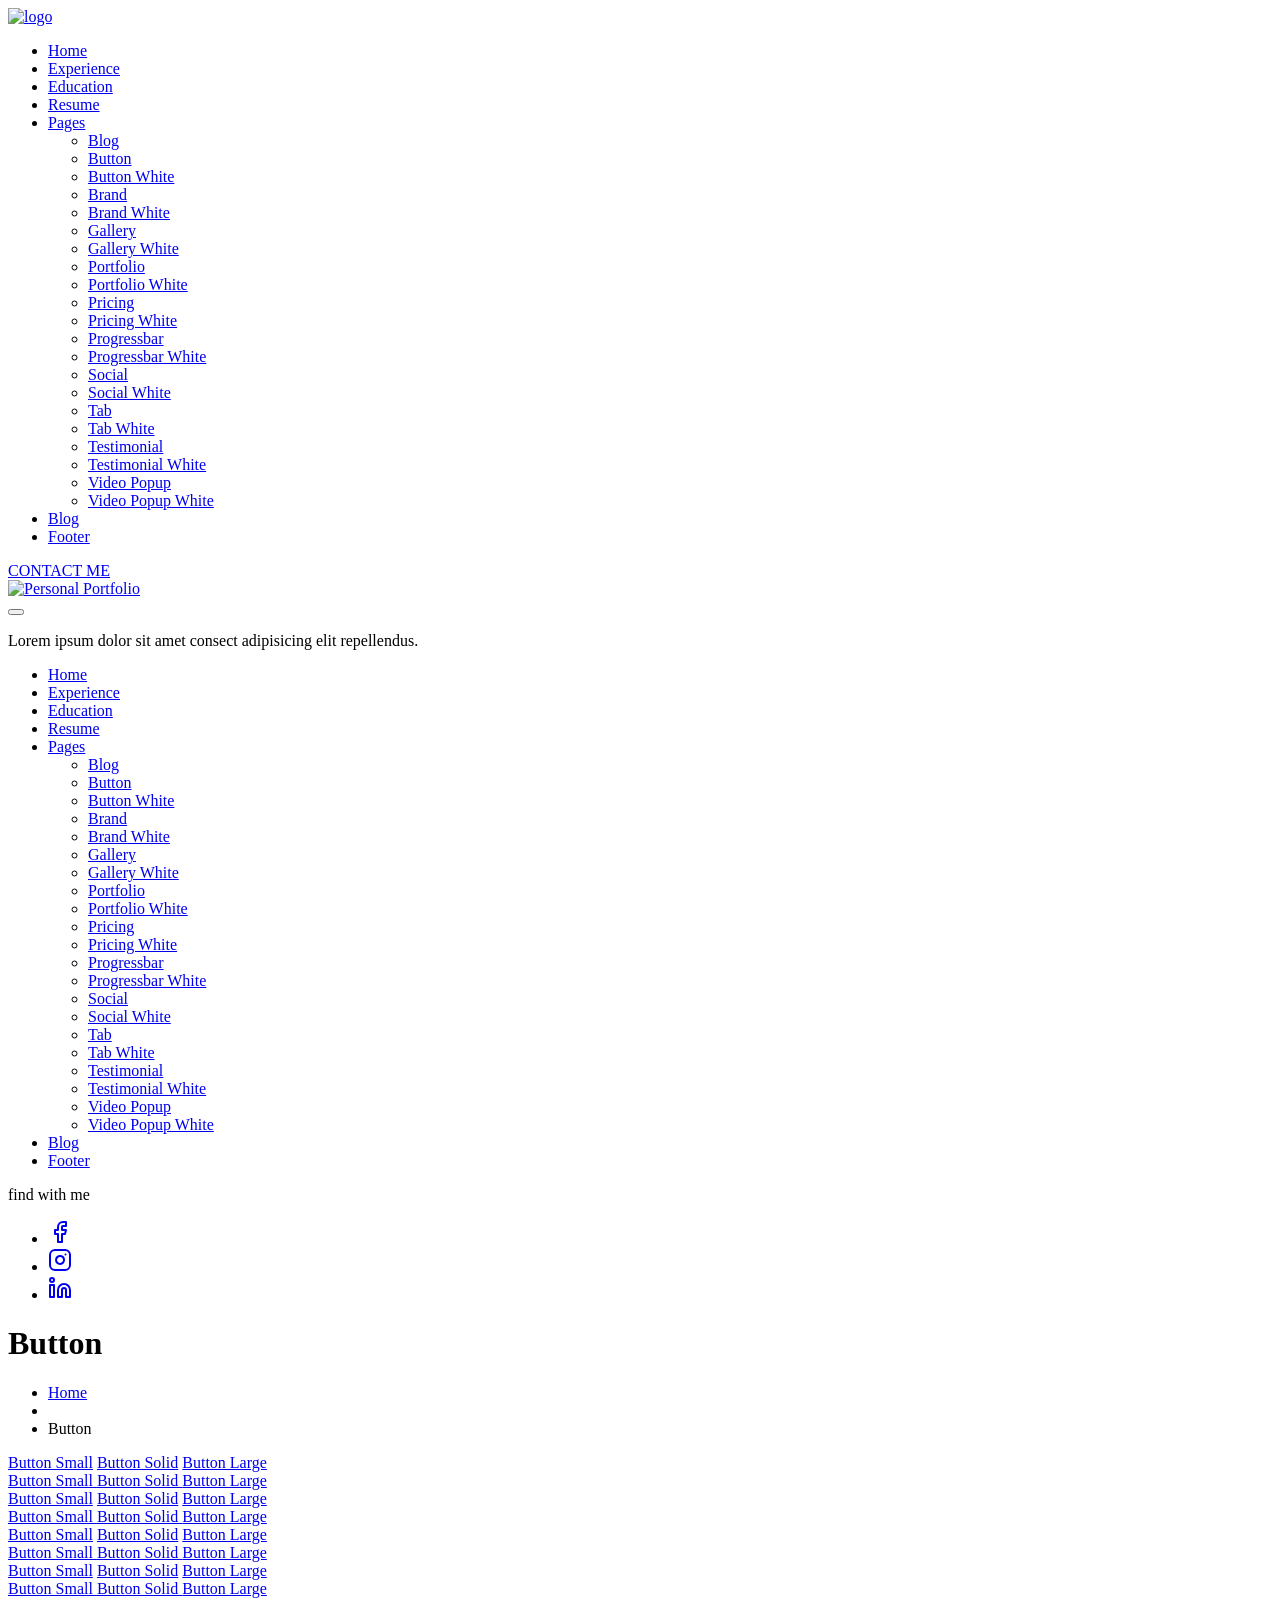
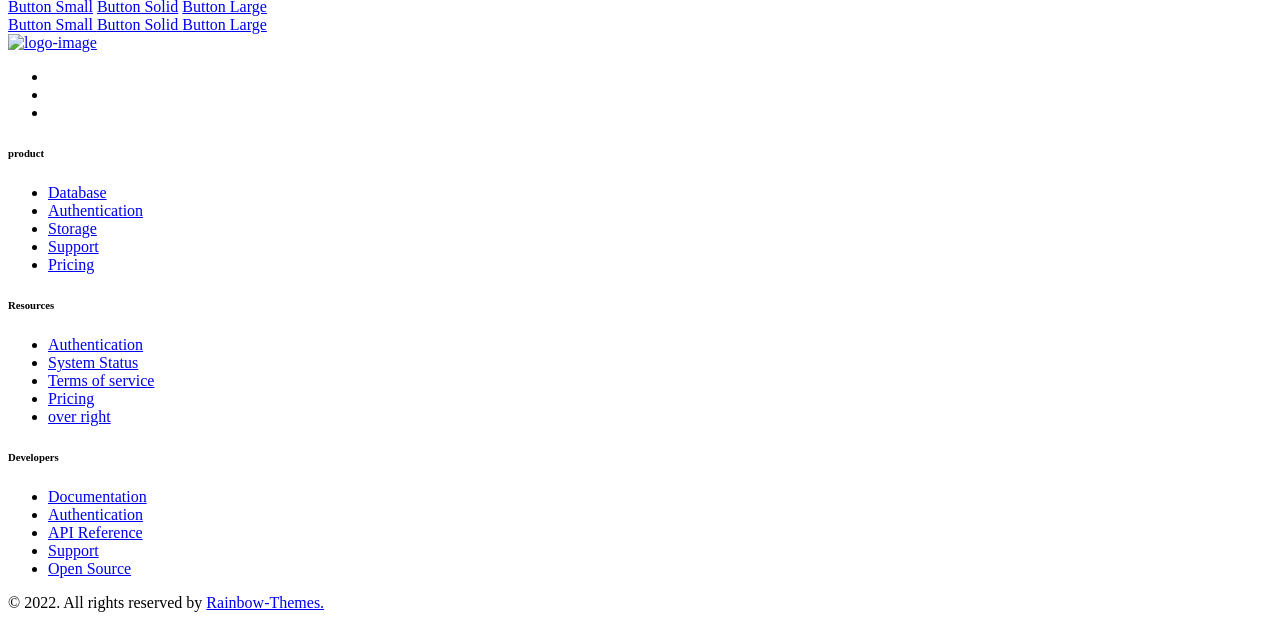
==== button-white.html @ b1fb0fa2 "Add files via upload" ====
<!DOCTYPE html>
<html lang="en">

<head>
    <meta charset="utf-8">
    <meta http-equiv="x-ua-compatible" content="ie=edge">
    <title>Button || Inbio - Personal Portfolio Bootstrap-5 Template</title>
    <meta name="robots" content="noindex, follow" />
    <meta name="description" content="">
    <meta name="viewport" content="width=device-width, initial-scale=1, shrink-to-fit=no">
    <!-- Favicon -->
    <link rel="shortcut icon" type="image/x-icon" href="assets/images/favicon.ico">
    <!-- CSS 
    ============================================ -->
    <link rel="stylesheet" href="assets/css/vendor/bootstrap.min.css">
    <link rel="stylesheet" href="assets/css/vendor/slick.css">
    <link rel="stylesheet" href="assets/css/vendor/slick-theme.css">
    <link rel="stylesheet" href="assets/css/vendor/aos.css">
    <link rel="stylesheet" href="assets/css/plugins/feature.css">
    <!-- Style css -->
    <link rel="stylesheet" href="assets/css/style.css">
</head>

<body class="white-version">
    <!-- Start Header -->
    <header class="rn-header haeder-default inbio-default-header">
        <div class="header-wrapper rn-popup-mobile-menu m--0 row align-items-center">
            <!-- Start Header Left -->
            <div class="col-lg-2 col-6">
                <div class="header-left">
                    <div class="logo">
                        <a href="index.html">
                            <img src="assets/images/logo/logo-dark.png" alt="logo">
                        </a>
                    </div>
                </div>
            </div>
            <!-- End Header Left -->
            <!-- Start Header Center -->
            <div class="col-lg-10 col-6">
                <div class="header-center">
                    <nav class="mainmenu-nav d-none d-xl-block">
                        <!-- Start Mainmanu Nav -->
                        <ul class="primary-menu">
                            <li class="nav-item"><a class="nav-link" href="#">Home</a></li>
                            <li class="nav-item"><a class="nav-link" href="#">Experience</a>
                            </li>
                            <li class="nav-item"><a class="nav-link" href="#">Education</a>
                            </li>
                            <li class="nav-item"><a class="nav-link" href="#">Resume</a></li>
                            <li class="nav-item has-droupdown"><a class="nav-link" href="#">Pages</a>
                                <ul class="submenu">
                                    <li><a href="blog.html">Blog</a></li>
                                    <li><a href="button.html">Button</a></li>
                                    <li><a href="button-white.html">Button White</a></li>
                                    <li><a href="brand.html">Brand</a></li>
                                    <li><a href="brand-white-version.html">Brand White</a></li>
                                    <li><a href="gallery.html">Gallery</a></li>
                                    <li><a href="gallery-white-version.html">Gallery White</a></li>
                                    <li><a href="portfolio.html">Portfolio</a></li>
                                    <li><a href="portfolio-white-version.html">Portfolio White</a></li>
                                    <li><a href="pricing.html">Pricing</a></li>
                                    <li><a href="pricing-white-version.html">Pricing White</a></li>
                                    <li><a href="progressbar.html">Progressbar</a></li>
                                    <li><a href="progressbar-white-version.html">Progressbar White</a></li>
                                    <li><a href="social-icones.html">Social</a></li>
                                    <li><a href="social-icones-white-version.html">Social White</a></li>
                                    <li><a href="tab.html">Tab</a></li>
                                    <li><a href="tab-white-version.html">Tab White</a></li>
                                    <li><a href="testimonial.html">Testimonial</a></li>
                                    <li><a href="testimonial-white-version.html">Testimonial White</a></li>
                                    <li><a href="vedio-popup.html">Video Popup</a></li>
                                    <li><a href="vedio-popup-white-version.html">Video Popup White</a></li>
                                </ul>
                            </li>
                            <li class="nav-item"><a class="nav-link" href="#">Blog</a></li>
                            <li class="nav-item"><a class="nav-link" href="#">Footer</a></li>
                        </ul>
                        <!-- End Mainmanu Nav -->
                    </nav>
                    <!-- Start Header Right  -->
                    <div class="header-right">
                        <a class="rn-btn" href="#contacts"><span>CONTACT ME</span></a>

                        <div class="hamberger-menu d-block d-xl-none">
                            <i id="menuBtn" class="feather-menu humberger-menu"></i>
                        </div>

                        <div class="close-menu d-block">
                            <span class="closeTrigger">
                            <i data-feather="x"></i>
                        </span>
                        </div>
                    </div>
                    <!-- End Header Right  -->

                </div>
            </div>
            <!-- End Header Center -->
        </div>
    </header>
    <!-- End Header Area -->

    <!-- Start Popup Mobile Menu  -->
    <div class="popup-mobile-menu">
        <div class="inner">
            <div class="menu-top">
                <div class="menu-header">
                    <a class="logo" href="index.html">
                        <img src="assets/images/logo/logos-circle.png" alt="Personal Portfolio">
                    </a>
                    <div class="close-button">
                        <button class="close-menu-activation close"><i data-feather="x"></i></button>
                    </div>
                </div>
                <p class="discription">Lorem ipsum dolor sit amet consect adipisicing elit repellendus.
                </p>
            </div>
            <div class="content">
                <ul class="primary-menu">
                    <li><a class="nav-link" href="#">Home</a></li>
                    <li><a class="nav-link" href="#">Experience</a></li>
                    <li><a class="nav-link" href="#">Education</a></li>
                    <li><a class="nav-link" href="#">Resume</a></li>
                    <li class="has-droupdown"><a class="nav-link" href="#">Pages</a>
                        <ul class="submenu">
                            <li><a href="blog.html">Blog</a></li>
                            <li><a href="button.html">Button</a></li>
                            <li><a href="button-white.html">Button White</a></li>
                            <li><a href="brand.html">Brand</a></li>
                            <li><a href="brand-white-version.html">Brand White</a></li>
                            <li><a href="gallery.html">Gallery</a></li>
                            <li><a href="gallery-white-version.html">Gallery White</a></li>
                            <li><a href="portfolio.html">Portfolio</a></li>
                            <li><a href="portfolio-white-version.html">Portfolio White</a></li>
                            <li><a href="pricing.html">Pricing</a></li>
                            <li><a href="pricing-white-version.html">Pricing White</a></li>
                            <li><a href="progressbar.html">Progressbar</a></li>
                            <li><a href="progressbar-white-version.html">Progressbar White</a></li>
                            <li><a href="social-icones.html">Social</a></li>
                            <li><a href="social-icones-white-version.html">Social White</a></li>
                            <li><a href="tab.html">Tab</a></li>
                            <li><a href="tab-white-version.html">Tab White</a></li>
                            <li><a href="testimonial.html">Testimonial</a></li>
                            <li><a href="testimonial-white-version.html">Testimonial White</a></li>
                            <li><a href="vedio-popup.html">Video Popup</a></li>
                            <li><a href="vedio-popup-white-version.html">Video Popup White</a></li>
                        </ul>
                    </li>
                    <li><a class="nav-link" href="#">Blog</a></li>
                    <li><a class="nav-link" href="#">Footer</a></li>
                </ul>
                <!-- social sharea area -->
                <div class="social-share-style-1 mt--40">
                    <span class="title">find with me</span>
                    <ul class="social-share d-flex liststyle">
                        <li class="facebook"><a href="#"><svg xmlns="http://www.w3.org/2000/svg" width="24" height="24" viewBox="0 0 24 24" fill="none" stroke="currentColor" stroke-width="2" stroke-linecap="round" stroke-linejoin="round" class="feather feather-facebook">
                                    <path d="M18 2h-3a5 5 0 0 0-5 5v3H7v4h3v8h4v-8h3l1-4h-4V7a1 1 0 0 1 1-1h3z"></path>
                                </svg></a>
                        </li>
                        <li class="instagram"><a href="#"><svg xmlns="http://www.w3.org/2000/svg" width="24" height="24" viewBox="0 0 24 24" fill="none" stroke="currentColor" stroke-width="2" stroke-linecap="round" stroke-linejoin="round" class="feather feather-instagram">
                                    <rect x="2" y="2" width="20" height="20" rx="5" ry="5"></rect>
                                    <path d="M16 11.37A4 4 0 1 1 12.63 8 4 4 0 0 1 16 11.37z"></path>
                                    <line x1="17.5" y1="6.5" x2="17.51" y2="6.5"></line>
                                </svg></a>
                        </li>
                        <li class="linkedin"><a href="#"><svg xmlns="http://www.w3.org/2000/svg" width="24" height="24" viewBox="0 0 24 24" fill="none" stroke="currentColor" stroke-width="2" stroke-linecap="round" stroke-linejoin="round" class="feather feather-linkedin">
                                    <path d="M16 8a6 6 0 0 1 6 6v7h-4v-7a2 2 0 0 0-2-2 2 2 0 0 0-2 2v7h-4v-7a6 6 0 0 1 6-6z">
                                    </path>
                                    <rect x="2" y="9" width="4" height="12"></rect>
                                    <circle cx="4" cy="4" r="2"></circle>
                                </svg></a>
                        </li>
                    </ul>
                </div>
                <!-- end -->
            </div>
        </div>
    </div>


    <main class="main-page-wrapper">

        <!-- Start bread vrumb area -->
        <div class="breadcrumb-area rn-section-gap breadcrumb-style-one">
            <div class="plr--85">
                <div class="row">
                    <div class="col-lg-12">
                        <div class="breadcrumb-inner">
                            <h1 class="title">Button</h1>
                            <ul class="page-list">
                                <li><a href="index.html">Home</a></li>
                                <li class="separator"></li>
                                <li class="current-page">Button</li>
                            </ul>
                        </div>
                    </div>
                </div>
            </div>
        </div>
        <!-- Start bread vrumb area -->

        <!-- Start Button Style one -->
        <div class="button-area button-style-one rn-section-gap ">
            <div class="container">
                <div class="row">
                    <div class="col-lg-12">
                        <div class="button-group text-center">
                            <a class="rn-btn btn-small" href="#">Button Small</a>
                            <a class="rn-btn" href="#">Button Solid</a>
                            <a class="rn-btn btn-large" href="#">Button Large</a>
                        </div>
                        <div class="button-group text-center">
                            <a class="rn-btn btn-small" href="#">Button Small <i class="feather-loader"></i></a>
                            <a class="rn-btn" href="#">Button Solid <i class="feather-loader"></i></a>
                            <a class="rn-btn btn-large" href="#">Button Large <i class="feather-loader"></i></a>
                        </div>
                    </div>
                </div>
            </div>
        </div>
        <!-- Start Button Style one -->

        <!-- Start Button Style two border -->
        <div class="button-area button-style-one rn-section-gap section-separator">
            <div class="container">
                <div class="row">
                    <div class="col-lg-12">
                        <div class="button-group text-center">
                            <a class="rn-btn border-button btn-small" href="#">Button Small</a>
                            <a class="rn-btn border-button" href="#">Button Solid</a>
                            <a class="rn-btn border-button btn-large" href="#">Button Large</a>
                        </div>
                        <div class="button-group text-center">
                            <a class="rn-btn border-button btn-small" href="#">Button Small <i class="feather-loader"></i></a>
                            <a class="rn-btn border-button" href="#">Button Solid <i class="feather-loader"></i></a>
                            <a class="rn-btn border-button btn-large" href="#">Button Large <i class="feather-loader"></i></a>
                        </div>
                    </div>
                </div>
            </div>
        </div>
        <!-- Start Button Style two -->

        <!-- Start Button Style one -->
        <div class="button-area button-style-underline rn-section-gap section-separator ">
            <div class="container">
                <div class="row">
                    <div class="col-lg-12">
                        <div class="button-group text-center">
                            <a class="rn-btn-ulderline btn-small" href="#">Button Small</a>
                            <a class="rn-btn-ulderline" href="#">Button Solid</a>
                            <a class="rn-btn-ulderline btn-large" href="#">Button Large</a>
                        </div>
                        <div class="button-group text-center">
                            <a class="rn-btn-ulderline btn-small" href="#">Button Small <i class="feather-loader"></i></a>
                            <a class="rn-btn-ulderline" href="#">Button Solid <i class="feather-loader"></i></a>
                            <a class="rn-btn-ulderline btn-large" href="#">Button Large <i class="feather-loader"></i></a>
                        </div>
                    </div>
                </div>
            </div>
        </div>
        <!-- Start Button Style two -->

        <!-- Start Button Style one -->
        <div class="button-area button-style-one button-style-border-radius rn-section-gap section-separator ">
            <div class="container">
                <div class="row">
                    <div class="col-lg-12">
                        <div class="button-group text-center">
                            <a class="rn-btn btn-small" href="#">Button Small</a>
                            <a class="rn-btn" href="#">Button Solid</a>
                            <a class="rn-btn btn-large" href="#">Button Large</a>
                        </div>
                        <div class="button-group text-center">
                            <a class="rn-btn btn-small" href="#">Button Small <i class="feather-loader"></i></a>
                            <a class="rn-btn" href="#">Button Solid <i class="feather-loader"></i></a>
                            <a class="rn-btn btn-large" href="#">Button Large <i class="feather-loader"></i></a>
                        </div>
                    </div>
                </div>
            </div>
        </div>
        <!-- Start Button Style two -->

        <!-- Start Button Style one -->
        <div class="button-area button-style-one button-style-border-radius rn-section-gap section-separator ">
            <div class="container">
                <div class="row">
                    <div class="col-lg-12">
                        <div class="button-group text-center">
                            <a class="rn-btn border-button btn-small" href="#">Button Small</a>
                            <a class="rn-btn border-button" href="#">Button Solid</a>
                            <a class="rn-btn border-button btn-large" href="#">Button Large</a>
                        </div>
                        <div class="button-group text-center">
                            <a class="rn-btn border-button btn-small" href="#">Button Small <i class="feather-loader"></i></a>
                            <a class="rn-btn border-button" href="#">Button Solid <i class="feather-loader"></i></a>
                            <a class="rn-btn border-button btn-large" href="#">Button Large <i class="feather-loader"></i></a>
                        </div>
                    </div>
                </div>
            </div>
        </div>
        <!-- Start Button Style two -->



        <!-- Back to  top Start -->
        <div class="backto-top">
            <div>
                <i data-feather="arrow-up"></i>
            </div>
        </div>
        <!-- Back to top end -->




        <!-- Rn footer area Start -->
        <div id="footer" class="rn-footer-area footer-style-2 rn-section-gapTop section-separator">
            <div class="container pb--80 pb_sm--40 plr_sm--20">
                <div class="row">
                    <div class="col-xl-3 col-12 col-lg-3 col-md-6 col-sm-6 col-12">
                        <div class="logo-thumbnail">
                            <a href="#"><img src="assets/images/logo/logo-dark.png" alt="logo-image"></a>
                        </div>
                        <div class="social-icone-wrapper">
                            <ul class="social-share d-flex liststyle">
                                <li class="facebook"><a href="#"><i data-feather="linkedin"></i></a>
                                </li>
                                <li class="instagram"><a href="#"><i data-feather="instagram"></i></a>
                                </li>
                                <li class="linkedin"><a href="#"><i data-feather="twitter"></i></a>
                                </li>
                            </ul>
                        </div>
                    </div>
                    <div class="col-sl-3 col-12 mt_sm--20 col-lg-3 col-md-6 col-sm-6 col-12">
                        <div class="menu-wrapper">
                            <div class="menu-title">
                                <h6>product</h6>
                            </div>
                            <ul class="menu-footer">
                                <li><a href="#">Database</a></li>
                                <li><a href="#">Authentication</a></li>
                                <li><a href="#">Storage</a></li>
                                <li><a href="#">Support</a></li>
                                <li><a href="#">Pricing</a></li>
                            </ul>
                        </div>
                    </div>
                    <div class="col-sl-3 col-12 mt_sm--20 col-lg-3 col-md-6 col-sm-6 col-12">
                        <div class="menu-wrapper">
                            <div class="menu-title">
                                <h6>Resources</h6>
                            </div>
                            <ul class="menu-footer">
                                <li><a href="#">Authentication</a></li>
                                <li><a href="#">System Status</a></li>
                                <li><a href="#">Terms of service</a></li>
                                <li><a href="#">Pricing</a></li>
                                <li><a href="#">over right</a></li>
                            </ul>
                        </div>
                    </div>
                    <div class="col-sl-3 col-12 mt_sm--20 col-lg-3 col-md-6 col-sm-6 col-12">
                        <div class="menu-wrapper">
                            <div class="menu-title">
                                <h6>Developers</h6>
                            </div>
                            <ul class="menu-footer">
                                <li><a href="#">Documentation</a></li>
                                <li><a href="#">Authentication</a></li>
                                <li><a href="#">API Reference</a></li>
                                <li><a href="#">Support</a></li>
                                <li><a href="#">Open Source</a></li>
                            </ul>
                        </div>
                    </div>
                </div>
            </div>
            <div class="copyright text-center ptb--40 section-separator">
                <p class="description">© 2022. All rights reserved by <a target="_blank" href="https://themeforest.net/user/rainbow-themes/portfolio">Rainbow-Themes.</a></p>
            </div>
        </div>
        <!-- Rn footer area end -->
    </main>


    <!-- JS ============================================ -->
    <script src="assets/js/vendor/jquery.js"></script>
    <script src="assets/js/vendor/modernizer.min.js"></script>
    <script src="assets/js/vendor/feather.min.js"></script>
    <script src="assets/js/vendor/slick.min.js"></script>
    <script src="assets/js/vendor/bootstrap.js"></script>
    <script src="assets/js/vendor/text-type.js"></script>
    <script src="assets/js/vendor/wow.js"></script>
    <script src="assets/js/vendor/aos.js"></script>
    <script src="assets/js/vendor/particles.js"></script>
    <script src="assets/js/vendor/jquery-one-page-nav.js"></script>
    <!-- main JS -->
    <script src="assets/js/main.js"></script>
</body>

</html>
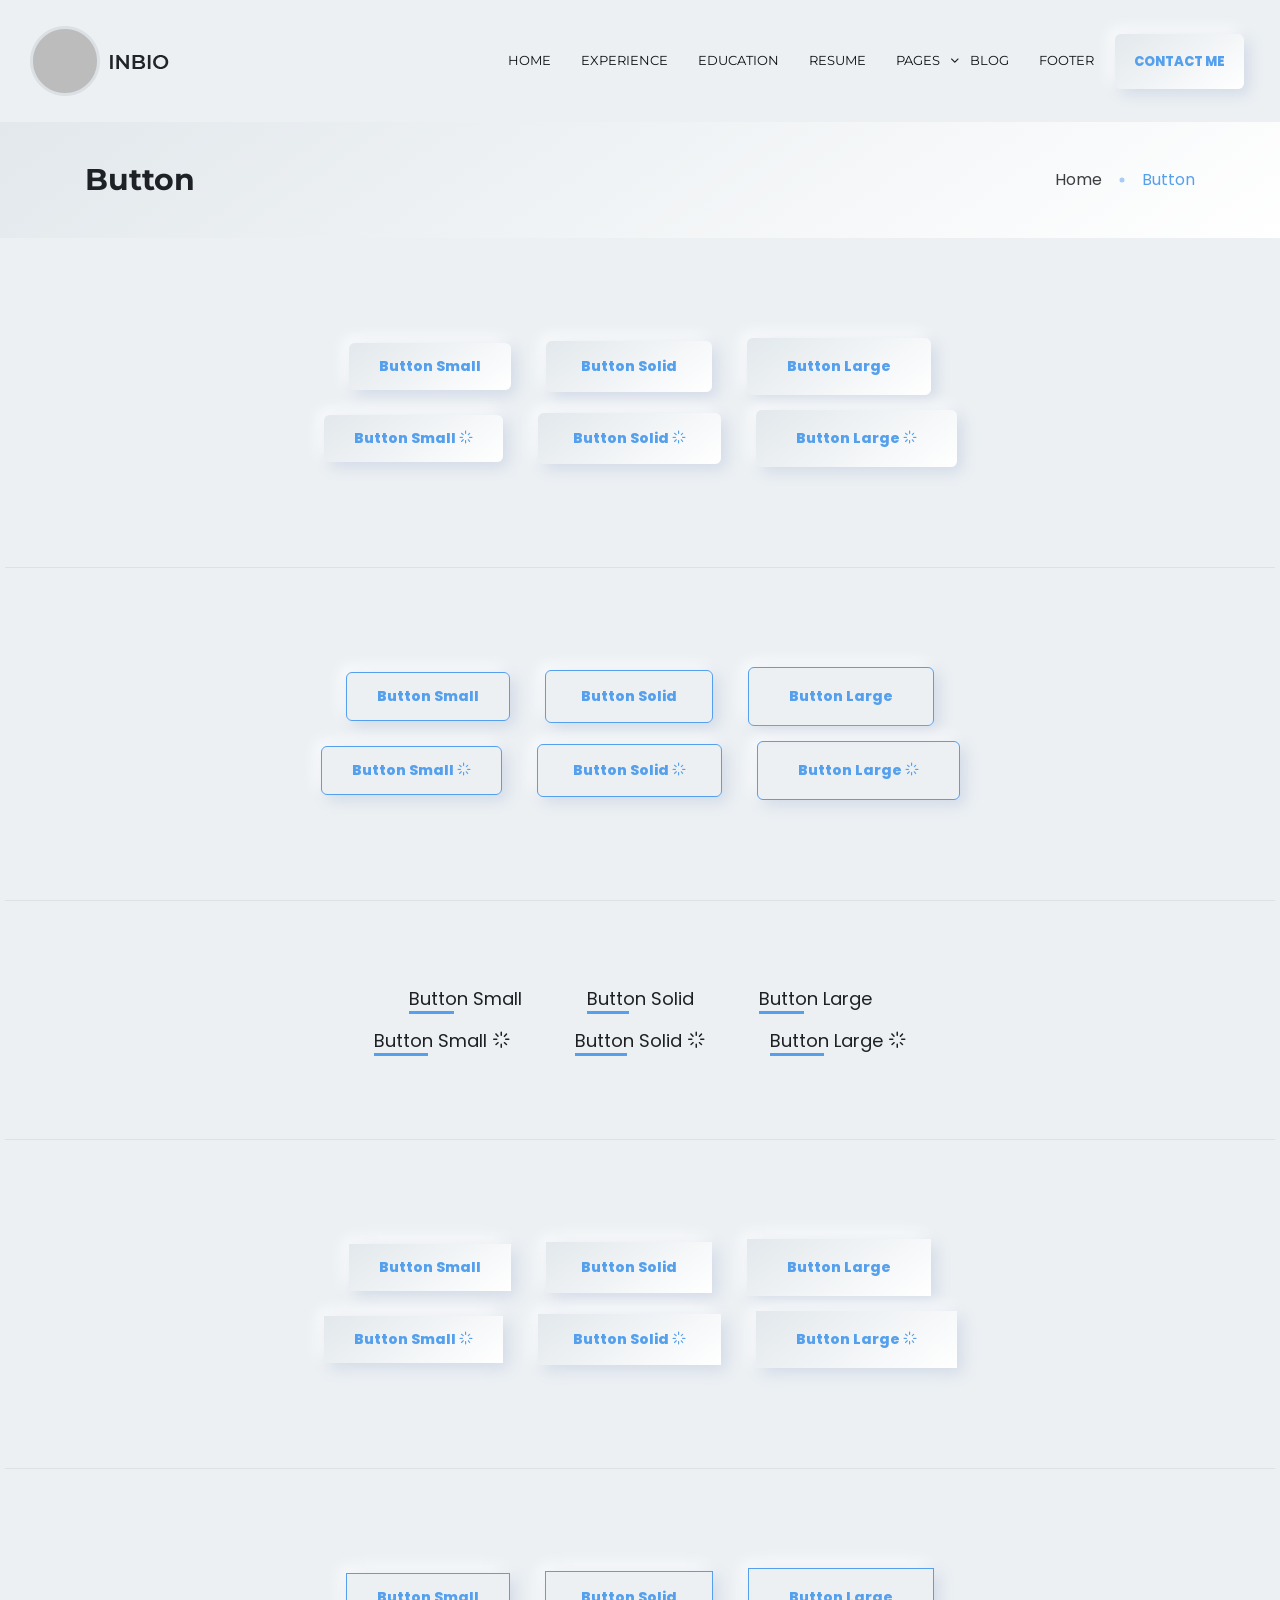
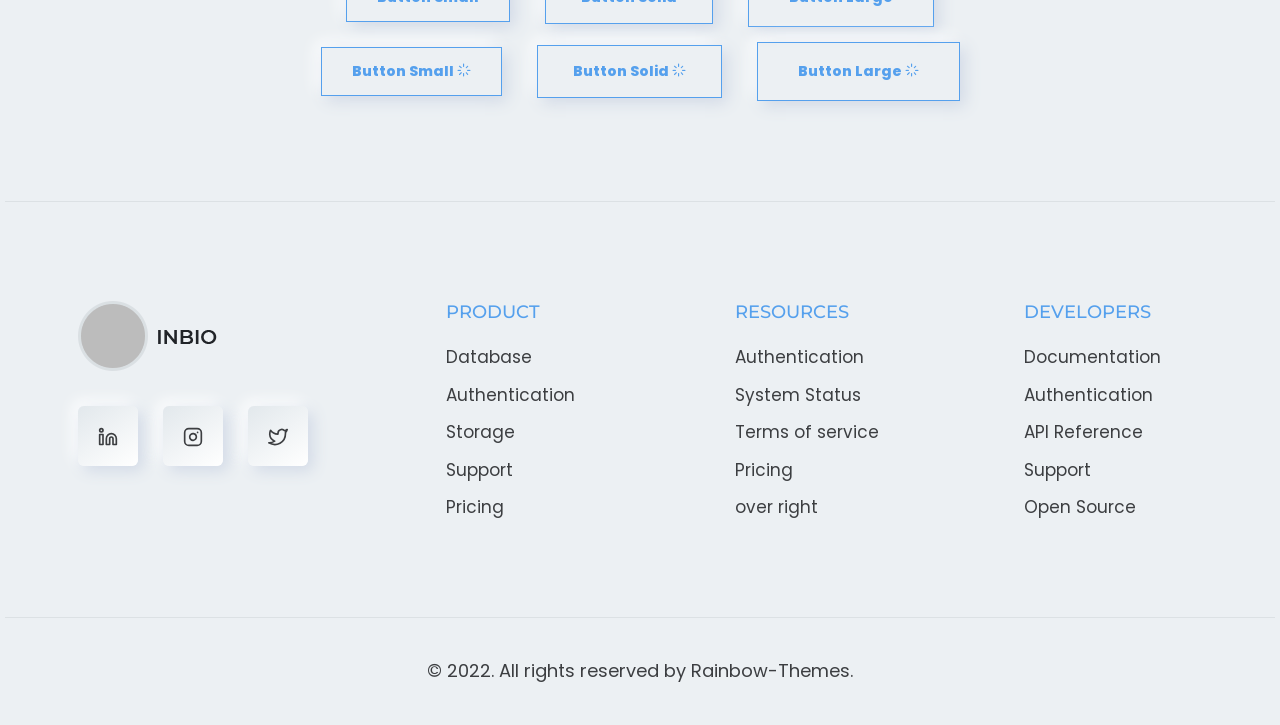
==== commit 922dfae8: "Updating "portfolio" with "experience"" ====
--- a/button-white.html
+++ b/button-white.html
@@ -4,7 +4,7 @@
 <head>
     <meta charset="utf-8">
     <meta http-equiv="x-ua-compatible" content="ie=edge">
-    <title>Button || Inbio - Personal Portfolio Bootstrap-5 Template</title>
+    <title>Button || Inbio - Personal Experience Bootstrap-5 Template</title>
     <meta name="robots" content="noindex, follow" />
     <meta name="description" content="">
     <meta name="viewport" content="width=device-width, initial-scale=1, shrink-to-fit=no">
@@ -57,8 +57,8 @@
                                     <li><a href="brand-white-version.html">Brand White</a></li>
                                     <li><a href="gallery.html">Gallery</a></li>
                                     <li><a href="gallery-white-version.html">Gallery White</a></li>
-                                    <li><a href="portfolio.html">Portfolio</a></li>
-                                    <li><a href="portfolio-white-version.html">Portfolio White</a></li>
+                                    <li><a href="experience.html">Experience</a></li>
+                                    <li><a href="experience-white-version.html">Experience White</a></li>
                                     <li><a href="pricing.html">Pricing</a></li>
                                     <li><a href="pricing-white-version.html">Pricing White</a></li>
                                     <li><a href="progressbar.html">Progressbar</a></li>
@@ -107,7 +107,7 @@
             <div class="menu-top">
                 <div class="menu-header">
                     <a class="logo" href="index.html">
-                        <img src="assets/images/logo/logos-circle.png" alt="Personal Portfolio">
+                        <img src="assets/images/logo/logos-circle.png" alt="Personal Experience">
                     </a>
                     <div class="close-button">
                         <button class="close-menu-activation close"><i data-feather="x"></i></button>
@@ -131,8 +131,8 @@
                             <li><a href="brand-white-version.html">Brand White</a></li>
                             <li><a href="gallery.html">Gallery</a></li>
                             <li><a href="gallery-white-version.html">Gallery White</a></li>
-                            <li><a href="portfolio.html">Portfolio</a></li>
-                            <li><a href="portfolio-white-version.html">Portfolio White</a></li>
+                            <li><a href="experience.html">Experience</a></li>
+                            <li><a href="experience-white-version.html">Experience White</a></li>
                             <li><a href="pricing.html">Pricing</a></li>
                             <li><a href="pricing-white-version.html">Pricing White</a></li>
                             <li><a href="progressbar.html">Progressbar</a></li>
@@ -382,7 +382,7 @@
                 </div>
             </div>
             <div class="copyright text-center ptb--40 section-separator">
-                <p class="description">© 2022. All rights reserved by <a target="_blank" href="https://themeforest.net/user/rainbow-themes/portfolio">Rainbow-Themes.</a></p>
+                <p class="description">© 2022. All rights reserved by <a target="_blank" href="https://themeforest.net/user/rainbow-themes/experience">Rainbow-Themes.</a></p>
             </div>
         </div>
         <!-- Rn footer area end -->
--- a/assets/css/plugins/feature.css
+++ b/assets/css/plugins/feature.css
@@ -0,0 +1,1083 @@
+@font-face {
+    font-family: 'Feather';
+    src: url('../../fonts/Feather.ttf?sdxovp') format('truetype'), url('../../fonts/Feather.woff?sdxovp') format('woff'), url('../../fonts/Feather.svg?sdxovp#Feather') format('svg');
+    font-weight: normal;
+    font-style: normal
+}
+
+[class^="feather-"],
+[class*=" feather-"] {
+    font-family: 'feather' !important;
+    speak: none;
+    font-style: normal;
+    font-weight: normal;
+    font-variant: normal;
+    text-transform: none;
+    line-height: 1;
+    -webkit-font-smoothing: antialiased;
+    -moz-osx-font-smoothing: grayscale
+}
+
+.feather-activity:before {
+    content: "\e900"
+}
+
+.feather-airplay:before {
+    content: "\e901"
+}
+
+.feather-alecirclert-:before {
+    content: "\e902"
+}
+
+.feather-alert-octagon:before {
+    content: "\e903"
+}
+
+.feather-alert-triangle:before {
+    content: "\e904"
+}
+
+.feather-align-center:before {
+    content: "\e905"
+}
+
+.feather-align-justify:before {
+    content: "\e906"
+}
+
+.feather-align-left:before {
+    content: "\e907"
+}
+
+.feather-align-right:before {
+    content: "\e908"
+}
+
+.feather-anchor:before {
+    content: "\e909"
+}
+
+.feather-aperture:before {
+    content: "\e90a"
+}
+
+.feather-archive:before {
+    content: "\e90b"
+}
+
+.feather-arrow-down:before {
+    content: "\e90c"
+}
+
+.feather-arrow-down-circle:before {
+    content: "\e90d"
+}
+
+.feather-arrow-down-left:before {
+    content: "\e90e"
+}
+
+.feather-arrow-down-right:before {
+    content: "\e90f"
+}
+
+.feather-arrow-left:before {
+    content: "\e910"
+}
+
+.feather-arrow-left-circle:before {
+    content: "\e911"
+}
+
+.feather-arrow-right:before {
+    content: "\e912"
+}
+
+.feather-arrow-right-circle:before {
+    content: "\e913"
+}
+
+.feather-arrow-up:before {
+    content: "\e914"
+}
+
+.feather-arrow-up-circle:before {
+    content: "\e915"
+}
+
+.feather-arrow-up-left:before {
+    content: "\e916"
+}
+
+.feather-arrow-up-right:before {
+    content: "\e917"
+}
+
+.feather-at-sign:before {
+    content: "\e918"
+}
+
+.feather-award:before {
+    content: "\e919"
+}
+
+.feather-bar-chart:before {
+    content: "\e91a"
+}
+
+.feather-bar-chart-2:before {
+    content: "\e91b"
+}
+
+.feather-battery:before {
+    content: "\e91c"
+}
+
+.feather-battery-charging:before {
+    content: "\e91d"
+}
+
+.feather-bell:before {
+    content: "\e91e"
+}
+
+.feather-bell-off:before {
+    content: "\e91f"
+}
+
+.feather-bluetooth:before {
+    content: "\e920"
+}
+
+.feather-bold:before {
+    content: "\e921"
+}
+
+.feather-book:before {
+    content: "\e922"
+}
+
+.feather-book-open:before {
+    content: "\e923"
+}
+
+.feather-bookmark:before {
+    content: "\e924"
+}
+
+.feather-box:before {
+    content: "\e925"
+}
+
+.feather-briefcase:before {
+    content: "\e926"
+}
+
+.feather-calendar:before {
+    content: "\e927"
+}
+
+.feather-camera:before {
+    content: "\e928"
+}
+
+.feather-camera-off:before {
+    content: "\e929"
+}
+
+.feather-cast:before {
+    content: "\e92a"
+}
+
+.feather-check:before {
+    content: "\e92b"
+}
+
+.feather-check-circle:before {
+    content: "\e92c"
+}
+
+.feather-check-square:before {
+    content: "\e92d"
+}
+
+.feather-chevron-down:before {
+    content: "\e92e"
+}
+
+.feather-chevron-left:before {
+    content: "\e92f"
+}
+
+.feather-chevron-right:before {
+    content: "\e930"
+}
+
+.feather-chevron-up:before {
+    content: "\e931"
+}
+
+.feather-chevrons-down:before {
+    content: "\e932"
+}
+
+.feather-chevrons-left:before {
+    content: "\e933"
+}
+
+.feather-chevrons-right:before {
+    content: "\e934"
+}
+
+.feather-chevrons-up:before {
+    content: "\e935"
+}
+
+.feather-chrome:before {
+    content: "\e936"
+}
+
+.feather-circle:before {
+    content: "\e937"
+}
+
+.feather-clipboard:before {
+    content: "\e938"
+}
+
+.feather-clock:before {
+    content: "\e939"
+}
+
+.feather-cloud:before {
+    content: "\e93a"
+}
+
+.feather-cloud-drizzle:before {
+    content: "\e93b"
+}
+
+.feather-cloud-lightning:before {
+    content: "\e93c"
+}
+
+.feather-cloud-off:before {
+    content: "\e93d"
+}
+
+.feather-cloud-rain:before {
+    content: "\e93e"
+}
+
+.feather-cloud-snow:before {
+    content: "\e93f"
+}
+
+.feather-code:before {
+    content: "\e940"
+}
+
+.feather-codepen:before {
+    content: "\e941"
+}
+
+.feather-command:before {
+    content: "\e942"
+}
+
+.feather-compass:before {
+    content: "\e943"
+}
+
+.feather-copy:before {
+    content: "\e944"
+}
+
+.feather-corner-down-left:before {
+    content: "\e945"
+}
+
+.feather-corner-down-right:before {
+    content: "\e946"
+}
+
+.feather-corner-left-down:before {
+    content: "\e947"
+}
+
+.feather-corner-left-up:before {
+    content: "\e948"
+}
+
+.feather-corner-right-down:before {
+    content: "\e949"
+}
+
+.feather-corner-right-up:before {
+    content: "\e94a"
+}
+
+.feather-corner-up-left:before {
+    content: "\e94b"
+}
+
+.feather-corner-up-right:before {
+    content: "\e94c"
+}
+
+.feather-cpu:before {
+    content: "\e94d"
+}
+
+.feather-credit-card:before {
+    content: "\e94e"
+}
+
+.feather-crop:before {
+    content: "\e94f"
+}
+
+.feather-crosshair:before {
+    content: "\e950"
+}
+
+.feather-database:before {
+    content: "\e951"
+}
+
+.feather-delete:before {
+    content: "\e952"
+}
+
+.feather-disc:before {
+    content: "\e953"
+}
+
+.feather-dollar-sign:before {
+    content: "\e954"
+}
+
+.feather-download:before {
+    content: "\e955"
+}
+
+.feather-download-cloud:before {
+    content: "\e956"
+}
+
+.feather-droplet:before {
+    content: "\e957"
+}
+
+.feather-edit:before {
+    content: "\e958"
+}
+
+.feather-edit-2:before {
+    content: "\e959"
+}
+
+.feather-edit-3:before {
+    content: "\e95a"
+}
+
+.feather-external-link:before {
+    content: "\e95b"
+}
+
+.feather-eye:before {
+    content: "\e95c"
+}
+
+.feather-eye-off:before {
+    content: "\e95d"
+}
+
+.feather-facebook:before {
+    content: "\e95e"
+}
+
+.feather-fast-forward:before {
+    content: "\e95f"
+}
+
+.feather-feather:before {
+    content: "\e960"
+}
+
+.feather-file:before {
+    content: "\e961"
+}
+
+.feather-file-minus:before {
+    content: "\e962"
+}
+
+.feather-file-plus:before {
+    content: "\e963"
+}
+
+.feather-file-text:before {
+    content: "\e964"
+}
+
+.feather-film:before {
+    content: "\e965"
+}
+
+.feather-filter:before {
+    content: "\e966"
+}
+
+.feather-flag:before {
+    content: "\e967"
+}
+
+.feather-folder:before {
+    content: "\e968"
+}
+
+.feather-folder-minus:before {
+    content: "\e969"
+}
+
+.feather-folder-plus:before {
+    content: "\e96a"
+}
+
+.feather-gift:before {
+    content: "\e96b"
+}
+
+.feather-git-branch:before {
+    content: "\e96c"
+}
+
+.feather-git-commit:before {
+    content: "\e96d"
+}
+
+.feather-git-merge:before {
+    content: "\e96e"
+}
+
+.feather-git-pull-request:before {
+    content: "\e96f"
+}
+
+.feather-github:before {
+    content: "\e970"
+}
+
+.feather-gitlab:before {
+    content: "\e971"
+}
+
+.feather-globe:before {
+    content: "\e972"
+}
+
+.feather-grid:before {
+    content: "\e973"
+}
+
+.feather-hard-drive:before {
+    content: "\e974"
+}
+
+.feather-hash:before {
+    content: "\e975"
+}
+
+.feather-headphones:before {
+    content: "\e976"
+}
+
+.feather-heart:before {
+    content: "\e977"
+}
+
+.feather-help-circle:before {
+    content: "\e978"
+}
+
+.feather-home:before {
+    content: "\e979"
+}
+
+.feather-image:before {
+    content: "\e97a"
+}
+
+.feather-inbox:before {
+    content: "\e97b"
+}
+
+.feather-info:before {
+    content: "\e97c"
+}
+
+.feather-instagram:before {
+    content: "\e97d"
+}
+
+.feather-italic:before {
+    content: "\e97e"
+}
+
+.feather-layers:before {
+    content: "\e97f"
+}
+
+.feather-layout:before {
+    content: "\e980"
+}
+
+.feather-life-buoy:before {
+    content: "\e981"
+}
+
+.feather-link:before {
+    content: "\e982"
+}
+
+.feather-link-2:before {
+    content: "\e983"
+}
+
+.feather-linkedin:before {
+    content: "\e984"
+}
+
+.feather-list:before {
+    content: "\e985"
+}
+
+.feather-loader:before {
+    content: "\e986"
+}
+
+.feather-lock:before {
+    content: "\e987"
+}
+
+.feather-log-in:before {
+    content: "\e988"
+}
+
+.feather-log-out:before {
+    content: "\e989"
+}
+
+.feather-mail:before {
+    content: "\e98a"
+}
+
+.feather-map:before {
+    content: "\e98b"
+}
+
+.feather-map-pin:before {
+    content: "\e98c"
+}
+
+.feather-maximize:before {
+    content: "\e98d"
+}
+
+.feather-maximize-2:before {
+    content: "\e98e"
+}
+
+.feather-menu:before {
+    content: "\e98f"
+}
+
+.feather-message-circle:before {
+    content: "\e990"
+}
+
+.feather-message-square:before {
+    content: "\e991"
+}
+
+.feather-mic:before {
+    content: "\e992"
+}
+
+.feather-mic-off:before {
+    content: "\e993"
+}
+
+.feather-minimize:before {
+    content: "\e994"
+}
+
+.feather-minimize-2:before {
+    content: "\e995"
+}
+
+.feather-minus:before {
+    content: "\e996"
+}
+
+.feather-minus-circle:before {
+    content: "\e997"
+}
+
+.feather-minus-square:before {
+    content: "\e998"
+}
+
+.feather-monitor:before {
+    content: "\e999"
+}
+
+.feather-moon:before {
+    content: "\e99a"
+}
+
+.feather-more-horizontal:before {
+    content: "\e99b"
+}
+
+.feather-more-vertical:before {
+    content: "\e99c"
+}
+
+.feather-move:before {
+    content: "\e99d"
+}
+
+.feather-music:before {
+    content: "\e99e"
+}
+
+.feather-navigation:before {
+    content: "\e99f"
+}
+
+.feather-navigation-2:before {
+    content: "\e9a0"
+}
+
+.feather-octagon:before {
+    content: "\e9a1"
+}
+
+.feather-package:before {
+    content: "\e9a2"
+}
+
+.feather-paperclip:before {
+    content: "\e9a3"
+}
+
+.feather-pause:before {
+    content: "\e9a4"
+}
+
+.feather-pause-circle:before {
+    content: "\e9a5"
+}
+
+.feather-percent:before {
+    content: "\e9a6"
+}
+
+.feather-phone:before {
+    content: "\e9a7"
+}
+
+.feather-phone-call:before {
+    content: "\e9a8"
+}
+
+.feather-phone-forwarded:before {
+    content: "\e9a9"
+}
+
+.feather-phone-incoming:before {
+    content: "\e9aa"
+}
+
+.feather-phone-missed:before {
+    content: "\e9ab"
+}
+
+.feather-phone-off:before {
+    content: "\e9ac"
+}
+
+.feather-phone-outgoing:before {
+    content: "\e9ad"
+}
+
+.feather-pie-chart:before {
+    content: "\e9ae"
+}
+
+.feather-play:before {
+    content: "\e9af"
+}
+
+.feather-play-circle:before {
+    content: "\e9b0"
+}
+
+.feather-plus:before {
+    content: "\e9b1"
+}
+
+.feather-plus-circle:before {
+    content: "\e9b2"
+}
+
+.feather-plus-square:before {
+    content: "\e9b3"
+}
+
+.feather-pocket:before {
+    content: "\e9b4"
+}
+
+.feather-power:before {
+    content: "\e9b5"
+}
+
+.feather-printer:before {
+    content: "\e9b6"
+}
+
+.feather-radio:before {
+    content: "\e9b7"
+}
+
+.feather-refresh-ccw:before {
+    content: "\e9b8"
+}
+
+.feather-refresh-cw:before {
+    content: "\e9b9"
+}
+
+.feather-repeat:before {
+    content: "\e9ba"
+}
+
+.feather-rewind:before {
+    content: "\e9bb"
+}
+
+.feather-rotate-ccw:before {
+    content: "\e9bc"
+}
+
+.feather-rotate-cw:before {
+    content: "\e9bd"
+}
+
+.feather-rss:before {
+    content: "\e9be"
+}
+
+.feather-save:before {
+    content: "\e9bf"
+}
+
+.feather-scissors:before {
+    content: "\e9c0"
+}
+
+.feather-search:before {
+    content: "\e9c1"
+}
+
+.feather-send:before {
+    content: "\e9c2"
+}
+
+.feather-server:before {
+    content: "\e9c3"
+}
+
+.feather-settings:before {
+    content: "\e9c4"
+}
+
+.feather-share:before {
+    content: "\e9c5"
+}
+
+.feather-share-2:before {
+    content: "\e9c6"
+}
+
+.feather-shield:before {
+    content: "\e9c7"
+}
+
+.feather-shield-off:before {
+    content: "\e9c8"
+}
+
+.feather-shopping-bag:before {
+    content: "\e9c9"
+}
+
+.feather-shopping-cart:before {
+    content: "\e9ca"
+}
+
+.feather-shuffle:before {
+    content: "\e9cb"
+}
+
+.feather-sidebar:before {
+    content: "\e9cc"
+}
+
+.feather-skip-back:before {
+    content: "\e9cd"
+}
+
+.feather-skip-forward:before {
+    content: "\e9ce"
+}
+
+.feather-slack:before {
+    content: "\e9cf"
+}
+
+.feather-slash:before {
+    content: "\e9d0"
+}
+
+.feather-sliders:before {
+    content: "\e9d1"
+}
+
+.feather-smartphone:before {
+    content: "\e9d2"
+}
+
+.feather-speaker:before {
+    content: "\e9d3"
+}
+
+.feather-square:before {
+    content: "\e9d4"
+}
+
+.feather-star:before {
+    content: "\e9d5"
+}
+
+.feather-stop-circle:before {
+    content: "\e9d6"
+}
+
+.feather-sun:before {
+    content: "\e9d7"
+}
+
+.feather-sunrise:before {
+    content: "\e9d8"
+}
+
+.feather-sunset:before {
+    content: "\e9d9"
+}
+
+.feather-tablet:before {
+    content: "\e9da"
+}
+
+.feather-tag:before {
+    content: "\e9db"
+}
+
+.feather-target:before {
+    content: "\e9dc"
+}
+
+.feather-terminal:before {
+    content: "\e9dd"
+}
+
+.feather-thermometer:before {
+    content: "\e9de"
+}
+
+.feather-thumbs-down:before {
+    content: "\e9df"
+}
+
+.feather-thumbs-up:before {
+    content: "\e9e0"
+}
+
+.feather-toggle-left:before {
+    content: "\e9e1"
+}
+
+.feather-toggle-right:before {
+    content: "\e9e2"
+}
+
+.feather-trash:before {
+    content: "\e9e3"
+}
+
+.feather-trash-2:before {
+    content: "\e9e4"
+}
+
+.feather-trending-down:before {
+    content: "\e9e5"
+}
+
+.feather-trending-up:before {
+    content: "\e9e6"
+}
+
+.feather-triangle:before {
+    content: "\e9e7"
+}
+
+.feather-truck:before {
+    content: "\e9e8"
+}
+
+.feather-tv:before {
+    content: "\e9e9"
+}
+
+.feather-twitter:before {
+    content: "\e9ea"
+}
+
+.feather-type:before {
+    content: "\e9eb"
+}
+
+.feather-umbrella:before {
+    content: "\e9ec"
+}
+
+.feather-underline:before {
+    content: "\e9ed"
+}
+
+.feather-unlock:before {
+    content: "\e9ee"
+}
+
+.feather-upload:before {
+    content: "\e9ef"
+}
+
+.feather-upload-cloud:before {
+    content: "\e9f0"
+}
+
+.feather-user:before {
+    content: "\e9f1"
+}
+
+.feather-user-check:before {
+    content: "\e9f2"
+}
+
+.feather-user-minus:before {
+    content: "\e9f3"
+}
+
+.feather-user-plus:before {
+    content: "\e9f4"
+}
+
+.feather-user-x:before {
+    content: "\e9f5"
+}
+
+.feather-users:before {
+    content: "\e9f6"
+}
+
+.feather-video:before {
+    content: "\e9f7"
+}
+
+.feather-video-off:before {
+    content: "\e9f8"
+}
+
+.feather-voicemail:before {
+    content: "\e9f9"
+}
+
+.feather-volume:before {
+    content: "\e9fa"
+}
+
+.feather-volume-1:before {
+    content: "\e9fb"
+}
+
+.feather-volume-2:before {
+    content: "\e9fc"
+}
+
+.feather-volume-x:before {
+    content: "\e9fd"
+}
+
+.feather-watch:before {
+    content: "\e9fe"
+}
+
+.feather-wifi:before {
+    content: "\e9ff"
+}
+
+.feather-wifi-off:before {
+    content: "\ea00"
+}
+
+.feather-wind:before {
+    content: "\ea01"
+}
+
+.feather-x:before {
+    content: "\ea02"
+}
+
+.feather-x-circle:before {
+    content: "\ea03"
+}
+
+.feather-x-square:before {
+    content: "\ea04"
+}
+
+.feather-youtube:before {
+    content: "\ea05"
+}
+
+.feather-zap:before {
+    content: "\ea06"
+}
+
+.feather-zap-off:before {
+    content: "\ea07"
+}
+
+.feather-zoom-in:before {
+    content: "\ea08"
+}
+
+.feather-zoom-out:before {
+    content: "\ea09"
+}
--- a/assets/css/style.css
+++ b/assets/css/style.css
@@ -0,0 +1,19693 @@
+@charset "UTF-8";
+/*---------------------------
+ CSS Index  
+****************************
+
+01. Variables
+02. Typography
+03. Spacing
+04. Reset
+05. Forms
+06. Shortcode
+07. Common
+08. Animations
+09. Text Animation
+10. Header
+11. Nav
+12. Mobilemenu
+13. Rightdemo
+14. Button
+15. Accordion
+16. Section Title
+17. Banner
+18. Service
+19. Modal
+20. Skill
+21. Progressbar
+22. Testimonial
+23. Clients
+24. Pricing
+25. Contact
+26. About
+27. Brand
+28. Footer
+29. Experience
+30. Slickstyle
+31. Home Classic
+32. White Version
+----------------------------*/
+/* Default  */
+@import url("https://fonts.googleapis.com/css2?family=Montserrat:wght@200;300;400;500;600;700&display=swap");
+@import url("https://fonts.googleapis.com/css2?family=Poppins:wght@200;300;400;500;600;700&display=swap");
+:root {
+  --color-primary: #55a0ed;
+  --color-secondary: #f4f5f6;
+  --color-tertiary: #0d1013;
+  --color-gray: #f6f6f6;
+  --color-subtitle: #55a0ed;
+  --background-color-1: linear-gradient(145deg, #1e2024, #23272b);
+  --background-color-2: #212428;
+  --shadow-1: 10px 10px 19px #1c1e22,
+      -10px -10px 19px #262a2e;
+  --shadow-2: inset 21px 21px 19px #181a1d, inset -21px -21px 19px #202225;
+  --inner-shadow: 1px 4px 2px -3px rgba(0, 0, 0, 0.7) inset, -1px -3px 3px -2px rgba(255, 255, 255, 0.2) inset;
+  --shadow-white-3: 5px 5px 15px #D1D9E6, -5px -5px 15px #ffffff;
+  --gradient-box-w: linear-gradient(145deg, #e2e8ec, #ffffff);
+  --gradient-red-hover: linear-gradient(145deg, #55a0ed, #55a0ed);
+  --color-heading: #ffffff;
+  --color-heading-wv: #1e2125;
+  --color-body: #878e99;
+  --color-body-white: #3c3e41;
+  --color-lightn: #c4cfde;
+  --color-midgray: #878787;
+  --color-light: #E4E6EA;
+  --color-lighter: #CED0D4;
+  --color-lightest: #F0F2F5;
+  --color-border: #E6E6E6;
+  --color-white: #ffffff;
+  --color-white-75: rgba(255, 255, 255, 0.75);
+  --color-success: #3EB75E;
+  --color-danger: #FF0003;
+  --color-warning: #FF8F3C;
+  --color-info: #1BA2DB;
+  --color-facebook: #3B5997;
+  --color-twitter: #1BA1F2;
+  --color-youtube: #ED4141;
+  --color-linkedin: #0077B5;
+  --color-pinterest: #E60022;
+  --color-instagram: #C231A1;
+  --color-vimeo: #00ADEF;
+  --color-twitch: #6441A3;
+  --color-discord: #7289da;
+  --p-light: 300;
+  --p-regular: 400;
+  --p-medium: 500;
+  --p-semi-bold: 600;
+  --p-bold: 700;
+  --p-extra-bold: 800;
+  --p-black: 900;
+  --s-light: 300;
+  --s-regular: 400;
+  --s-medium: 500;
+  --s-semi-bold: 600;
+  --s-bold: 700;
+  --s-extra-bold: 800;
+  --s-black: 900;
+  --transition: 0.4s;
+  --font-primary: "Poppins", sans-serif;
+  --font-secondary: "Montserrat", sans-serif;
+  --font-size-b1: 18px;
+  --font-size-b2: 22px;
+  --font-size-b3: 14px;
+  --line-height-b1: 1.50;
+  --line-height-b2: 1.6;
+  --line-height-b3: 1.7;
+  --h1: 70px;
+  --h2: 60px;
+  --h3: 50px;
+  --h4: 40px;
+  --h5: 30px;
+  --h6: 20px;
+}
+
+* {
+  box-sizing: border-box;
+}
+
+html {
+  margin: 0;
+  padding: 0;
+  font-size: 10px;
+  overflow: hidden;
+  overflow-y: auto;
+  scroll-behavior: smooth;
+}
+
+body {
+  font-size: var(--font-size-b1);
+  line-height: var(--line-height-b1);
+  -webkit-font-smoothing: antialiased;
+  -moz-osx-font-smoothing: grayscale;
+  font-family: var(--font-primary);
+  color: var(--color-body);
+  font-weight: var(--p-regular);
+}
+@media only screen and (min-width: 992px) and (max-width: 1199px) {
+  body {
+    overflow: hidden;
+  }
+}
+@media only screen and (min-width: 768px) and (max-width: 991px) {
+  body {
+    overflow: hidden;
+  }
+}
+@media only screen and (max-width: 767px) {
+  body {
+    overflow: hidden;
+  }
+}
+
+h1,
+h2,
+h3,
+h4,
+h5,
+h6,
+.h1,
+.h2,
+.h3,
+.h4,
+.h5,
+.h6,
+address,
+p,
+pre,
+blockquote,
+menu,
+ol,
+ul,
+table,
+hr {
+  margin: 0;
+  margin-bottom: 20px;
+}
+
+h1,
+h2,
+h3,
+h4,
+h5,
+h6,
+.h1,
+.h2,
+.h3,
+.h4,
+.h5,
+.h6 {
+  word-break: break-word;
+  font-family: var(--font-secondary);
+  line-height: 1.4074;
+  color: var(--color-heading);
+}
+
+h1,
+.h1 {
+  font-size: var(--h1);
+  line-height: 1.19;
+  font-weight: 700;
+}
+
+h2,
+.h2 {
+  font-size: var(--h2);
+  line-height: 1.23;
+}
+
+h3,
+.h3 {
+  font-size: var(--h3);
+  line-height: 1.14;
+}
+
+h4,
+.h4 {
+  font-size: var(--h4);
+  line-height: 1.25;
+}
+
+h5,
+.h5 {
+  font-size: var(--h5);
+  line-height: 1.24;
+}
+
+h6,
+.h6 {
+  font-size: var(--h6);
+  line-height: 1.25;
+}
+
+h1 a,
+h2 a,
+h3 a,
+h4 a,
+h5 a,
+h6 a,
+.h1 a,
+.h2 a,
+.h3 a,
+.h4 a,
+.h5 a,
+.h6 a {
+  color: inherit;
+}
+
+.bg-color-tertiary h1,
+.bg-color-tertiary h2,
+.bg-color-tertiary h3,
+.bg-color-tertiary h4,
+.bg-color-tertiary h5,
+.bg-color-tertiary h6,
+.bg-color-tertiary .h1,
+.bg-color-tertiary .h2,
+.bg-color-tertiary .h3,
+.bg-color-tertiary .h4,
+.bg-color-tertiary .h5,
+.bg-color-tertiary .h6 {
+  color: #fff;
+}
+.bg-color-tertiary p {
+  color: #6c7279;
+}
+.bg-color-tertiary a {
+  color: #6c7279;
+}
+
+@media only screen and (min-width: 768px) and (max-width: 991px) {
+  h1,
+.h1 {
+    font-size: 38px;
+  }
+
+  h2,
+.h2 {
+    font-size: 32px;
+  }
+
+  h3,
+.h3 {
+    font-size: 28px;
+  }
+
+  h4,
+.h4 {
+    font-size: 24px;
+  }
+
+  h5,
+.h5 {
+    font-size: 18px;
+  }
+}
+@media only screen and (max-width: 767px) {
+  h1,
+.h1 {
+    font-size: 34px;
+  }
+
+  h2,
+.h2 {
+    font-size: 28px;
+  }
+
+  h3,
+.h3 {
+    font-size: 24px;
+  }
+
+  h4,
+.h4 {
+    font-size: 20px;
+  }
+
+  h5,
+.h5 {
+    font-size: 16px;
+  }
+}
+h1,
+.h1,
+h2,
+.h2,
+h3,
+.h3 {
+  font-weight: var(--s-bold);
+}
+
+h4,
+.h4,
+h5,
+.h5 {
+  font-weight: var(--s-bold);
+}
+
+h6,
+.h6 {
+  font-weight: var(--s-bold);
+}
+
+p {
+  font-size: var(--font-size-b2);
+  line-height: var(--line-height-b2);
+  font-weight: var(--p-regular);
+  color: var(--color-body);
+  margin: 0 0 40px;
+}
+p.b1 {
+  font-size: var(--font-size-b1);
+  line-height: var(--line-height-b1);
+}
+p.b3 {
+  font-size: var(--font-size-b3);
+  line-height: var(--line-height-b3);
+}
+@media only screen and (max-width: 767px) {
+  p {
+    margin: 0 0 20px;
+    font-size: var(--font-size-b2);
+    line-height: var(--line-height-b2);
+  }
+}
+p.has-large-font-size {
+  line-height: 1.5;
+  font-size: 36px;
+}
+p.has-medium-font-size {
+  font-size: 24px;
+  line-height: 36px;
+}
+p.has-small-font-size {
+  font-size: 13px;
+}
+p.has-very-light-gray-color {
+  color: var(--color-white);
+}
+p.has-background {
+  padding: 20px 30px;
+}
+p.b1 {
+  font-size: var(--font-size-b1);
+  line-height: var(--line-height-b1);
+}
+p.b2 {
+  font-size: var(--font-size-b2);
+  line-height: var(--line-height-b2);
+}
+p.b3 {
+  font-size: var(--font-size-b3);
+  line-height: var(--line-height-b3);
+}
+p:last-child {
+  margin-bottom: 0;
+}
+
+.b1 {
+  font-size: var(--font-size-b1);
+  line-height: var(--line-height-b1);
+}
+
+.b2 {
+  font-size: var(--font-size-b2);
+  line-height: var(--line-height-b2);
+}
+
+.b3 {
+  font-size: var(--font-size-b3);
+  line-height: var(--line-height-b3);
+}
+
+.b4 {
+  font-size: var(--font-size-b4);
+  line-height: var(--line-height-b4);
+}
+
+table {
+  border-collapse: collapse;
+  border-spacing: 0;
+  margin: 0 0 20px;
+  width: 100%;
+}
+
+table a,
+table a:link,
+table a:visited {
+  text-decoration: none;
+}
+
+cite,
+.wp-block-pullquote cite,
+.wp-block-pullquote.is-style-solid-color blockquote cite,
+.wp-block-quote cite {
+  color: var(--color-heading);
+}
+
+var {
+  font-family: "Poppins", sans-serif;
+}
+
+/*---------------------------
+	List Style 
+---------------------------*/
+ul,
+ol {
+  padding-left: 18px;
+}
+
+ul {
+  list-style: square;
+  margin-bottom: 30px;
+  padding-left: 20px;
+}
+ul.liststyle.bullet li {
+  font-size: 18px;
+  line-height: 30px;
+  color: var(--color-body);
+  position: relative;
+  padding-left: 30px;
+}
+@media only screen and (max-width: 767px) {
+  ul.liststyle.bullet li {
+    padding-left: 19px;
+  }
+}
+ul.liststyle.bullet li::before {
+  position: absolute;
+  content: "";
+  width: 6px;
+  height: 6px;
+  border-radius: 100%;
+  background: var(--color-body);
+  left: 0;
+  top: 10px;
+}
+ul.liststyle.bullet li + li {
+  margin-top: 8px;
+}
+ul li {
+  font-size: var(--font-size-b1);
+  line-height: var(--line-height-b1);
+  margin-top: 10px;
+  margin-bottom: 10px;
+  color: var(--color-body);
+}
+ul li a {
+  text-decoration: none;
+  color: var(--color-gray);
+}
+ul li a:hover {
+  color: var(--color-primary);
+}
+ul ul {
+  margin-bottom: 0;
+}
+
+ol {
+  margin-bottom: 30px;
+}
+ol li {
+  font-size: var(--font-size-b1);
+  line-height: var(--line-height-b1);
+  color: var(--color-body);
+  margin-top: 10px;
+  margin-bottom: 10px;
+}
+ol li a {
+  color: var(--color-heading);
+  text-decoration: none;
+}
+ol li a:hover {
+  color: var(--color-primary);
+}
+ol ul {
+  padding-left: 30px;
+}
+
+/*=========================
+    Section Separation 
+==========================*/
+.slick-dotted.slick-slider {
+  margin-bottom: 0;
+}
+
+.mb_dec--25 {
+  margin-bottom: -25px;
+}
+
+.mb_dec--30 {
+  margin-bottom: -30px;
+}
+
+.m--0 {
+  margin: 0;
+}
+
+.rn-section-gap {
+  padding: 100px 0;
+}
+@media only screen and (min-width: 768px) and (max-width: 991px) {
+  .rn-section-gap {
+    padding: 80px 0;
+  }
+}
+@media only screen and (max-width: 767px) {
+  .rn-section-gap {
+    padding: 80px 0;
+  }
+}
+
+.rn-section-gapBottom {
+  padding-bottom: 100px;
+}
+@media only screen and (min-width: 768px) and (max-width: 991px) {
+  .rn-section-gapBottom {
+    padding-bottom: 80px;
+  }
+}
+@media only screen and (max-width: 767px) {
+  .rn-section-gapBottom {
+    padding-bottom: 80px;
+  }
+}
+
+.rn-section-gapTop {
+  padding-top: 100px;
+}
+@media only screen and (min-width: 768px) and (max-width: 991px) {
+  .rn-section-gapTop {
+    padding-top: 80px;
+  }
+}
+@media only screen and (max-width: 767px) {
+  .rn-section-gapTop {
+    padding-top: 80px;
+  }
+}
+
+.pl--0 {
+  padding-left: 0 !important;
+}
+
+.pr--0 {
+  padding-right: 0 !important;
+}
+
+.pt--0 {
+  padding-top: 0 !important;
+}
+
+.pb--0 {
+  padding-bottom: 0 !important;
+}
+
+.mr--0 {
+  margin-right: 0 !important;
+}
+
+.ml--0 {
+  margin-left: 0 !important;
+}
+
+.mt--0 {
+  margin-top: 0 !important;
+}
+
+.mb--0 {
+  margin-bottom: 0 !important;
+}
+
+.ptb--5 {
+  padding: 5px 0 !important;
+}
+
+.plr--5 {
+  padding: 0 5px !important;
+}
+
+.pt--5 {
+  padding-top: 5px !important;
+}
+
+.pb--5 {
+  padding-bottom: 5px !important;
+}
+
+.pl--5 {
+  padding-left: 5px !important;
+}
+
+.pr--5 {
+  padding-right: 5px !important;
+}
+
+.mt--5 {
+  margin-top: 5px !important;
+}
+
+.mb--5 {
+  margin-bottom: 5px !important;
+}
+
+.mr--5 {
+  margin-right: 5px !important;
+}
+
+.ml--5 {
+  margin-left: 5px !important;
+}
+
+.ptb--10 {
+  padding: 10px 0 !important;
+}
+
+.plr--10 {
+  padding: 0 10px !important;
+}
+
+.pt--10 {
+  padding-top: 10px !important;
+}
+
+.pb--10 {
+  padding-bottom: 10px !important;
+}
+
+.pl--10 {
+  padding-left: 10px !important;
+}
+
+.pr--10 {
+  padding-right: 10px !important;
+}
+
+.mt--10 {
+  margin-top: 10px !important;
+}
+
+.mb--10 {
+  margin-bottom: 10px !important;
+}
+
+.mr--10 {
+  margin-right: 10px !important;
+}
+
+.ml--10 {
+  margin-left: 10px !important;
+}
+
+.ptb--15 {
+  padding: 15px 0 !important;
+}
+
+.plr--15 {
+  padding: 0 15px !important;
+}
+
+.pt--15 {
+  padding-top: 15px !important;
+}
+
+.pb--15 {
+  padding-bottom: 15px !important;
+}
+
+.pl--15 {
+  padding-left: 15px !important;
+}
+
+.pr--15 {
+  padding-right: 15px !important;
+}
+
+.mt--15 {
+  margin-top: 15px !important;
+}
+
+.mb--15 {
+  margin-bottom: 15px !important;
+}
+
+.mr--15 {
+  margin-right: 15px !important;
+}
+
+.ml--15 {
+  margin-left: 15px !important;
+}
+
+.ptb--20 {
+  padding: 20px 0 !important;
+}
+
+.plr--20 {
+  padding: 0 20px !important;
+}
+
+.pt--20 {
+  padding-top: 20px !important;
+}
+
+.pb--20 {
+  padding-bottom: 20px !important;
+}
+
+.pl--20 {
+  padding-left: 20px !important;
+}
+
+.pr--20 {
+  padding-right: 20px !important;
+}
+
+.mt--20 {
+  margin-top: 20px !important;
+}
+
+.mb--20 {
+  margin-bottom: 20px !important;
+}
+
+.mr--20 {
+  margin-right: 20px !important;
+}
+
+.ml--20 {
+  margin-left: 20px !important;
+}
+
+.ptb--25 {
+  padding: 25px 0 !important;
+}
+
+.plr--25 {
+  padding: 0 25px !important;
+}
+
+.pt--25 {
+  padding-top: 25px !important;
+}
+
+.pb--25 {
+  padding-bottom: 25px !important;
+}
+
+.pl--25 {
+  padding-left: 25px !important;
+}
+
+.pr--25 {
+  padding-right: 25px !important;
+}
+
+.mt--25 {
+  margin-top: 25px !important;
+}
+
+.mb--25 {
+  margin-bottom: 25px !important;
+}
+
+.mr--25 {
+  margin-right: 25px !important;
+}
+
+.ml--25 {
+  margin-left: 25px !important;
+}
+
+.ptb--30 {
+  padding: 30px 0 !important;
+}
+
+.plr--30 {
+  padding: 0 30px !important;
+}
+
+.pt--30 {
+  padding-top: 30px !important;
+}
+
+.pb--30 {
+  padding-bottom: 30px !important;
+}
+
+.pl--30 {
+  padding-left: 30px !important;
+}
+
+.pr--30 {
+  padding-right: 30px !important;
+}
+
+.mt--30 {
+  margin-top: 30px !important;
+}
+
+.mb--30 {
+  margin-bottom: 30px !important;
+}
+
+.mr--30 {
+  margin-right: 30px !important;
+}
+
+.ml--30 {
+  margin-left: 30px !important;
+}
+
+.ptb--35 {
+  padding: 35px 0 !important;
+}
+
+.plr--35 {
+  padding: 0 35px !important;
+}
+
+.pt--35 {
+  padding-top: 35px !important;
+}
+
+.pb--35 {
+  padding-bottom: 35px !important;
+}
+
+.pl--35 {
+  padding-left: 35px !important;
+}
+
+.pr--35 {
+  padding-right: 35px !important;
+}
+
+.mt--35 {
+  margin-top: 35px !important;
+}
+
+.mb--35 {
+  margin-bottom: 35px !important;
+}
+
+.mr--35 {
+  margin-right: 35px !important;
+}
+
+.ml--35 {
+  margin-left: 35px !important;
+}
+
+.ptb--40 {
+  padding: 40px 0 !important;
+}
+
+.plr--40 {
+  padding: 0 40px !important;
+}
+
+.pt--40 {
+  padding-top: 40px !important;
+}
+
+.pb--40 {
+  padding-bottom: 40px !important;
+}
+
+.pl--40 {
+  padding-left: 40px !important;
+}
+
+.pr--40 {
+  padding-right: 40px !important;
+}
+
+.mt--40 {
+  margin-top: 40px !important;
+}
+
+.mb--40 {
+  margin-bottom: 40px !important;
+}
+
+.mr--40 {
+  margin-right: 40px !important;
+}
+
+.ml--40 {
+  margin-left: 40px !important;
+}
+
+.ptb--45 {
+  padding: 45px 0 !important;
+}
+
+.plr--45 {
+  padding: 0 45px !important;
+}
+
+.pt--45 {
+  padding-top: 45px !important;
+}
+
+.pb--45 {
+  padding-bottom: 45px !important;
+}
+
+.pl--45 {
+  padding-left: 45px !important;
+}
+
+.pr--45 {
+  padding-right: 45px !important;
+}
+
+.mt--45 {
+  margin-top: 45px !important;
+}
+
+.mb--45 {
+  margin-bottom: 45px !important;
+}
+
+.mr--45 {
+  margin-right: 45px !important;
+}
+
+.ml--45 {
+  margin-left: 45px !important;
+}
+
+.ptb--50 {
+  padding: 50px 0 !important;
+}
+
+.plr--50 {
+  padding: 0 50px !important;
+}
+
+.pt--50 {
+  padding-top: 50px !important;
+}
+
+.pb--50 {
+  padding-bottom: 50px !important;
+}
+
+.pl--50 {
+  padding-left: 50px !important;
+}
+
+.pr--50 {
+  padding-right: 50px !important;
+}
+
+.mt--50 {
+  margin-top: 50px !important;
+}
+
+.mb--50 {
+  margin-bottom: 50px !important;
+}
+
+.mr--50 {
+  margin-right: 50px !important;
+}
+
+.ml--50 {
+  margin-left: 50px !important;
+}
+
+.ptb--55 {
+  padding: 55px 0 !important;
+}
+
+.plr--55 {
+  padding: 0 55px !important;
+}
+
+.pt--55 {
+  padding-top: 55px !important;
+}
+
+.pb--55 {
+  padding-bottom: 55px !important;
+}
+
+.pl--55 {
+  padding-left: 55px !important;
+}
+
+.pr--55 {
+  padding-right: 55px !important;
+}
+
+.mt--55 {
+  margin-top: 55px !important;
+}
+
+.mb--55 {
+  margin-bottom: 55px !important;
+}
+
+.mr--55 {
+  margin-right: 55px !important;
+}
+
+.ml--55 {
+  margin-left: 55px !important;
+}
+
+.ptb--60 {
+  padding: 60px 0 !important;
+}
+
+.plr--60 {
+  padding: 0 60px !important;
+}
+
+.pt--60 {
+  padding-top: 60px !important;
+}
+
+.pb--60 {
+  padding-bottom: 60px !important;
+}
+
+.pl--60 {
+  padding-left: 60px !important;
+}
+
+.pr--60 {
+  padding-right: 60px !important;
+}
+
+.mt--60 {
+  margin-top: 60px !important;
+}
+
+.mb--60 {
+  margin-bottom: 60px !important;
+}
+
+.mr--60 {
+  margin-right: 60px !important;
+}
+
+.ml--60 {
+  margin-left: 60px !important;
+}
+
+.ptb--65 {
+  padding: 65px 0 !important;
+}
+
+.plr--65 {
+  padding: 0 65px !important;
+}
+
+.pt--65 {
+  padding-top: 65px !important;
+}
+
+.pb--65 {
+  padding-bottom: 65px !important;
+}
+
+.pl--65 {
+  padding-left: 65px !important;
+}
+
+.pr--65 {
+  padding-right: 65px !important;
+}
+
+.mt--65 {
+  margin-top: 65px !important;
+}
+
+.mb--65 {
+  margin-bottom: 65px !important;
+}
+
+.mr--65 {
+  margin-right: 65px !important;
+}
+
+.ml--65 {
+  margin-left: 65px !important;
+}
+
+.ptb--70 {
+  padding: 70px 0 !important;
+}
+
+.plr--70 {
+  padding: 0 70px !important;
+}
+
+.pt--70 {
+  padding-top: 70px !important;
+}
+
+.pb--70 {
+  padding-bottom: 70px !important;
+}
+
+.pl--70 {
+  padding-left: 70px !important;
+}
+
+.pr--70 {
+  padding-right: 70px !important;
+}
+
+.mt--70 {
+  margin-top: 70px !important;
+}
+
+.mb--70 {
+  margin-bottom: 70px !important;
+}
+
+.mr--70 {
+  margin-right: 70px !important;
+}
+
+.ml--70 {
+  margin-left: 70px !important;
+}
+
+.ptb--75 {
+  padding: 75px 0 !important;
+}
+
+.plr--75 {
+  padding: 0 75px !important;
+}
+
+.pt--75 {
+  padding-top: 75px !important;
+}
+
+.pb--75 {
+  padding-bottom: 75px !important;
+}
+
+.pl--75 {
+  padding-left: 75px !important;
+}
+
+.pr--75 {
+  padding-right: 75px !important;
+}
+
+.mt--75 {
+  margin-top: 75px !important;
+}
+
+.mb--75 {
+  margin-bottom: 75px !important;
+}
+
+.mr--75 {
+  margin-right: 75px !important;
+}
+
+.ml--75 {
+  margin-left: 75px !important;
+}
+
+.ptb--80 {
+  padding: 80px 0 !important;
+}
+
+.plr--80 {
+  padding: 0 80px !important;
+}
+
+.pt--80 {
+  padding-top: 80px !important;
+}
+
+.pb--80 {
+  padding-bottom: 80px !important;
+}
+
+.pl--80 {
+  padding-left: 80px !important;
+}
+
+.pr--80 {
+  padding-right: 80px !important;
+}
+
+.mt--80 {
+  margin-top: 80px !important;
+}
+
+.mb--80 {
+  margin-bottom: 80px !important;
+}
+
+.mr--80 {
+  margin-right: 80px !important;
+}
+
+.ml--80 {
+  margin-left: 80px !important;
+}
+
+.ptb--85 {
+  padding: 85px 0 !important;
+}
+
+.plr--85 {
+  padding: 0 85px !important;
+}
+
+.pt--85 {
+  padding-top: 85px !important;
+}
+
+.pb--85 {
+  padding-bottom: 85px !important;
+}
+
+.pl--85 {
+  padding-left: 85px !important;
+}
+
+.pr--85 {
+  padding-right: 85px !important;
+}
+
+.mt--85 {
+  margin-top: 85px !important;
+}
+
+.mb--85 {
+  margin-bottom: 85px !important;
+}
+
+.mr--85 {
+  margin-right: 85px !important;
+}
+
+.ml--85 {
+  margin-left: 85px !important;
+}
+
+.ptb--90 {
+  padding: 90px 0 !important;
+}
+
+.plr--90 {
+  padding: 0 90px !important;
+}
+
+.pt--90 {
+  padding-top: 90px !important;
+}
+
+.pb--90 {
+  padding-bottom: 90px !important;
+}
+
+.pl--90 {
+  padding-left: 90px !important;
+}
+
+.pr--90 {
+  padding-right: 90px !important;
+}
+
+.mt--90 {
+  margin-top: 90px !important;
+}
+
+.mb--90 {
+  margin-bottom: 90px !important;
+}
+
+.mr--90 {
+  margin-right: 90px !important;
+}
+
+.ml--90 {
+  margin-left: 90px !important;
+}
+
+.ptb--95 {
+  padding: 95px 0 !important;
+}
+
+.plr--95 {
+  padding: 0 95px !important;
+}
+
+.pt--95 {
+  padding-top: 95px !important;
+}
+
+.pb--95 {
+  padding-bottom: 95px !important;
+}
+
+.pl--95 {
+  padding-left: 95px !important;
+}
+
+.pr--95 {
+  padding-right: 95px !important;
+}
+
+.mt--95 {
+  margin-top: 95px !important;
+}
+
+.mb--95 {
+  margin-bottom: 95px !important;
+}
+
+.mr--95 {
+  margin-right: 95px !important;
+}
+
+.ml--95 {
+  margin-left: 95px !important;
+}
+
+.ptb--100 {
+  padding: 100px 0 !important;
+}
+
+.plr--100 {
+  padding: 0 100px !important;
+}
+
+.pt--100 {
+  padding-top: 100px !important;
+}
+
+.pb--100 {
+  padding-bottom: 100px !important;
+}
+
+.pl--100 {
+  padding-left: 100px !important;
+}
+
+.pr--100 {
+  padding-right: 100px !important;
+}
+
+.mt--100 {
+  margin-top: 100px !important;
+}
+
+.mb--100 {
+  margin-bottom: 100px !important;
+}
+
+.mr--100 {
+  margin-right: 100px !important;
+}
+
+.ml--100 {
+  margin-left: 100px !important;
+}
+
+.ptb--105 {
+  padding: 105px 0 !important;
+}
+
+.plr--105 {
+  padding: 0 105px !important;
+}
+
+.pt--105 {
+  padding-top: 105px !important;
+}
+
+.pb--105 {
+  padding-bottom: 105px !important;
+}
+
+.pl--105 {
+  padding-left: 105px !important;
+}
+
+.pr--105 {
+  padding-right: 105px !important;
+}
+
+.mt--105 {
+  margin-top: 105px !important;
+}
+
+.mb--105 {
+  margin-bottom: 105px !important;
+}
+
+.mr--105 {
+  margin-right: 105px !important;
+}
+
+.ml--105 {
+  margin-left: 105px !important;
+}
+
+.ptb--110 {
+  padding: 110px 0 !important;
+}
+
+.plr--110 {
+  padding: 0 110px !important;
+}
+
+.pt--110 {
+  padding-top: 110px !important;
+}
+
+.pb--110 {
+  padding-bottom: 110px !important;
+}
+
+.pl--110 {
+  padding-left: 110px !important;
+}
+
+.pr--110 {
+  padding-right: 110px !important;
+}
+
+.mt--110 {
+  margin-top: 110px !important;
+}
+
+.mb--110 {
+  margin-bottom: 110px !important;
+}
+
+.mr--110 {
+  margin-right: 110px !important;
+}
+
+.ml--110 {
+  margin-left: 110px !important;
+}
+
+.ptb--115 {
+  padding: 115px 0 !important;
+}
+
+.plr--115 {
+  padding: 0 115px !important;
+}
+
+.pt--115 {
+  padding-top: 115px !important;
+}
+
+.pb--115 {
+  padding-bottom: 115px !important;
+}
+
+.pl--115 {
+  padding-left: 115px !important;
+}
+
+.pr--115 {
+  padding-right: 115px !important;
+}
+
+.mt--115 {
+  margin-top: 115px !important;
+}
+
+.mb--115 {
+  margin-bottom: 115px !important;
+}
+
+.mr--115 {
+  margin-right: 115px !important;
+}
+
+.ml--115 {
+  margin-left: 115px !important;
+}
+
+.ptb--120 {
+  padding: 120px 0 !important;
+}
+
+.plr--120 {
+  padding: 0 120px !important;
+}
+
+.pt--120 {
+  padding-top: 120px !important;
+}
+
+.pb--120 {
+  padding-bottom: 120px !important;
+}
+
+.pl--120 {
+  padding-left: 120px !important;
+}
+
+.pr--120 {
+  padding-right: 120px !important;
+}
+
+.mt--120 {
+  margin-top: 120px !important;
+}
+
+.mb--120 {
+  margin-bottom: 120px !important;
+}
+
+.mr--120 {
+  margin-right: 120px !important;
+}
+
+.ml--120 {
+  margin-left: 120px !important;
+}
+
+.ptb--125 {
+  padding: 125px 0 !important;
+}
+
+.plr--125 {
+  padding: 0 125px !important;
+}
+
+.pt--125 {
+  padding-top: 125px !important;
+}
+
+.pb--125 {
+  padding-bottom: 125px !important;
+}
+
+.pl--125 {
+  padding-left: 125px !important;
+}
+
+.pr--125 {
+  padding-right: 125px !important;
+}
+
+.mt--125 {
+  margin-top: 125px !important;
+}
+
+.mb--125 {
+  margin-bottom: 125px !important;
+}
+
+.mr--125 {
+  margin-right: 125px !important;
+}
+
+.ml--125 {
+  margin-left: 125px !important;
+}
+
+.ptb--130 {
+  padding: 130px 0 !important;
+}
+
+.plr--130 {
+  padding: 0 130px !important;
+}
+
+.pt--130 {
+  padding-top: 130px !important;
+}
+
+.pb--130 {
+  padding-bottom: 130px !important;
+}
+
+.pl--130 {
+  padding-left: 130px !important;
+}
+
+.pr--130 {
+  padding-right: 130px !important;
+}
+
+.mt--130 {
+  margin-top: 130px !important;
+}
+
+.mb--130 {
+  margin-bottom: 130px !important;
+}
+
+.mr--130 {
+  margin-right: 130px !important;
+}
+
+.ml--130 {
+  margin-left: 130px !important;
+}
+
+.ptb--135 {
+  padding: 135px 0 !important;
+}
+
+.plr--135 {
+  padding: 0 135px !important;
+}
+
+.pt--135 {
+  padding-top: 135px !important;
+}
+
+.pb--135 {
+  padding-bottom: 135px !important;
+}
+
+.pl--135 {
+  padding-left: 135px !important;
+}
+
+.pr--135 {
+  padding-right: 135px !important;
+}
+
+.mt--135 {
+  margin-top: 135px !important;
+}
+
+.mb--135 {
+  margin-bottom: 135px !important;
+}
+
+.mr--135 {
+  margin-right: 135px !important;
+}
+
+.ml--135 {
+  margin-left: 135px !important;
+}
+
+.ptb--140 {
+  padding: 140px 0 !important;
+}
+
+.plr--140 {
+  padding: 0 140px !important;
+}
+
+.pt--140 {
+  padding-top: 140px !important;
+}
+
+.pb--140 {
+  padding-bottom: 140px !important;
+}
+
+.pl--140 {
+  padding-left: 140px !important;
+}
+
+.pr--140 {
+  padding-right: 140px !important;
+}
+
+.mt--140 {
+  margin-top: 140px !important;
+}
+
+.mb--140 {
+  margin-bottom: 140px !important;
+}
+
+.mr--140 {
+  margin-right: 140px !important;
+}
+
+.ml--140 {
+  margin-left: 140px !important;
+}
+
+.ptb--145 {
+  padding: 145px 0 !important;
+}
+
+.plr--145 {
+  padding: 0 145px !important;
+}
+
+.pt--145 {
+  padding-top: 145px !important;
+}
+
+.pb--145 {
+  padding-bottom: 145px !important;
+}
+
+.pl--145 {
+  padding-left: 145px !important;
+}
+
+.pr--145 {
+  padding-right: 145px !important;
+}
+
+.mt--145 {
+  margin-top: 145px !important;
+}
+
+.mb--145 {
+  margin-bottom: 145px !important;
+}
+
+.mr--145 {
+  margin-right: 145px !important;
+}
+
+.ml--145 {
+  margin-left: 145px !important;
+}
+
+.ptb--150 {
+  padding: 150px 0 !important;
+}
+
+.plr--150 {
+  padding: 0 150px !important;
+}
+
+.pt--150 {
+  padding-top: 150px !important;
+}
+
+.pb--150 {
+  padding-bottom: 150px !important;
+}
+
+.pl--150 {
+  padding-left: 150px !important;
+}
+
+.pr--150 {
+  padding-right: 150px !important;
+}
+
+.mt--150 {
+  margin-top: 150px !important;
+}
+
+.mb--150 {
+  margin-bottom: 150px !important;
+}
+
+.mr--150 {
+  margin-right: 150px !important;
+}
+
+.ml--150 {
+  margin-left: 150px !important;
+}
+
+.ptb--155 {
+  padding: 155px 0 !important;
+}
+
+.plr--155 {
+  padding: 0 155px !important;
+}
+
+.pt--155 {
+  padding-top: 155px !important;
+}
+
+.pb--155 {
+  padding-bottom: 155px !important;
+}
+
+.pl--155 {
+  padding-left: 155px !important;
+}
+
+.pr--155 {
+  padding-right: 155px !important;
+}
+
+.mt--155 {
+  margin-top: 155px !important;
+}
+
+.mb--155 {
+  margin-bottom: 155px !important;
+}
+
+.mr--155 {
+  margin-right: 155px !important;
+}
+
+.ml--155 {
+  margin-left: 155px !important;
+}
+
+.ptb--160 {
+  padding: 160px 0 !important;
+}
+
+.plr--160 {
+  padding: 0 160px !important;
+}
+
+.pt--160 {
+  padding-top: 160px !important;
+}
+
+.pb--160 {
+  padding-bottom: 160px !important;
+}
+
+.pl--160 {
+  padding-left: 160px !important;
+}
+
+.pr--160 {
+  padding-right: 160px !important;
+}
+
+.mt--160 {
+  margin-top: 160px !important;
+}
+
+.mb--160 {
+  margin-bottom: 160px !important;
+}
+
+.mr--160 {
+  margin-right: 160px !important;
+}
+
+.ml--160 {
+  margin-left: 160px !important;
+}
+
+.ptb--165 {
+  padding: 165px 0 !important;
+}
+
+.plr--165 {
+  padding: 0 165px !important;
+}
+
+.pt--165 {
+  padding-top: 165px !important;
+}
+
+.pb--165 {
+  padding-bottom: 165px !important;
+}
+
+.pl--165 {
+  padding-left: 165px !important;
+}
+
+.pr--165 {
+  padding-right: 165px !important;
+}
+
+.mt--165 {
+  margin-top: 165px !important;
+}
+
+.mb--165 {
+  margin-bottom: 165px !important;
+}
+
+.mr--165 {
+  margin-right: 165px !important;
+}
+
+.ml--165 {
+  margin-left: 165px !important;
+}
+
+.ptb--170 {
+  padding: 170px 0 !important;
+}
+
+.plr--170 {
+  padding: 0 170px !important;
+}
+
+.pt--170 {
+  padding-top: 170px !important;
+}
+
+.pb--170 {
+  padding-bottom: 170px !important;
+}
+
+.pl--170 {
+  padding-left: 170px !important;
+}
+
+.pr--170 {
+  padding-right: 170px !important;
+}
+
+.mt--170 {
+  margin-top: 170px !important;
+}
+
+.mb--170 {
+  margin-bottom: 170px !important;
+}
+
+.mr--170 {
+  margin-right: 170px !important;
+}
+
+.ml--170 {
+  margin-left: 170px !important;
+}
+
+.ptb--175 {
+  padding: 175px 0 !important;
+}
+
+.plr--175 {
+  padding: 0 175px !important;
+}
+
+.pt--175 {
+  padding-top: 175px !important;
+}
+
+.pb--175 {
+  padding-bottom: 175px !important;
+}
+
+.pl--175 {
+  padding-left: 175px !important;
+}
+
+.pr--175 {
+  padding-right: 175px !important;
+}
+
+.mt--175 {
+  margin-top: 175px !important;
+}
+
+.mb--175 {
+  margin-bottom: 175px !important;
+}
+
+.mr--175 {
+  margin-right: 175px !important;
+}
+
+.ml--175 {
+  margin-left: 175px !important;
+}
+
+.ptb--180 {
+  padding: 180px 0 !important;
+}
+
+.plr--180 {
+  padding: 0 180px !important;
+}
+
+.pt--180 {
+  padding-top: 180px !important;
+}
+
+.pb--180 {
+  padding-bottom: 180px !important;
+}
+
+.pl--180 {
+  padding-left: 180px !important;
+}
+
+.pr--180 {
+  padding-right: 180px !important;
+}
+
+.mt--180 {
+  margin-top: 180px !important;
+}
+
+.mb--180 {
+  margin-bottom: 180px !important;
+}
+
+.mr--180 {
+  margin-right: 180px !important;
+}
+
+.ml--180 {
+  margin-left: 180px !important;
+}
+
+.ptb--185 {
+  padding: 185px 0 !important;
+}
+
+.plr--185 {
+  padding: 0 185px !important;
+}
+
+.pt--185 {
+  padding-top: 185px !important;
+}
+
+.pb--185 {
+  padding-bottom: 185px !important;
+}
+
+.pl--185 {
+  padding-left: 185px !important;
+}
+
+.pr--185 {
+  padding-right: 185px !important;
+}
+
+.mt--185 {
+  margin-top: 185px !important;
+}
+
+.mb--185 {
+  margin-bottom: 185px !important;
+}
+
+.mr--185 {
+  margin-right: 185px !important;
+}
+
+.ml--185 {
+  margin-left: 185px !important;
+}
+
+.ptb--190 {
+  padding: 190px 0 !important;
+}
+
+.plr--190 {
+  padding: 0 190px !important;
+}
+
+.pt--190 {
+  padding-top: 190px !important;
+}
+
+.pb--190 {
+  padding-bottom: 190px !important;
+}
+
+.pl--190 {
+  padding-left: 190px !important;
+}
+
+.pr--190 {
+  padding-right: 190px !important;
+}
+
+.mt--190 {
+  margin-top: 190px !important;
+}
+
+.mb--190 {
+  margin-bottom: 190px !important;
+}
+
+.mr--190 {
+  margin-right: 190px !important;
+}
+
+.ml--190 {
+  margin-left: 190px !important;
+}
+
+.ptb--195 {
+  padding: 195px 0 !important;
+}
+
+.plr--195 {
+  padding: 0 195px !important;
+}
+
+.pt--195 {
+  padding-top: 195px !important;
+}
+
+.pb--195 {
+  padding-bottom: 195px !important;
+}
+
+.pl--195 {
+  padding-left: 195px !important;
+}
+
+.pr--195 {
+  padding-right: 195px !important;
+}
+
+.mt--195 {
+  margin-top: 195px !important;
+}
+
+.mb--195 {
+  margin-bottom: 195px !important;
+}
+
+.mr--195 {
+  margin-right: 195px !important;
+}
+
+.ml--195 {
+  margin-left: 195px !important;
+}
+
+.ptb--200 {
+  padding: 200px 0 !important;
+}
+
+.plr--200 {
+  padding: 0 200px !important;
+}
+
+.pt--200 {
+  padding-top: 200px !important;
+}
+
+.pb--200 {
+  padding-bottom: 200px !important;
+}
+
+.pl--200 {
+  padding-left: 200px !important;
+}
+
+.pr--200 {
+  padding-right: 200px !important;
+}
+
+.mt--200 {
+  margin-top: 200px !important;
+}
+
+.mb--200 {
+  margin-bottom: 200px !important;
+}
+
+.mr--200 {
+  margin-right: 200px !important;
+}
+
+.ml--200 {
+  margin-left: 200px !important;
+}
+
+@media only screen and (min-width: 1200px) and (max-width: 1599px) {
+  .ptb_lp--5 {
+    padding: 5px 0;
+  }
+
+  .plr_lp--5 {
+    padding: 0 5px;
+  }
+
+  .pt_lp--5 {
+    padding-top: 5px;
+  }
+
+  .pb_lp--5 {
+    padding-bottom: 5px;
+  }
+
+  .pl_lp--5 {
+    padding-left: 5px;
+  }
+
+  .pr_lp--5 {
+    padding-right: 5px;
+  }
+
+  .mt_lp--5 {
+    margin-top: 5px;
+  }
+
+  .mb_lp--5 {
+    margin-bottom: 5px;
+  }
+
+  .ptb_lp--10 {
+    padding: 10px 0;
+  }
+
+  .plr_lp--10 {
+    padding: 0 10px;
+  }
+
+  .pt_lp--10 {
+    padding-top: 10px;
+  }
+
+  .pb_lp--10 {
+    padding-bottom: 10px;
+  }
+
+  .pl_lp--10 {
+    padding-left: 10px;
+  }
+
+  .pr_lp--10 {
+    padding-right: 10px;
+  }
+
+  .mt_lp--10 {
+    margin-top: 10px;
+  }
+
+  .mb_lp--10 {
+    margin-bottom: 10px;
+  }
+
+  .ptb_lp--15 {
+    padding: 15px 0;
+  }
+
+  .plr_lp--15 {
+    padding: 0 15px;
+  }
+
+  .pt_lp--15 {
+    padding-top: 15px;
+  }
+
+  .pb_lp--15 {
+    padding-bottom: 15px;
+  }
+
+  .pl_lp--15 {
+    padding-left: 15px;
+  }
+
+  .pr_lp--15 {
+    padding-right: 15px;
+  }
+
+  .mt_lp--15 {
+    margin-top: 15px;
+  }
+
+  .mb_lp--15 {
+    margin-bottom: 15px;
+  }
+
+  .ptb_lp--20 {
+    padding: 20px 0;
+  }
+
+  .plr_lp--20 {
+    padding: 0 20px;
+  }
+
+  .pt_lp--20 {
+    padding-top: 20px;
+  }
+
+  .pb_lp--20 {
+    padding-bottom: 20px;
+  }
+
+  .pl_lp--20 {
+    padding-left: 20px;
+  }
+
+  .pr_lp--20 {
+    padding-right: 20px;
+  }
+
+  .mt_lp--20 {
+    margin-top: 20px;
+  }
+
+  .mb_lp--20 {
+    margin-bottom: 20px;
+  }
+
+  .ptb_lp--25 {
+    padding: 25px 0;
+  }
+
+  .plr_lp--25 {
+    padding: 0 25px;
+  }
+
+  .pt_lp--25 {
+    padding-top: 25px;
+  }
+
+  .pb_lp--25 {
+    padding-bottom: 25px;
+  }
+
+  .pl_lp--25 {
+    padding-left: 25px;
+  }
+
+  .pr_lp--25 {
+    padding-right: 25px;
+  }
+
+  .mt_lp--25 {
+    margin-top: 25px;
+  }
+
+  .mb_lp--25 {
+    margin-bottom: 25px;
+  }
+
+  .ptb_lp--30 {
+    padding: 30px 0;
+  }
+
+  .plr_lp--30 {
+    padding: 0 30px;
+  }
+
+  .pt_lp--30 {
+    padding-top: 30px;
+  }
+
+  .pb_lp--30 {
+    padding-bottom: 30px;
+  }
+
+  .pl_lp--30 {
+    padding-left: 30px;
+  }
+
+  .pr_lp--30 {
+    padding-right: 30px;
+  }
+
+  .mt_lp--30 {
+    margin-top: 30px;
+  }
+
+  .mb_lp--30 {
+    margin-bottom: 30px;
+  }
+
+  .ptb_lp--35 {
+    padding: 35px 0;
+  }
+
+  .plr_lp--35 {
+    padding: 0 35px;
+  }
+
+  .pt_lp--35 {
+    padding-top: 35px;
+  }
+
+  .pb_lp--35 {
+    padding-bottom: 35px;
+  }
+
+  .pl_lp--35 {
+    padding-left: 35px;
+  }
+
+  .pr_lp--35 {
+    padding-right: 35px;
+  }
+
+  .mt_lp--35 {
+    margin-top: 35px;
+  }
+
+  .mb_lp--35 {
+    margin-bottom: 35px;
+  }
+
+  .ptb_lp--40 {
+    padding: 40px 0;
+  }
+
+  .plr_lp--40 {
+    padding: 0 40px;
+  }
+
+  .pt_lp--40 {
+    padding-top: 40px;
+  }
+
+  .pb_lp--40 {
+    padding-bottom: 40px;
+  }
+
+  .pl_lp--40 {
+    padding-left: 40px;
+  }
+
+  .pr_lp--40 {
+    padding-right: 40px;
+  }
+
+  .mt_lp--40 {
+    margin-top: 40px;
+  }
+
+  .mb_lp--40 {
+    margin-bottom: 40px;
+  }
+
+  .ptb_lp--45 {
+    padding: 45px 0;
+  }
+
+  .plr_lp--45 {
+    padding: 0 45px;
+  }
+
+  .pt_lp--45 {
+    padding-top: 45px;
+  }
+
+  .pb_lp--45 {
+    padding-bottom: 45px;
+  }
+
+  .pl_lp--45 {
+    padding-left: 45px;
+  }
+
+  .pr_lp--45 {
+    padding-right: 45px;
+  }
+
+  .mt_lp--45 {
+    margin-top: 45px;
+  }
+
+  .mb_lp--45 {
+    margin-bottom: 45px;
+  }
+
+  .ptb_lp--50 {
+    padding: 50px 0;
+  }
+
+  .plr_lp--50 {
+    padding: 0 50px;
+  }
+
+  .pt_lp--50 {
+    padding-top: 50px;
+  }
+
+  .pb_lp--50 {
+    padding-bottom: 50px;
+  }
+
+  .pl_lp--50 {
+    padding-left: 50px;
+  }
+
+  .pr_lp--50 {
+    padding-right: 50px;
+  }
+
+  .mt_lp--50 {
+    margin-top: 50px;
+  }
+
+  .mb_lp--50 {
+    margin-bottom: 50px;
+  }
+
+  .ptb_lp--55 {
+    padding: 55px 0;
+  }
+
+  .plr_lp--55 {
+    padding: 0 55px;
+  }
+
+  .pt_lp--55 {
+    padding-top: 55px;
+  }
+
+  .pb_lp--55 {
+    padding-bottom: 55px;
+  }
+
+  .pl_lp--55 {
+    padding-left: 55px;
+  }
+
+  .pr_lp--55 {
+    padding-right: 55px;
+  }
+
+  .mt_lp--55 {
+    margin-top: 55px;
+  }
+
+  .mb_lp--55 {
+    margin-bottom: 55px;
+  }
+
+  .ptb_lp--60 {
+    padding: 60px 0;
+  }
+
+  .plr_lp--60 {
+    padding: 0 60px;
+  }
+
+  .pt_lp--60 {
+    padding-top: 60px;
+  }
+
+  .pb_lp--60 {
+    padding-bottom: 60px;
+  }
+
+  .pl_lp--60 {
+    padding-left: 60px;
+  }
+
+  .pr_lp--60 {
+    padding-right: 60px;
+  }
+
+  .mt_lp--60 {
+    margin-top: 60px;
+  }
+
+  .mb_lp--60 {
+    margin-bottom: 60px;
+  }
+
+  .ptb_lp--65 {
+    padding: 65px 0;
+  }
+
+  .plr_lp--65 {
+    padding: 0 65px;
+  }
+
+  .pt_lp--65 {
+    padding-top: 65px;
+  }
+
+  .pb_lp--65 {
+    padding-bottom: 65px;
+  }
+
+  .pl_lp--65 {
+    padding-left: 65px;
+  }
+
+  .pr_lp--65 {
+    padding-right: 65px;
+  }
+
+  .mt_lp--65 {
+    margin-top: 65px;
+  }
+
+  .mb_lp--65 {
+    margin-bottom: 65px;
+  }
+
+  .ptb_lp--70 {
+    padding: 70px 0;
+  }
+
+  .plr_lp--70 {
+    padding: 0 70px;
+  }
+
+  .pt_lp--70 {
+    padding-top: 70px;
+  }
+
+  .pb_lp--70 {
+    padding-bottom: 70px;
+  }
+
+  .pl_lp--70 {
+    padding-left: 70px;
+  }
+
+  .pr_lp--70 {
+    padding-right: 70px;
+  }
+
+  .mt_lp--70 {
+    margin-top: 70px;
+  }
+
+  .mb_lp--70 {
+    margin-bottom: 70px;
+  }
+
+  .ptb_lp--75 {
+    padding: 75px 0;
+  }
+
+  .plr_lp--75 {
+    padding: 0 75px;
+  }
+
+  .pt_lp--75 {
+    padding-top: 75px;
+  }
+
+  .pb_lp--75 {
+    padding-bottom: 75px;
+  }
+
+  .pl_lp--75 {
+    padding-left: 75px;
+  }
+
+  .pr_lp--75 {
+    padding-right: 75px;
+  }
+
+  .mt_lp--75 {
+    margin-top: 75px;
+  }
+
+  .mb_lp--75 {
+    margin-bottom: 75px;
+  }
+
+  .ptb_lp--80 {
+    padding: 80px 0;
+  }
+
+  .plr_lp--80 {
+    padding: 0 80px;
+  }
+
+  .pt_lp--80 {
+    padding-top: 80px;
+  }
+
+  .pb_lp--80 {
+    padding-bottom: 80px;
+  }
+
+  .pl_lp--80 {
+    padding-left: 80px;
+  }
+
+  .pr_lp--80 {
+    padding-right: 80px;
+  }
+
+  .mt_lp--80 {
+    margin-top: 80px;
+  }
+
+  .mb_lp--80 {
+    margin-bottom: 80px;
+  }
+
+  .ptb_lp--85 {
+    padding: 85px 0;
+  }
+
+  .plr_lp--85 {
+    padding: 0 85px;
+  }
+
+  .pt_lp--85 {
+    padding-top: 85px;
+  }
+
+  .pb_lp--85 {
+    padding-bottom: 85px;
+  }
+
+  .pl_lp--85 {
+    padding-left: 85px;
+  }
+
+  .pr_lp--85 {
+    padding-right: 85px;
+  }
+
+  .mt_lp--85 {
+    margin-top: 85px;
+  }
+
+  .mb_lp--85 {
+    margin-bottom: 85px;
+  }
+
+  .ptb_lp--90 {
+    padding: 90px 0;
+  }
+
+  .plr_lp--90 {
+    padding: 0 90px;
+  }
+
+  .pt_lp--90 {
+    padding-top: 90px;
+  }
+
+  .pb_lp--90 {
+    padding-bottom: 90px;
+  }
+
+  .pl_lp--90 {
+    padding-left: 90px;
+  }
+
+  .pr_lp--90 {
+    padding-right: 90px;
+  }
+
+  .mt_lp--90 {
+    margin-top: 90px;
+  }
+
+  .mb_lp--90 {
+    margin-bottom: 90px;
+  }
+
+  .ptb_lp--95 {
+    padding: 95px 0;
+  }
+
+  .plr_lp--95 {
+    padding: 0 95px;
+  }
+
+  .pt_lp--95 {
+    padding-top: 95px;
+  }
+
+  .pb_lp--95 {
+    padding-bottom: 95px;
+  }
+
+  .pl_lp--95 {
+    padding-left: 95px;
+  }
+
+  .pr_lp--95 {
+    padding-right: 95px;
+  }
+
+  .mt_lp--95 {
+    margin-top: 95px;
+  }
+
+  .mb_lp--95 {
+    margin-bottom: 95px;
+  }
+
+  .ptb_lp--100 {
+    padding: 100px 0;
+  }
+
+  .plr_lp--100 {
+    padding: 0 100px;
+  }
+
+  .pt_lp--100 {
+    padding-top: 100px;
+  }
+
+  .pb_lp--100 {
+    padding-bottom: 100px;
+  }
+
+  .pl_lp--100 {
+    padding-left: 100px;
+  }
+
+  .pr_lp--100 {
+    padding-right: 100px;
+  }
+
+  .mt_lp--100 {
+    margin-top: 100px;
+  }
+
+  .mb_lp--100 {
+    margin-bottom: 100px;
+  }
+}
+@media only screen and (min-width: 992px) and (max-width: 1199px) {
+  .ptb_lg--5 {
+    padding: 5px 0 !important;
+  }
+
+  .plr_lg--5 {
+    padding: 0 5px !important;
+  }
+
+  .pt_lg--5 {
+    padding-top: 5px !important;
+  }
+
+  .pb_lg--5 {
+    padding-bottom: 5px !important;
+  }
+
+  .pl_lg--5 {
+    padding-left: 5px !important;
+  }
+
+  .pr_lg--5 {
+    padding-right: 5px !important;
+  }
+
+  .mt_lg--5 {
+    margin-top: 5px !important;
+  }
+
+  .mb_lg--5 {
+    margin-bottom: 5px !important;
+  }
+
+  .ml_lg--5 {
+    margin-left: 5px !important;
+  }
+
+  .ptb_lg--10 {
+    padding: 10px 0 !important;
+  }
+
+  .plr_lg--10 {
+    padding: 0 10px !important;
+  }
+
+  .pt_lg--10 {
+    padding-top: 10px !important;
+  }
+
+  .pb_lg--10 {
+    padding-bottom: 10px !important;
+  }
+
+  .pl_lg--10 {
+    padding-left: 10px !important;
+  }
+
+  .pr_lg--10 {
+    padding-right: 10px !important;
+  }
+
+  .mt_lg--10 {
+    margin-top: 10px !important;
+  }
+
+  .mb_lg--10 {
+    margin-bottom: 10px !important;
+  }
+
+  .ml_lg--10 {
+    margin-left: 10px !important;
+  }
+
+  .ptb_lg--15 {
+    padding: 15px 0 !important;
+  }
+
+  .plr_lg--15 {
+    padding: 0 15px !important;
+  }
+
+  .pt_lg--15 {
+    padding-top: 15px !important;
+  }
+
+  .pb_lg--15 {
+    padding-bottom: 15px !important;
+  }
+
+  .pl_lg--15 {
+    padding-left: 15px !important;
+  }
+
+  .pr_lg--15 {
+    padding-right: 15px !important;
+  }
+
+  .mt_lg--15 {
+    margin-top: 15px !important;
+  }
+
+  .mb_lg--15 {
+    margin-bottom: 15px !important;
+  }
+
+  .ml_lg--15 {
+    margin-left: 15px !important;
+  }
+
+  .ptb_lg--20 {
+    padding: 20px 0 !important;
+  }
+
+  .plr_lg--20 {
+    padding: 0 20px !important;
+  }
+
+  .pt_lg--20 {
+    padding-top: 20px !important;
+  }
+
+  .pb_lg--20 {
+    padding-bottom: 20px !important;
+  }
+
+  .pl_lg--20 {
+    padding-left: 20px !important;
+  }
+
+  .pr_lg--20 {
+    padding-right: 20px !important;
+  }
+
+  .mt_lg--20 {
+    margin-top: 20px !important;
+  }
+
+  .mb_lg--20 {
+    margin-bottom: 20px !important;
+  }
+
+  .ml_lg--20 {
+    margin-left: 20px !important;
+  }
+
+  .ptb_lg--25 {
+    padding: 25px 0 !important;
+  }
+
+  .plr_lg--25 {
+    padding: 0 25px !important;
+  }
+
+  .pt_lg--25 {
+    padding-top: 25px !important;
+  }
+
+  .pb_lg--25 {
+    padding-bottom: 25px !important;
+  }
+
+  .pl_lg--25 {
+    padding-left: 25px !important;
+  }
+
+  .pr_lg--25 {
+    padding-right: 25px !important;
+  }
+
+  .mt_lg--25 {
+    margin-top: 25px !important;
+  }
+
+  .mb_lg--25 {
+    margin-bottom: 25px !important;
+  }
+
+  .ml_lg--25 {
+    margin-left: 25px !important;
+  }
+
+  .ptb_lg--30 {
+    padding: 30px 0 !important;
+  }
+
+  .plr_lg--30 {
+    padding: 0 30px !important;
+  }
+
+  .pt_lg--30 {
+    padding-top: 30px !important;
+  }
+
+  .pb_lg--30 {
+    padding-bottom: 30px !important;
+  }
+
+  .pl_lg--30 {
+    padding-left: 30px !important;
+  }
+
+  .pr_lg--30 {
+    padding-right: 30px !important;
+  }
+
+  .mt_lg--30 {
+    margin-top: 30px !important;
+  }
+
+  .mb_lg--30 {
+    margin-bottom: 30px !important;
+  }
+
+  .ml_lg--30 {
+    margin-left: 30px !important;
+  }
+
+  .ptb_lg--35 {
+    padding: 35px 0 !important;
+  }
+
+  .plr_lg--35 {
+    padding: 0 35px !important;
+  }
+
+  .pt_lg--35 {
+    padding-top: 35px !important;
+  }
+
+  .pb_lg--35 {
+    padding-bottom: 35px !important;
+  }
+
+  .pl_lg--35 {
+    padding-left: 35px !important;
+  }
+
+  .pr_lg--35 {
+    padding-right: 35px !important;
+  }
+
+  .mt_lg--35 {
+    margin-top: 35px !important;
+  }
+
+  .mb_lg--35 {
+    margin-bottom: 35px !important;
+  }
+
+  .ml_lg--35 {
+    margin-left: 35px !important;
+  }
+
+  .ptb_lg--40 {
+    padding: 40px 0 !important;
+  }
+
+  .plr_lg--40 {
+    padding: 0 40px !important;
+  }
+
+  .pt_lg--40 {
+    padding-top: 40px !important;
+  }
+
+  .pb_lg--40 {
+    padding-bottom: 40px !important;
+  }
+
+  .pl_lg--40 {
+    padding-left: 40px !important;
+  }
+
+  .pr_lg--40 {
+    padding-right: 40px !important;
+  }
+
+  .mt_lg--40 {
+    margin-top: 40px !important;
+  }
+
+  .mb_lg--40 {
+    margin-bottom: 40px !important;
+  }
+
+  .ml_lg--40 {
+    margin-left: 40px !important;
+  }
+
+  .ptb_lg--45 {
+    padding: 45px 0 !important;
+  }
+
+  .plr_lg--45 {
+    padding: 0 45px !important;
+  }
+
+  .pt_lg--45 {
+    padding-top: 45px !important;
+  }
+
+  .pb_lg--45 {
+    padding-bottom: 45px !important;
+  }
+
+  .pl_lg--45 {
+    padding-left: 45px !important;
+  }
+
+  .pr_lg--45 {
+    padding-right: 45px !important;
+  }
+
+  .mt_lg--45 {
+    margin-top: 45px !important;
+  }
+
+  .mb_lg--45 {
+    margin-bottom: 45px !important;
+  }
+
+  .ml_lg--45 {
+    margin-left: 45px !important;
+  }
+
+  .ptb_lg--50 {
+    padding: 50px 0 !important;
+  }
+
+  .plr_lg--50 {
+    padding: 0 50px !important;
+  }
+
+  .pt_lg--50 {
+    padding-top: 50px !important;
+  }
+
+  .pb_lg--50 {
+    padding-bottom: 50px !important;
+  }
+
+  .pl_lg--50 {
+    padding-left: 50px !important;
+  }
+
+  .pr_lg--50 {
+    padding-right: 50px !important;
+  }
+
+  .mt_lg--50 {
+    margin-top: 50px !important;
+  }
+
+  .mb_lg--50 {
+    margin-bottom: 50px !important;
+  }
+
+  .ml_lg--50 {
+    margin-left: 50px !important;
+  }
+
+  .ptb_lg--55 {
+    padding: 55px 0 !important;
+  }
+
+  .plr_lg--55 {
+    padding: 0 55px !important;
+  }
+
+  .pt_lg--55 {
+    padding-top: 55px !important;
+  }
+
+  .pb_lg--55 {
+    padding-bottom: 55px !important;
+  }
+
+  .pl_lg--55 {
+    padding-left: 55px !important;
+  }
+
+  .pr_lg--55 {
+    padding-right: 55px !important;
+  }
+
+  .mt_lg--55 {
+    margin-top: 55px !important;
+  }
+
+  .mb_lg--55 {
+    margin-bottom: 55px !important;
+  }
+
+  .ml_lg--55 {
+    margin-left: 55px !important;
+  }
+
+  .ptb_lg--60 {
+    padding: 60px 0 !important;
+  }
+
+  .plr_lg--60 {
+    padding: 0 60px !important;
+  }
+
+  .pt_lg--60 {
+    padding-top: 60px !important;
+  }
+
+  .pb_lg--60 {
+    padding-bottom: 60px !important;
+  }
+
+  .pl_lg--60 {
+    padding-left: 60px !important;
+  }
+
+  .pr_lg--60 {
+    padding-right: 60px !important;
+  }
+
+  .mt_lg--60 {
+    margin-top: 60px !important;
+  }
+
+  .mb_lg--60 {
+    margin-bottom: 60px !important;
+  }
+
+  .ml_lg--60 {
+    margin-left: 60px !important;
+  }
+
+  .ptb_lg--65 {
+    padding: 65px 0 !important;
+  }
+
+  .plr_lg--65 {
+    padding: 0 65px !important;
+  }
+
+  .pt_lg--65 {
+    padding-top: 65px !important;
+  }
+
+  .pb_lg--65 {
+    padding-bottom: 65px !important;
+  }
+
+  .pl_lg--65 {
+    padding-left: 65px !important;
+  }
+
+  .pr_lg--65 {
+    padding-right: 65px !important;
+  }
+
+  .mt_lg--65 {
+    margin-top: 65px !important;
+  }
+
+  .mb_lg--65 {
+    margin-bottom: 65px !important;
+  }
+
+  .ml_lg--65 {
+    margin-left: 65px !important;
+  }
+
+  .ptb_lg--70 {
+    padding: 70px 0 !important;
+  }
+
+  .plr_lg--70 {
+    padding: 0 70px !important;
+  }
+
+  .pt_lg--70 {
+    padding-top: 70px !important;
+  }
+
+  .pb_lg--70 {
+    padding-bottom: 70px !important;
+  }
+
+  .pl_lg--70 {
+    padding-left: 70px !important;
+  }
+
+  .pr_lg--70 {
+    padding-right: 70px !important;
+  }
+
+  .mt_lg--70 {
+    margin-top: 70px !important;
+  }
+
+  .mb_lg--70 {
+    margin-bottom: 70px !important;
+  }
+
+  .ml_lg--70 {
+    margin-left: 70px !important;
+  }
+
+  .ptb_lg--75 {
+    padding: 75px 0 !important;
+  }
+
+  .plr_lg--75 {
+    padding: 0 75px !important;
+  }
+
+  .pt_lg--75 {
+    padding-top: 75px !important;
+  }
+
+  .pb_lg--75 {
+    padding-bottom: 75px !important;
+  }
+
+  .pl_lg--75 {
+    padding-left: 75px !important;
+  }
+
+  .pr_lg--75 {
+    padding-right: 75px !important;
+  }
+
+  .mt_lg--75 {
+    margin-top: 75px !important;
+  }
+
+  .mb_lg--75 {
+    margin-bottom: 75px !important;
+  }
+
+  .ml_lg--75 {
+    margin-left: 75px !important;
+  }
+
+  .ptb_lg--80 {
+    padding: 80px 0 !important;
+  }
+
+  .plr_lg--80 {
+    padding: 0 80px !important;
+  }
+
+  .pt_lg--80 {
+    padding-top: 80px !important;
+  }
+
+  .pb_lg--80 {
+    padding-bottom: 80px !important;
+  }
+
+  .pl_lg--80 {
+    padding-left: 80px !important;
+  }
+
+  .pr_lg--80 {
+    padding-right: 80px !important;
+  }
+
+  .mt_lg--80 {
+    margin-top: 80px !important;
+  }
+
+  .mb_lg--80 {
+    margin-bottom: 80px !important;
+  }
+
+  .ml_lg--80 {
+    margin-left: 80px !important;
+  }
+
+  .ptb_lg--85 {
+    padding: 85px 0 !important;
+  }
+
+  .plr_lg--85 {
+    padding: 0 85px !important;
+  }
+
+  .pt_lg--85 {
+    padding-top: 85px !important;
+  }
+
+  .pb_lg--85 {
+    padding-bottom: 85px !important;
+  }
+
+  .pl_lg--85 {
+    padding-left: 85px !important;
+  }
+
+  .pr_lg--85 {
+    padding-right: 85px !important;
+  }
+
+  .mt_lg--85 {
+    margin-top: 85px !important;
+  }
+
+  .mb_lg--85 {
+    margin-bottom: 85px !important;
+  }
+
+  .ml_lg--85 {
+    margin-left: 85px !important;
+  }
+
+  .ptb_lg--90 {
+    padding: 90px 0 !important;
+  }
+
+  .plr_lg--90 {
+    padding: 0 90px !important;
+  }
+
+  .pt_lg--90 {
+    padding-top: 90px !important;
+  }
+
+  .pb_lg--90 {
+    padding-bottom: 90px !important;
+  }
+
+  .pl_lg--90 {
+    padding-left: 90px !important;
+  }
+
+  .pr_lg--90 {
+    padding-right: 90px !important;
+  }
+
+  .mt_lg--90 {
+    margin-top: 90px !important;
+  }
+
+  .mb_lg--90 {
+    margin-bottom: 90px !important;
+  }
+
+  .ml_lg--90 {
+    margin-left: 90px !important;
+  }
+
+  .ptb_lg--95 {
+    padding: 95px 0 !important;
+  }
+
+  .plr_lg--95 {
+    padding: 0 95px !important;
+  }
+
+  .pt_lg--95 {
+    padding-top: 95px !important;
+  }
+
+  .pb_lg--95 {
+    padding-bottom: 95px !important;
+  }
+
+  .pl_lg--95 {
+    padding-left: 95px !important;
+  }
+
+  .pr_lg--95 {
+    padding-right: 95px !important;
+  }
+
+  .mt_lg--95 {
+    margin-top: 95px !important;
+  }
+
+  .mb_lg--95 {
+    margin-bottom: 95px !important;
+  }
+
+  .ml_lg--95 {
+    margin-left: 95px !important;
+  }
+
+  .ptb_lg--100 {
+    padding: 100px 0 !important;
+  }
+
+  .plr_lg--100 {
+    padding: 0 100px !important;
+  }
+
+  .pt_lg--100 {
+    padding-top: 100px !important;
+  }
+
+  .pb_lg--100 {
+    padding-bottom: 100px !important;
+  }
+
+  .pl_lg--100 {
+    padding-left: 100px !important;
+  }
+
+  .pr_lg--100 {
+    padding-right: 100px !important;
+  }
+
+  .mt_lg--100 {
+    margin-top: 100px !important;
+  }
+
+  .mb_lg--100 {
+    margin-bottom: 100px !important;
+  }
+
+  .ml_lg--100 {
+    margin-left: 100px !important;
+  }
+}
+@media only screen and (min-width: 768px) and (max-width: 991px) {
+  .ptb_md--0 {
+    padding: 0 !important;
+  }
+
+  .pl_md--0 {
+    padding-left: 0 !important;
+  }
+
+  .pr_md--0 {
+    padding-right: 0 !important;
+  }
+
+  .pt_md--0 {
+    padding-top: 0 !important;
+  }
+
+  .pb_md--0 {
+    padding-bottom: 0 !important;
+  }
+
+  .mr_md--0 {
+    margin-right: 0 !important;
+  }
+
+  .ml_md--0 {
+    margin-left: 0 !important;
+  }
+
+  .mt_md--0 {
+    margin-top: 0 !important;
+  }
+
+  .mb_md--0 {
+    margin-bottom: 0 !important;
+  }
+
+  .ptb_md--250 {
+    padding: 250px 0 !important;
+  }
+
+  .ptb_md--5 {
+    padding: 5px 0 !important;
+  }
+
+  .plr_md--5 {
+    padding: 0 5px !important;
+  }
+
+  .pt_md--5 {
+    padding-top: 5px !important;
+  }
+
+  .pb_md--5 {
+    padding-bottom: 5px !important;
+  }
+
+  .pl_md--5 {
+    padding-left: 5px !important;
+  }
+
+  .pr_md--5 {
+    padding-right: 5px !important;
+  }
+
+  .mt_md--5 {
+    margin-top: 5px !important;
+  }
+
+  .mb_md--5 {
+    margin-bottom: 5px !important;
+  }
+
+  .ptb_md--10 {
+    padding: 10px 0 !important;
+  }
+
+  .plr_md--10 {
+    padding: 0 10px !important;
+  }
+
+  .pt_md--10 {
+    padding-top: 10px !important;
+  }
+
+  .pb_md--10 {
+    padding-bottom: 10px !important;
+  }
+
+  .pl_md--10 {
+    padding-left: 10px !important;
+  }
+
+  .pr_md--10 {
+    padding-right: 10px !important;
+  }
+
+  .mt_md--10 {
+    margin-top: 10px !important;
+  }
+
+  .mb_md--10 {
+    margin-bottom: 10px !important;
+  }
+
+  .ptb_md--15 {
+    padding: 15px 0 !important;
+  }
+
+  .plr_md--15 {
+    padding: 0 15px !important;
+  }
+
+  .pt_md--15 {
+    padding-top: 15px !important;
+  }
+
+  .pb_md--15 {
+    padding-bottom: 15px !important;
+  }
+
+  .pl_md--15 {
+    padding-left: 15px !important;
+  }
+
+  .pr_md--15 {
+    padding-right: 15px !important;
+  }
+
+  .mt_md--15 {
+    margin-top: 15px !important;
+  }
+
+  .mb_md--15 {
+    margin-bottom: 15px !important;
+  }
+
+  .ptb_md--20 {
+    padding: 20px 0 !important;
+  }
+
+  .plr_md--20 {
+    padding: 0 20px !important;
+  }
+
+  .pt_md--20 {
+    padding-top: 20px !important;
+  }
+
+  .pb_md--20 {
+    padding-bottom: 20px !important;
+  }
+
+  .pl_md--20 {
+    padding-left: 20px !important;
+  }
+
+  .pr_md--20 {
+    padding-right: 20px !important;
+  }
+
+  .mt_md--20 {
+    margin-top: 20px !important;
+  }
+
+  .mb_md--20 {
+    margin-bottom: 20px !important;
+  }
+
+  .ptb_md--25 {
+    padding: 25px 0 !important;
+  }
+
+  .plr_md--25 {
+    padding: 0 25px !important;
+  }
+
+  .pt_md--25 {
+    padding-top: 25px !important;
+  }
+
+  .pb_md--25 {
+    padding-bottom: 25px !important;
+  }
+
+  .pl_md--25 {
+    padding-left: 25px !important;
+  }
+
+  .pr_md--25 {
+    padding-right: 25px !important;
+  }
+
+  .mt_md--25 {
+    margin-top: 25px !important;
+  }
+
+  .mb_md--25 {
+    margin-bottom: 25px !important;
+  }
+
+  .ptb_md--30 {
+    padding: 30px 0 !important;
+  }
+
+  .plr_md--30 {
+    padding: 0 30px !important;
+  }
+
+  .pt_md--30 {
+    padding-top: 30px !important;
+  }
+
+  .pb_md--30 {
+    padding-bottom: 30px !important;
+  }
+
+  .pl_md--30 {
+    padding-left: 30px !important;
+  }
+
+  .pr_md--30 {
+    padding-right: 30px !important;
+  }
+
+  .mt_md--30 {
+    margin-top: 30px !important;
+  }
+
+  .mb_md--30 {
+    margin-bottom: 30px !important;
+  }
+
+  .ptb_md--35 {
+    padding: 35px 0 !important;
+  }
+
+  .plr_md--35 {
+    padding: 0 35px !important;
+  }
+
+  .pt_md--35 {
+    padding-top: 35px !important;
+  }
+
+  .pb_md--35 {
+    padding-bottom: 35px !important;
+  }
+
+  .pl_md--35 {
+    padding-left: 35px !important;
+  }
+
+  .pr_md--35 {
+    padding-right: 35px !important;
+  }
+
+  .mt_md--35 {
+    margin-top: 35px !important;
+  }
+
+  .mb_md--35 {
+    margin-bottom: 35px !important;
+  }
+
+  .ptb_md--40 {
+    padding: 40px 0 !important;
+  }
+
+  .plr_md--40 {
+    padding: 0 40px !important;
+  }
+
+  .pt_md--40 {
+    padding-top: 40px !important;
+  }
+
+  .pb_md--40 {
+    padding-bottom: 40px !important;
+  }
+
+  .pl_md--40 {
+    padding-left: 40px !important;
+  }
+
+  .pr_md--40 {
+    padding-right: 40px !important;
+  }
+
+  .mt_md--40 {
+    margin-top: 40px !important;
+  }
+
+  .mb_md--40 {
+    margin-bottom: 40px !important;
+  }
+
+  .ptb_md--45 {
+    padding: 45px 0 !important;
+  }
+
+  .plr_md--45 {
+    padding: 0 45px !important;
+  }
+
+  .pt_md--45 {
+    padding-top: 45px !important;
+  }
+
+  .pb_md--45 {
+    padding-bottom: 45px !important;
+  }
+
+  .pl_md--45 {
+    padding-left: 45px !important;
+  }
+
+  .pr_md--45 {
+    padding-right: 45px !important;
+  }
+
+  .mt_md--45 {
+    margin-top: 45px !important;
+  }
+
+  .mb_md--45 {
+    margin-bottom: 45px !important;
+  }
+
+  .ptb_md--50 {
+    padding: 50px 0 !important;
+  }
+
+  .plr_md--50 {
+    padding: 0 50px !important;
+  }
+
+  .pt_md--50 {
+    padding-top: 50px !important;
+  }
+
+  .pb_md--50 {
+    padding-bottom: 50px !important;
+  }
+
+  .pl_md--50 {
+    padding-left: 50px !important;
+  }
+
+  .pr_md--50 {
+    padding-right: 50px !important;
+  }
+
+  .mt_md--50 {
+    margin-top: 50px !important;
+  }
+
+  .mb_md--50 {
+    margin-bottom: 50px !important;
+  }
+
+  .ptb_md--55 {
+    padding: 55px 0 !important;
+  }
+
+  .plr_md--55 {
+    padding: 0 55px !important;
+  }
+
+  .pt_md--55 {
+    padding-top: 55px !important;
+  }
+
+  .pb_md--55 {
+    padding-bottom: 55px !important;
+  }
+
+  .pl_md--55 {
+    padding-left: 55px !important;
+  }
+
+  .pr_md--55 {
+    padding-right: 55px !important;
+  }
+
+  .mt_md--55 {
+    margin-top: 55px !important;
+  }
+
+  .mb_md--55 {
+    margin-bottom: 55px !important;
+  }
+
+  .ptb_md--60 {
+    padding: 60px 0 !important;
+  }
+
+  .plr_md--60 {
+    padding: 0 60px !important;
+  }
+
+  .pt_md--60 {
+    padding-top: 60px !important;
+  }
+
+  .pb_md--60 {
+    padding-bottom: 60px !important;
+  }
+
+  .pl_md--60 {
+    padding-left: 60px !important;
+  }
+
+  .pr_md--60 {
+    padding-right: 60px !important;
+  }
+
+  .mt_md--60 {
+    margin-top: 60px !important;
+  }
+
+  .mb_md--60 {
+    margin-bottom: 60px !important;
+  }
+
+  .ptb_md--65 {
+    padding: 65px 0 !important;
+  }
+
+  .plr_md--65 {
+    padding: 0 65px !important;
+  }
+
+  .pt_md--65 {
+    padding-top: 65px !important;
+  }
+
+  .pb_md--65 {
+    padding-bottom: 65px !important;
+  }
+
+  .pl_md--65 {
+    padding-left: 65px !important;
+  }
+
+  .pr_md--65 {
+    padding-right: 65px !important;
+  }
+
+  .mt_md--65 {
+    margin-top: 65px !important;
+  }
+
+  .mb_md--65 {
+    margin-bottom: 65px !important;
+  }
+
+  .ptb_md--70 {
+    padding: 70px 0 !important;
+  }
+
+  .plr_md--70 {
+    padding: 0 70px !important;
+  }
+
+  .pt_md--70 {
+    padding-top: 70px !important;
+  }
+
+  .pb_md--70 {
+    padding-bottom: 70px !important;
+  }
+
+  .pl_md--70 {
+    padding-left: 70px !important;
+  }
+
+  .pr_md--70 {
+    padding-right: 70px !important;
+  }
+
+  .mt_md--70 {
+    margin-top: 70px !important;
+  }
+
+  .mb_md--70 {
+    margin-bottom: 70px !important;
+  }
+
+  .ptb_md--75 {
+    padding: 75px 0 !important;
+  }
+
+  .plr_md--75 {
+    padding: 0 75px !important;
+  }
+
+  .pt_md--75 {
+    padding-top: 75px !important;
+  }
+
+  .pb_md--75 {
+    padding-bottom: 75px !important;
+  }
+
+  .pl_md--75 {
+    padding-left: 75px !important;
+  }
+
+  .pr_md--75 {
+    padding-right: 75px !important;
+  }
+
+  .mt_md--75 {
+    margin-top: 75px !important;
+  }
+
+  .mb_md--75 {
+    margin-bottom: 75px !important;
+  }
+
+  .ptb_md--80 {
+    padding: 80px 0 !important;
+  }
+
+  .plr_md--80 {
+    padding: 0 80px !important;
+  }
+
+  .pt_md--80 {
+    padding-top: 80px !important;
+  }
+
+  .pb_md--80 {
+    padding-bottom: 80px !important;
+  }
+
+  .pl_md--80 {
+    padding-left: 80px !important;
+  }
+
+  .pr_md--80 {
+    padding-right: 80px !important;
+  }
+
+  .mt_md--80 {
+    margin-top: 80px !important;
+  }
+
+  .mb_md--80 {
+    margin-bottom: 80px !important;
+  }
+
+  .ptb_md--85 {
+    padding: 85px 0 !important;
+  }
+
+  .plr_md--85 {
+    padding: 0 85px !important;
+  }
+
+  .pt_md--85 {
+    padding-top: 85px !important;
+  }
+
+  .pb_md--85 {
+    padding-bottom: 85px !important;
+  }
+
+  .pl_md--85 {
+    padding-left: 85px !important;
+  }
+
+  .pr_md--85 {
+    padding-right: 85px !important;
+  }
+
+  .mt_md--85 {
+    margin-top: 85px !important;
+  }
+
+  .mb_md--85 {
+    margin-bottom: 85px !important;
+  }
+
+  .ptb_md--90 {
+    padding: 90px 0 !important;
+  }
+
+  .plr_md--90 {
+    padding: 0 90px !important;
+  }
+
+  .pt_md--90 {
+    padding-top: 90px !important;
+  }
+
+  .pb_md--90 {
+    padding-bottom: 90px !important;
+  }
+
+  .pl_md--90 {
+    padding-left: 90px !important;
+  }
+
+  .pr_md--90 {
+    padding-right: 90px !important;
+  }
+
+  .mt_md--90 {
+    margin-top: 90px !important;
+  }
+
+  .mb_md--90 {
+    margin-bottom: 90px !important;
+  }
+
+  .ptb_md--95 {
+    padding: 95px 0 !important;
+  }
+
+  .plr_md--95 {
+    padding: 0 95px !important;
+  }
+
+  .pt_md--95 {
+    padding-top: 95px !important;
+  }
+
+  .pb_md--95 {
+    padding-bottom: 95px !important;
+  }
+
+  .pl_md--95 {
+    padding-left: 95px !important;
+  }
+
+  .pr_md--95 {
+    padding-right: 95px !important;
+  }
+
+  .mt_md--95 {
+    margin-top: 95px !important;
+  }
+
+  .mb_md--95 {
+    margin-bottom: 95px !important;
+  }
+
+  .ptb_md--100 {
+    padding: 100px 0 !important;
+  }
+
+  .plr_md--100 {
+    padding: 0 100px !important;
+  }
+
+  .pt_md--100 {
+    padding-top: 100px !important;
+  }
+
+  .pb_md--100 {
+    padding-bottom: 100px !important;
+  }
+
+  .pl_md--100 {
+    padding-left: 100px !important;
+  }
+
+  .pr_md--100 {
+    padding-right: 100px !important;
+  }
+
+  .mt_md--100 {
+    margin-top: 100px !important;
+  }
+
+  .mb_md--100 {
+    margin-bottom: 100px !important;
+  }
+}
+@media only screen and (max-width: 767px) {
+  .ptb_sm--250 {
+    padding: 250px 0 !important;
+  }
+
+  .ptb_sm--0 {
+    padding: 0 !important;
+  }
+
+  .pl_sm--0 {
+    padding-left: 0 !important;
+  }
+
+  .pr_sm--0 {
+    padding-right: 0 !important;
+  }
+
+  .pt_sm--0 {
+    padding-top: 0 !important;
+  }
+
+  .pb_sm--0 {
+    padding-bottom: 0 !important;
+  }
+
+  .mr_sm--0 {
+    margin-right: 0 !important;
+  }
+
+  .ml_sm--0 {
+    margin-left: 0 !important;
+  }
+
+  .mt_sm--0 {
+    margin-top: 0 !important;
+  }
+
+  .mb_sm--0 {
+    margin-bottom: 0 !important;
+  }
+
+  .pt_sm--150 {
+    padding-top: 150px !important;
+  }
+
+  .pb_sm--110 {
+    padding-bottom: 110px !important;
+  }
+
+  .ptb_sm--5 {
+    padding: 5px 0 !important;
+  }
+
+  .plr_sm--5 {
+    padding: 0 5px !important;
+  }
+
+  .pt_sm--5 {
+    padding-top: 5px !important;
+  }
+
+  .pb_sm--5 {
+    padding-bottom: 5px !important;
+  }
+
+  .pl_sm--5 {
+    padding-left: 5px !important;
+  }
+
+  .pr_sm--5 {
+    padding-right: 5px !important;
+  }
+
+  .mt_sm--5 {
+    margin-top: 5px !important;
+  }
+
+  .ml_sm--5 {
+    margin-left: 5px !important;
+  }
+
+  .mr_sm--5 {
+    margin-right: 5px !important;
+  }
+
+  .mb_sm--5 {
+    margin-bottom: 5px !important;
+  }
+
+  .ptb_sm--10 {
+    padding: 10px 0 !important;
+  }
+
+  .plr_sm--10 {
+    padding: 0 10px !important;
+  }
+
+  .pt_sm--10 {
+    padding-top: 10px !important;
+  }
+
+  .pb_sm--10 {
+    padding-bottom: 10px !important;
+  }
+
+  .pl_sm--10 {
+    padding-left: 10px !important;
+  }
+
+  .pr_sm--10 {
+    padding-right: 10px !important;
+  }
+
+  .mt_sm--10 {
+    margin-top: 10px !important;
+  }
+
+  .ml_sm--10 {
+    margin-left: 10px !important;
+  }
+
+  .mr_sm--10 {
+    margin-right: 10px !important;
+  }
+
+  .mb_sm--10 {
+    margin-bottom: 10px !important;
+  }
+
+  .ptb_sm--15 {
+    padding: 15px 0 !important;
+  }
+
+  .plr_sm--15 {
+    padding: 0 15px !important;
+  }
+
+  .pt_sm--15 {
+    padding-top: 15px !important;
+  }
+
+  .pb_sm--15 {
+    padding-bottom: 15px !important;
+  }
+
+  .pl_sm--15 {
+    padding-left: 15px !important;
+  }
+
+  .pr_sm--15 {
+    padding-right: 15px !important;
+  }
+
+  .mt_sm--15 {
+    margin-top: 15px !important;
+  }
+
+  .ml_sm--15 {
+    margin-left: 15px !important;
+  }
+
+  .mr_sm--15 {
+    margin-right: 15px !important;
+  }
+
+  .mb_sm--15 {
+    margin-bottom: 15px !important;
+  }
+
+  .ptb_sm--20 {
+    padding: 20px 0 !important;
+  }
+
+  .plr_sm--20 {
+    padding: 0 20px !important;
+  }
+
+  .pt_sm--20 {
+    padding-top: 20px !important;
+  }
+
+  .pb_sm--20 {
+    padding-bottom: 20px !important;
+  }
+
+  .pl_sm--20 {
+    padding-left: 20px !important;
+  }
+
+  .pr_sm--20 {
+    padding-right: 20px !important;
+  }
+
+  .mt_sm--20 {
+    margin-top: 20px !important;
+  }
+
+  .ml_sm--20 {
+    margin-left: 20px !important;
+  }
+
+  .mr_sm--20 {
+    margin-right: 20px !important;
+  }
+
+  .mb_sm--20 {
+    margin-bottom: 20px !important;
+  }
+
+  .ptb_sm--25 {
+    padding: 25px 0 !important;
+  }
+
+  .plr_sm--25 {
+    padding: 0 25px !important;
+  }
+
+  .pt_sm--25 {
+    padding-top: 25px !important;
+  }
+
+  .pb_sm--25 {
+    padding-bottom: 25px !important;
+  }
+
+  .pl_sm--25 {
+    padding-left: 25px !important;
+  }
+
+  .pr_sm--25 {
+    padding-right: 25px !important;
+  }
+
+  .mt_sm--25 {
+    margin-top: 25px !important;
+  }
+
+  .ml_sm--25 {
+    margin-left: 25px !important;
+  }
+
+  .mr_sm--25 {
+    margin-right: 25px !important;
+  }
+
+  .mb_sm--25 {
+    margin-bottom: 25px !important;
+  }
+
+  .ptb_sm--30 {
+    padding: 30px 0 !important;
+  }
+
+  .plr_sm--30 {
+    padding: 0 30px !important;
+  }
+
+  .pt_sm--30 {
+    padding-top: 30px !important;
+  }
+
+  .pb_sm--30 {
+    padding-bottom: 30px !important;
+  }
+
+  .pl_sm--30 {
+    padding-left: 30px !important;
+  }
+
+  .pr_sm--30 {
+    padding-right: 30px !important;
+  }
+
+  .mt_sm--30 {
+    margin-top: 30px !important;
+  }
+
+  .ml_sm--30 {
+    margin-left: 30px !important;
+  }
+
+  .mr_sm--30 {
+    margin-right: 30px !important;
+  }
+
+  .mb_sm--30 {
+    margin-bottom: 30px !important;
+  }
+
+  .ptb_sm--35 {
+    padding: 35px 0 !important;
+  }
+
+  .plr_sm--35 {
+    padding: 0 35px !important;
+  }
+
+  .pt_sm--35 {
+    padding-top: 35px !important;
+  }
+
+  .pb_sm--35 {
+    padding-bottom: 35px !important;
+  }
+
+  .pl_sm--35 {
+    padding-left: 35px !important;
+  }
+
+  .pr_sm--35 {
+    padding-right: 35px !important;
+  }
+
+  .mt_sm--35 {
+    margin-top: 35px !important;
+  }
+
+  .ml_sm--35 {
+    margin-left: 35px !important;
+  }
+
+  .mr_sm--35 {
+    margin-right: 35px !important;
+  }
+
+  .mb_sm--35 {
+    margin-bottom: 35px !important;
+  }
+
+  .ptb_sm--40 {
+    padding: 40px 0 !important;
+  }
+
+  .plr_sm--40 {
+    padding: 0 40px !important;
+  }
+
+  .pt_sm--40 {
+    padding-top: 40px !important;
+  }
+
+  .pb_sm--40 {
+    padding-bottom: 40px !important;
+  }
+
+  .pl_sm--40 {
+    padding-left: 40px !important;
+  }
+
+  .pr_sm--40 {
+    padding-right: 40px !important;
+  }
+
+  .mt_sm--40 {
+    margin-top: 40px !important;
+  }
+
+  .ml_sm--40 {
+    margin-left: 40px !important;
+  }
+
+  .mr_sm--40 {
+    margin-right: 40px !important;
+  }
+
+  .mb_sm--40 {
+    margin-bottom: 40px !important;
+  }
+
+  .ptb_sm--45 {
+    padding: 45px 0 !important;
+  }
+
+  .plr_sm--45 {
+    padding: 0 45px !important;
+  }
+
+  .pt_sm--45 {
+    padding-top: 45px !important;
+  }
+
+  .pb_sm--45 {
+    padding-bottom: 45px !important;
+  }
+
+  .pl_sm--45 {
+    padding-left: 45px !important;
+  }
+
+  .pr_sm--45 {
+    padding-right: 45px !important;
+  }
+
+  .mt_sm--45 {
+    margin-top: 45px !important;
+  }
+
+  .ml_sm--45 {
+    margin-left: 45px !important;
+  }
+
+  .mr_sm--45 {
+    margin-right: 45px !important;
+  }
+
+  .mb_sm--45 {
+    margin-bottom: 45px !important;
+  }
+
+  .ptb_sm--50 {
+    padding: 50px 0 !important;
+  }
+
+  .plr_sm--50 {
+    padding: 0 50px !important;
+  }
+
+  .pt_sm--50 {
+    padding-top: 50px !important;
+  }
+
+  .pb_sm--50 {
+    padding-bottom: 50px !important;
+  }
+
+  .pl_sm--50 {
+    padding-left: 50px !important;
+  }
+
+  .pr_sm--50 {
+    padding-right: 50px !important;
+  }
+
+  .mt_sm--50 {
+    margin-top: 50px !important;
+  }
+
+  .ml_sm--50 {
+    margin-left: 50px !important;
+  }
+
+  .mr_sm--50 {
+    margin-right: 50px !important;
+  }
+
+  .mb_sm--50 {
+    margin-bottom: 50px !important;
+  }
+
+  .ptb_sm--55 {
+    padding: 55px 0 !important;
+  }
+
+  .plr_sm--55 {
+    padding: 0 55px !important;
+  }
+
+  .pt_sm--55 {
+    padding-top: 55px !important;
+  }
+
+  .pb_sm--55 {
+    padding-bottom: 55px !important;
+  }
+
+  .pl_sm--55 {
+    padding-left: 55px !important;
+  }
+
+  .pr_sm--55 {
+    padding-right: 55px !important;
+  }
+
+  .mt_sm--55 {
+    margin-top: 55px !important;
+  }
+
+  .ml_sm--55 {
+    margin-left: 55px !important;
+  }
+
+  .mr_sm--55 {
+    margin-right: 55px !important;
+  }
+
+  .mb_sm--55 {
+    margin-bottom: 55px !important;
+  }
+
+  .ptb_sm--60 {
+    padding: 60px 0 !important;
+  }
+
+  .plr_sm--60 {
+    padding: 0 60px !important;
+  }
+
+  .pt_sm--60 {
+    padding-top: 60px !important;
+  }
+
+  .pb_sm--60 {
+    padding-bottom: 60px !important;
+  }
+
+  .pl_sm--60 {
+    padding-left: 60px !important;
+  }
+
+  .pr_sm--60 {
+    padding-right: 60px !important;
+  }
+
+  .mt_sm--60 {
+    margin-top: 60px !important;
+  }
+
+  .ml_sm--60 {
+    margin-left: 60px !important;
+  }
+
+  .mr_sm--60 {
+    margin-right: 60px !important;
+  }
+
+  .mb_sm--60 {
+    margin-bottom: 60px !important;
+  }
+
+  .ptb_sm--65 {
+    padding: 65px 0 !important;
+  }
+
+  .plr_sm--65 {
+    padding: 0 65px !important;
+  }
+
+  .pt_sm--65 {
+    padding-top: 65px !important;
+  }
+
+  .pb_sm--65 {
+    padding-bottom: 65px !important;
+  }
+
+  .pl_sm--65 {
+    padding-left: 65px !important;
+  }
+
+  .pr_sm--65 {
+    padding-right: 65px !important;
+  }
+
+  .mt_sm--65 {
+    margin-top: 65px !important;
+  }
+
+  .ml_sm--65 {
+    margin-left: 65px !important;
+  }
+
+  .mr_sm--65 {
+    margin-right: 65px !important;
+  }
+
+  .mb_sm--65 {
+    margin-bottom: 65px !important;
+  }
+
+  .ptb_sm--70 {
+    padding: 70px 0 !important;
+  }
+
+  .plr_sm--70 {
+    padding: 0 70px !important;
+  }
+
+  .pt_sm--70 {
+    padding-top: 70px !important;
+  }
+
+  .pb_sm--70 {
+    padding-bottom: 70px !important;
+  }
+
+  .pl_sm--70 {
+    padding-left: 70px !important;
+  }
+
+  .pr_sm--70 {
+    padding-right: 70px !important;
+  }
+
+  .mt_sm--70 {
+    margin-top: 70px !important;
+  }
+
+  .ml_sm--70 {
+    margin-left: 70px !important;
+  }
+
+  .mr_sm--70 {
+    margin-right: 70px !important;
+  }
+
+  .mb_sm--70 {
+    margin-bottom: 70px !important;
+  }
+
+  .ptb_sm--75 {
+    padding: 75px 0 !important;
+  }
+
+  .plr_sm--75 {
+    padding: 0 75px !important;
+  }
+
+  .pt_sm--75 {
+    padding-top: 75px !important;
+  }
+
+  .pb_sm--75 {
+    padding-bottom: 75px !important;
+  }
+
+  .pl_sm--75 {
+    padding-left: 75px !important;
+  }
+
+  .pr_sm--75 {
+    padding-right: 75px !important;
+  }
+
+  .mt_sm--75 {
+    margin-top: 75px !important;
+  }
+
+  .ml_sm--75 {
+    margin-left: 75px !important;
+  }
+
+  .mr_sm--75 {
+    margin-right: 75px !important;
+  }
+
+  .mb_sm--75 {
+    margin-bottom: 75px !important;
+  }
+
+  .ptb_sm--80 {
+    padding: 80px 0 !important;
+  }
+
+  .plr_sm--80 {
+    padding: 0 80px !important;
+  }
+
+  .pt_sm--80 {
+    padding-top: 80px !important;
+  }
+
+  .pb_sm--80 {
+    padding-bottom: 80px !important;
+  }
+
+  .pl_sm--80 {
+    padding-left: 80px !important;
+  }
+
+  .pr_sm--80 {
+    padding-right: 80px !important;
+  }
+
+  .mt_sm--80 {
+    margin-top: 80px !important;
+  }
+
+  .ml_sm--80 {
+    margin-left: 80px !important;
+  }
+
+  .mr_sm--80 {
+    margin-right: 80px !important;
+  }
+
+  .mb_sm--80 {
+    margin-bottom: 80px !important;
+  }
+
+  .ptb_sm--85 {
+    padding: 85px 0 !important;
+  }
+
+  .plr_sm--85 {
+    padding: 0 85px !important;
+  }
+
+  .pt_sm--85 {
+    padding-top: 85px !important;
+  }
+
+  .pb_sm--85 {
+    padding-bottom: 85px !important;
+  }
+
+  .pl_sm--85 {
+    padding-left: 85px !important;
+  }
+
+  .pr_sm--85 {
+    padding-right: 85px !important;
+  }
+
+  .mt_sm--85 {
+    margin-top: 85px !important;
+  }
+
+  .ml_sm--85 {
+    margin-left: 85px !important;
+  }
+
+  .mr_sm--85 {
+    margin-right: 85px !important;
+  }
+
+  .mb_sm--85 {
+    margin-bottom: 85px !important;
+  }
+
+  .ptb_sm--90 {
+    padding: 90px 0 !important;
+  }
+
+  .plr_sm--90 {
+    padding: 0 90px !important;
+  }
+
+  .pt_sm--90 {
+    padding-top: 90px !important;
+  }
+
+  .pb_sm--90 {
+    padding-bottom: 90px !important;
+  }
+
+  .pl_sm--90 {
+    padding-left: 90px !important;
+  }
+
+  .pr_sm--90 {
+    padding-right: 90px !important;
+  }
+
+  .mt_sm--90 {
+    margin-top: 90px !important;
+  }
+
+  .ml_sm--90 {
+    margin-left: 90px !important;
+  }
+
+  .mr_sm--90 {
+    margin-right: 90px !important;
+  }
+
+  .mb_sm--90 {
+    margin-bottom: 90px !important;
+  }
+
+  .ptb_sm--95 {
+    padding: 95px 0 !important;
+  }
+
+  .plr_sm--95 {
+    padding: 0 95px !important;
+  }
+
+  .pt_sm--95 {
+    padding-top: 95px !important;
+  }
+
+  .pb_sm--95 {
+    padding-bottom: 95px !important;
+  }
+
+  .pl_sm--95 {
+    padding-left: 95px !important;
+  }
+
+  .pr_sm--95 {
+    padding-right: 95px !important;
+  }
+
+  .mt_sm--95 {
+    margin-top: 95px !important;
+  }
+
+  .ml_sm--95 {
+    margin-left: 95px !important;
+  }
+
+  .mr_sm--95 {
+    margin-right: 95px !important;
+  }
+
+  .mb_sm--95 {
+    margin-bottom: 95px !important;
+  }
+
+  .ptb_sm--100 {
+    padding: 100px 0 !important;
+  }
+
+  .plr_sm--100 {
+    padding: 0 100px !important;
+  }
+
+  .pt_sm--100 {
+    padding-top: 100px !important;
+  }
+
+  .pb_sm--100 {
+    padding-bottom: 100px !important;
+  }
+
+  .pl_sm--100 {
+    padding-left: 100px !important;
+  }
+
+  .pr_sm--100 {
+    padding-right: 100px !important;
+  }
+
+  .mt_sm--100 {
+    margin-top: 100px !important;
+  }
+
+  .ml_sm--100 {
+    margin-left: 100px !important;
+  }
+
+  .mr_sm--100 {
+    margin-right: 100px !important;
+  }
+
+  .mb_sm--100 {
+    margin-bottom: 100px !important;
+  }
+
+  .pl_sm--0 {
+    padding-left: 0;
+  }
+
+  .pr_sm--0 {
+    padding-right: 0;
+  }
+
+  .pt_sm--0 {
+    padding-top: 0;
+  }
+
+  .pb_sm--0 {
+    padding-bottom: 0;
+  }
+
+  .mr_sm--0 {
+    margin-right: 0;
+  }
+
+  .ml_sm--0 {
+    margin-left: 0;
+  }
+
+  .mt_sm--0 {
+    margin-top: 0;
+  }
+
+  .mb_sm--0 {
+    margin-bottom: 0;
+  }
+}
+@media only screen and (max-width: 575px) {
+  .ptb_mobile--5 {
+    padding: 5px 0 !important;
+  }
+
+  .plr_mobile--5 {
+    padding: 0 5px !important;
+  }
+
+  .pt_mobile--5 {
+    padding-top: 5px !important;
+  }
+
+  .pb_mobile--5 {
+    padding-bottom: 5px !important;
+  }
+
+  .pl_mobile--5 {
+    padding-left: 5px !important;
+  }
+
+  .pr_mobile--5 {
+    padding-right: 5px !important;
+  }
+
+  .mt_mobile--5 {
+    margin-top: 5px !important;
+  }
+
+  .mb_mobile--5 {
+    margin-bottom: 5px !important;
+  }
+
+  .ptb_mobile--10 {
+    padding: 10px 0 !important;
+  }
+
+  .plr_mobile--10 {
+    padding: 0 10px !important;
+  }
+
+  .pt_mobile--10 {
+    padding-top: 10px !important;
+  }
+
+  .pb_mobile--10 {
+    padding-bottom: 10px !important;
+  }
+
+  .pl_mobile--10 {
+    padding-left: 10px !important;
+  }
+
+  .pr_mobile--10 {
+    padding-right: 10px !important;
+  }
+
+  .mt_mobile--10 {
+    margin-top: 10px !important;
+  }
+
+  .mb_mobile--10 {
+    margin-bottom: 10px !important;
+  }
+
+  .ptb_mobile--15 {
+    padding: 15px 0 !important;
+  }
+
+  .plr_mobile--15 {
+    padding: 0 15px !important;
+  }
+
+  .pt_mobile--15 {
+    padding-top: 15px !important;
+  }
+
+  .pb_mobile--15 {
+    padding-bottom: 15px !important;
+  }
+
+  .pl_mobile--15 {
+    padding-left: 15px !important;
+  }
+
+  .pr_mobile--15 {
+    padding-right: 15px !important;
+  }
+
+  .mt_mobile--15 {
+    margin-top: 15px !important;
+  }
+
+  .mb_mobile--15 {
+    margin-bottom: 15px !important;
+  }
+
+  .ptb_mobile--20 {
+    padding: 20px 0 !important;
+  }
+
+  .plr_mobile--20 {
+    padding: 0 20px !important;
+  }
+
+  .pt_mobile--20 {
+    padding-top: 20px !important;
+  }
+
+  .pb_mobile--20 {
+    padding-bottom: 20px !important;
+  }
+
+  .pl_mobile--20 {
+    padding-left: 20px !important;
+  }
+
+  .pr_mobile--20 {
+    padding-right: 20px !important;
+  }
+
+  .mt_mobile--20 {
+    margin-top: 20px !important;
+  }
+
+  .mb_mobile--20 {
+    margin-bottom: 20px !important;
+  }
+
+  .ptb_mobile--25 {
+    padding: 25px 0 !important;
+  }
+
+  .plr_mobile--25 {
+    padding: 0 25px !important;
+  }
+
+  .pt_mobile--25 {
+    padding-top: 25px !important;
+  }
+
+  .pb_mobile--25 {
+    padding-bottom: 25px !important;
+  }
+
+  .pl_mobile--25 {
+    padding-left: 25px !important;
+  }
+
+  .pr_mobile--25 {
+    padding-right: 25px !important;
+  }
+
+  .mt_mobile--25 {
+    margin-top: 25px !important;
+  }
+
+  .mb_mobile--25 {
+    margin-bottom: 25px !important;
+  }
+
+  .ptb_mobile--30 {
+    padding: 30px 0 !important;
+  }
+
+  .plr_mobile--30 {
+    padding: 0 30px !important;
+  }
+
+  .pt_mobile--30 {
+    padding-top: 30px !important;
+  }
+
+  .pb_mobile--30 {
+    padding-bottom: 30px !important;
+  }
+
+  .pl_mobile--30 {
+    padding-left: 30px !important;
+  }
+
+  .pr_mobile--30 {
+    padding-right: 30px !important;
+  }
+
+  .mt_mobile--30 {
+    margin-top: 30px !important;
+  }
+
+  .mb_mobile--30 {
+    margin-bottom: 30px !important;
+  }
+
+  .ptb_mobile--35 {
+    padding: 35px 0 !important;
+  }
+
+  .plr_mobile--35 {
+    padding: 0 35px !important;
+  }
+
+  .pt_mobile--35 {
+    padding-top: 35px !important;
+  }
+
+  .pb_mobile--35 {
+    padding-bottom: 35px !important;
+  }
+
+  .pl_mobile--35 {
+    padding-left: 35px !important;
+  }
+
+  .pr_mobile--35 {
+    padding-right: 35px !important;
+  }
+
+  .mt_mobile--35 {
+    margin-top: 35px !important;
+  }
+
+  .mb_mobile--35 {
+    margin-bottom: 35px !important;
+  }
+
+  .ptb_mobile--40 {
+    padding: 40px 0 !important;
+  }
+
+  .plr_mobile--40 {
+    padding: 0 40px !important;
+  }
+
+  .pt_mobile--40 {
+    padding-top: 40px !important;
+  }
+
+  .pb_mobile--40 {
+    padding-bottom: 40px !important;
+  }
+
+  .pl_mobile--40 {
+    padding-left: 40px !important;
+  }
+
+  .pr_mobile--40 {
+    padding-right: 40px !important;
+  }
+
+  .mt_mobile--40 {
+    margin-top: 40px !important;
+  }
+
+  .mb_mobile--40 {
+    margin-bottom: 40px !important;
+  }
+
+  .ptb_mobile--45 {
+    padding: 45px 0 !important;
+  }
+
+  .plr_mobile--45 {
+    padding: 0 45px !important;
+  }
+
+  .pt_mobile--45 {
+    padding-top: 45px !important;
+  }
+
+  .pb_mobile--45 {
+    padding-bottom: 45px !important;
+  }
+
+  .pl_mobile--45 {
+    padding-left: 45px !important;
+  }
+
+  .pr_mobile--45 {
+    padding-right: 45px !important;
+  }
+
+  .mt_mobile--45 {
+    margin-top: 45px !important;
+  }
+
+  .mb_mobile--45 {
+    margin-bottom: 45px !important;
+  }
+
+  .ptb_mobile--50 {
+    padding: 50px 0 !important;
+  }
+
+  .plr_mobile--50 {
+    padding: 0 50px !important;
+  }
+
+  .pt_mobile--50 {
+    padding-top: 50px !important;
+  }
+
+  .pb_mobile--50 {
+    padding-bottom: 50px !important;
+  }
+
+  .pl_mobile--50 {
+    padding-left: 50px !important;
+  }
+
+  .pr_mobile--50 {
+    padding-right: 50px !important;
+  }
+
+  .mt_mobile--50 {
+    margin-top: 50px !important;
+  }
+
+  .mb_mobile--50 {
+    margin-bottom: 50px !important;
+  }
+
+  .ptb_mobile--55 {
+    padding: 55px 0 !important;
+  }
+
+  .plr_mobile--55 {
+    padding: 0 55px !important;
+  }
+
+  .pt_mobile--55 {
+    padding-top: 55px !important;
+  }
+
+  .pb_mobile--55 {
+    padding-bottom: 55px !important;
+  }
+
+  .pl_mobile--55 {
+    padding-left: 55px !important;
+  }
+
+  .pr_mobile--55 {
+    padding-right: 55px !important;
+  }
+
+  .mt_mobile--55 {
+    margin-top: 55px !important;
+  }
+
+  .mb_mobile--55 {
+    margin-bottom: 55px !important;
+  }
+
+  .ptb_mobile--60 {
+    padding: 60px 0 !important;
+  }
+
+  .plr_mobile--60 {
+    padding: 0 60px !important;
+  }
+
+  .pt_mobile--60 {
+    padding-top: 60px !important;
+  }
+
+  .pb_mobile--60 {
+    padding-bottom: 60px !important;
+  }
+
+  .pl_mobile--60 {
+    padding-left: 60px !important;
+  }
+
+  .pr_mobile--60 {
+    padding-right: 60px !important;
+  }
+
+  .mt_mobile--60 {
+    margin-top: 60px !important;
+  }
+
+  .mb_mobile--60 {
+    margin-bottom: 60px !important;
+  }
+
+  .ptb_mobile--65 {
+    padding: 65px 0 !important;
+  }
+
+  .plr_mobile--65 {
+    padding: 0 65px !important;
+  }
+
+  .pt_mobile--65 {
+    padding-top: 65px !important;
+  }
+
+  .pb_mobile--65 {
+    padding-bottom: 65px !important;
+  }
+
+  .pl_mobile--65 {
+    padding-left: 65px !important;
+  }
+
+  .pr_mobile--65 {
+    padding-right: 65px !important;
+  }
+
+  .mt_mobile--65 {
+    margin-top: 65px !important;
+  }
+
+  .mb_mobile--65 {
+    margin-bottom: 65px !important;
+  }
+
+  .ptb_mobile--70 {
+    padding: 70px 0 !important;
+  }
+
+  .plr_mobile--70 {
+    padding: 0 70px !important;
+  }
+
+  .pt_mobile--70 {
+    padding-top: 70px !important;
+  }
+
+  .pb_mobile--70 {
+    padding-bottom: 70px !important;
+  }
+
+  .pl_mobile--70 {
+    padding-left: 70px !important;
+  }
+
+  .pr_mobile--70 {
+    padding-right: 70px !important;
+  }
+
+  .mt_mobile--70 {
+    margin-top: 70px !important;
+  }
+
+  .mb_mobile--70 {
+    margin-bottom: 70px !important;
+  }
+
+  .ptb_mobile--75 {
+    padding: 75px 0 !important;
+  }
+
+  .plr_mobile--75 {
+    padding: 0 75px !important;
+  }
+
+  .pt_mobile--75 {
+    padding-top: 75px !important;
+  }
+
+  .pb_mobile--75 {
+    padding-bottom: 75px !important;
+  }
+
+  .pl_mobile--75 {
+    padding-left: 75px !important;
+  }
+
+  .pr_mobile--75 {
+    padding-right: 75px !important;
+  }
+
+  .mt_mobile--75 {
+    margin-top: 75px !important;
+  }
+
+  .mb_mobile--75 {
+    margin-bottom: 75px !important;
+  }
+
+  .ptb_mobile--80 {
+    padding: 80px 0 !important;
+  }
+
+  .plr_mobile--80 {
+    padding: 0 80px !important;
+  }
+
+  .pt_mobile--80 {
+    padding-top: 80px !important;
+  }
+
+  .pb_mobile--80 {
+    padding-bottom: 80px !important;
+  }
+
+  .pl_mobile--80 {
+    padding-left: 80px !important;
+  }
+
+  .pr_mobile--80 {
+    padding-right: 80px !important;
+  }
+
+  .mt_mobile--80 {
+    margin-top: 80px !important;
+  }
+
+  .mb_mobile--80 {
+    margin-bottom: 80px !important;
+  }
+
+  .ptb_mobile--85 {
+    padding: 85px 0 !important;
+  }
+
+  .plr_mobile--85 {
+    padding: 0 85px !important;
+  }
+
+  .pt_mobile--85 {
+    padding-top: 85px !important;
+  }
+
+  .pb_mobile--85 {
+    padding-bottom: 85px !important;
+  }
+
+  .pl_mobile--85 {
+    padding-left: 85px !important;
+  }
+
+  .pr_mobile--85 {
+    padding-right: 85px !important;
+  }
+
+  .mt_mobile--85 {
+    margin-top: 85px !important;
+  }
+
+  .mb_mobile--85 {
+    margin-bottom: 85px !important;
+  }
+
+  .ptb_mobile--90 {
+    padding: 90px 0 !important;
+  }
+
+  .plr_mobile--90 {
+    padding: 0 90px !important;
+  }
+
+  .pt_mobile--90 {
+    padding-top: 90px !important;
+  }
+
+  .pb_mobile--90 {
+    padding-bottom: 90px !important;
+  }
+
+  .pl_mobile--90 {
+    padding-left: 90px !important;
+  }
+
+  .pr_mobile--90 {
+    padding-right: 90px !important;
+  }
+
+  .mt_mobile--90 {
+    margin-top: 90px !important;
+  }
+
+  .mb_mobile--90 {
+    margin-bottom: 90px !important;
+  }
+
+  .ptb_mobile--95 {
+    padding: 95px 0 !important;
+  }
+
+  .plr_mobile--95 {
+    padding: 0 95px !important;
+  }
+
+  .pt_mobile--95 {
+    padding-top: 95px !important;
+  }
+
+  .pb_mobile--95 {
+    padding-bottom: 95px !important;
+  }
+
+  .pl_mobile--95 {
+    padding-left: 95px !important;
+  }
+
+  .pr_mobile--95 {
+    padding-right: 95px !important;
+  }
+
+  .mt_mobile--95 {
+    margin-top: 95px !important;
+  }
+
+  .mb_mobile--95 {
+    margin-bottom: 95px !important;
+  }
+
+  .ptb_mobile--100 {
+    padding: 100px 0 !important;
+  }
+
+  .plr_mobile--100 {
+    padding: 0 100px !important;
+  }
+
+  .pt_mobile--100 {
+    padding-top: 100px !important;
+  }
+
+  .pb_mobile--100 {
+    padding-bottom: 100px !important;
+  }
+
+  .pl_mobile--100 {
+    padding-left: 100px !important;
+  }
+
+  .pr_mobile--100 {
+    padding-right: 100px !important;
+  }
+
+  .mt_mobile--100 {
+    margin-top: 100px !important;
+  }
+
+  .mb_mobile--100 {
+    margin-bottom: 100px !important;
+  }
+}
+.slick-gutter-5 {
+  margin-left: -5px;
+  margin-right: -5px;
+}
+.slick-gutter-5 .slick-slide {
+  padding-left: 5px;
+  padding-right: 5px;
+}
+
+.slick-gutter-10 {
+  margin-left: -10px;
+  margin-right: -10px;
+}
+.slick-gutter-10 .slick-slide {
+  padding-left: 10px;
+  padding-right: 10px;
+}
+
+.slick-gutter-15 {
+  margin-left: -15px;
+  margin-right: -15px;
+}
+.slick-gutter-15 .slick-slide {
+  padding-left: 15px;
+  padding-right: 15px;
+}
+
+.slick-gutter-20 {
+  margin-left: -20px;
+  margin-right: -20px;
+}
+.slick-gutter-20 .slick-slide {
+  padding-left: 20px;
+  padding-right: 20px;
+}
+
+.slick-gutter-25 {
+  margin-left: -25px;
+  margin-right: -25px;
+}
+.slick-gutter-25 .slick-slide {
+  padding-left: 25px;
+  padding-right: 25px;
+}
+
+.slick-gutter-30 {
+  margin-left: -30px;
+  margin-right: -30px;
+}
+.slick-gutter-30 .slick-slide {
+  padding-left: 30px;
+  padding-right: 30px;
+}
+
+.slick-gutter-35 {
+  margin-left: -35px;
+  margin-right: -35px;
+}
+.slick-gutter-35 .slick-slide {
+  padding-left: 35px;
+  padding-right: 35px;
+}
+
+.slick-gutter-40 {
+  margin-left: -40px;
+  margin-right: -40px;
+}
+.slick-gutter-40 .slick-slide {
+  padding-left: 40px;
+  padding-right: 40px;
+}
+
+.slick-gutter-45 {
+  margin-left: -45px;
+  margin-right: -45px;
+}
+.slick-gutter-45 .slick-slide {
+  padding-left: 45px;
+  padding-right: 45px;
+}
+
+.slick-gutter-50 {
+  margin-left: -50px;
+  margin-right: -50px;
+}
+.slick-gutter-50 .slick-slide {
+  padding-left: 50px;
+  padding-right: 50px;
+}
+
+.slick-gutter-55 {
+  margin-left: -55px;
+  margin-right: -55px;
+}
+.slick-gutter-55 .slick-slide {
+  padding-left: 55px;
+  padding-right: 55px;
+}
+
+.slick-gutter-60 {
+  margin-left: -60px;
+  margin-right: -60px;
+}
+.slick-gutter-60 .slick-slide {
+  padding-left: 60px;
+  padding-right: 60px;
+}
+
+.slick-gutter-65 {
+  margin-left: -65px;
+  margin-right: -65px;
+}
+.slick-gutter-65 .slick-slide {
+  padding-left: 65px;
+  padding-right: 65px;
+}
+
+.slick-gutter-70 {
+  margin-left: -70px;
+  margin-right: -70px;
+}
+.slick-gutter-70 .slick-slide {
+  padding-left: 70px;
+  padding-right: 70px;
+}
+
+.slick-gutter-75 {
+  margin-left: -75px;
+  margin-right: -75px;
+}
+.slick-gutter-75 .slick-slide {
+  padding-left: 75px;
+  padding-right: 75px;
+}
+
+.slick-gutter-80 {
+  margin-left: -80px;
+  margin-right: -80px;
+}
+.slick-gutter-80 .slick-slide {
+  padding-left: 80px;
+  padding-right: 80px;
+}
+
+.slick-gutter-85 {
+  margin-left: -85px;
+  margin-right: -85px;
+}
+.slick-gutter-85 .slick-slide {
+  padding-left: 85px;
+  padding-right: 85px;
+}
+
+.slick-gutter-90 {
+  margin-left: -90px;
+  margin-right: -90px;
+}
+.slick-gutter-90 .slick-slide {
+  padding-left: 90px;
+  padding-right: 90px;
+}
+
+.slick-gutter-95 {
+  margin-left: -95px;
+  margin-right: -95px;
+}
+.slick-gutter-95 .slick-slide {
+  padding-left: 95px;
+  padding-right: 95px;
+}
+
+.slick-gutter-100 {
+  margin-left: -100px;
+  margin-right: -100px;
+}
+.slick-gutter-100 .slick-slide {
+  padding-left: 100px;
+  padding-right: 100px;
+}
+
+.mt-dec-30 {
+  margin-top: -30px !important;
+}
+
+.mt_dec--30 {
+  margin-top: -30px !important;
+}
+
+.mt-dec-100 {
+  margin-top: -100px !important;
+}
+
+@media only screen and (max-width: 479px) {
+  .small-margin-pricing {
+    margin-bottom: 25px !important;
+  }
+}
+
+@media only screen and (max-width: 479px) {
+  .contact-input {
+    margin-bottom: 35px;
+  }
+}
+
+@media only screen and (min-width: 768px) and (max-width: 991px) {
+  .mb_dec--35 {
+    margin-bottom: -50px;
+  }
+}
+
+@media only screen and (max-width: 767px) {
+  .mb_dec--35 {
+    margin-bottom: -75px;
+  }
+}
+@media only screen and (max-width: 575px) {
+  .mb_dec--35 {
+    margin-bottom: 0;
+  }
+}
+
+@media only screen and (max-width: 575px) {
+  .mt-contact-sm {
+    margin-top: 30px !important;
+  }
+}
+
+@media only screen and (min-width: 992px) and (max-width: 1199px) {
+  .testimonial-pb {
+    padding-bottom: 35px;
+  }
+}
+
+@media only screen and (min-width: 768px) and (max-width: 991px) {
+  .contact-input {
+    padding-bottom: 30px;
+  }
+}
+@media only screen and (max-width: 767px) {
+  .contact-input {
+    padding-bottom: 30px;
+  }
+}
+
+.pb_xl--130 {
+  padding-bottom: 130px;
+}
+@media only screen and (max-width: 1199px) {
+  .pb_xl--130 {
+    padding-bottom: 110px;
+  }
+}
+
+@media only screen and (max-width: 1199px) {
+  .mt_experience {
+    margin-top: -10px;
+  }
+}
+
+.row {
+  margin-right: -15px;
+  margin-left: -15px;
+}
+
+.row > [class*=col] {
+  padding-left: 15px;
+  padding-right: 15px;
+}
+
+* {
+  -webkit-box-sizing: border-box;
+  -moz-box-sizing: border-box;
+  box-sizing: border-box;
+}
+
+article,
+aside,
+details,
+figcaption,
+figure,
+footer,
+header,
+nav,
+section,
+summary {
+  display: block;
+}
+
+audio,
+canvas,
+video {
+  display: inline-block;
+}
+
+audio:not([controls]) {
+  display: none;
+  height: 0;
+}
+
+[hidden] {
+  display: none;
+}
+
+a {
+  color: var(--color-heading);
+  text-decoration: none;
+  outline: none;
+}
+
+a:hover,
+a:focus,
+a:active {
+  text-decoration: none;
+  outline: none;
+  color: var(--color-primary);
+}
+
+a:focus {
+  outline: none;
+}
+
+address {
+  margin: 0 0 24px;
+}
+
+abbr[title] {
+  border-bottom: 1px dotted;
+}
+
+b,
+strong {
+  font-weight: bold;
+}
+
+mark {
+  background: var(--color-primary);
+  color: #ffffff;
+}
+
+code,
+kbd,
+pre,
+samp {
+  font-size: var(--font-size-b3);
+  -webkit-hyphens: none;
+  -moz-hyphens: none;
+  -ms-hyphens: none;
+  hyphens: none;
+  color: var(--color-primary);
+}
+
+kbd,
+ins {
+  color: #ffffff;
+}
+
+pre {
+  font-family: "Raleway", sans-serif;
+  font-size: var(--font-size-b3);
+  margin: 10px 0;
+  overflow: auto;
+  padding: 20px;
+  white-space: pre;
+  white-space: pre-wrap;
+  word-wrap: break-word;
+  color: var(--color-body);
+  background: var(--color-lighter);
+}
+
+small {
+  font-size: smaller;
+}
+
+sub,
+sup {
+  font-size: 75%;
+  line-height: 0;
+  position: relative;
+  vertical-align: baseline;
+}
+
+sup {
+  top: -0.5em;
+}
+
+sub {
+  bottom: -0.25em;
+}
+
+dl {
+  margin-top: 0;
+  margin-bottom: 10px;
+}
+
+dd {
+  margin: 0 15px 15px;
+}
+
+dt {
+  font-weight: bold;
+  color: var(--color-heading);
+}
+
+menu,
+ol,
+ul {
+  margin: 16px 0;
+  padding: 0 0 0 40px;
+}
+
+nav ul,
+nav ol {
+  list-style: none;
+  list-style-image: none;
+}
+
+li > ul,
+li > ol {
+  margin: 0;
+}
+
+ol ul {
+  margin-bottom: 0;
+}
+
+img {
+  -ms-interpolation-mode: bicubic;
+  border: 0;
+  vertical-align: middle;
+  max-width: 100%;
+  height: auto;
+}
+
+svg:not(:root) {
+  overflow: hidden;
+}
+
+figure {
+  margin: 0;
+}
+
+form {
+  margin: 0;
+}
+
+fieldset {
+  border: 1px solid var(--color-border);
+  margin: 0 2px;
+  min-width: inherit;
+  padding: 0.35em 0.625em 0.75em;
+}
+
+legend {
+  border: 0;
+  padding: 0;
+  white-space: normal;
+}
+
+button,
+input,
+select,
+textarea {
+  font-size: 100%;
+  margin: 0;
+  max-width: 100%;
+  vertical-align: baseline;
+}
+
+button,
+input {
+  line-height: normal;
+}
+
+button,
+html input[type=button],
+input[type=reset],
+input[type=submit] {
+  -webkit-appearance: button;
+  -moz-appearance: button;
+  appearance: button;
+  cursor: pointer;
+}
+
+button[disabled],
+input[disabled] {
+  cursor: default;
+}
+
+input[type=checkbox],
+input[type=radio] {
+  padding: 0;
+}
+
+input[type=search] {
+  -webkit-appearance: textfield;
+  -moz-appearance: textfield;
+  appearance: textfield;
+  appearance: textfield;
+  padding-right: 2px;
+  width: 270px;
+}
+
+input[type=search]::-webkit-search-decoration {
+  -webkit-appearance: none;
+  appearance: none;
+}
+
+button::-moz-focus-inner,
+input::-moz-focus-inner {
+  border: 0;
+  padding: 0;
+}
+
+textarea {
+  overflow: auto;
+  vertical-align: top;
+}
+
+caption,
+th,
+td {
+  font-weight: normal;
+}
+
+th {
+  font-weight: 500;
+  text-transform: uppercase;
+}
+
+td,
+.wp-block-calendar tfoot td {
+  border: 1px solid var(--color-border);
+  padding: 7px 10px;
+}
+
+del {
+  color: #333;
+}
+
+ins {
+  background: rgba(255, 47, 47, 0.4);
+  text-decoration: none;
+}
+
+hr {
+  background-size: 4px 4px;
+  border: 0;
+  height: 1px;
+  margin: 0 0 24px;
+}
+
+table a,
+table a:link,
+table a:visited {
+  text-decoration: underline;
+}
+
+dt {
+  font-weight: bold;
+  margin-bottom: 10px;
+}
+
+dd {
+  margin: 0 15px 15px;
+}
+
+caption {
+  caption-side: top;
+}
+
+kbd {
+  background: var(--heading-color);
+}
+
+dfn,
+cite,
+em {
+  font-style: italic;
+}
+
+/* BlockQuote  */
+blockquote,
+q {
+  -webkit-hyphens: none;
+  -moz-hyphens: none;
+  -ms-hyphens: none;
+  hyphens: none;
+  quotes: none;
+}
+
+blockquote:before,
+blockquote:after,
+q:before,
+q:after {
+  content: "";
+  content: none;
+}
+
+blockquote {
+  font-size: var(--font-size-b1);
+  font-style: italic;
+  font-weight: var(--p-light);
+  margin: 24px 40px;
+}
+
+blockquote blockquote {
+  margin-right: 0;
+}
+
+blockquote cite,
+blockquote small {
+  font-size: var(--font-size-b3);
+  font-weight: normal;
+}
+
+blockquote strong,
+blockquote b {
+  font-weight: 700;
+}
+
+/* ========= Forms Styles ========= */
+input,
+button,
+select,
+textarea {
+  background: transparent;
+  border: 1px solid var(--color-border);
+  transition: all 0.4s ease-out 0s;
+  color: var(--color-body);
+  width: 100%;
+}
+input:focus, input:active,
+button:focus,
+button:active,
+select:focus,
+select:active,
+textarea:focus,
+textarea:active {
+  outline: none;
+  border-color: var(--color-primary);
+}
+
+button,
+[type=button],
+[type=reset],
+[type=submit] {
+  -webkit-appearance: button;
+}
+
+input {
+  height: 40px;
+  padding: 0 15px;
+}
+
+select {
+  transition: 0.3s;
+  height: 40px;
+  padding: 0 20px;
+  outline: none;
+  color: var(--color-body);
+  -moz-appearance: none;
+  -webkit-appearance: none;
+  appearance: none;
+  border: 1px solid var(--color-border);
+  border-radius: 4px;
+  background: url(../images/icons/arrow-icon.png) 95% center no-repeat transparent;
+  padding-right: 32px;
+}
+
+input[type=text],
+input[type=password],
+input[type=email],
+input[type=number],
+input[type=tel],
+textarea {
+  font-size: var(--font-size-b2);
+  font-weight: 400;
+  height: auto;
+  line-height: 28px;
+  background: transparent;
+  -webkit-box-shadow: none;
+  box-shadow: none;
+  padding: 0 15px;
+  outline: none;
+  border: var(--border-width) solid var(--color-border);
+  border-radius: var(--radius);
+  /* -- Placeholder -- */
+}
+input[type=text]::placeholder,
+input[type=password]::placeholder,
+input[type=email]::placeholder,
+input[type=number]::placeholder,
+input[type=tel]::placeholder,
+textarea::placeholder {
+  color: var(--body-color);
+  /* Firefox */
+  opacity: 1;
+}
+input[type=text]:-ms-input-placeholder,
+input[type=password]:-ms-input-placeholder,
+input[type=email]:-ms-input-placeholder,
+input[type=number]:-ms-input-placeholder,
+input[type=tel]:-ms-input-placeholder,
+textarea:-ms-input-placeholder {
+  /* Internet Explorer 10-11 */
+  color: var(--body-color);
+}
+input[type=text]::-ms-input-placeholder,
+input[type=password]::-ms-input-placeholder,
+input[type=email]::-ms-input-placeholder,
+input[type=number]::-ms-input-placeholder,
+input[type=tel]::-ms-input-placeholder,
+textarea::-ms-input-placeholder {
+  /* Microsoft Edge */
+  color: var(--body-color);
+}
+input[type=text].p-holder__active, .input-active input[type=text], input[type=text].input-active,
+input[type=password].p-holder__active,
+.input-active input[type=password],
+input[type=password].input-active,
+input[type=email].p-holder__active,
+.input-active input[type=email],
+input[type=email].input-active,
+input[type=number].p-holder__active,
+.input-active input[type=number],
+input[type=number].input-active,
+input[type=tel].p-holder__active,
+.input-active input[type=tel],
+input[type=tel].input-active,
+textarea.p-holder__active,
+textarea.input-active {
+  border-color: var(--color-primary);
+  /* -- Placeholder -- */
+}
+input[type=text].p-holder__active::placeholder, .input-active input[type=text]::placeholder, input[type=text].input-active::placeholder,
+input[type=password].p-holder__active::placeholder,
+.input-active input[type=password]::placeholder,
+input[type=password].input-active::placeholder,
+input[type=email].p-holder__active::placeholder,
+.input-active input[type=email]::placeholder,
+input[type=email].input-active::placeholder,
+input[type=number].p-holder__active::placeholder,
+.input-active input[type=number]::placeholder,
+input[type=number].input-active::placeholder,
+input[type=tel].p-holder__active::placeholder,
+.input-active input[type=tel]::placeholder,
+input[type=tel].input-active::placeholder,
+textarea.p-holder__active::placeholder,
+textarea.input-active::placeholder {
+  color: var(--color-primary);
+  /* Firefox */
+  opacity: 1;
+}
+input[type=text].p-holder__active:-ms-input-placeholder, .input-active input[type=text]:-ms-input-placeholder, input[type=text].input-active:-ms-input-placeholder,
+input[type=password].p-holder__active:-ms-input-placeholder,
+.input-active input[type=password]:-ms-input-placeholder,
+input[type=password].input-active:-ms-input-placeholder,
+input[type=email].p-holder__active:-ms-input-placeholder,
+.input-active input[type=email]:-ms-input-placeholder,
+input[type=email].input-active:-ms-input-placeholder,
+input[type=number].p-holder__active:-ms-input-placeholder,
+.input-active input[type=number]:-ms-input-placeholder,
+input[type=number].input-active:-ms-input-placeholder,
+input[type=tel].p-holder__active:-ms-input-placeholder,
+.input-active input[type=tel]:-ms-input-placeholder,
+input[type=tel].input-active:-ms-input-placeholder,
+textarea.p-holder__active:-ms-input-placeholder,
+textarea.input-active:-ms-input-placeholder {
+  /* Internet Explorer 10-11 */
+  color: var(--color-primary);
+}
+input[type=text].p-holder__active::-ms-input-placeholder, .input-active input[type=text]::-ms-input-placeholder, input[type=text].input-active::-ms-input-placeholder,
+input[type=password].p-holder__active::-ms-input-placeholder,
+.input-active input[type=password]::-ms-input-placeholder,
+input[type=password].input-active::-ms-input-placeholder,
+input[type=email].p-holder__active::-ms-input-placeholder,
+.input-active input[type=email]::-ms-input-placeholder,
+input[type=email].input-active::-ms-input-placeholder,
+input[type=number].p-holder__active::-ms-input-placeholder,
+.input-active input[type=number]::-ms-input-placeholder,
+input[type=number].input-active::-ms-input-placeholder,
+input[type=tel].p-holder__active::-ms-input-placeholder,
+.input-active input[type=tel]::-ms-input-placeholder,
+input[type=tel].input-active::-ms-input-placeholder,
+textarea.p-holder__active::-ms-input-placeholder,
+textarea.input-active::-ms-input-placeholder {
+  /* Microsoft Edge */
+  color: var(--color-primary);
+}
+input[type=text].p-holder__error, .input-error input[type=text], input[type=text].input-error,
+input[type=password].p-holder__error,
+.input-error input[type=password],
+input[type=password].input-error,
+input[type=email].p-holder__error,
+.input-error input[type=email],
+input[type=email].input-error,
+input[type=number].p-holder__error,
+.input-error input[type=number],
+input[type=number].input-error,
+input[type=tel].p-holder__error,
+.input-error input[type=tel],
+input[type=tel].input-error,
+textarea.p-holder__error,
+textarea.input-error {
+  border-color: #f4282d;
+  /* -- Placeholder -- */
+}
+input[type=text].p-holder__error::placeholder, .input-error input[type=text]::placeholder, input[type=text].input-error::placeholder,
+input[type=password].p-holder__error::placeholder,
+.input-error input[type=password]::placeholder,
+input[type=password].input-error::placeholder,
+input[type=email].p-holder__error::placeholder,
+.input-error input[type=email]::placeholder,
+input[type=email].input-error::placeholder,
+input[type=number].p-holder__error::placeholder,
+.input-error input[type=number]::placeholder,
+input[type=number].input-error::placeholder,
+input[type=tel].p-holder__error::placeholder,
+.input-error input[type=tel]::placeholder,
+input[type=tel].input-error::placeholder,
+textarea.p-holder__error::placeholder,
+textarea.input-error::placeholder {
+  color: #f4282d;
+  /* Firefox */
+  opacity: 1;
+}
+input[type=text].p-holder__error:-ms-input-placeholder, .input-error input[type=text]:-ms-input-placeholder, input[type=text].input-error:-ms-input-placeholder,
+input[type=password].p-holder__error:-ms-input-placeholder,
+.input-error input[type=password]:-ms-input-placeholder,
+input[type=password].input-error:-ms-input-placeholder,
+input[type=email].p-holder__error:-ms-input-placeholder,
+.input-error input[type=email]:-ms-input-placeholder,
+input[type=email].input-error:-ms-input-placeholder,
+input[type=number].p-holder__error:-ms-input-placeholder,
+.input-error input[type=number]:-ms-input-placeholder,
+input[type=number].input-error:-ms-input-placeholder,
+input[type=tel].p-holder__error:-ms-input-placeholder,
+.input-error input[type=tel]:-ms-input-placeholder,
+input[type=tel].input-error:-ms-input-placeholder,
+textarea.p-holder__error:-ms-input-placeholder,
+textarea.input-error:-ms-input-placeholder {
+  /* Internet Explorer 10-11 */
+  color: #f4282d;
+}
+input[type=text].p-holder__error::-ms-input-placeholder, .input-error input[type=text]::-ms-input-placeholder, input[type=text].input-error::-ms-input-placeholder,
+input[type=password].p-holder__error::-ms-input-placeholder,
+.input-error input[type=password]::-ms-input-placeholder,
+input[type=password].input-error::-ms-input-placeholder,
+input[type=email].p-holder__error::-ms-input-placeholder,
+.input-error input[type=email]::-ms-input-placeholder,
+input[type=email].input-error::-ms-input-placeholder,
+input[type=number].p-holder__error::-ms-input-placeholder,
+.input-error input[type=number]::-ms-input-placeholder,
+input[type=number].input-error::-ms-input-placeholder,
+input[type=tel].p-holder__error::-ms-input-placeholder,
+.input-error input[type=tel]::-ms-input-placeholder,
+input[type=tel].input-error::-ms-input-placeholder,
+textarea.p-holder__error::-ms-input-placeholder,
+textarea.input-error::-ms-input-placeholder {
+  /* Microsoft Edge */
+  color: #f4282d;
+}
+input[type=text].p-holder__error:focus, .input-error input[type=text]:focus, input[type=text].input-error:focus,
+input[type=password].p-holder__error:focus,
+.input-error input[type=password]:focus,
+input[type=password].input-error:focus,
+input[type=email].p-holder__error:focus,
+.input-error input[type=email]:focus,
+input[type=email].input-error:focus,
+input[type=number].p-holder__error:focus,
+.input-error input[type=number]:focus,
+input[type=number].input-error:focus,
+input[type=tel].p-holder__error:focus,
+.input-error input[type=tel]:focus,
+input[type=tel].input-error:focus,
+textarea.p-holder__error:focus,
+textarea.input-error:focus {
+  border-color: #f4282d;
+}
+input[type=text]:focus,
+input[type=password]:focus,
+input[type=email]:focus,
+input[type=number]:focus,
+input[type=tel]:focus,
+textarea:focus {
+  border-color: var(--color-primary);
+}
+
+input[type=checkbox],
+input[type=radio] {
+  opacity: 0;
+  position: absolute;
+}
+input[type=checkbox] ~ label,
+input[type=radio] ~ label {
+  position: relative;
+  font-size: 12px;
+  line-height: 17px;
+  color: var(--color-gray);
+  font-weight: 400;
+  padding-left: 20px;
+  cursor: pointer;
+}
+input[type=checkbox] ~ label::before,
+input[type=radio] ~ label::before {
+  content: " ";
+  position: absolute;
+  top: 2px;
+  left: 0;
+  width: 16px;
+  height: 16px;
+  background-color: #000;
+  border: 2px solid #000;
+  border-radius: 2px;
+  transition: all 0.3s;
+}
+input[type=checkbox] ~ label::after,
+input[type=radio] ~ label::after {
+  content: " ";
+  position: absolute;
+  top: 5px;
+  left: 2px;
+  width: 11px;
+  height: 7px;
+  background-color: transparent;
+  border-bottom: 2px solid #fff;
+  border-left: 2px solid #fff;
+  border-radius: 2px;
+  transform: rotate(-45deg);
+  opacity: 0;
+  transition: all 0.3s;
+}
+input[type=checkbox]:checked ~ label::after,
+input[type=radio]:checked ~ label::after {
+  opacity: 1;
+}
+
+input[type=radio] ~ label::before {
+  border-radius: 50%;
+}
+input[type=radio] ~ label::after {
+  width: 8px;
+  height: 8px;
+  left: 3px;
+  background: #fff;
+  border-radius: 50%;
+}
+
+.form-group {
+  margin-bottom: 20px;
+}
+.form-group label {
+  margin-bottom: 6px;
+  font-size: 14px;
+  line-height: 22px;
+  font-weight: 500;
+}
+.form-group input {
+  border: 0 none;
+  border-radius: 4px;
+  height: 50px;
+  font-size: var(--font-size-b2);
+  transition: var(--transition);
+  padding: 0 20px;
+  background-color: var(--color-lightest);
+  border: 1px solid transparent;
+  transition: var(--transition);
+}
+.form-group input:focus {
+  border-color: var(--color-primary);
+  box-shadow: none;
+}
+.form-group textarea {
+  min-height: 160px;
+  border: 0 none;
+  border-radius: 4px;
+  resize: none;
+  padding: 15px;
+  font-size: var(--font-size-b2);
+  transition: var(--transition);
+  background-color: var(--color-lightest);
+  border: 1px solid transparent;
+}
+.form-group textarea:focus {
+  border-color: var(--color-primary);
+}
+
+input[type=submit] {
+  width: auto;
+  padding: 0 30px;
+  border-radius: 500px;
+  display: inline-block;
+  font-weight: 500;
+  transition: 0.3s;
+  height: 60px;
+  background: var(--color-primary);
+  color: var(--color-white);
+  font-weight: var(--p-medium);
+  font-size: var(--font-size-b2);
+  line-height: var(--line-height-b3);
+  height: 50px;
+  border: 2px solid var(--color-primary);
+  transition: var(--transition);
+}
+input[type=submit]:hover {
+  background: transparent;
+  color: var(--color-primary);
+  transform: translateY(-5px);
+}
+
+/*==============================
+ *  Utilities
+=================================*/
+/* 
+font-family: 'Red Hat Display', sans-serif;
+*/
+.clearfix:before,
+.clearfix:after {
+  content: " ";
+  display: table;
+}
+
+.clearfix:after {
+  clear: both;
+}
+
+.fix {
+  overflow: hidden;
+}
+
+.slick-initialized .slick-slide {
+  margin-bottom: -10px;
+}
+
+/*===============================
+    Background Color 
+=================================*/
+.bg-color-primary {
+  background: var(--color-primary);
+}
+
+.bg-color-secondary {
+  background: var(--color-secondary);
+}
+
+.bg-color-tertiary {
+  background: var(--color-tertiary);
+}
+
+.bg-color-gray {
+  background: var(--color-gray);
+}
+
+.bg-color-white {
+  background: #FFFFFF;
+}
+
+.bg-color-black {
+  background: #1A1A1A;
+}
+
+.bg-color-extra03 {
+  background: var(--color-extra03);
+}
+
+/*===========================
+Background Image 
+=============================*/
+.bg_image {
+  background-repeat: no-repeat;
+  background-size: cover;
+  background-position: center center;
+}
+
+.bg_image--1 {
+  background-image: url(../images/bg/bg-image-1.jpg);
+}
+
+.bg_image--2 {
+  background-image: url(../images/bg/bg-image-2.jpg);
+}
+
+.bg_image--3 {
+  background-image: url(../images/bg/bg-image-3.jpg);
+}
+
+.bg_image--4 {
+  background-image: url(../images/bg/bg-image-4.jpg);
+}
+
+.bg_image--5 {
+  background-image: url(../images/bg/bg-image-5.jpg);
+}
+
+.bg_image--6 {
+  background-image: url(../images/bg/bg-image-6.jpg);
+}
+
+.bg_image--7 {
+  background-image: url(../images/bg/bg-image-7.jpg);
+}
+
+.bg_image--8 {
+  background-image: url(../images/bg/bg-image-8.jpg);
+}
+
+.bg_image--9 {
+  background-image: url(../images/bg/bg-image-9.jpg);
+}
+
+.bg_image--10 {
+  background-image: url(../images/bg/bg-image-10.jpg);
+}
+
+.bg_image--11 {
+  background-image: url(../images/bg/bg-image-11.jpg);
+}
+
+.bg_image--12 {
+  background-image: url(../images/bg/bg-image-12.jpg);
+}
+
+.bg_image--13 {
+  background-image: url(../images/bg/bg-image-13.jpg);
+}
+
+.bg_image--14 {
+  background-image: url(../images/bg/bg-image-14.jpg);
+}
+
+.bg_image--15 {
+  background-image: url(../images/bg/bg-image-15.jpg);
+}
+
+.bg_image--16 {
+  background-image: url(../images/bg/bg-image-16.jpg);
+}
+
+.bg_image--17 {
+  background-image: url(../images/bg/bg-image-17.jpg);
+}
+
+.bg_image--18 {
+  background-image: url(../images/bg/bg-image-18.jpg);
+}
+
+.bg_image--19 {
+  background-image: url(../images/bg/bg-image-19.jpg);
+}
+
+.bg_image--20 {
+  background-image: url(../images/bg/bg-image-20.jpg);
+}
+
+.bg_image--21 {
+  background-image: url(../images/bg/bg-image-21.jpg);
+}
+
+.bg_image--22 {
+  background-image: url(../images/bg/bg-image-22.jpg);
+}
+
+.bg_image--23 {
+  background-image: url(../images/bg/bg-image-23.jpg);
+}
+
+.bg_image--24 {
+  background-image: url(../images/bg/bg-image-24.jpg);
+}
+
+.bg_image--25 {
+  background-image: url(../images/bg/bg-image-25.jpg);
+}
+
+.bg_image--26 {
+  background-image: url(../images/bg/bg-image-26.jpg);
+}
+
+.bg_image--27 {
+  background-image: url(../images/bg/bg-image-27.jpg);
+}
+
+.bg_image--28 {
+  background-image: url(../images/bg/bg-image-28.jpg);
+}
+
+.bg_image--29 {
+  background-image: url(../images/bg/bg-image-29.jpg);
+}
+
+.bg_image--30 {
+  background-image: url(../images/bg/bg-image-30.jpg);
+}
+
+.bg_image--31 {
+  background-image: url(../images/bg/bg-image-31.jpg);
+}
+
+.bg_image--32 {
+  background-image: url(../images/bg/bg-image-32.jpg);
+}
+
+.bg_image--33 {
+  background-image: url(../images/bg/bg-image-33.jpg);
+}
+
+.bg_image--34 {
+  background-image: url(../images/bg/bg-image-34.jpg);
+}
+
+.bg_image--35 {
+  background-image: url(../images/bg/bg-image-35.jpg);
+}
+
+.bg_image--36 {
+  background-image: url(../images/bg/bg-image-36.jpg);
+}
+
+.bg_image--37 {
+  background-image: url(../images/bg/bg-image-37.jpg);
+}
+
+.bg_image--38 {
+  background-image: url(../images/bg/bg-image-38.jpg);
+}
+
+.bg_image--39 {
+  background-image: url(../images/bg/bg-image-39.jpg);
+}
+
+.bg_image--40 {
+  background-image: url(../images/bg/bg-image-40.jpg);
+}
+.bg_image--multimedia01 {
+  background-image: url(../images/bg/bg-image-multimedia01.jpg);
+}
+
+/* Height and width */
+.fullscreen {
+  min-height: 100vh;
+  width: 100%;
+}
+
+/*===================
+Custom Row
+======================*/
+.row--0 {
+  margin-left: 0px;
+  margin-right: 0px;
+}
+.row--0 > [class*=col] {
+  padding-left: 0px;
+  padding-right: 0px;
+}
+
+.row--5 {
+  margin-left: -5px;
+  margin-right: -5px;
+}
+.row--5 > [class*=col] {
+  padding-left: 5px;
+  padding-right: 5px;
+}
+
+.row--10 {
+  margin-left: -10px;
+  margin-right: -10px;
+}
+.row--10 > [class*=col] {
+  padding-left: 10px;
+  padding-right: 10px;
+}
+
+.row--20 {
+  margin-left: -20px;
+  margin-right: -20px;
+}
+@media only screen and (min-width: 1200px) and (max-width: 1599px) {
+  .row--20 {
+    margin-left: -15px;
+    margin-right: -15px;
+  }
+}
+@media only screen and (min-width: 992px) and (max-width: 1199px) {
+  .row--20 {
+    margin-left: -15px;
+    margin-right: -15px;
+  }
+}
+@media only screen and (min-width: 768px) and (max-width: 991px) {
+  .row--20 {
+    margin-left: -15px;
+    margin-right: -15px;
+  }
+}
+@media only screen and (max-width: 767px) {
+  .row--20 {
+    margin-left: -15px !important;
+    margin-right: -15px !important;
+  }
+}
+.row--20 > [class*=col], .row--20 > [class*=col-] {
+  padding-left: 20px;
+  padding-right: 20px;
+}
+@media only screen and (min-width: 1200px) and (max-width: 1599px) {
+  .row--20 > [class*=col], .row--20 > [class*=col-] {
+    padding-left: 15px;
+    padding-right: 15px;
+  }
+}
+@media only screen and (min-width: 992px) and (max-width: 1199px) {
+  .row--20 > [class*=col], .row--20 > [class*=col-] {
+    padding-left: 15px;
+    padding-right: 15px;
+  }
+}
+@media only screen and (min-width: 768px) and (max-width: 991px) {
+  .row--20 > [class*=col], .row--20 > [class*=col-] {
+    padding-left: 15px !important;
+    padding-right: 15px !important;
+  }
+}
+@media only screen and (max-width: 767px) {
+  .row--20 > [class*=col], .row--20 > [class*=col-] {
+    padding-left: 15px !important;
+    padding-right: 15px !important;
+  }
+}
+
+.row--25 {
+  margin-left: -25px;
+  margin-right: -25px;
+}
+@media only screen and (min-width: 1200px) and (max-width: 1599px) {
+  .row--25 {
+    margin-left: -15px;
+    margin-right: -15px;
+  }
+}
+@media only screen and (min-width: 992px) and (max-width: 1199px) {
+  .row--25 {
+    margin-left: -15px;
+    margin-right: -15px;
+  }
+}
+@media only screen and (min-width: 768px) and (max-width: 991px) {
+  .row--25 {
+    margin-left: -15px;
+    margin-right: -15px;
+  }
+}
+@media only screen and (max-width: 767px) {
+  .row--25 {
+    margin-left: -15px !important;
+    margin-right: -15px !important;
+  }
+}
+.row--25 > [class*=col], .row--25 > [class*=col-] {
+  padding-left: 25px;
+  padding-right: 25px;
+}
+@media only screen and (min-width: 1200px) and (max-width: 1599px) {
+  .row--25 > [class*=col], .row--25 > [class*=col-] {
+    padding-left: 15px;
+    padding-right: 15px;
+  }
+}
+@media only screen and (min-width: 992px) and (max-width: 1199px) {
+  .row--25 > [class*=col], .row--25 > [class*=col-] {
+    padding-left: 15px;
+    padding-right: 15px;
+  }
+}
+@media only screen and (min-width: 768px) and (max-width: 991px) {
+  .row--25 > [class*=col], .row--25 > [class*=col-] {
+    padding-left: 15px !important;
+    padding-right: 15px !important;
+  }
+}
+@media only screen and (max-width: 767px) {
+  .row--25 > [class*=col], .row--25 > [class*=col-] {
+    padding-left: 15px !important;
+    padding-right: 15px !important;
+  }
+}
+
+.row--30 {
+  margin-left: -30px;
+  margin-right: -30px;
+}
+@media only screen and (min-width: 1200px) and (max-width: 1599px) {
+  .row--30 {
+    margin-left: -15px;
+    margin-right: -15px;
+  }
+}
+@media only screen and (min-width: 992px) and (max-width: 1199px) {
+  .row--30 {
+    margin-left: -15px;
+    margin-right: -15px;
+  }
+}
+@media only screen and (min-width: 768px) and (max-width: 991px) {
+  .row--30 {
+    margin-left: -15px;
+    margin-right: -15px;
+  }
+}
+@media only screen and (max-width: 767px) {
+  .row--30 {
+    margin-left: -15px !important;
+    margin-right: -15px !important;
+  }
+}
+.row--30 > [class*=col], .row--30 > [class*=col-] {
+  padding-left: 30px;
+  padding-right: 30px;
+}
+@media only screen and (min-width: 1200px) and (max-width: 1599px) {
+  .row--30 > [class*=col], .row--30 > [class*=col-] {
+    padding-left: 15px;
+    padding-right: 15px;
+  }
+}
+@media only screen and (min-width: 992px) and (max-width: 1199px) {
+  .row--30 > [class*=col], .row--30 > [class*=col-] {
+    padding-left: 15px;
+    padding-right: 15px;
+  }
+}
+@media only screen and (min-width: 768px) and (max-width: 991px) {
+  .row--30 > [class*=col], .row--30 > [class*=col-] {
+    padding-left: 15px !important;
+    padding-right: 15px !important;
+  }
+}
+@media only screen and (max-width: 767px) {
+  .row--30 > [class*=col], .row--30 > [class*=col-] {
+    padding-left: 15px !important;
+    padding-right: 15px !important;
+  }
+}
+
+.row--45 {
+  margin-left: -45px;
+  margin-right: -45px;
+}
+@media only screen and (min-width: 1200px) and (max-width: 1599px) {
+  .row--45 {
+    margin-left: -15px;
+    margin-right: -15px;
+  }
+}
+@media only screen and (min-width: 992px) and (max-width: 1199px) {
+  .row--45 {
+    margin-left: -15px;
+    margin-right: -15px;
+  }
+}
+@media only screen and (min-width: 768px) and (max-width: 991px) {
+  .row--45 {
+    margin-left: -15px;
+    margin-right: -15px;
+  }
+}
+@media only screen and (max-width: 767px) {
+  .row--45 {
+    margin-left: -15px !important;
+    margin-right: -15px !important;
+  }
+}
+.row--45 > [class*=col], .row--45 > [class*=col-] {
+  padding-left: 45px;
+  padding-right: 45px;
+}
+@media only screen and (min-width: 1200px) and (max-width: 1599px) {
+  .row--45 > [class*=col], .row--45 > [class*=col-] {
+    padding-left: 15px;
+    padding-right: 15px;
+  }
+}
+@media only screen and (min-width: 992px) and (max-width: 1199px) {
+  .row--45 > [class*=col], .row--45 > [class*=col-] {
+    padding-left: 15px;
+    padding-right: 15px;
+  }
+}
+@media only screen and (min-width: 768px) and (max-width: 991px) {
+  .row--45 > [class*=col], .row--45 > [class*=col-] {
+    padding-left: 15px !important;
+    padding-right: 15px !important;
+  }
+}
+@media only screen and (max-width: 767px) {
+  .row--45 > [class*=col], .row--45 > [class*=col-] {
+    padding-left: 15px !important;
+    padding-right: 15px !important;
+  }
+}
+
+.row--40 {
+  margin-left: -40px;
+  margin-right: -40px;
+}
+@media only screen and (min-width: 1200px) and (max-width: 1599px) {
+  .row--40 {
+    margin-left: -15px;
+    margin-right: -15px;
+  }
+}
+@media only screen and (min-width: 992px) and (max-width: 1199px) {
+  .row--40 {
+    margin-left: -15px;
+    margin-right: -15px;
+  }
+}
+@media only screen and (min-width: 768px) and (max-width: 991px) {
+  .row--40 {
+    margin-left: -15px;
+    margin-right: -15px;
+  }
+}
+@media only screen and (max-width: 767px) {
+  .row--40 {
+    margin-left: -15px !important;
+    margin-right: -15px !important;
+  }
+}
+.row--40 > [class*=col], .row--40 > [class*=col-] {
+  padding-left: 40px;
+  padding-right: 40px;
+}
+@media only screen and (min-width: 1200px) and (max-width: 1599px) {
+  .row--40 > [class*=col], .row--40 > [class*=col-] {
+    padding-left: 15px;
+    padding-right: 15px;
+  }
+}
+@media only screen and (min-width: 992px) and (max-width: 1199px) {
+  .row--40 > [class*=col], .row--40 > [class*=col-] {
+    padding-left: 15px;
+    padding-right: 15px;
+  }
+}
+@media only screen and (min-width: 768px) and (max-width: 991px) {
+  .row--40 > [class*=col], .row--40 > [class*=col-] {
+    padding-left: 15px !important;
+    padding-right: 15px !important;
+  }
+}
+@media only screen and (max-width: 767px) {
+  .row--40 > [class*=col], .row--40 > [class*=col-] {
+    padding-left: 15px !important;
+    padding-right: 15px !important;
+  }
+}
+
+.row--60 {
+  margin-left: -60px;
+  margin-right: -60px;
+}
+@media only screen and (min-width: 1200px) and (max-width: 1599px) {
+  .row--60 {
+    margin-left: -15px;
+    margin-right: -15px;
+  }
+}
+@media only screen and (min-width: 992px) and (max-width: 1199px) {
+  .row--60 {
+    margin-left: -15px;
+    margin-right: -15px;
+  }
+}
+@media only screen and (min-width: 768px) and (max-width: 991px) {
+  .row--60 {
+    margin-left: -15px;
+    margin-right: -15px;
+  }
+}
+@media only screen and (max-width: 767px) {
+  .row--60 {
+    margin-left: -15px !important;
+    margin-right: -15px !important;
+  }
+}
+.row--60 > [class*=col], .row--60 > [class*=col-] {
+  padding-left: 60px;
+  padding-right: 60px;
+}
+@media only screen and (min-width: 1200px) and (max-width: 1599px) {
+  .row--60 > [class*=col], .row--60 > [class*=col-] {
+    padding-left: 15px;
+    padding-right: 15px;
+  }
+}
+@media only screen and (min-width: 992px) and (max-width: 1199px) {
+  .row--60 > [class*=col], .row--60 > [class*=col-] {
+    padding-left: 15px;
+    padding-right: 15px;
+  }
+}
+@media only screen and (min-width: 768px) and (max-width: 991px) {
+  .row--60 > [class*=col], .row--60 > [class*=col-] {
+    padding-left: 15px !important;
+    padding-right: 15px !important;
+  }
+}
+@media only screen and (max-width: 767px) {
+  .row--60 > [class*=col], .row--60 > [class*=col-] {
+    padding-left: 15px !important;
+    padding-right: 15px !important;
+  }
+}
+
+/*===========================
+    Input Placeholder
+=============================*/
+input:-moz-placeholder,
+textarea:-moz-placeholder {
+  opacity: 1;
+  -ms-filter: "progid:DXImageTransform.Microsoft.Alpha(Opacity=100)";
+}
+
+input::-webkit-input-placeholder,
+textarea::-webkit-input-placeholder {
+  opacity: 1;
+  -ms-filter: "progid:DXImageTransform.Microsoft.Alpha(Opacity=100)";
+}
+
+input::-moz-placeholder,
+textarea::-moz-placeholder {
+  opacity: 1;
+  -ms-filter: "progid:DXImageTransform.Microsoft.Alpha(Opacity=100)";
+}
+
+input:-ms-input-placeholder,
+textarea:-ms-input-placeholder {
+  opacity: 1;
+  -ms-filter: "progid:DXImageTransform.Microsoft.Alpha(Opacity=100)";
+}
+
+/*=============================
+	Overlay styles 
+==============================*/
+[data-overlay],
+[data-black-overlay],
+[data-white-overlay] {
+  position: relative;
+  z-index: 2;
+}
+
+[data-overlay] > div,
+[data-overlay] > *,
+[data-black-overlay] > div,
+[data-black-overlay] > *,
+[data-white-overlay] > div,
+[data-white-overlay] > * {
+  position: relative;
+  z-index: 2;
+}
+
+[data-overlay]:before,
+[data-black-overlay]:before,
+[data-white-overlay]:before {
+  content: "";
+  position: absolute;
+  left: 0;
+  top: 0;
+  height: 100%;
+  width: 100%;
+  z-index: -1;
+}
+
+[data-overlay]:before {
+  background: var(--color-primary);
+}
+
+[data-black-overlay]:before {
+  background-color: #130d0d;
+}
+
+[data-white-overlay]:before {
+  background-color: #ffffff;
+}
+
+[data-overlay="1"]:before,
+[data-black-overlay="1"]:before,
+[data-white-overlay="1"]:before {
+  opacity: 0.1;
+}
+
+[data-overlay="2"]:before,
+[data-black-overlay="2"]:before,
+[data-white-overlay="2"]:before {
+  opacity: 0.2;
+}
+
+[data-overlay="3"]:before,
+[data-black-overlay="3"]:before,
+[data-white-overlay="3"]:before {
+  opacity: 0.3;
+}
+
+[data-overlay="4"]:before,
+[data-black-overlay="4"]:before,
+[data-white-overlay="4"]:before {
+  opacity: 0.4;
+}
+
+[data-overlay="5"]:before,
+[data-black-overlay="5"]:before,
+[data-white-overlay="5"]:before {
+  opacity: 0.5;
+}
+
+[data-overlay="6"]:before,
+[data-black-overlay="6"]:before,
+[data-white-overlay="6"]:before {
+  opacity: 0.6;
+}
+
+[data-overlay="7"]:before,
+[data-black-overlay="7"]:before,
+[data-white-overlay="7"]:before {
+  opacity: 0.7;
+}
+
+[data-overlay="8"]:before,
+[data-black-overlay="8"]:before,
+[data-white-overlay="8"]:before {
+  opacity: 0.8;
+}
+
+[data-overlay="9"]:before,
+[data-black-overlay="9"]:before,
+[data-white-overlay="9"]:before {
+  opacity: 0.9;
+}
+
+[data-overlay="10"]:before,
+[data-black-overlay="10"]:before,
+[data-white-overlay="10"]:before {
+  opacity: 1;
+}
+
+/*------------------------------
+    Scroll Up 
+--------------------------------*/
+#scrollUp {
+  width: 70px;
+  height: 80px;
+  right: 100px;
+  bottom: 60px;
+  text-align: center;
+  z-index: 9811 !important;
+  text-decoration: none;
+  background: #fff;
+  line-height: 80px;
+  color: #757589;
+  font-size: 15px;
+  font-weight: 400;
+  transition: var(--transition);
+  display: inline-block;
+  background: #ffffff;
+}
+@media only screen and (min-width: 768px) and (max-width: 991px) {
+  #scrollUp {
+    right: 20px;
+    bottom: 40px;
+  }
+}
+@media only screen and (max-width: 767px) {
+  #scrollUp {
+    right: 20px;
+    bottom: 40px;
+  }
+}
+#scrollUp::before {
+  width: 100%;
+  height: 100%;
+  left: 0;
+  bottom: 0;
+  background: rgba(0, 2, 72, 0.1);
+  content: "";
+  position: absolute;
+  z-index: -1;
+  transform-style: preserve-3d;
+  transform: rotateY(-10deg);
+  filter: blur(50px);
+}
+#scrollUp::after {
+  background: #ffffff;
+  position: absolute;
+  content: "";
+  top: 0;
+  bottom: 0;
+  left: 0;
+  right: 0;
+  width: 100%;
+  height: 100%;
+  z-index: -1;
+  transform-style: preserve-3d;
+  transform: rotateY(-10deg);
+}
+@media only screen and (max-width: 767px) {
+  #scrollUp {
+    right: 20px;
+    bottom: 30px;
+    width: 50px;
+    height: 60px;
+    line-height: 60px;
+  }
+}
+#scrollUp span.text {
+  position: relative;
+  display: inline-block;
+  margin-top: 7px;
+}
+@media only screen and (max-width: 767px) {
+  #scrollUp span.text {
+    margin-top: 3px;
+  }
+}
+#scrollUp span.text::after {
+  width: 0;
+  height: 0;
+  border-style: solid;
+  border-width: 0 5px 7px 5px;
+  border-color: transparent transparent var(--color-primary) transparent;
+  position: absolute;
+  content: "";
+  left: 50%;
+  top: 21%;
+  transform: translateX(-50%);
+}
+#scrollUp:hover span.text {
+  color: var(--color-primary);
+}
+
+/*--------------------
+    Contact Form 
+----------------------*/
+.form-message {
+  margin-bottom: 0;
+  text-align: center;
+}
+.form-message.error {
+  margin-top: 20px;
+  color: #f80707;
+}
+.form-message.success {
+  margin-top: 20px;
+  color: #0d8d2d;
+}
+
+/*---------------------------
+    Banner Area Styles 
+-----------------------------*/
+.template-color-2 {
+  background: #1D1E24;
+}
+
+.border-none {
+  border: none !important;
+}
+
+.h-100 {
+  height: 100%;
+}
+
+.liststyle {
+  padding: 0;
+  list-style: none;
+}
+
+.color-white {
+  color: var(--color-white) !important;
+}
+
+.hover-effect-gradient {
+  position: relative;
+  z-index: 1;
+}
+.hover-effect-gradient::before {
+  content: "";
+  position: absolute;
+  transition: var(--transition);
+  width: 100%;
+  height: 100%;
+  border-radius: 6px;
+  top: 0;
+  left: 0;
+  background: linear-gradient(to right bottom, #212428, #16181c);
+  opacity: 0;
+  z-index: -1;
+}
+.hover-effect-gradient:hover::before {
+  opacity: 1;
+}
+
+.video-play-button {
+  position: absolute;
+  z-index: 10;
+  top: 50%;
+  left: 50%;
+  transform: translateX(-50%) translateY(-50%);
+  box-sizing: content-box;
+  display: block;
+  width: 32px;
+  height: 44px;
+  border-radius: 50%;
+  padding: 18px 20px 18px 28px;
+}
+
+.video-play-button:before {
+  content: "";
+  position: absolute;
+  z-index: 0;
+  left: 50%;
+  top: 50%;
+  transform: translateX(-50%) translateY(-50%);
+  display: block;
+  width: 120px;
+  height: 120px;
+  background: #212428;
+  border-radius: 50%;
+  box-shadow: var(--shadow-1);
+}
+
+.video-play-button:after {
+  content: "";
+  position: absolute;
+  z-index: 1;
+  left: 50%;
+  top: 50%;
+  transform: translateX(-50%) translateY(-50%);
+  display: block;
+  width: 80px;
+  height: 80px;
+  background: #212428;
+  border-radius: 50%;
+  transition: all 200ms;
+  box-shadow: var(--shadow-1);
+}
+
+.video-play-button:hover:after {
+  background-color: #212428;
+}
+
+.video-play-button img {
+  position: relative;
+  z-index: 3;
+  max-width: 100%;
+  width: auto;
+  height: auto;
+}
+
+.video-play-button span {
+  display: block;
+  position: relative;
+  z-index: 3;
+  width: 0;
+  height: 0;
+  border-left: 27px solid #fff;
+  border-top: 17px solid transparent;
+  border-bottom: 17px solid transparent;
+  top: 50%;
+  transform: translate(-50%, -50%);
+  left: 50%;
+}
+
+@keyframes pulse-border {
+  0% {
+    transform: translateX(-50%) translateY(-50%) translateZ(0) scale(1);
+    opacity: 1;
+  }
+  100% {
+    transform: translateX(-50%) translateY(-50%) translateZ(0) scale(1.5);
+    opacity: 1;
+  }
+}
+.video-overlay {
+  position: fixed;
+  z-index: -1;
+  top: 0;
+  bottom: 0;
+  left: 0;
+  right: 0;
+  background: rgba(0, 0, 0, 0.8);
+  opacity: 0;
+  transition: all ease 500ms;
+}
+
+.video-overlay.open {
+  position: fixed;
+  z-index: 1000;
+  opacity: 1;
+}
+
+.video-overlay-close {
+  position: absolute;
+  z-index: 1000;
+  top: 15px;
+  right: 20px;
+  font-size: 36px;
+  line-height: 1;
+  font-weight: 400;
+  color: #fff;
+  text-decoration: none;
+  cursor: pointer;
+  transition: all 200ms;
+}
+
+.video-overlay-close:hover {
+  color: #fa183d;
+}
+
+.video-overlay iframe {
+  position: absolute;
+  top: 50%;
+  left: 50%;
+  transform: translateX(-50%) translateY(-50%);
+  /* width: 90%; */
+  /* height: auto; */
+  box-shadow: 0 0 15px rgba(0, 0, 0, 0.75);
+}
+
+.box-wrapper .backto-top > div {
+  bottom: 45px;
+  right: 45px;
+}
+
+.social-share-style-1.single-page-icone {
+  border-top: none;
+  margin-top: 0 !important;
+  padding-top: 0;
+}
+.social-share-style-1 .title {
+  font-size: 14px;
+  text-transform: uppercase;
+  letter-spacing: 2px;
+  font-weight: 500;
+  color: var(--color-lightn);
+  display: inline-block;
+  margin-bottom: 20px;
+}
+.social-share-style-1 .social-share {
+  margin: 0;
+  flex-wrap: wrap;
+}
+.social-share-style-1 .social-share li {
+  margin: 0 25px 25px 0;
+}
+.social-share-style-1 .social-share li a {
+  display: inline-block;
+  width: 60px;
+  height: 60px;
+  line-height: 60px;
+  text-align: center;
+  font-size: 14px;
+  letter-spacing: 2px;
+  text-transform: uppercase;
+  border-radius: 6px;
+  transition: var(--transition);
+  background: var(--background-color-1);
+  position: relative;
+  z-index: 1;
+  box-shadow: var(--shadow-1);
+}
+.social-share-style-1 .social-share li a.only-border {
+  background: transparent;
+  border: 1px solid rgba(255, 1, 79, 0.5294117647);
+}
+.social-share-style-1 .social-share li a.only-border::before {
+  display: none;
+}
+.social-share-style-1 .social-share li a.border-white {
+  background: transparent;
+  border: 1px solid #433888 !important;
+}
+.social-share-style-1 .social-share li a.border-white::before {
+  display: none;
+}
+.social-share-style-1 .social-share li a.border-none {
+  border-radius: 0;
+}
+.social-share-style-1 .social-share li a.border-none::before {
+  border-radius: 0;
+}
+.social-share-style-1 .social-share li a.circle {
+  border-radius: 50%;
+}
+.social-share-style-1 .social-share li a.circle::before {
+  border-radius: 50%;
+}
+.social-share-style-1 .social-share li a::before {
+  content: "";
+  position: absolute;
+  transition: var(--transition);
+  width: 100%;
+  height: 100%;
+  border-radius: 6px;
+  top: 0;
+  left: 0;
+  background: linear-gradient(to right bottom, #212428, #16181c);
+  opacity: 0;
+  z-index: -1;
+}
+.social-share-style-1 .social-share li a:hover {
+  transform: translateY(-5px);
+}
+.social-share-style-1 .social-share li a:hover::before {
+  opacity: 1;
+}
+.social-share-style-1 .social-share li a svg {
+  color: var(--color-lightn);
+  transition: var(--transition);
+  stroke-width: 2;
+  position: relative;
+  z-index: 2;
+  width: 20px;
+}
+
+ul.slick-dots {
+  width: auto;
+  top: auto;
+  z-index: 3;
+  position: absolute;
+  left: 50%;
+  display: flex !important;
+  align-items: center;
+  justify-content: center;
+  transform: translateX(-50%);
+  bottom: -40px;
+}
+ul.slick-dots li {
+  width: auto;
+  height: auto;
+  padding: 10px;
+  margin: 0;
+}
+ul.slick-dots li.slick-active button {
+  background: var(--color-primary);
+}
+ul.slick-dots li button {
+  font-size: 0;
+  line-height: 0;
+  width: 11px;
+  height: 11px;
+  padding: 0;
+  cursor: pointer;
+  border: 0;
+  background: var(--background-color-1);
+  box-shadow: var(--inner-shadow);
+  border-radius: 50%;
+  transition: var(--transition);
+}
+
+.background-primary {
+  background: #212428;
+}
+
+.mt-dec-50 {
+  margin-top: -50px !important;
+}
+
+.rn-video-popup-area .thumbnail {
+  padding: 30px;
+  background: var(--background-color-1);
+  box-shadow: var(--shadow-1);
+  border-radius: 15px;
+}
+.rn-video-popup-area .thumbnail img {
+  border-radius: 8px;
+  object-fit: cover;
+}
+
+.color-body-white {
+  color: var(--color-body-white) !important;
+}
+
+.w-100 {
+  width: 100%;
+}
+
+.color-lightn {
+  color: var(--color-lightn) !important;
+}
+
+.border-style {
+  border: 1px solid rgba(0, 0, 0, 0.2509803922) !important;
+}
+
+.padding-none {
+  padding: 0 !important;
+}
+
+.flex-basis-style-1 {
+  flex-basis: 25% !important;
+}
+
+.tab-content-wrapper .tab-navigation-button {
+  background: #212428;
+  margin: 0;
+  box-shadow: none;
+  padding: 20px 15px;
+}
+@media only screen and (max-width: 1199px) {
+  .tab-content-wrapper .tab-navigation-button.tab-smlg {
+    display: flex;
+    flex-direction: row !important;
+    margin-bottom: 30px;
+    padding: 10px 15px;
+    flex-wrap: wrap;
+  }
+}
+@media only screen and (max-width: 575px) {
+  .tab-content-wrapper .tab-navigation-button.tab-smlg {
+    border-bottom: 0;
+    border-radius: 0;
+    padding: 0.5rem 0.9375rem;
+    position: fixed;
+    bottom: -30px;
+    left: 0;
+    width: 100%;
+    z-index: 10;
+    justify-content: space-between;
+  }
+}
+.tab-content-wrapper .tab-content {
+  padding: 45px 25px;
+  background: #212428;
+  border-radius: 10px;
+}
+
+.bg-image-area-fitness {
+  height: 650px;
+}
+
+.sticky-top.rbt-sticky-top-adjust-three {
+  padding: 0 !important;
+  margin: 0 !important;
+}
+
+/*!
+Animate.css - http://daneden.me/animate
+Version - 3.4.0
+Licensed under the MIT license - http://opensource.org/licenses/MIT
+
+Copyright (c) 2015 Daniel Eden
+*/
+.animated {
+  -webkit-animation-duration: 1s;
+  animation-duration: 1s;
+  -webkit-animation-fill-mode: both;
+  animation-fill-mode: both;
+}
+
+.animated.infinite {
+  -webkit-animation-iteration-count: infinite;
+  animation-iteration-count: infinite;
+}
+
+.animated.hinge {
+  -webkit-animation-duration: 2s;
+  animation-duration: 2s;
+}
+
+.animated.bounceIn,
+.animated.bounceOut {
+  -webkit-animation-duration: 0.75s;
+  animation-duration: 0.75s;
+}
+
+.animated.flipOutX,
+.animated.flipOutY {
+  -webkit-animation-duration: 0.75s;
+  animation-duration: 0.75s;
+}
+
+@-webkit-keyframes bounce {
+  from, 20%, 53%, 80%, to {
+    -webkit-animation-timing-function: cubic-bezier(0.215, 0.61, 0.355, 1);
+    animation-timing-function: cubic-bezier(0.215, 0.61, 0.355, 1);
+    -webkit-transform: translate3d(0, 0, 0);
+    transform: translate3d(0, 0, 0);
+  }
+  40%, 43% {
+    -webkit-animation-timing-function: cubic-bezier(0.755, 0.05, 0.855, 0.06);
+    animation-timing-function: cubic-bezier(0.755, 0.05, 0.855, 0.06);
+    -webkit-transform: translate3d(0, -30px, 0);
+    transform: translate3d(0, -30px, 0);
+  }
+  70% {
+    -webkit-animation-timing-function: cubic-bezier(0.755, 0.05, 0.855, 0.06);
+    animation-timing-function: cubic-bezier(0.755, 0.05, 0.855, 0.06);
+    -webkit-transform: translate3d(0, -15px, 0);
+    transform: translate3d(0, -15px, 0);
+  }
+  90% {
+    -webkit-transform: translate3d(0, -4px, 0);
+    transform: translate3d(0, -4px, 0);
+  }
+}
+@keyframes bounce {
+  from, 20%, 53%, 80%, to {
+    -webkit-animation-timing-function: cubic-bezier(0.215, 0.61, 0.355, 1);
+    animation-timing-function: cubic-bezier(0.215, 0.61, 0.355, 1);
+    -webkit-transform: translate3d(0, 0, 0);
+    transform: translate3d(0, 0, 0);
+  }
+  40%, 43% {
+    -webkit-animation-timing-function: cubic-bezier(0.755, 0.05, 0.855, 0.06);
+    animation-timing-function: cubic-bezier(0.755, 0.05, 0.855, 0.06);
+    -webkit-transform: translate3d(0, -30px, 0);
+    transform: translate3d(0, -30px, 0);
+  }
+  70% {
+    -webkit-animation-timing-function: cubic-bezier(0.755, 0.05, 0.855, 0.06);
+    animation-timing-function: cubic-bezier(0.755, 0.05, 0.855, 0.06);
+    -webkit-transform: translate3d(0, -15px, 0);
+    transform: translate3d(0, -15px, 0);
+  }
+  90% {
+    -webkit-transform: translate3d(0, -4px, 0);
+    transform: translate3d(0, -4px, 0);
+  }
+}
+.bounce {
+  -webkit-animation-name: bounce;
+  animation-name: bounce;
+  -webkit-transform-origin: center bottom;
+  transform-origin: center bottom;
+}
+
+@-webkit-keyframes flash {
+  from, 50%, to {
+    opacity: 1;
+  }
+  25%, 75% {
+    opacity: 0;
+  }
+}
+@keyframes flash {
+  from, 50%, to {
+    opacity: 1;
+  }
+  25%, 75% {
+    opacity: 0;
+  }
+}
+.flash {
+  -webkit-animation-name: flash;
+  animation-name: flash;
+}
+
+/* originally authored by Nick Pettit - https://github.com/nickpettit/glide */
+@-webkit-keyframes pulse {
+  from {
+    -webkit-transform: scale3d(1, 1, 1);
+    transform: scale3d(1, 1, 1);
+  }
+  50% {
+    -webkit-transform: scale3d(1.05, 1.05, 1.05);
+    transform: scale3d(1.05, 1.05, 1.05);
+  }
+  to {
+    -webkit-transform: scale3d(1, 1, 1);
+    transform: scale3d(1, 1, 1);
+  }
+}
+@keyframes pulse {
+  from {
+    -webkit-transform: scale3d(1, 1, 1);
+    transform: scale3d(1, 1, 1);
+  }
+  50% {
+    -webkit-transform: scale3d(1.05, 1.05, 1.05);
+    transform: scale3d(1.05, 1.05, 1.05);
+  }
+  to {
+    -webkit-transform: scale3d(1, 1, 1);
+    transform: scale3d(1, 1, 1);
+  }
+}
+.pulse {
+  -webkit-animation-name: pulse;
+  animation-name: pulse;
+}
+
+@-webkit-keyframes rubberBand {
+  from {
+    -webkit-transform: scale3d(1, 1, 1);
+    transform: scale3d(1, 1, 1);
+  }
+  30% {
+    -webkit-transform: scale3d(1.25, 0.75, 1);
+    transform: scale3d(1.25, 0.75, 1);
+  }
+  40% {
+    -webkit-transform: scale3d(0.75, 1.25, 1);
+    transform: scale3d(0.75, 1.25, 1);
+  }
+  50% {
+    -webkit-transform: scale3d(1.15, 0.85, 1);
+    transform: scale3d(1.15, 0.85, 1);
+  }
+  65% {
+    -webkit-transform: scale3d(0.95, 1.05, 1);
+    transform: scale3d(0.95, 1.05, 1);
+  }
+  75% {
+    -webkit-transform: scale3d(1.05, 0.95, 1);
+    transform: scale3d(1.05, 0.95, 1);
+  }
+  to {
+    -webkit-transform: scale3d(1, 1, 1);
+    transform: scale3d(1, 1, 1);
+  }
+}
+@keyframes rubberBand {
+  from {
+    -webkit-transform: scale3d(1, 1, 1);
+    transform: scale3d(1, 1, 1);
+  }
+  30% {
+    -webkit-transform: scale3d(1.25, 0.75, 1);
+    transform: scale3d(1.25, 0.75, 1);
+  }
+  40% {
+    -webkit-transform: scale3d(0.75, 1.25, 1);
+    transform: scale3d(0.75, 1.25, 1);
+  }
+  50% {
+    -webkit-transform: scale3d(1.15, 0.85, 1);
+    transform: scale3d(1.15, 0.85, 1);
+  }
+  65% {
+    -webkit-transform: scale3d(0.95, 1.05, 1);
+    transform: scale3d(0.95, 1.05, 1);
+  }
+  75% {
+    -webkit-transform: scale3d(1.05, 0.95, 1);
+    transform: scale3d(1.05, 0.95, 1);
+  }
+  to {
+    -webkit-transform: scale3d(1, 1, 1);
+    transform: scale3d(1, 1, 1);
+  }
+}
+.rubberBand {
+  -webkit-animation-name: rubberBand;
+  animation-name: rubberBand;
+}
+
+@-webkit-keyframes shake {
+  from, to {
+    -webkit-transform: translate3d(0, 0, 0);
+    transform: translate3d(0, 0, 0);
+  }
+  10%, 30%, 50%, 70%, 90% {
+    -webkit-transform: translate3d(-10px, 0, 0);
+    transform: translate3d(-10px, 0, 0);
+  }
+  20%, 40%, 60%, 80% {
+    -webkit-transform: translate3d(10px, 0, 0);
+    transform: translate3d(10px, 0, 0);
+  }
+}
+@keyframes shake {
+  from, to {
+    -webkit-transform: translate3d(0, 0, 0);
+    transform: translate3d(0, 0, 0);
+  }
+  10%, 30%, 50%, 70%, 90% {
+    -webkit-transform: translate3d(-10px, 0, 0);
+    transform: translate3d(-10px, 0, 0);
+  }
+  20%, 40%, 60%, 80% {
+    -webkit-transform: translate3d(10px, 0, 0);
+    transform: translate3d(10px, 0, 0);
+  }
+}
+.shake {
+  -webkit-animation-name: shake;
+  animation-name: shake;
+}
+
+@-webkit-keyframes swing {
+  20% {
+    -webkit-transform: rotate3d(0, 0, 1, 15deg);
+    transform: rotate3d(0, 0, 1, 15deg);
+  }
+  40% {
+    -webkit-transform: rotate3d(0, 0, 1, -10deg);
+    transform: rotate3d(0, 0, 1, -10deg);
+  }
+  60% {
+    -webkit-transform: rotate3d(0, 0, 1, 5deg);
+    transform: rotate3d(0, 0, 1, 5deg);
+  }
+  80% {
+    -webkit-transform: rotate3d(0, 0, 1, -5deg);
+    transform: rotate3d(0, 0, 1, -5deg);
+  }
+  to {
+    -webkit-transform: rotate3d(0, 0, 1, 0deg);
+    transform: rotate3d(0, 0, 1, 0deg);
+  }
+}
+@keyframes swing {
+  20% {
+    -webkit-transform: rotate3d(0, 0, 1, 15deg);
+    transform: rotate3d(0, 0, 1, 15deg);
+  }
+  40% {
+    -webkit-transform: rotate3d(0, 0, 1, -10deg);
+    transform: rotate3d(0, 0, 1, -10deg);
+  }
+  60% {
+    -webkit-transform: rotate3d(0, 0, 1, 5deg);
+    transform: rotate3d(0, 0, 1, 5deg);
+  }
+  80% {
+    -webkit-transform: rotate3d(0, 0, 1, -5deg);
+    transform: rotate3d(0, 0, 1, -5deg);
+  }
+  to {
+    -webkit-transform: rotate3d(0, 0, 1, 0deg);
+    transform: rotate3d(0, 0, 1, 0deg);
+  }
+}
+.swing {
+  -webkit-transform-origin: top center;
+  transform-origin: top center;
+  -webkit-animation-name: swing;
+  animation-name: swing;
+}
+
+@-webkit-keyframes tada {
+  from {
+    -webkit-transform: scale3d(1, 1, 1);
+    transform: scale3d(1, 1, 1);
+  }
+  10%, 20% {
+    -webkit-transform: scale3d(0.9, 0.9, 0.9) rotate3d(0, 0, 1, -3deg);
+    transform: scale3d(0.9, 0.9, 0.9) rotate3d(0, 0, 1, -3deg);
+  }
+  30%, 50%, 70%, 90% {
+    -webkit-transform: scale3d(1.1, 1.1, 1.1) rotate3d(0, 0, 1, 3deg);
+    transform: scale3d(1.1, 1.1, 1.1) rotate3d(0, 0, 1, 3deg);
+  }
+  40%, 60%, 80% {
+    -webkit-transform: scale3d(1.1, 1.1, 1.1) rotate3d(0, 0, 1, -3deg);
+    transform: scale3d(1.1, 1.1, 1.1) rotate3d(0, 0, 1, -3deg);
+  }
+  to {
+    -webkit-transform: scale3d(1, 1, 1);
+    transform: scale3d(1, 1, 1);
+  }
+}
+@keyframes tada {
+  from {
+    -webkit-transform: scale3d(1, 1, 1);
+    transform: scale3d(1, 1, 1);
+  }
+  10%, 20% {
+    -webkit-transform: scale3d(0.9, 0.9, 0.9) rotate3d(0, 0, 1, -3deg);
+    transform: scale3d(0.9, 0.9, 0.9) rotate3d(0, 0, 1, -3deg);
+  }
+  30%, 50%, 70%, 90% {
+    -webkit-transform: scale3d(1.1, 1.1, 1.1) rotate3d(0, 0, 1, 3deg);
+    transform: scale3d(1.1, 1.1, 1.1) rotate3d(0, 0, 1, 3deg);
+  }
+  40%, 60%, 80% {
+    -webkit-transform: scale3d(1.1, 1.1, 1.1) rotate3d(0, 0, 1, -3deg);
+    transform: scale3d(1.1, 1.1, 1.1) rotate3d(0, 0, 1, -3deg);
+  }
+  to {
+    -webkit-transform: scale3d(1, 1, 1);
+    transform: scale3d(1, 1, 1);
+  }
+}
+.tada {
+  -webkit-animation-name: tada;
+  animation-name: tada;
+}
+
+/* originally authored by Nick Pettit - https://github.com/nickpettit/glide */
+@-webkit-keyframes wobble {
+  from {
+    -webkit-transform: none;
+    transform: none;
+  }
+  15% {
+    -webkit-transform: translate3d(-25%, 0, 0) rotate3d(0, 0, 1, -5deg);
+    transform: translate3d(-25%, 0, 0) rotate3d(0, 0, 1, -5deg);
+  }
+  30% {
+    -webkit-transform: translate3d(20%, 0, 0) rotate3d(0, 0, 1, 3deg);
+    transform: translate3d(20%, 0, 0) rotate3d(0, 0, 1, 3deg);
+  }
+  45% {
+    -webkit-transform: translate3d(-15%, 0, 0) rotate3d(0, 0, 1, -3deg);
+    transform: translate3d(-15%, 0, 0) rotate3d(0, 0, 1, -3deg);
+  }
+  60% {
+    -webkit-transform: translate3d(10%, 0, 0) rotate3d(0, 0, 1, 2deg);
+    transform: translate3d(10%, 0, 0) rotate3d(0, 0, 1, 2deg);
+  }
+  75% {
+    -webkit-transform: translate3d(-5%, 0, 0) rotate3d(0, 0, 1, -1deg);
+    transform: translate3d(-5%, 0, 0) rotate3d(0, 0, 1, -1deg);
+  }
+  to {
+    -webkit-transform: none;
+    transform: none;
+  }
+}
+@keyframes wobble {
+  from {
+    -webkit-transform: none;
+    transform: none;
+  }
+  15% {
+    -webkit-transform: translate3d(-25%, 0, 0) rotate3d(0, 0, 1, -5deg);
+    transform: translate3d(-25%, 0, 0) rotate3d(0, 0, 1, -5deg);
+  }
+  30% {
+    -webkit-transform: translate3d(20%, 0, 0) rotate3d(0, 0, 1, 3deg);
+    transform: translate3d(20%, 0, 0) rotate3d(0, 0, 1, 3deg);
+  }
+  45% {
+    -webkit-transform: translate3d(-15%, 0, 0) rotate3d(0, 0, 1, -3deg);
+    transform: translate3d(-15%, 0, 0) rotate3d(0, 0, 1, -3deg);
+  }
+  60% {
+    -webkit-transform: translate3d(10%, 0, 0) rotate3d(0, 0, 1, 2deg);
+    transform: translate3d(10%, 0, 0) rotate3d(0, 0, 1, 2deg);
+  }
+  75% {
+    -webkit-transform: translate3d(-5%, 0, 0) rotate3d(0, 0, 1, -1deg);
+    transform: translate3d(-5%, 0, 0) rotate3d(0, 0, 1, -1deg);
+  }
+  to {
+    -webkit-transform: none;
+    transform: none;
+  }
+}
+.wobble {
+  -webkit-animation-name: wobble;
+  animation-name: wobble;
+}
+
+@-webkit-keyframes jello {
+  from, 11.1%, to {
+    -webkit-transform: none;
+    transform: none;
+  }
+  22.2% {
+    -webkit-transform: skewX(-12.5deg) skewY(-12.5deg);
+    transform: skewX(-12.5deg) skewY(-12.5deg);
+  }
+  33.3% {
+    -webkit-transform: skewX(6.25deg) skewY(6.25deg);
+    transform: skewX(6.25deg) skewY(6.25deg);
+  }
+  44.4% {
+    -webkit-transform: skewX(-3.125deg) skewY(-3.125deg);
+    transform: skewX(-3.125deg) skewY(-3.125deg);
+  }
+  55.5% {
+    -webkit-transform: skewX(1.5625deg) skewY(1.5625deg);
+    transform: skewX(1.5625deg) skewY(1.5625deg);
+  }
+  66.6% {
+    -webkit-transform: skewX(-0.78125deg) skewY(-0.78125deg);
+    transform: skewX(-0.78125deg) skewY(-0.78125deg);
+  }
+  77.7% {
+    -webkit-transform: skewX(0.390625deg) skewY(0.390625deg);
+    transform: skewX(0.390625deg) skewY(0.390625deg);
+  }
+  88.8% {
+    -webkit-transform: skewX(-0.1953125deg) skewY(-0.1953125deg);
+    transform: skewX(-0.1953125deg) skewY(-0.1953125deg);
+  }
+}
+@keyframes jello {
+  from, 11.1%, to {
+    -webkit-transform: none;
+    transform: none;
+  }
+  22.2% {
+    -webkit-transform: skewX(-12.5deg) skewY(-12.5deg);
+    transform: skewX(-12.5deg) skewY(-12.5deg);
+  }
+  33.3% {
+    -webkit-transform: skewX(6.25deg) skewY(6.25deg);
+    transform: skewX(6.25deg) skewY(6.25deg);
+  }
+  44.4% {
+    -webkit-transform: skewX(-3.125deg) skewY(-3.125deg);
+    transform: skewX(-3.125deg) skewY(-3.125deg);
+  }
+  55.5% {
+    -webkit-transform: skewX(1.5625deg) skewY(1.5625deg);
+    transform: skewX(1.5625deg) skewY(1.5625deg);
+  }
+  66.6% {
+    -webkit-transform: skewX(-0.78125deg) skewY(-0.78125deg);
+    transform: skewX(-0.78125deg) skewY(-0.78125deg);
+  }
+  77.7% {
+    -webkit-transform: skewX(0.390625deg) skewY(0.390625deg);
+    transform: skewX(0.390625deg) skewY(0.390625deg);
+  }
+  88.8% {
+    -webkit-transform: skewX(-0.1953125deg) skewY(-0.1953125deg);
+    transform: skewX(-0.1953125deg) skewY(-0.1953125deg);
+  }
+}
+.jello {
+  -webkit-animation-name: jello;
+  animation-name: jello;
+  -webkit-transform-origin: center;
+  transform-origin: center;
+}
+
+@-webkit-keyframes bounceIn {
+  from, 20%, 40%, 60%, 80%, to {
+    -webkit-animation-timing-function: cubic-bezier(0.215, 0.61, 0.355, 1);
+    animation-timing-function: cubic-bezier(0.215, 0.61, 0.355, 1);
+  }
+  0% {
+    opacity: 0;
+    -webkit-transform: scale3d(0.3, 0.3, 0.3);
+    transform: scale3d(0.3, 0.3, 0.3);
+  }
+  20% {
+    -webkit-transform: scale3d(1.1, 1.1, 1.1);
+    transform: scale3d(1.1, 1.1, 1.1);
+  }
+  40% {
+    -webkit-transform: scale3d(0.9, 0.9, 0.9);
+    transform: scale3d(0.9, 0.9, 0.9);
+  }
+  60% {
+    opacity: 1;
+    -webkit-transform: scale3d(1.03, 1.03, 1.03);
+    transform: scale3d(1.03, 1.03, 1.03);
+  }
+  80% {
+    -webkit-transform: scale3d(0.97, 0.97, 0.97);
+    transform: scale3d(0.97, 0.97, 0.97);
+  }
+  to {
+    opacity: 1;
+    -webkit-transform: scale3d(1, 1, 1);
+    transform: scale3d(1, 1, 1);
+  }
+}
+@keyframes bounceIn {
+  from, 20%, 40%, 60%, 80%, to {
+    -webkit-animation-timing-function: cubic-bezier(0.215, 0.61, 0.355, 1);
+    animation-timing-function: cubic-bezier(0.215, 0.61, 0.355, 1);
+  }
+  0% {
+    opacity: 0;
+    -webkit-transform: scale3d(0.3, 0.3, 0.3);
+    transform: scale3d(0.3, 0.3, 0.3);
+  }
+  20% {
+    -webkit-transform: scale3d(1.1, 1.1, 1.1);
+    transform: scale3d(1.1, 1.1, 1.1);
+  }
+  40% {
+    -webkit-transform: scale3d(0.9, 0.9, 0.9);
+    transform: scale3d(0.9, 0.9, 0.9);
+  }
+  60% {
+    opacity: 1;
+    -webkit-transform: scale3d(1.03, 1.03, 1.03);
+    transform: scale3d(1.03, 1.03, 1.03);
+  }
+  80% {
+    -webkit-transform: scale3d(0.97, 0.97, 0.97);
+    transform: scale3d(0.97, 0.97, 0.97);
+  }
+  to {
+    opacity: 1;
+    -webkit-transform: scale3d(1, 1, 1);
+    transform: scale3d(1, 1, 1);
+  }
+}
+.bounceIn {
+  -webkit-animation-name: bounceIn;
+  animation-name: bounceIn;
+}
+
+@-webkit-keyframes bounceInDown {
+  from, 60%, 75%, 90%, to {
+    -webkit-animation-timing-function: cubic-bezier(0.215, 0.61, 0.355, 1);
+    animation-timing-function: cubic-bezier(0.215, 0.61, 0.355, 1);
+  }
+  0% {
+    opacity: 0;
+    -webkit-transform: translate3d(0, -3000px, 0);
+    transform: translate3d(0, -3000px, 0);
+  }
+  60% {
+    opacity: 1;
+    -webkit-transform: translate3d(0, 25px, 0);
+    transform: translate3d(0, 25px, 0);
+  }
+  75% {
+    -webkit-transform: translate3d(0, -10px, 0);
+    transform: translate3d(0, -10px, 0);
+  }
+  90% {
+    -webkit-transform: translate3d(0, 5px, 0);
+    transform: translate3d(0, 5px, 0);
+  }
+  to {
+    -webkit-transform: none;
+    transform: none;
+  }
+}
+@keyframes bounceInDown {
+  from, 60%, 75%, 90%, to {
+    -webkit-animation-timing-function: cubic-bezier(0.215, 0.61, 0.355, 1);
+    animation-timing-function: cubic-bezier(0.215, 0.61, 0.355, 1);
+  }
+  0% {
+    opacity: 0;
+    -webkit-transform: translate3d(0, -3000px, 0);
+    transform: translate3d(0, -3000px, 0);
+  }
+  60% {
+    opacity: 1;
+    -webkit-transform: translate3d(0, 25px, 0);
+    transform: translate3d(0, 25px, 0);
+  }
+  75% {
+    -webkit-transform: translate3d(0, -10px, 0);
+    transform: translate3d(0, -10px, 0);
+  }
+  90% {
+    -webkit-transform: translate3d(0, 5px, 0);
+    transform: translate3d(0, 5px, 0);
+  }
+  to {
+    -webkit-transform: none;
+    transform: none;
+  }
+}
+.bounceInDown {
+  -webkit-animation-name: bounceInDown;
+  animation-name: bounceInDown;
+}
+
+@-webkit-keyframes bounceInLeft {
+  from, 60%, 75%, 90%, to {
+    -webkit-animation-timing-function: cubic-bezier(0.215, 0.61, 0.355, 1);
+    animation-timing-function: cubic-bezier(0.215, 0.61, 0.355, 1);
+  }
+  0% {
+    opacity: 0;
+    -webkit-transform: translate3d(-3000px, 0, 0);
+    transform: translate3d(-3000px, 0, 0);
+  }
+  60% {
+    opacity: 1;
+    -webkit-transform: translate3d(25px, 0, 0);
+    transform: translate3d(25px, 0, 0);
+  }
+  75% {
+    -webkit-transform: translate3d(-10px, 0, 0);
+    transform: translate3d(-10px, 0, 0);
+  }
+  90% {
+    -webkit-transform: translate3d(5px, 0, 0);
+    transform: translate3d(5px, 0, 0);
+  }
+  to {
+    -webkit-transform: none;
+    transform: none;
+  }
+}
+@keyframes bounceInLeft {
+  from, 60%, 75%, 90%, to {
+    -webkit-animation-timing-function: cubic-bezier(0.215, 0.61, 0.355, 1);
+    animation-timing-function: cubic-bezier(0.215, 0.61, 0.355, 1);
+  }
+  0% {
+    opacity: 0;
+    -webkit-transform: translate3d(-3000px, 0, 0);
+    transform: translate3d(-3000px, 0, 0);
+  }
+  60% {
+    opacity: 1;
+    -webkit-transform: translate3d(25px, 0, 0);
+    transform: translate3d(25px, 0, 0);
+  }
+  75% {
+    -webkit-transform: translate3d(-10px, 0, 0);
+    transform: translate3d(-10px, 0, 0);
+  }
+  90% {
+    -webkit-transform: translate3d(5px, 0, 0);
+    transform: translate3d(5px, 0, 0);
+  }
+  to {
+    -webkit-transform: none;
+    transform: none;
+  }
+}
+.bounceInLeft {
+  -webkit-animation-name: bounceInLeft;
+  animation-name: bounceInLeft;
+}
+
+@-webkit-keyframes bounceInRight {
+  from, 60%, 75%, 90%, to {
+    -webkit-animation-timing-function: cubic-bezier(0.215, 0.61, 0.355, 1);
+    animation-timing-function: cubic-bezier(0.215, 0.61, 0.355, 1);
+  }
+  from {
+    opacity: 0;
+    -webkit-transform: translate3d(3000px, 0, 0);
+    transform: translate3d(3000px, 0, 0);
+  }
+  60% {
+    opacity: 1;
+    -webkit-transform: translate3d(-25px, 0, 0);
+    transform: translate3d(-25px, 0, 0);
+  }
+  75% {
+    -webkit-transform: translate3d(10px, 0, 0);
+    transform: translate3d(10px, 0, 0);
+  }
+  90% {
+    -webkit-transform: translate3d(-5px, 0, 0);
+    transform: translate3d(-5px, 0, 0);
+  }
+  to {
+    -webkit-transform: none;
+    transform: none;
+  }
+}
+@keyframes bounceInRight {
+  from, 60%, 75%, 90%, to {
+    -webkit-animation-timing-function: cubic-bezier(0.215, 0.61, 0.355, 1);
+    animation-timing-function: cubic-bezier(0.215, 0.61, 0.355, 1);
+  }
+  from {
+    opacity: 0;
+    -webkit-transform: translate3d(3000px, 0, 0);
+    transform: translate3d(3000px, 0, 0);
+  }
+  60% {
+    opacity: 1;
+    -webkit-transform: translate3d(-25px, 0, 0);
+    transform: translate3d(-25px, 0, 0);
+  }
+  75% {
+    -webkit-transform: translate3d(10px, 0, 0);
+    transform: translate3d(10px, 0, 0);
+  }
+  90% {
+    -webkit-transform: translate3d(-5px, 0, 0);
+    transform: translate3d(-5px, 0, 0);
+  }
+  to {
+    -webkit-transform: none;
+    transform: none;
+  }
+}
+.bounceInRight {
+  -webkit-animation-name: bounceInRight;
+  animation-name: bounceInRight;
+}
+
+@-webkit-keyframes bounceInUp {
+  from, 60%, 75%, 90%, to {
+    -webkit-animation-timing-function: cubic-bezier(0.215, 0.61, 0.355, 1);
+    animation-timing-function: cubic-bezier(0.215, 0.61, 0.355, 1);
+  }
+  from {
+    opacity: 0;
+    -webkit-transform: translate3d(0, 3000px, 0);
+    transform: translate3d(0, 3000px, 0);
+  }
+  60% {
+    opacity: 1;
+    -webkit-transform: translate3d(0, -20px, 0);
+    transform: translate3d(0, -20px, 0);
+  }
+  75% {
+    -webkit-transform: translate3d(0, 10px, 0);
+    transform: translate3d(0, 10px, 0);
+  }
+  90% {
+    -webkit-transform: translate3d(0, -5px, 0);
+    transform: translate3d(0, -5px, 0);
+  }
+  to {
+    -webkit-transform: translate3d(0, 0, 0);
+    transform: translate3d(0, 0, 0);
+  }
+}
+@keyframes bounceInUp {
+  from, 60%, 75%, 90%, to {
+    -webkit-animation-timing-function: cubic-bezier(0.215, 0.61, 0.355, 1);
+    animation-timing-function: cubic-bezier(0.215, 0.61, 0.355, 1);
+  }
+  from {
+    opacity: 0;
+    -webkit-transform: translate3d(0, 3000px, 0);
+    transform: translate3d(0, 3000px, 0);
+  }
+  60% {
+    opacity: 1;
+    -webkit-transform: translate3d(0, -20px, 0);
+    transform: translate3d(0, -20px, 0);
+  }
+  75% {
+    -webkit-transform: translate3d(0, 10px, 0);
+    transform: translate3d(0, 10px, 0);
+  }
+  90% {
+    -webkit-transform: translate3d(0, -5px, 0);
+    transform: translate3d(0, -5px, 0);
+  }
+  to {
+    -webkit-transform: translate3d(0, 0, 0);
+    transform: translate3d(0, 0, 0);
+  }
+}
+.bounceInUp {
+  -webkit-animation-name: bounceInUp;
+  animation-name: bounceInUp;
+}
+
+@-webkit-keyframes bounceOut {
+  20% {
+    -webkit-transform: scale3d(0.9, 0.9, 0.9);
+    transform: scale3d(0.9, 0.9, 0.9);
+  }
+  50%, 55% {
+    opacity: 1;
+    -webkit-transform: scale3d(1.1, 1.1, 1.1);
+    transform: scale3d(1.1, 1.1, 1.1);
+  }
+  to {
+    opacity: 0;
+    -webkit-transform: scale3d(0.3, 0.3, 0.3);
+    transform: scale3d(0.3, 0.3, 0.3);
+  }
+}
+@keyframes bounceOut {
+  20% {
+    -webkit-transform: scale3d(0.9, 0.9, 0.9);
+    transform: scale3d(0.9, 0.9, 0.9);
+  }
+  50%, 55% {
+    opacity: 1;
+    -webkit-transform: scale3d(1.1, 1.1, 1.1);
+    transform: scale3d(1.1, 1.1, 1.1);
+  }
+  to {
+    opacity: 0;
+    -webkit-transform: scale3d(0.3, 0.3, 0.3);
+    transform: scale3d(0.3, 0.3, 0.3);
+  }
+}
+.bounceOut {
+  -webkit-animation-name: bounceOut;
+  animation-name: bounceOut;
+}
+
+@-webkit-keyframes bounceOutDown {
+  20% {
+    -webkit-transform: translate3d(0, 10px, 0);
+    transform: translate3d(0, 10px, 0);
+  }
+  40%, 45% {
+    opacity: 1;
+    -webkit-transform: translate3d(0, -20px, 0);
+    transform: translate3d(0, -20px, 0);
+  }
+  to {
+    opacity: 0;
+    -webkit-transform: translate3d(0, 2000px, 0);
+    transform: translate3d(0, 2000px, 0);
+  }
+}
+@keyframes bounceOutDown {
+  20% {
+    -webkit-transform: translate3d(0, 10px, 0);
+    transform: translate3d(0, 10px, 0);
+  }
+  40%, 45% {
+    opacity: 1;
+    -webkit-transform: translate3d(0, -20px, 0);
+    transform: translate3d(0, -20px, 0);
+  }
+  to {
+    opacity: 0;
+    -webkit-transform: translate3d(0, 2000px, 0);
+    transform: translate3d(0, 2000px, 0);
+  }
+}
+.bounceOutDown {
+  -webkit-animation-name: bounceOutDown;
+  animation-name: bounceOutDown;
+}
+
+@-webkit-keyframes bounceOutLeft {
+  20% {
+    opacity: 1;
+    -webkit-transform: translate3d(20px, 0, 0);
+    transform: translate3d(20px, 0, 0);
+  }
+  to {
+    opacity: 0;
+    -webkit-transform: translate3d(-2000px, 0, 0);
+    transform: translate3d(-2000px, 0, 0);
+  }
+}
+@keyframes bounceOutLeft {
+  20% {
+    opacity: 1;
+    -webkit-transform: translate3d(20px, 0, 0);
+    transform: translate3d(20px, 0, 0);
+  }
+  to {
+    opacity: 0;
+    -webkit-transform: translate3d(-2000px, 0, 0);
+    transform: translate3d(-2000px, 0, 0);
+  }
+}
+.bounceOutLeft {
+  -webkit-animation-name: bounceOutLeft;
+  animation-name: bounceOutLeft;
+}
+
+@-webkit-keyframes bounceOutRight {
+  20% {
+    opacity: 1;
+    -webkit-transform: translate3d(-20px, 0, 0);
+    transform: translate3d(-20px, 0, 0);
+  }
+  to {
+    opacity: 0;
+    -webkit-transform: translate3d(2000px, 0, 0);
+    transform: translate3d(2000px, 0, 0);
+  }
+}
+@keyframes bounceOutRight {
+  20% {
+    opacity: 1;
+    -webkit-transform: translate3d(-20px, 0, 0);
+    transform: translate3d(-20px, 0, 0);
+  }
+  to {
+    opacity: 0;
+    -webkit-transform: translate3d(2000px, 0, 0);
+    transform: translate3d(2000px, 0, 0);
+  }
+}
+.bounceOutRight {
+  -webkit-animation-name: bounceOutRight;
+  animation-name: bounceOutRight;
+}
+
+@-webkit-keyframes bounceOutUp {
+  20% {
+    -webkit-transform: translate3d(0, -10px, 0);
+    transform: translate3d(0, -10px, 0);
+  }
+  40%, 45% {
+    opacity: 1;
+    -webkit-transform: translate3d(0, 20px, 0);
+    transform: translate3d(0, 20px, 0);
+  }
+  to {
+    opacity: 0;
+    -webkit-transform: translate3d(0, -2000px, 0);
+    transform: translate3d(0, -2000px, 0);
+  }
+}
+@keyframes bounceOutUp {
+  20% {
+    -webkit-transform: translate3d(0, -10px, 0);
+    transform: translate3d(0, -10px, 0);
+  }
+  40%, 45% {
+    opacity: 1;
+    -webkit-transform: translate3d(0, 20px, 0);
+    transform: translate3d(0, 20px, 0);
+  }
+  to {
+    opacity: 0;
+    -webkit-transform: translate3d(0, -2000px, 0);
+    transform: translate3d(0, -2000px, 0);
+  }
+}
+.bounceOutUp {
+  -webkit-animation-name: bounceOutUp;
+  animation-name: bounceOutUp;
+}
+
+@-webkit-keyframes fadeIn {
+  from {
+    opacity: 0;
+  }
+  to {
+    opacity: 1;
+  }
+}
+@keyframes fadeIn {
+  from {
+    opacity: 0;
+  }
+  to {
+    opacity: 1;
+  }
+}
+.fadeIn {
+  -webkit-animation-name: fadeIn;
+  animation-name: fadeIn;
+}
+
+@-webkit-keyframes fadeInDown {
+  from {
+    opacity: 0;
+    -webkit-transform: translate3d(0, -100%, 0);
+    transform: translate3d(0, -100%, 0);
+  }
+  to {
+    opacity: 1;
+    -webkit-transform: none;
+    transform: none;
+  }
+}
+@keyframes fadeInDown {
+  from {
+    opacity: 0;
+    -webkit-transform: translate3d(0, -100%, 0);
+    transform: translate3d(0, -100%, 0);
+  }
+  to {
+    opacity: 1;
+    -webkit-transform: none;
+    transform: none;
+  }
+}
+.fadeInDown {
+  -webkit-animation-name: fadeInDown;
+  animation-name: fadeInDown;
+}
+
+@-webkit-keyframes fadeInDownBig {
+  from {
+    opacity: 0;
+    -webkit-transform: translate3d(0, -2000px, 0);
+    transform: translate3d(0, -2000px, 0);
+  }
+  to {
+    opacity: 1;
+    -webkit-transform: none;
+    transform: none;
+  }
+}
+@keyframes fadeInDownBig {
+  from {
+    opacity: 0;
+    -webkit-transform: translate3d(0, -2000px, 0);
+    transform: translate3d(0, -2000px, 0);
+  }
+  to {
+    opacity: 1;
+    -webkit-transform: none;
+    transform: none;
+  }
+}
+.fadeInDownBig {
+  -webkit-animation-name: fadeInDownBig;
+  animation-name: fadeInDownBig;
+}
+
+@-webkit-keyframes fadeInLeft {
+  from {
+    opacity: 0;
+    -webkit-transform: translate3d(-100%, 0, 0);
+    transform: translate3d(-100%, 0, 0);
+  }
+  to {
+    opacity: 1;
+    -webkit-transform: none;
+    transform: none;
+  }
+}
+@keyframes fadeInLeft {
+  from {
+    opacity: 0;
+    -webkit-transform: translate3d(-100%, 0, 0);
+    transform: translate3d(-100%, 0, 0);
+  }
+  to {
+    opacity: 1;
+    -webkit-transform: none;
+    transform: none;
+  }
+}
+.fadeInLeft {
+  -webkit-animation-name: fadeInLeft;
+  animation-name: fadeInLeft;
+}
+
+@-webkit-keyframes fadeInLeftBig {
+  from {
+    opacity: 0;
+    -webkit-transform: translate3d(-2000px, 0, 0);
+    transform: translate3d(-2000px, 0, 0);
+  }
+  to {
+    opacity: 1;
+    -webkit-transform: none;
+    transform: none;
+  }
+}
+@keyframes fadeInLeftBig {
+  from {
+    opacity: 0;
+    -webkit-transform: translate3d(-2000px, 0, 0);
+    transform: translate3d(-2000px, 0, 0);
+  }
+  to {
+    opacity: 1;
+    -webkit-transform: none;
+    transform: none;
+  }
+}
+.fadeInLeftBig {
+  -webkit-animation-name: fadeInLeftBig;
+  animation-name: fadeInLeftBig;
+}
+
+@-webkit-keyframes fadeInRight {
+  from {
+    opacity: 0;
+    -webkit-transform: translate3d(100%, 0, 0);
+    transform: translate3d(100%, 0, 0);
+  }
+  to {
+    opacity: 1;
+    -webkit-transform: none;
+    transform: none;
+  }
+}
+@keyframes fadeInRight {
+  from {
+    opacity: 0;
+    -webkit-transform: translate3d(100%, 0, 0);
+    transform: translate3d(100%, 0, 0);
+  }
+  to {
+    opacity: 1;
+    -webkit-transform: none;
+    transform: none;
+  }
+}
+.fadeInRight {
+  -webkit-animation-name: fadeInRight;
+  animation-name: fadeInRight;
+}
+
+@-webkit-keyframes fadeInRightBig {
+  from {
+    opacity: 0;
+    -webkit-transform: translate3d(2000px, 0, 0);
+    transform: translate3d(2000px, 0, 0);
+  }
+  to {
+    opacity: 1;
+    -webkit-transform: none;
+    transform: none;
+  }
+}
+@keyframes fadeInRightBig {
+  from {
+    opacity: 0;
+    -webkit-transform: translate3d(2000px, 0, 0);
+    transform: translate3d(2000px, 0, 0);
+  }
+  to {
+    opacity: 1;
+    -webkit-transform: none;
+    transform: none;
+  }
+}
+.fadeInRightBig {
+  -webkit-animation-name: fadeInRightBig;
+  animation-name: fadeInRightBig;
+}
+
+@-webkit-keyframes fadeInUp {
+  from {
+    opacity: 0;
+    -webkit-transform: translate3d(0, 100%, 0);
+    transform: translate3d(0, 100%, 0);
+  }
+  to {
+    opacity: 1;
+    -webkit-transform: none;
+    transform: none;
+  }
+}
+@keyframes fadeInUp {
+  from {
+    opacity: 0;
+    -webkit-transform: translate3d(0, 100%, 0);
+    transform: translate3d(0, 100%, 0);
+  }
+  to {
+    opacity: 1;
+    -webkit-transform: none;
+    transform: none;
+  }
+}
+.fadeInUp {
+  -webkit-animation-name: fadeInUp;
+  animation-name: fadeInUp;
+}
+
+@-webkit-keyframes fadeInUpBig {
+  from {
+    opacity: 0;
+    -webkit-transform: translate3d(0, 2000px, 0);
+    transform: translate3d(0, 2000px, 0);
+  }
+  to {
+    opacity: 1;
+    -webkit-transform: none;
+    transform: none;
+  }
+}
+@keyframes fadeInUpBig {
+  from {
+    opacity: 0;
+    -webkit-transform: translate3d(0, 2000px, 0);
+    transform: translate3d(0, 2000px, 0);
+  }
+  to {
+    opacity: 1;
+    -webkit-transform: none;
+    transform: none;
+  }
+}
+.fadeInUpBig {
+  -webkit-animation-name: fadeInUpBig;
+  animation-name: fadeInUpBig;
+}
+
+@-webkit-keyframes fadeOut {
+  from {
+    opacity: 1;
+  }
+  to {
+    opacity: 0;
+  }
+}
+@keyframes fadeOut {
+  from {
+    opacity: 1;
+  }
+  to {
+    opacity: 0;
+  }
+}
+.fadeOut {
+  -webkit-animation-name: fadeOut;
+  animation-name: fadeOut;
+}
+
+@-webkit-keyframes fadeOutDown {
+  from {
+    opacity: 1;
+  }
+  to {
+    opacity: 0;
+    -webkit-transform: translate3d(0, 100%, 0);
+    transform: translate3d(0, 100%, 0);
+  }
+}
+@keyframes fadeOutDown {
+  from {
+    opacity: 1;
+  }
+  to {
+    opacity: 0;
+    -webkit-transform: translate3d(0, 100%, 0);
+    transform: translate3d(0, 100%, 0);
+  }
+}
+.fadeOutDown {
+  -webkit-animation-name: fadeOutDown;
+  animation-name: fadeOutDown;
+}
+
+@-webkit-keyframes fadeOutDownBig {
+  from {
+    opacity: 1;
+  }
+  to {
+    opacity: 0;
+    -webkit-transform: translate3d(0, 2000px, 0);
+    transform: translate3d(0, 2000px, 0);
+  }
+}
+@keyframes fadeOutDownBig {
+  from {
+    opacity: 1;
+  }
+  to {
+    opacity: 0;
+    -webkit-transform: translate3d(0, 2000px, 0);
+    transform: translate3d(0, 2000px, 0);
+  }
+}
+.fadeOutDownBig {
+  -webkit-animation-name: fadeOutDownBig;
+  animation-name: fadeOutDownBig;
+}
+
+@-webkit-keyframes fadeOutLeft {
+  from {
+    opacity: 1;
+  }
+  to {
+    opacity: 0;
+    -webkit-transform: translate3d(-100%, 0, 0);
+    transform: translate3d(-100%, 0, 0);
+  }
+}
+@keyframes fadeOutLeft {
+  from {
+    opacity: 1;
+  }
+  to {
+    opacity: 0;
+    -webkit-transform: translate3d(-100%, 0, 0);
+    transform: translate3d(-100%, 0, 0);
+  }
+}
+.fadeOutLeft {
+  -webkit-animation-name: fadeOutLeft;
+  animation-name: fadeOutLeft;
+}
+
+@-webkit-keyframes fadeOutLeftBig {
+  from {
+    opacity: 1;
+  }
+  to {
+    opacity: 0;
+    -webkit-transform: translate3d(-2000px, 0, 0);
+    transform: translate3d(-2000px, 0, 0);
+  }
+}
+@keyframes fadeOutLeftBig {
+  from {
+    opacity: 1;
+  }
+  to {
+    opacity: 0;
+    -webkit-transform: translate3d(-2000px, 0, 0);
+    transform: translate3d(-2000px, 0, 0);
+  }
+}
+.fadeOutLeftBig {
+  -webkit-animation-name: fadeOutLeftBig;
+  animation-name: fadeOutLeftBig;
+}
+
+@-webkit-keyframes fadeOutRight {
+  from {
+    opacity: 1;
+  }
+  to {
+    opacity: 0;
+    -webkit-transform: translate3d(100%, 0, 0);
+    transform: translate3d(100%, 0, 0);
+  }
+}
+@keyframes fadeOutRight {
+  from {
+    opacity: 1;
+  }
+  to {
+    opacity: 0;
+    -webkit-transform: translate3d(100%, 0, 0);
+    transform: translate3d(100%, 0, 0);
+  }
+}
+.fadeOutRight {
+  -webkit-animation-name: fadeOutRight;
+  animation-name: fadeOutRight;
+}
+
+@-webkit-keyframes fadeOutRightBig {
+  from {
+    opacity: 1;
+  }
+  to {
+    opacity: 0;
+    -webkit-transform: translate3d(2000px, 0, 0);
+    transform: translate3d(2000px, 0, 0);
+  }
+}
+@keyframes fadeOutRightBig {
+  from {
+    opacity: 1;
+  }
+  to {
+    opacity: 0;
+    -webkit-transform: translate3d(2000px, 0, 0);
+    transform: translate3d(2000px, 0, 0);
+  }
+}
+.fadeOutRightBig {
+  -webkit-animation-name: fadeOutRightBig;
+  animation-name: fadeOutRightBig;
+}
+
+@-webkit-keyframes fadeOutUp {
+  from {
+    opacity: 1;
+  }
+  to {
+    opacity: 0;
+    -webkit-transform: translate3d(0, -100%, 0);
+    transform: translate3d(0, -100%, 0);
+  }
+}
+@keyframes fadeOutUp {
+  from {
+    opacity: 1;
+  }
+  to {
+    opacity: 0;
+    -webkit-transform: translate3d(0, -100%, 0);
+    transform: translate3d(0, -100%, 0);
+  }
+}
+.fadeOutUp {
+  -webkit-animation-name: fadeOutUp;
+  animation-name: fadeOutUp;
+}
+
+@-webkit-keyframes fadeOutUpBig {
+  from {
+    opacity: 1;
+  }
+  to {
+    opacity: 0;
+    -webkit-transform: translate3d(0, -2000px, 0);
+    transform: translate3d(0, -2000px, 0);
+  }
+}
+@keyframes fadeOutUpBig {
+  from {
+    opacity: 1;
+  }
+  to {
+    opacity: 0;
+    -webkit-transform: translate3d(0, -2000px, 0);
+    transform: translate3d(0, -2000px, 0);
+  }
+}
+.fadeOutUpBig {
+  -webkit-animation-name: fadeOutUpBig;
+  animation-name: fadeOutUpBig;
+}
+
+@-webkit-keyframes flip {
+  from {
+    -webkit-transform: perspective(400px) rotate3d(0, 1, 0, -360deg);
+    transform: perspective(400px) rotate3d(0, 1, 0, -360deg);
+    -webkit-animation-timing-function: ease-out;
+    animation-timing-function: ease-out;
+  }
+  40% {
+    -webkit-transform: perspective(400px) translate3d(0, 0, 150px) rotate3d(0, 1, 0, -190deg);
+    transform: perspective(400px) translate3d(0, 0, 150px) rotate3d(0, 1, 0, -190deg);
+    -webkit-animation-timing-function: ease-out;
+    animation-timing-function: ease-out;
+  }
+  50% {
+    -webkit-transform: perspective(400px) translate3d(0, 0, 150px) rotate3d(0, 1, 0, -170deg);
+    transform: perspective(400px) translate3d(0, 0, 150px) rotate3d(0, 1, 0, -170deg);
+    -webkit-animation-timing-function: ease-in;
+    animation-timing-function: ease-in;
+  }
+  80% {
+    -webkit-transform: perspective(400px) scale3d(0.95, 0.95, 0.95);
+    transform: perspective(400px) scale3d(0.95, 0.95, 0.95);
+    -webkit-animation-timing-function: ease-in;
+    animation-timing-function: ease-in;
+  }
+  to {
+    -webkit-transform: perspective(400px);
+    transform: perspective(400px);
+    -webkit-animation-timing-function: ease-in;
+    animation-timing-function: ease-in;
+  }
+}
+@keyframes flip {
+  from {
+    -webkit-transform: perspective(400px) rotate3d(0, 1, 0, -360deg);
+    transform: perspective(400px) rotate3d(0, 1, 0, -360deg);
+    -webkit-animation-timing-function: ease-out;
+    animation-timing-function: ease-out;
+  }
+  40% {
+    -webkit-transform: perspective(400px) translate3d(0, 0, 150px) rotate3d(0, 1, 0, -190deg);
+    transform: perspective(400px) translate3d(0, 0, 150px) rotate3d(0, 1, 0, -190deg);
+    -webkit-animation-timing-function: ease-out;
+    animation-timing-function: ease-out;
+  }
+  50% {
+    -webkit-transform: perspective(400px) translate3d(0, 0, 150px) rotate3d(0, 1, 0, -170deg);
+    transform: perspective(400px) translate3d(0, 0, 150px) rotate3d(0, 1, 0, -170deg);
+    -webkit-animation-timing-function: ease-in;
+    animation-timing-function: ease-in;
+  }
+  80% {
+    -webkit-transform: perspective(400px) scale3d(0.95, 0.95, 0.95);
+    transform: perspective(400px) scale3d(0.95, 0.95, 0.95);
+    -webkit-animation-timing-function: ease-in;
+    animation-timing-function: ease-in;
+  }
+  to {
+    -webkit-transform: perspective(400px);
+    transform: perspective(400px);
+    -webkit-animation-timing-function: ease-in;
+    animation-timing-function: ease-in;
+  }
+}
+.animated.flip {
+  -webkit-backface-visibility: visible;
+  backface-visibility: visible;
+  -webkit-animation-name: flip;
+  animation-name: flip;
+}
+
+@-webkit-keyframes flipInX {
+  from {
+    -webkit-transform: perspective(400px) rotate3d(1, 0, 0, 90deg);
+    transform: perspective(400px) rotate3d(1, 0, 0, 90deg);
+    -webkit-animation-timing-function: ease-in;
+    animation-timing-function: ease-in;
+    opacity: 0;
+  }
+  40% {
+    -webkit-transform: perspective(400px) rotate3d(1, 0, 0, -20deg);
+    transform: perspective(400px) rotate3d(1, 0, 0, -20deg);
+    -webkit-animation-timing-function: ease-in;
+    animation-timing-function: ease-in;
+  }
+  60% {
+    -webkit-transform: perspective(400px) rotate3d(1, 0, 0, 10deg);
+    transform: perspective(400px) rotate3d(1, 0, 0, 10deg);
+    opacity: 1;
+  }
+  80% {
+    -webkit-transform: perspective(400px) rotate3d(1, 0, 0, -5deg);
+    transform: perspective(400px) rotate3d(1, 0, 0, -5deg);
+  }
+  to {
+    -webkit-transform: perspective(400px);
+    transform: perspective(400px);
+  }
+}
+@keyframes flipInX {
+  from {
+    -webkit-transform: perspective(400px) rotate3d(1, 0, 0, 90deg);
+    transform: perspective(400px) rotate3d(1, 0, 0, 90deg);
+    -webkit-animation-timing-function: ease-in;
+    animation-timing-function: ease-in;
+    opacity: 0;
+  }
+  40% {
+    -webkit-transform: perspective(400px) rotate3d(1, 0, 0, -20deg);
+    transform: perspective(400px) rotate3d(1, 0, 0, -20deg);
+    -webkit-animation-timing-function: ease-in;
+    animation-timing-function: ease-in;
+  }
+  60% {
+    -webkit-transform: perspective(400px) rotate3d(1, 0, 0, 10deg);
+    transform: perspective(400px) rotate3d(1, 0, 0, 10deg);
+    opacity: 1;
+  }
+  80% {
+    -webkit-transform: perspective(400px) rotate3d(1, 0, 0, -5deg);
+    transform: perspective(400px) rotate3d(1, 0, 0, -5deg);
+  }
+  to {
+    -webkit-transform: perspective(400px);
+    transform: perspective(400px);
+  }
+}
+.flipInX {
+  -webkit-backface-visibility: visible !important;
+  backface-visibility: visible !important;
+  -webkit-animation-name: flipInX;
+  animation-name: flipInX;
+}
+
+@-webkit-keyframes flipInY {
+  from {
+    -webkit-transform: perspective(400px) rotate3d(0, 1, 0, 90deg);
+    transform: perspective(400px) rotate3d(0, 1, 0, 90deg);
+    -webkit-animation-timing-function: ease-in;
+    animation-timing-function: ease-in;
+    opacity: 0;
+  }
+  40% {
+    -webkit-transform: perspective(400px) rotate3d(0, 1, 0, -20deg);
+    transform: perspective(400px) rotate3d(0, 1, 0, -20deg);
+    -webkit-animation-timing-function: ease-in;
+    animation-timing-function: ease-in;
+  }
+  60% {
+    -webkit-transform: perspective(400px) rotate3d(0, 1, 0, 10deg);
+    transform: perspective(400px) rotate3d(0, 1, 0, 10deg);
+    opacity: 1;
+  }
+  80% {
+    -webkit-transform: perspective(400px) rotate3d(0, 1, 0, -5deg);
+    transform: perspective(400px) rotate3d(0, 1, 0, -5deg);
+  }
+  to {
+    -webkit-transform: perspective(400px);
+    transform: perspective(400px);
+  }
+}
+@keyframes flipInY {
+  from {
+    -webkit-transform: perspective(400px) rotate3d(0, 1, 0, 90deg);
+    transform: perspective(400px) rotate3d(0, 1, 0, 90deg);
+    -webkit-animation-timing-function: ease-in;
+    animation-timing-function: ease-in;
+    opacity: 0;
+  }
+  40% {
+    -webkit-transform: perspective(400px) rotate3d(0, 1, 0, -20deg);
+    transform: perspective(400px) rotate3d(0, 1, 0, -20deg);
+    -webkit-animation-timing-function: ease-in;
+    animation-timing-function: ease-in;
+  }
+  60% {
+    -webkit-transform: perspective(400px) rotate3d(0, 1, 0, 10deg);
+    transform: perspective(400px) rotate3d(0, 1, 0, 10deg);
+    opacity: 1;
+  }
+  80% {
+    -webkit-transform: perspective(400px) rotate3d(0, 1, 0, -5deg);
+    transform: perspective(400px) rotate3d(0, 1, 0, -5deg);
+  }
+  to {
+    -webkit-transform: perspective(400px);
+    transform: perspective(400px);
+  }
+}
+.flipInY {
+  -webkit-backface-visibility: visible !important;
+  backface-visibility: visible !important;
+  -webkit-animation-name: flipInY;
+  animation-name: flipInY;
+}
+
+@-webkit-keyframes flipOutX {
+  from {
+    -webkit-transform: perspective(400px);
+    transform: perspective(400px);
+  }
+  30% {
+    -webkit-transform: perspective(400px) rotate3d(1, 0, 0, -20deg);
+    transform: perspective(400px) rotate3d(1, 0, 0, -20deg);
+    opacity: 1;
+  }
+  to {
+    -webkit-transform: perspective(400px) rotate3d(1, 0, 0, 90deg);
+    transform: perspective(400px) rotate3d(1, 0, 0, 90deg);
+    opacity: 0;
+  }
+}
+@keyframes flipOutX {
+  from {
+    -webkit-transform: perspective(400px);
+    transform: perspective(400px);
+  }
+  30% {
+    -webkit-transform: perspective(400px) rotate3d(1, 0, 0, -20deg);
+    transform: perspective(400px) rotate3d(1, 0, 0, -20deg);
+    opacity: 1;
+  }
+  to {
+    -webkit-transform: perspective(400px) rotate3d(1, 0, 0, 90deg);
+    transform: perspective(400px) rotate3d(1, 0, 0, 90deg);
+    opacity: 0;
+  }
+}
+.flipOutX {
+  -webkit-animation-name: flipOutX;
+  animation-name: flipOutX;
+  -webkit-backface-visibility: visible !important;
+  backface-visibility: visible !important;
+}
+
+@-webkit-keyframes flipOutY {
+  from {
+    -webkit-transform: perspective(400px);
+    transform: perspective(400px);
+  }
+  30% {
+    -webkit-transform: perspective(400px) rotate3d(0, 1, 0, -15deg);
+    transform: perspective(400px) rotate3d(0, 1, 0, -15deg);
+    opacity: 1;
+  }
+  to {
+    -webkit-transform: perspective(400px) rotate3d(0, 1, 0, 90deg);
+    transform: perspective(400px) rotate3d(0, 1, 0, 90deg);
+    opacity: 0;
+  }
+}
+@keyframes flipOutY {
+  from {
+    -webkit-transform: perspective(400px);
+    transform: perspective(400px);
+  }
+  30% {
+    -webkit-transform: perspective(400px) rotate3d(0, 1, 0, -15deg);
+    transform: perspective(400px) rotate3d(0, 1, 0, -15deg);
+    opacity: 1;
+  }
+  to {
+    -webkit-transform: perspective(400px) rotate3d(0, 1, 0, 90deg);
+    transform: perspective(400px) rotate3d(0, 1, 0, 90deg);
+    opacity: 0;
+  }
+}
+.flipOutY {
+  -webkit-backface-visibility: visible !important;
+  backface-visibility: visible !important;
+  -webkit-animation-name: flipOutY;
+  animation-name: flipOutY;
+}
+
+@-webkit-keyframes lightSpeedIn {
+  from {
+    -webkit-transform: translate3d(100%, 0, 0) skewX(-30deg);
+    transform: translate3d(100%, 0, 0) skewX(-30deg);
+    opacity: 0;
+  }
+  60% {
+    -webkit-transform: skewX(20deg);
+    transform: skewX(20deg);
+    opacity: 1;
+  }
+  80% {
+    -webkit-transform: skewX(-5deg);
+    transform: skewX(-5deg);
+    opacity: 1;
+  }
+  to {
+    -webkit-transform: none;
+    transform: none;
+    opacity: 1;
+  }
+}
+@keyframes lightSpeedIn {
+  from {
+    -webkit-transform: translate3d(100%, 0, 0) skewX(-30deg);
+    transform: translate3d(100%, 0, 0) skewX(-30deg);
+    opacity: 0;
+  }
+  60% {
+    -webkit-transform: skewX(20deg);
+    transform: skewX(20deg);
+    opacity: 1;
+  }
+  80% {
+    -webkit-transform: skewX(-5deg);
+    transform: skewX(-5deg);
+    opacity: 1;
+  }
+  to {
+    -webkit-transform: none;
+    transform: none;
+    opacity: 1;
+  }
+}
+.lightSpeedIn {
+  -webkit-animation-name: lightSpeedIn;
+  animation-name: lightSpeedIn;
+  -webkit-animation-timing-function: ease-out;
+  animation-timing-function: ease-out;
+}
+
+@-webkit-keyframes lightSpeedOut {
+  from {
+    opacity: 1;
+  }
+  to {
+    -webkit-transform: translate3d(100%, 0, 0) skewX(30deg);
+    transform: translate3d(100%, 0, 0) skewX(30deg);
+    opacity: 0;
+  }
+}
+@keyframes lightSpeedOut {
+  from {
+    opacity: 1;
+  }
+  to {
+    -webkit-transform: translate3d(100%, 0, 0) skewX(30deg);
+    transform: translate3d(100%, 0, 0) skewX(30deg);
+    opacity: 0;
+  }
+}
+.lightSpeedOut {
+  -webkit-animation-name: lightSpeedOut;
+  animation-name: lightSpeedOut;
+  -webkit-animation-timing-function: ease-in;
+  animation-timing-function: ease-in;
+}
+
+@-webkit-keyframes rotateIn {
+  from {
+    -webkit-transform-origin: center;
+    transform-origin: center;
+    -webkit-transform: rotate3d(0, 0, 1, -200deg);
+    transform: rotate3d(0, 0, 1, -200deg);
+    opacity: 0;
+  }
+  to {
+    -webkit-transform-origin: center;
+    transform-origin: center;
+    -webkit-transform: none;
+    transform: none;
+    opacity: 1;
+  }
+}
+@keyframes rotateIn {
+  from {
+    -webkit-transform-origin: center;
+    transform-origin: center;
+    -webkit-transform: rotate3d(0, 0, 1, -200deg);
+    transform: rotate3d(0, 0, 1, -200deg);
+    opacity: 0;
+  }
+  to {
+    -webkit-transform-origin: center;
+    transform-origin: center;
+    -webkit-transform: none;
+    transform: none;
+    opacity: 1;
+  }
+}
+.rotateIn {
+  -webkit-animation-name: rotateIn;
+  animation-name: rotateIn;
+}
+
+@-webkit-keyframes rotateInDownLeft {
+  from {
+    -webkit-transform-origin: left bottom;
+    transform-origin: left bottom;
+    -webkit-transform: rotate3d(0, 0, 1, -45deg);
+    transform: rotate3d(0, 0, 1, -45deg);
+    opacity: 0;
+  }
+  to {
+    -webkit-transform-origin: left bottom;
+    transform-origin: left bottom;
+    -webkit-transform: none;
+    transform: none;
+    opacity: 1;
+  }
+}
+@keyframes rotateInDownLeft {
+  from {
+    -webkit-transform-origin: left bottom;
+    transform-origin: left bottom;
+    -webkit-transform: rotate3d(0, 0, 1, -45deg);
+    transform: rotate3d(0, 0, 1, -45deg);
+    opacity: 0;
+  }
+  to {
+    -webkit-transform-origin: left bottom;
+    transform-origin: left bottom;
+    -webkit-transform: none;
+    transform: none;
+    opacity: 1;
+  }
+}
+.rotateInDownLeft {
+  -webkit-animation-name: rotateInDownLeft;
+  animation-name: rotateInDownLeft;
+}
+
+@-webkit-keyframes rotateInDownRight {
+  from {
+    -webkit-transform-origin: right bottom;
+    transform-origin: right bottom;
+    -webkit-transform: rotate3d(0, 0, 1, 45deg);
+    transform: rotate3d(0, 0, 1, 45deg);
+    opacity: 0;
+  }
+  to {
+    -webkit-transform-origin: right bottom;
+    transform-origin: right bottom;
+    -webkit-transform: none;
+    transform: none;
+    opacity: 1;
+  }
+}
+@keyframes rotateInDownRight {
+  from {
+    -webkit-transform-origin: right bottom;
+    transform-origin: right bottom;
+    -webkit-transform: rotate3d(0, 0, 1, 45deg);
+    transform: rotate3d(0, 0, 1, 45deg);
+    opacity: 0;
+  }
+  to {
+    -webkit-transform-origin: right bottom;
+    transform-origin: right bottom;
+    -webkit-transform: none;
+    transform: none;
+    opacity: 1;
+  }
+}
+.rotateInDownRight {
+  -webkit-animation-name: rotateInDownRight;
+  animation-name: rotateInDownRight;
+}
+
+@-webkit-keyframes rotateInUpLeft {
+  from {
+    -webkit-transform-origin: left bottom;
+    transform-origin: left bottom;
+    -webkit-transform: rotate3d(0, 0, 1, 45deg);
+    transform: rotate3d(0, 0, 1, 45deg);
+    opacity: 0;
+  }
+  to {
+    -webkit-transform-origin: left bottom;
+    transform-origin: left bottom;
+    -webkit-transform: none;
+    transform: none;
+    opacity: 1;
+  }
+}
+@keyframes rotateInUpLeft {
+  from {
+    -webkit-transform-origin: left bottom;
+    transform-origin: left bottom;
+    -webkit-transform: rotate3d(0, 0, 1, 45deg);
+    transform: rotate3d(0, 0, 1, 45deg);
+    opacity: 0;
+  }
+  to {
+    -webkit-transform-origin: left bottom;
+    transform-origin: left bottom;
+    -webkit-transform: none;
+    transform: none;
+    opacity: 1;
+  }
+}
+.rotateInUpLeft {
+  -webkit-animation-name: rotateInUpLeft;
+  animation-name: rotateInUpLeft;
+}
+
+@-webkit-keyframes rotateInUpRight {
+  from {
+    -webkit-transform-origin: right bottom;
+    transform-origin: right bottom;
+    -webkit-transform: rotate3d(0, 0, 1, -90deg);
+    transform: rotate3d(0, 0, 1, -90deg);
+    opacity: 0;
+  }
+  to {
+    -webkit-transform-origin: right bottom;
+    transform-origin: right bottom;
+    -webkit-transform: none;
+    transform: none;
+    opacity: 1;
+  }
+}
+@keyframes rotateInUpRight {
+  from {
+    -webkit-transform-origin: right bottom;
+    transform-origin: right bottom;
+    -webkit-transform: rotate3d(0, 0, 1, -90deg);
+    transform: rotate3d(0, 0, 1, -90deg);
+    opacity: 0;
+  }
+  to {
+    -webkit-transform-origin: right bottom;
+    transform-origin: right bottom;
+    -webkit-transform: none;
+    transform: none;
+    opacity: 1;
+  }
+}
+.rotateInUpRight {
+  -webkit-animation-name: rotateInUpRight;
+  animation-name: rotateInUpRight;
+}
+
+@-webkit-keyframes rotateOut {
+  from {
+    -webkit-transform-origin: center;
+    transform-origin: center;
+    opacity: 1;
+  }
+  to {
+    -webkit-transform-origin: center;
+    transform-origin: center;
+    -webkit-transform: rotate3d(0, 0, 1, 200deg);
+    transform: rotate3d(0, 0, 1, 200deg);
+    opacity: 0;
+  }
+}
+@keyframes rotateOut {
+  from {
+    -webkit-transform-origin: center;
+    transform-origin: center;
+    opacity: 1;
+  }
+  to {
+    -webkit-transform-origin: center;
+    transform-origin: center;
+    -webkit-transform: rotate3d(0, 0, 1, 200deg);
+    transform: rotate3d(0, 0, 1, 200deg);
+    opacity: 0;
+  }
+}
+.rotateOut {
+  -webkit-animation-name: rotateOut;
+  animation-name: rotateOut;
+}
+
+@-webkit-keyframes rotateOutDownLeft {
+  from {
+    -webkit-transform-origin: left bottom;
+    transform-origin: left bottom;
+    opacity: 1;
+  }
+  to {
+    -webkit-transform-origin: left bottom;
+    transform-origin: left bottom;
+    -webkit-transform: rotate3d(0, 0, 1, 45deg);
+    transform: rotate3d(0, 0, 1, 45deg);
+    opacity: 0;
+  }
+}
+@keyframes rotateOutDownLeft {
+  from {
+    -webkit-transform-origin: left bottom;
+    transform-origin: left bottom;
+    opacity: 1;
+  }
+  to {
+    -webkit-transform-origin: left bottom;
+    transform-origin: left bottom;
+    -webkit-transform: rotate3d(0, 0, 1, 45deg);
+    transform: rotate3d(0, 0, 1, 45deg);
+    opacity: 0;
+  }
+}
+.rotateOutDownLeft {
+  -webkit-animation-name: rotateOutDownLeft;
+  animation-name: rotateOutDownLeft;
+}
+
+@-webkit-keyframes rotateOutDownRight {
+  from {
+    -webkit-transform-origin: right bottom;
+    transform-origin: right bottom;
+    opacity: 1;
+  }
+  to {
+    -webkit-transform-origin: right bottom;
+    transform-origin: right bottom;
+    -webkit-transform: rotate3d(0, 0, 1, -45deg);
+    transform: rotate3d(0, 0, 1, -45deg);
+    opacity: 0;
+  }
+}
+@keyframes rotateOutDownRight {
+  from {
+    -webkit-transform-origin: right bottom;
+    transform-origin: right bottom;
+    opacity: 1;
+  }
+  to {
+    -webkit-transform-origin: right bottom;
+    transform-origin: right bottom;
+    -webkit-transform: rotate3d(0, 0, 1, -45deg);
+    transform: rotate3d(0, 0, 1, -45deg);
+    opacity: 0;
+  }
+}
+.rotateOutDownRight {
+  -webkit-animation-name: rotateOutDownRight;
+  animation-name: rotateOutDownRight;
+}
+
+@-webkit-keyframes rotateOutUpLeft {
+  from {
+    -webkit-transform-origin: left bottom;
+    transform-origin: left bottom;
+    opacity: 1;
+  }
+  to {
+    -webkit-transform-origin: left bottom;
+    transform-origin: left bottom;
+    -webkit-transform: rotate3d(0, 0, 1, -45deg);
+    transform: rotate3d(0, 0, 1, -45deg);
+    opacity: 0;
+  }
+}
+@keyframes rotateOutUpLeft {
+  from {
+    -webkit-transform-origin: left bottom;
+    transform-origin: left bottom;
+    opacity: 1;
+  }
+  to {
+    -webkit-transform-origin: left bottom;
+    transform-origin: left bottom;
+    -webkit-transform: rotate3d(0, 0, 1, -45deg);
+    transform: rotate3d(0, 0, 1, -45deg);
+    opacity: 0;
+  }
+}
+.rotateOutUpLeft {
+  -webkit-animation-name: rotateOutUpLeft;
+  animation-name: rotateOutUpLeft;
+}
+
+@-webkit-keyframes rotateOutUpRight {
+  from {
+    -webkit-transform-origin: right bottom;
+    transform-origin: right bottom;
+    opacity: 1;
+  }
+  to {
+    -webkit-transform-origin: right bottom;
+    transform-origin: right bottom;
+    -webkit-transform: rotate3d(0, 0, 1, 90deg);
+    transform: rotate3d(0, 0, 1, 90deg);
+    opacity: 0;
+  }
+}
+@keyframes rotateOutUpRight {
+  from {
+    -webkit-transform-origin: right bottom;
+    transform-origin: right bottom;
+    opacity: 1;
+  }
+  to {
+    -webkit-transform-origin: right bottom;
+    transform-origin: right bottom;
+    -webkit-transform: rotate3d(0, 0, 1, 90deg);
+    transform: rotate3d(0, 0, 1, 90deg);
+    opacity: 0;
+  }
+}
+.rotateOutUpRight {
+  -webkit-animation-name: rotateOutUpRight;
+  animation-name: rotateOutUpRight;
+}
+
+@-webkit-keyframes hinge {
+  0% {
+    -webkit-transform-origin: top left;
+    transform-origin: top left;
+    -webkit-animation-timing-function: ease-in-out;
+    animation-timing-function: ease-in-out;
+  }
+  20%, 60% {
+    -webkit-transform: rotate3d(0, 0, 1, 80deg);
+    transform: rotate3d(0, 0, 1, 80deg);
+    -webkit-transform-origin: top left;
+    transform-origin: top left;
+    -webkit-animation-timing-function: ease-in-out;
+    animation-timing-function: ease-in-out;
+  }
+  40%, 80% {
+    -webkit-transform: rotate3d(0, 0, 1, 60deg);
+    transform: rotate3d(0, 0, 1, 60deg);
+    -webkit-transform-origin: top left;
+    transform-origin: top left;
+    -webkit-animation-timing-function: ease-in-out;
+    animation-timing-function: ease-in-out;
+    opacity: 1;
+  }
+  to {
+    -webkit-transform: translate3d(0, 700px, 0);
+    transform: translate3d(0, 700px, 0);
+    opacity: 0;
+  }
+}
+@keyframes hinge {
+  0% {
+    -webkit-transform-origin: top left;
+    transform-origin: top left;
+    -webkit-animation-timing-function: ease-in-out;
+    animation-timing-function: ease-in-out;
+  }
+  20%, 60% {
+    -webkit-transform: rotate3d(0, 0, 1, 80deg);
+    transform: rotate3d(0, 0, 1, 80deg);
+    -webkit-transform-origin: top left;
+    transform-origin: top left;
+    -webkit-animation-timing-function: ease-in-out;
+    animation-timing-function: ease-in-out;
+  }
+  40%, 80% {
+    -webkit-transform: rotate3d(0, 0, 1, 60deg);
+    transform: rotate3d(0, 0, 1, 60deg);
+    -webkit-transform-origin: top left;
+    transform-origin: top left;
+    -webkit-animation-timing-function: ease-in-out;
+    animation-timing-function: ease-in-out;
+    opacity: 1;
+  }
+  to {
+    -webkit-transform: translate3d(0, 700px, 0);
+    transform: translate3d(0, 700px, 0);
+    opacity: 0;
+  }
+}
+.hinge {
+  -webkit-animation-name: hinge;
+  animation-name: hinge;
+}
+
+/* originally authored by Nick Pettit - https://github.com/nickpettit/glide */
+@-webkit-keyframes rollIn {
+  from {
+    opacity: 0;
+    -webkit-transform: translate3d(-100%, 0, 0) rotate3d(0, 0, 1, -120deg);
+    transform: translate3d(-100%, 0, 0) rotate3d(0, 0, 1, -120deg);
+  }
+  to {
+    opacity: 1;
+    -webkit-transform: none;
+    transform: none;
+  }
+}
+@keyframes rollIn {
+  from {
+    opacity: 0;
+    -webkit-transform: translate3d(-100%, 0, 0) rotate3d(0, 0, 1, -120deg);
+    transform: translate3d(-100%, 0, 0) rotate3d(0, 0, 1, -120deg);
+  }
+  to {
+    opacity: 1;
+    -webkit-transform: none;
+    transform: none;
+  }
+}
+.rollIn {
+  -webkit-animation-name: rollIn;
+  animation-name: rollIn;
+}
+
+/* originally authored by Nick Pettit - https://github.com/nickpettit/glide */
+@-webkit-keyframes rollOut {
+  from {
+    opacity: 1;
+  }
+  to {
+    opacity: 0;
+    -webkit-transform: translate3d(100%, 0, 0) rotate3d(0, 0, 1, 120deg);
+    transform: translate3d(100%, 0, 0) rotate3d(0, 0, 1, 120deg);
+  }
+}
+@keyframes rollOut {
+  from {
+    opacity: 1;
+  }
+  to {
+    opacity: 0;
+    -webkit-transform: translate3d(100%, 0, 0) rotate3d(0, 0, 1, 120deg);
+    transform: translate3d(100%, 0, 0) rotate3d(0, 0, 1, 120deg);
+  }
+}
+.rollOut {
+  -webkit-animation-name: rollOut;
+  animation-name: rollOut;
+}
+
+@-webkit-keyframes zoomIn {
+  from {
+    opacity: 0;
+    -webkit-transform: scale3d(0.3, 0.3, 0.3);
+    transform: scale3d(0.3, 0.3, 0.3);
+  }
+  50% {
+    opacity: 1;
+  }
+}
+@keyframes zoomIn {
+  from {
+    opacity: 0;
+    -webkit-transform: scale3d(0.3, 0.3, 0.3);
+    transform: scale3d(0.3, 0.3, 0.3);
+  }
+  50% {
+    opacity: 1;
+  }
+}
+.zoomIn {
+  -webkit-animation-name: zoomIn;
+  animation-name: zoomIn;
+}
+
+@-webkit-keyframes zoomInDown {
+  from {
+    opacity: 0;
+    -webkit-transform: scale3d(0.1, 0.1, 0.1) translate3d(0, -1000px, 0);
+    transform: scale3d(0.1, 0.1, 0.1) translate3d(0, -1000px, 0);
+    -webkit-animation-timing-function: cubic-bezier(0.55, 0.055, 0.675, 0.19);
+    animation-timing-function: cubic-bezier(0.55, 0.055, 0.675, 0.19);
+  }
+  60% {
+    opacity: 1;
+    -webkit-transform: scale3d(0.475, 0.475, 0.475) translate3d(0, 60px, 0);
+    transform: scale3d(0.475, 0.475, 0.475) translate3d(0, 60px, 0);
+    -webkit-animation-timing-function: cubic-bezier(0.175, 0.885, 0.32, 1);
+    animation-timing-function: cubic-bezier(0.175, 0.885, 0.32, 1);
+  }
+}
+@keyframes zoomInDown {
+  from {
+    opacity: 0;
+    -webkit-transform: scale3d(0.1, 0.1, 0.1) translate3d(0, -1000px, 0);
+    transform: scale3d(0.1, 0.1, 0.1) translate3d(0, -1000px, 0);
+    -webkit-animation-timing-function: cubic-bezier(0.55, 0.055, 0.675, 0.19);
+    animation-timing-function: cubic-bezier(0.55, 0.055, 0.675, 0.19);
+  }
+  60% {
+    opacity: 1;
+    -webkit-transform: scale3d(0.475, 0.475, 0.475) translate3d(0, 60px, 0);
+    transform: scale3d(0.475, 0.475, 0.475) translate3d(0, 60px, 0);
+    -webkit-animation-timing-function: cubic-bezier(0.175, 0.885, 0.32, 1);
+    animation-timing-function: cubic-bezier(0.175, 0.885, 0.32, 1);
+  }
+}
+.zoomInDown {
+  -webkit-animation-name: zoomInDown;
+  animation-name: zoomInDown;
+}
+
+@-webkit-keyframes zoomInLeft {
+  from {
+    opacity: 0;
+    -webkit-transform: scale3d(0.1, 0.1, 0.1) translate3d(-1000px, 0, 0);
+    transform: scale3d(0.1, 0.1, 0.1) translate3d(-1000px, 0, 0);
+    -webkit-animation-timing-function: cubic-bezier(0.55, 0.055, 0.675, 0.19);
+    animation-timing-function: cubic-bezier(0.55, 0.055, 0.675, 0.19);
+  }
+  60% {
+    opacity: 1;
+    -webkit-transform: scale3d(0.475, 0.475, 0.475) translate3d(10px, 0, 0);
+    transform: scale3d(0.475, 0.475, 0.475) translate3d(10px, 0, 0);
+    -webkit-animation-timing-function: cubic-bezier(0.175, 0.885, 0.32, 1);
+    animation-timing-function: cubic-bezier(0.175, 0.885, 0.32, 1);
+  }
+}
+@keyframes zoomInLeft {
+  from {
+    opacity: 0;
+    -webkit-transform: scale3d(0.1, 0.1, 0.1) translate3d(-1000px, 0, 0);
+    transform: scale3d(0.1, 0.1, 0.1) translate3d(-1000px, 0, 0);
+    -webkit-animation-timing-function: cubic-bezier(0.55, 0.055, 0.675, 0.19);
+    animation-timing-function: cubic-bezier(0.55, 0.055, 0.675, 0.19);
+  }
+  60% {
+    opacity: 1;
+    -webkit-transform: scale3d(0.475, 0.475, 0.475) translate3d(10px, 0, 0);
+    transform: scale3d(0.475, 0.475, 0.475) translate3d(10px, 0, 0);
+    -webkit-animation-timing-function: cubic-bezier(0.175, 0.885, 0.32, 1);
+    animation-timing-function: cubic-bezier(0.175, 0.885, 0.32, 1);
+  }
+}
+.zoomInLeft {
+  -webkit-animation-name: zoomInLeft;
+  animation-name: zoomInLeft;
+}
+
+@-webkit-keyframes zoomInRight {
+  from {
+    opacity: 0;
+    -webkit-transform: scale3d(0.1, 0.1, 0.1) translate3d(1000px, 0, 0);
+    transform: scale3d(0.1, 0.1, 0.1) translate3d(1000px, 0, 0);
+    -webkit-animation-timing-function: cubic-bezier(0.55, 0.055, 0.675, 0.19);
+    animation-timing-function: cubic-bezier(0.55, 0.055, 0.675, 0.19);
+  }
+  60% {
+    opacity: 1;
+    -webkit-transform: scale3d(0.475, 0.475, 0.475) translate3d(-10px, 0, 0);
+    transform: scale3d(0.475, 0.475, 0.475) translate3d(-10px, 0, 0);
+    -webkit-animation-timing-function: cubic-bezier(0.175, 0.885, 0.32, 1);
+    animation-timing-function: cubic-bezier(0.175, 0.885, 0.32, 1);
+  }
+}
+@keyframes zoomInRight {
+  from {
+    opacity: 0;
+    -webkit-transform: scale3d(0.1, 0.1, 0.1) translate3d(1000px, 0, 0);
+    transform: scale3d(0.1, 0.1, 0.1) translate3d(1000px, 0, 0);
+    -webkit-animation-timing-function: cubic-bezier(0.55, 0.055, 0.675, 0.19);
+    animation-timing-function: cubic-bezier(0.55, 0.055, 0.675, 0.19);
+  }
+  60% {
+    opacity: 1;
+    -webkit-transform: scale3d(0.475, 0.475, 0.475) translate3d(-10px, 0, 0);
+    transform: scale3d(0.475, 0.475, 0.475) translate3d(-10px, 0, 0);
+    -webkit-animation-timing-function: cubic-bezier(0.175, 0.885, 0.32, 1);
+    animation-timing-function: cubic-bezier(0.175, 0.885, 0.32, 1);
+  }
+}
+.zoomInRight {
+  -webkit-animation-name: zoomInRight;
+  animation-name: zoomInRight;
+}
+
+@-webkit-keyframes zoomInUp {
+  from {
+    opacity: 0;
+    -webkit-transform: scale3d(0.1, 0.1, 0.1) translate3d(0, 1000px, 0);
+    transform: scale3d(0.1, 0.1, 0.1) translate3d(0, 1000px, 0);
+    -webkit-animation-timing-function: cubic-bezier(0.55, 0.055, 0.675, 0.19);
+    animation-timing-function: cubic-bezier(0.55, 0.055, 0.675, 0.19);
+  }
+  60% {
+    opacity: 1;
+    -webkit-transform: scale3d(0.475, 0.475, 0.475) translate3d(0, -60px, 0);
+    transform: scale3d(0.475, 0.475, 0.475) translate3d(0, -60px, 0);
+    -webkit-animation-timing-function: cubic-bezier(0.175, 0.885, 0.32, 1);
+    animation-timing-function: cubic-bezier(0.175, 0.885, 0.32, 1);
+  }
+}
+@keyframes zoomInUp {
+  from {
+    opacity: 0;
+    -webkit-transform: scale3d(0.1, 0.1, 0.1) translate3d(0, 1000px, 0);
+    transform: scale3d(0.1, 0.1, 0.1) translate3d(0, 1000px, 0);
+    -webkit-animation-timing-function: cubic-bezier(0.55, 0.055, 0.675, 0.19);
+    animation-timing-function: cubic-bezier(0.55, 0.055, 0.675, 0.19);
+  }
+  60% {
+    opacity: 1;
+    -webkit-transform: scale3d(0.475, 0.475, 0.475) translate3d(0, -60px, 0);
+    transform: scale3d(0.475, 0.475, 0.475) translate3d(0, -60px, 0);
+    -webkit-animation-timing-function: cubic-bezier(0.175, 0.885, 0.32, 1);
+    animation-timing-function: cubic-bezier(0.175, 0.885, 0.32, 1);
+  }
+}
+.zoomInUp {
+  -webkit-animation-name: zoomInUp;
+  animation-name: zoomInUp;
+}
+
+@-webkit-keyframes zoomOut {
+  from {
+    opacity: 1;
+  }
+  50% {
+    opacity: 0;
+    -webkit-transform: scale3d(0.3, 0.3, 0.3);
+    transform: scale3d(0.3, 0.3, 0.3);
+  }
+  to {
+    opacity: 0;
+  }
+}
+@keyframes zoomOut {
+  from {
+    opacity: 1;
+  }
+  50% {
+    opacity: 0;
+    -webkit-transform: scale3d(0.3, 0.3, 0.3);
+    transform: scale3d(0.3, 0.3, 0.3);
+  }
+  to {
+    opacity: 0;
+  }
+}
+.zoomOut {
+  -webkit-animation-name: zoomOut;
+  animation-name: zoomOut;
+}
+
+@-webkit-keyframes zoomOutDown {
+  40% {
+    opacity: 1;
+    -webkit-transform: scale3d(0.475, 0.475, 0.475) translate3d(0, -60px, 0);
+    transform: scale3d(0.475, 0.475, 0.475) translate3d(0, -60px, 0);
+    -webkit-animation-timing-function: cubic-bezier(0.55, 0.055, 0.675, 0.19);
+    animation-timing-function: cubic-bezier(0.55, 0.055, 0.675, 0.19);
+  }
+  to {
+    opacity: 0;
+    -webkit-transform: scale3d(0.1, 0.1, 0.1) translate3d(0, 2000px, 0);
+    transform: scale3d(0.1, 0.1, 0.1) translate3d(0, 2000px, 0);
+    -webkit-transform-origin: center bottom;
+    transform-origin: center bottom;
+    -webkit-animation-timing-function: cubic-bezier(0.175, 0.885, 0.32, 1);
+    animation-timing-function: cubic-bezier(0.175, 0.885, 0.32, 1);
+  }
+}
+@keyframes zoomOutDown {
+  40% {
+    opacity: 1;
+    -webkit-transform: scale3d(0.475, 0.475, 0.475) translate3d(0, -60px, 0);
+    transform: scale3d(0.475, 0.475, 0.475) translate3d(0, -60px, 0);
+    -webkit-animation-timing-function: cubic-bezier(0.55, 0.055, 0.675, 0.19);
+    animation-timing-function: cubic-bezier(0.55, 0.055, 0.675, 0.19);
+  }
+  to {
+    opacity: 0;
+    -webkit-transform: scale3d(0.1, 0.1, 0.1) translate3d(0, 2000px, 0);
+    transform: scale3d(0.1, 0.1, 0.1) translate3d(0, 2000px, 0);
+    -webkit-transform-origin: center bottom;
+    transform-origin: center bottom;
+    -webkit-animation-timing-function: cubic-bezier(0.175, 0.885, 0.32, 1);
+    animation-timing-function: cubic-bezier(0.175, 0.885, 0.32, 1);
+  }
+}
+.zoomOutDown {
+  -webkit-animation-name: zoomOutDown;
+  animation-name: zoomOutDown;
+}
+
+@-webkit-keyframes zoomOutLeft {
+  40% {
+    opacity: 1;
+    -webkit-transform: scale3d(0.475, 0.475, 0.475) translate3d(42px, 0, 0);
+    transform: scale3d(0.475, 0.475, 0.475) translate3d(42px, 0, 0);
+  }
+  to {
+    opacity: 0;
+    -webkit-transform: scale(0.1) translate3d(-2000px, 0, 0);
+    transform: scale(0.1) translate3d(-2000px, 0, 0);
+    -webkit-transform-origin: left center;
+    transform-origin: left center;
+  }
+}
+@keyframes zoomOutLeft {
+  40% {
+    opacity: 1;
+    -webkit-transform: scale3d(0.475, 0.475, 0.475) translate3d(42px, 0, 0);
+    transform: scale3d(0.475, 0.475, 0.475) translate3d(42px, 0, 0);
+  }
+  to {
+    opacity: 0;
+    -webkit-transform: scale(0.1) translate3d(-2000px, 0, 0);
+    transform: scale(0.1) translate3d(-2000px, 0, 0);
+    -webkit-transform-origin: left center;
+    transform-origin: left center;
+  }
+}
+.zoomOutLeft {
+  -webkit-animation-name: zoomOutLeft;
+  animation-name: zoomOutLeft;
+}
+
+@-webkit-keyframes zoomOutRight {
+  40% {
+    opacity: 1;
+    -webkit-transform: scale3d(0.475, 0.475, 0.475) translate3d(-42px, 0, 0);
+    transform: scale3d(0.475, 0.475, 0.475) translate3d(-42px, 0, 0);
+  }
+  to {
+    opacity: 0;
+    -webkit-transform: scale(0.1) translate3d(2000px, 0, 0);
+    transform: scale(0.1) translate3d(2000px, 0, 0);
+    -webkit-transform-origin: right center;
+    transform-origin: right center;
+  }
+}
+@keyframes zoomOutRight {
+  40% {
+    opacity: 1;
+    -webkit-transform: scale3d(0.475, 0.475, 0.475) translate3d(-42px, 0, 0);
+    transform: scale3d(0.475, 0.475, 0.475) translate3d(-42px, 0, 0);
+  }
+  to {
+    opacity: 0;
+    -webkit-transform: scale(0.1) translate3d(2000px, 0, 0);
+    transform: scale(0.1) translate3d(2000px, 0, 0);
+    -webkit-transform-origin: right center;
+    transform-origin: right center;
+  }
+}
+.zoomOutRight {
+  -webkit-animation-name: zoomOutRight;
+  animation-name: zoomOutRight;
+}
+
+@-webkit-keyframes zoomOutUp {
+  40% {
+    opacity: 1;
+    -webkit-transform: scale3d(0.475, 0.475, 0.475) translate3d(0, 60px, 0);
+    transform: scale3d(0.475, 0.475, 0.475) translate3d(0, 60px, 0);
+    -webkit-animation-timing-function: cubic-bezier(0.55, 0.055, 0.675, 0.19);
+    animation-timing-function: cubic-bezier(0.55, 0.055, 0.675, 0.19);
+  }
+  to {
+    opacity: 0;
+    -webkit-transform: scale3d(0.1, 0.1, 0.1) translate3d(0, -2000px, 0);
+    transform: scale3d(0.1, 0.1, 0.1) translate3d(0, -2000px, 0);
+    -webkit-transform-origin: center bottom;
+    transform-origin: center bottom;
+    -webkit-animation-timing-function: cubic-bezier(0.175, 0.885, 0.32, 1);
+    animation-timing-function: cubic-bezier(0.175, 0.885, 0.32, 1);
+  }
+}
+@keyframes zoomOutUp {
+  40% {
+    opacity: 1;
+    -webkit-transform: scale3d(0.475, 0.475, 0.475) translate3d(0, 60px, 0);
+    transform: scale3d(0.475, 0.475, 0.475) translate3d(0, 60px, 0);
+    -webkit-animation-timing-function: cubic-bezier(0.55, 0.055, 0.675, 0.19);
+    animation-timing-function: cubic-bezier(0.55, 0.055, 0.675, 0.19);
+  }
+  to {
+    opacity: 0;
+    -webkit-transform: scale3d(0.1, 0.1, 0.1) translate3d(0, -2000px, 0);
+    transform: scale3d(0.1, 0.1, 0.1) translate3d(0, -2000px, 0);
+    -webkit-transform-origin: center bottom;
+    transform-origin: center bottom;
+    -webkit-animation-timing-function: cubic-bezier(0.175, 0.885, 0.32, 1);
+    animation-timing-function: cubic-bezier(0.175, 0.885, 0.32, 1);
+  }
+}
+.zoomOutUp {
+  -webkit-animation-name: zoomOutUp;
+  animation-name: zoomOutUp;
+}
+
+@-webkit-keyframes slideInDown {
+  from {
+    -webkit-transform: translate3d(0, -100%, 0);
+    transform: translate3d(0, -100%, 0);
+    visibility: visible;
+  }
+  to {
+    -webkit-transform: translate3d(0, 0, 0);
+    transform: translate3d(0, 0, 0);
+  }
+}
+@keyframes slideInDown {
+  from {
+    -webkit-transform: translate3d(0, -100%, 0);
+    transform: translate3d(0, -100%, 0);
+    visibility: visible;
+  }
+  to {
+    -webkit-transform: translate3d(0, 0, 0);
+    transform: translate3d(0, 0, 0);
+  }
+}
+.slideInDown {
+  -webkit-animation-name: slideInDown;
+  animation-name: slideInDown;
+}
+
+@-webkit-keyframes slideInLeft {
+  from {
+    -webkit-transform: translate3d(-100%, 0, 0);
+    transform: translate3d(-100%, 0, 0);
+    visibility: visible;
+  }
+  to {
+    -webkit-transform: translate3d(0, 0, 0);
+    transform: translate3d(0, 0, 0);
+  }
+}
+@keyframes slideInLeft {
+  from {
+    -webkit-transform: translate3d(-100%, 0, 0);
+    transform: translate3d(-100%, 0, 0);
+    visibility: visible;
+  }
+  to {
+    -webkit-transform: translate3d(0, 0, 0);
+    transform: translate3d(0, 0, 0);
+  }
+}
+.slideInLeft {
+  -webkit-animation-name: slideInLeft;
+  animation-name: slideInLeft;
+}
+
+@-webkit-keyframes slideInRight {
+  from {
+    -webkit-transform: translate3d(100%, 0, 0);
+    transform: translate3d(100%, 0, 0);
+    visibility: visible;
+  }
+  to {
+    -webkit-transform: translate3d(0, 0, 0);
+    transform: translate3d(0, 0, 0);
+  }
+}
+@keyframes slideInRight {
+  from {
+    -webkit-transform: translate3d(100%, 0, 0);
+    transform: translate3d(100%, 0, 0);
+    visibility: visible;
+  }
+  to {
+    -webkit-transform: translate3d(0, 0, 0);
+    transform: translate3d(0, 0, 0);
+  }
+}
+.slideInRight {
+  -webkit-animation-name: slideInRight;
+  animation-name: slideInRight;
+}
+
+@-webkit-keyframes slideInUp {
+  from {
+    -webkit-transform: translate3d(0, 100%, 0);
+    transform: translate3d(0, 100%, 0);
+    visibility: visible;
+  }
+  to {
+    -webkit-transform: translate3d(0, 0, 0);
+    transform: translate3d(0, 0, 0);
+  }
+}
+@keyframes slideInUp {
+  from {
+    -webkit-transform: translate3d(0, 100%, 0);
+    transform: translate3d(0, 100%, 0);
+    visibility: visible;
+  }
+  to {
+    -webkit-transform: translate3d(0, 0, 0);
+    transform: translate3d(0, 0, 0);
+  }
+}
+.slideInUp {
+  -webkit-animation-name: slideInUp;
+  animation-name: slideInUp;
+}
+
+@-webkit-keyframes slideOutDown {
+  from {
+    -webkit-transform: translate3d(0, 0, 0);
+    transform: translate3d(0, 0, 0);
+  }
+  to {
+    visibility: hidden;
+    -webkit-transform: translate3d(0, 100%, 0);
+    transform: translate3d(0, 100%, 0);
+  }
+}
+@keyframes slideOutDown {
+  from {
+    -webkit-transform: translate3d(0, 0, 0);
+    transform: translate3d(0, 0, 0);
+  }
+  to {
+    visibility: hidden;
+    -webkit-transform: translate3d(0, 100%, 0);
+    transform: translate3d(0, 100%, 0);
+  }
+}
+.slideOutDown {
+  -webkit-animation-name: slideOutDown;
+  animation-name: slideOutDown;
+}
+
+@-webkit-keyframes slideOutLeft {
+  from {
+    -webkit-transform: translate3d(0, 0, 0);
+    transform: translate3d(0, 0, 0);
+  }
+  to {
+    visibility: hidden;
+    -webkit-transform: translate3d(-100%, 0, 0);
+    transform: translate3d(-100%, 0, 0);
+  }
+}
+@keyframes slideOutLeft {
+  from {
+    -webkit-transform: translate3d(0, 0, 0);
+    transform: translate3d(0, 0, 0);
+  }
+  to {
+    visibility: hidden;
+    -webkit-transform: translate3d(-100%, 0, 0);
+    transform: translate3d(-100%, 0, 0);
+  }
+}
+.slideOutLeft {
+  -webkit-animation-name: slideOutLeft;
+  animation-name: slideOutLeft;
+}
+
+@-webkit-keyframes slideOutRight {
+  from {
+    -webkit-transform: translate3d(0, 0, 0);
+    transform: translate3d(0, 0, 0);
+  }
+  to {
+    visibility: hidden;
+    -webkit-transform: translate3d(100%, 0, 0);
+    transform: translate3d(100%, 0, 0);
+  }
+}
+@keyframes slideOutRight {
+  from {
+    -webkit-transform: translate3d(0, 0, 0);
+    transform: translate3d(0, 0, 0);
+  }
+  to {
+    visibility: hidden;
+    -webkit-transform: translate3d(100%, 0, 0);
+    transform: translate3d(100%, 0, 0);
+  }
+}
+.slideOutRight {
+  -webkit-animation-name: slideOutRight;
+  animation-name: slideOutRight;
+}
+
+@-webkit-keyframes slideOutUp {
+  from {
+    -webkit-transform: translate3d(0, 0, 0);
+    transform: translate3d(0, 0, 0);
+  }
+  to {
+    visibility: hidden;
+    -webkit-transform: translate3d(0, -100%, 0);
+    transform: translate3d(0, -100%, 0);
+  }
+}
+@keyframes slideOutUp {
+  from {
+    -webkit-transform: translate3d(0, 0, 0);
+    transform: translate3d(0, 0, 0);
+  }
+  to {
+    visibility: hidden;
+    -webkit-transform: translate3d(0, -100%, 0);
+    transform: translate3d(0, -100%, 0);
+  }
+}
+.slideOutUp {
+  -webkit-animation-name: slideOutUp;
+  animation-name: slideOutUp;
+}
+
+.cd-intro {
+  margin: 4em auto;
+}
+
+@media only screen and (min-width: 768px) {
+  .cd-intro {
+    margin: 5em auto;
+  }
+}
+@media only screen and (min-width: 1170px) {
+  .cd-intro {
+    margin: 6em auto;
+  }
+}
+.cd-headline {
+  font-size: 3rem;
+  line-height: 1.4;
+}
+
+@media only screen and (min-width: 768px) {
+  .cd-headline {
+    font-size: 4.4rem;
+    font-weight: 300;
+  }
+}
+@media only screen and (min-width: 1170px) {
+  .cd-headline {
+    font-size: 48px;
+  }
+}
+@media only screen and (max-width: 768px) {
+  .cd-headline {
+    font-size: 40px;
+  }
+}
+@media only screen and (max-width: 479px) {
+  .cd-headline {
+    font-size: 26px;
+  }
+}
+.cd-words-wrapper {
+  display: inline-block;
+  position: relative;
+  text-align: left;
+}
+
+.cd-words-wrapper b {
+  display: inline-block;
+  position: absolute;
+  white-space: nowrap;
+  left: 0;
+  top: 0;
+}
+
+.cd-words-wrapper b.is-visible {
+  position: relative;
+}
+
+.no-js .cd-words-wrapper b {
+  opacity: 0;
+}
+
+.no-js .cd-words-wrapper b.is-visible {
+  opacity: 1;
+}
+
+/* -------------------------------- 
+
+xclip 
+
+-------------------------------- */
+.cd-headline.clip span {
+  display: inline-block;
+  padding: 0;
+}
+
+.cd-headline.clip .cd-words-wrapper {
+  overflow: hidden;
+  vertical-align: middle;
+}
+
+.cd-headline.clip .cd-words-wrapper::after {
+  content: "";
+  position: absolute;
+  top: 50%;
+  right: 0;
+  width: 2px;
+  height: 80%;
+  background-color: rgba(255, 255, 255, 0.3);
+  transform: translateY(-50%);
+}
+
+.cd-headline.clip b {
+  opacity: 0;
+}
+
+.cd-headline.clip b.is-visible {
+  opacity: 1;
+}
+
+/* Header  */
+/*---------------------------
+    Header Area Styles 
+-----------------------------*/
+@media (prefers-reduced-motion: no-preference) {
+  :root {
+    scroll-behavior: auto;
+  }
+}
+body.template-color-1 {
+  background-color: #212428;
+}
+
+.nav-pills .nav-link.active,
+.nav-pills .show > .nav-link {
+  color: #fff;
+  background-color: transparent;
+  position: relative;
+}
+
+.nav-pills .nav-link {
+  margin: 0.5rem 1rem;
+  padding: 0;
+}
+
+.header-wrapper {
+  height: 122px;
+  padding: 0 64px;
+}
+@media only screen and (min-width: 1200px) and (max-width: 1599px) {
+  .header-wrapper {
+    padding: 0 30px;
+  }
+}
+@media only screen and (min-width: 992px) and (max-width: 1199px) {
+  .header-wrapper {
+    padding: 0 30px;
+  }
+}
+@media only screen and (min-width: 768px) and (max-width: 991px) {
+  .header-wrapper {
+    padding: 0 30px;
+  }
+}
+@media only screen and (max-width: 767px) {
+  .header-wrapper {
+    padding: 0 20px;
+    height: 80px;
+  }
+}
+@media only screen and (max-width: 575px) {
+  .header-wrapper {
+    padding: 0 3px;
+  }
+}
+@media only screen and (max-width: 479px) {
+  .header-wrapper {
+    padding: 0;
+  }
+}
+.header-wrapper .header-left {
+  flex-basis: 20%;
+  justify-content: flex-start;
+  display: flex;
+}
+.header-wrapper .header-center {
+  flex-basis: 100%;
+  justify-content: flex-end;
+  display: flex;
+  align-items: center;
+}
+.header-wrapper .header-right {
+  margin-left: 30px;
+  justify-content: flex-end;
+  display: flex;
+  margin-right: -18px;
+}
+@media only screen and (max-width: 575px) {
+  .header-wrapper .header-right a.rn-btn {
+    font-size: 14px;
+    padding: 17px 19px;
+    line-height: 21px;
+  }
+}
+@media only screen and (min-width: 1200px) and (max-width: 1599px) {
+  .header-wrapper .header-right a.rn-btn {
+    font-size: 13px;
+    padding: 17px 19px;
+    line-height: 21px;
+  }
+}
+@media only screen and (min-width: 992px) and (max-width: 1199px) {
+  .header-wrapper .header-right a.rn-btn {
+    display: none;
+  }
+}
+@media only screen and (min-width: 768px) and (max-width: 991px) {
+  .header-wrapper .header-right a.rn-btn {
+    display: none;
+  }
+}
+@media only screen and (max-width: 767px) {
+  .header-wrapper .header-right a.rn-btn {
+    display: none;
+  }
+}
+.header-wrapper .header-right i {
+  z-index: 800;
+  color: var(--color-primary);
+  font-size: 36px;
+  position: relative;
+  transition: 0.5s;
+  top: 2px;
+}
+
+@media only screen and (max-width: 1199px) {
+  #sideNav {
+    width: 250px;
+    height: 100vh;
+    position: fixed;
+    right: -250px;
+    top: 0;
+    z-index: 999;
+    transition: 0.7s;
+    display: flex;
+    opacity: 1;
+  }
+}
+@media only screen and (max-width: 1199px) and (min-width: 992px) and (max-width: 1199px) {
+  #sideNav {
+    display: inline-block;
+  }
+}
+@media only screen and (max-width: 1199px) and (min-width: 768px) and (max-width: 991px) {
+  #sideNav {
+    display: inline-block;
+  }
+}
+@media only screen and (max-width: 1199px) and (max-width: 767px) {
+  #sideNav {
+    display: inline-block;
+  }
+}
+@media only screen and (max-width: 1199px) and (max-width: 575px) {
+  #sideNav {
+    display: inline-block;
+  }
+}
+@media only screen and (max-width: 1199px) and (max-width: 479px) {
+  #sideNav {
+    display: inline-block;
+  }
+}
+@media only screen and (max-width: 1199px) {
+  #sideNav ul li {
+    list-style: none;
+    margin: 50px 20px;
+    display: block;
+  }
+  #sideNav ul li a {
+    text-decoration: none;
+    color: var(--color-white);
+    display: inline-block;
+    font-size: 16px;
+    font-weight: 400;
+  }
+}
+.home-sticky .rn-header.header--fixed.sticky {
+  background-color: transparent;
+  box-shadow: none;
+  position: fixed;
+  backdrop-filter: none;
+  top: 0;
+}
+.home-sticky .sticky .header-wrapper {
+  height: 90px;
+  border-bottom: none;
+}
+.home-sticky .header-wrapper .header-right a.rn-btn {
+  display: none;
+}
+.home-sticky .header-wrapper .header-right i.feather-menu {
+  display: block;
+  margin-top: -10px;
+  cursor: pointer;
+}
+.home-sticky .rn-header .header-wrapper.menu-open .close-menu {
+  opacity: 1;
+  z-index: 99999;
+  visibility: visible;
+  color: var(--color-primary);
+  font-size: 36px;
+  margin-bottom: 15px;
+  position: inherit;
+  transition: 0.7s;
+  cursor: pointer;
+}
+.home-sticky .rn-header .header-wrapper.menu-open #sideNav {
+  right: 0 !important;
+}
+.home-sticky #sideNav {
+  width: 250px;
+  height: 100vh;
+  position: fixed;
+  background: #191b1e;
+  box-shadow: none;
+  right: -250px;
+  top: 0;
+  z-index: 999;
+  transition: 0.7s;
+  display: flex;
+  opacity: 1;
+}
+@media only screen and (min-width: 992px) and (max-width: 1199px) {
+  .home-sticky #sideNav {
+    display: inline-block;
+  }
+}
+@media only screen and (min-width: 768px) and (max-width: 991px) {
+  .home-sticky #sideNav {
+    display: inline-block;
+  }
+}
+@media only screen and (max-width: 767px) {
+  .home-sticky #sideNav {
+    display: inline-block;
+  }
+}
+@media only screen and (max-width: 575px) {
+  .home-sticky #sideNav {
+    display: inline-block;
+  }
+}
+@media only screen and (max-width: 479px) {
+  .home-sticky #sideNav {
+    display: inline-block;
+  }
+}
+.home-sticky #sideNav ul {
+  display: block;
+  margin-top: 54px;
+  margin-left: 30px;
+}
+.home-sticky #sideNav ul li {
+  list-style: none;
+  margin: 50px 20px;
+  display: block;
+}
+.home-sticky #sideNav ul li a {
+  text-decoration: none;
+  color: var(--color-white);
+  display: inline-block;
+  font-size: 16px;
+  font-weight: 400;
+}
+
+.rn-header.header--sticky {
+  position: fixed;
+  top: 0;
+  z-index: 999;
+  width: 100%;
+}
+
+.rn-header.header--fixed {
+  position: absolute;
+  top: 0;
+  z-index: 999;
+  width: 100%;
+  transition: 0.3s;
+}
+.rn-header.header--fixed.rn-d-none {
+  display: none;
+}
+.rn-header.header--fixed.sticky {
+  display: block;
+}
+
+.rn-header.header--fixed.sticky {
+  background-color: rgba(33, 36, 40, 0.8705882353);
+  box-shadow: var(--shadow-1);
+  position: fixed;
+  backdrop-filter: blur(15px);
+  top: 0;
+}
+
+.sticky .header-wrapper {
+  height: 90px;
+}
+@media only screen and (min-width: 992px) and (max-width: 1199px) {
+  .sticky .header-wrapper {
+    height: 70px;
+  }
+}
+@media only screen and (min-width: 768px) and (max-width: 991px) {
+  .sticky .header-wrapper {
+    height: 70px;
+  }
+}
+@media only screen and (max-width: 767px) {
+  .sticky .header-wrapper {
+    height: 70px;
+    padding: 0;
+  }
+}
+.sticky .header-wrapper .logo img {
+  max-width: 90%;
+}
+
+.logo a {
+  display: inline-block;
+}
+.logo a img {
+  transition: 0.3s;
+}
+@media only screen and (max-width: 767px) {
+  .logo a img {
+    max-height: 54px;
+  }
+}
+
+@media only screen and (max-width: 1199px) {
+  .rn-header .header-wrapper.menu-open #sideNav {
+    right: 0 !important;
+  }
+  .rn-header .header-wrapper.menu-open .close-menu {
+    opacity: 1;
+    z-index: 99999;
+    visibility: visible;
+    color: var(--color-primary);
+    font-size: 36px;
+    margin-bottom: 15px;
+    position: inherit;
+    transition: 0.7s;
+  }
+}
+.close-menu {
+  opacity: 0;
+  visibility: hidden;
+}
+.close-menu .closeTrigger i {
+  position: relative;
+}
+
+.left-header-style {
+  color: rgb(255, 255, 255);
+  position: fixed;
+  left: 0px;
+  overflow-y: auto;
+  overflow-x: hidden;
+  height: 100vh;
+  min-height: 100vh;
+  top: 0px;
+  width: 290px;
+  z-index: 1;
+  transform: translateX(0px);
+  border-right: 1px solid #121415;
+  background: #212428;
+  padding: 50px 40px 40px;
+  transition: all 0.3s ease-in-out 0s;
+}
+.left-header-style .logo-area a img {
+  border-radius: 50%;
+  border: 5px solid #32363b;
+  box-shadow: var(--shadow-1);
+}
+.left-header-style #sideNavs .primary-menu {
+  display: block;
+  margin-top: 50px;
+  width: 100%;
+  border-radius: 10px;
+  margin: 0;
+  padding: 30px 0 0 10px;
+}
+.left-header-style #sideNavs .primary-menu li {
+  margin: 0;
+}
+.left-header-style #sideNavs .primary-menu li a {
+  display: flex;
+  align-items: center;
+  border: none;
+  font-size: 18px;
+  color: var(--color-light);
+  border-radius: 10px;
+  width: 100%;
+  margin-left: 0;
+  transition: var(--transition);
+  margin: 19px 0;
+  font-size: 16px;
+  transition: var(--transition);
+}
+.left-header-style #sideNavs .primary-menu li a:hover {
+  color: var(--color-primary);
+}
+.left-header-style #sideNavs .primary-menu li a.active {
+  color: var(--color-primary);
+}
+.left-header-style #sideNavs .primary-menu li a svg {
+  height: 20px;
+  width: 20px;
+  margin-right: 10px;
+  color: linear-gradient(-45deg, #ee7752, #e73c7e, #23a6d5, #23d5ab);
+  top: -3px;
+  position: relative;
+}
+.left-header-style #sideNavs .primary-menu li.current a {
+  color: var(--color-primary) !important;
+}
+.left-header-style .footer .social-share-style-1 {
+  border-top: 1px solid rgba(255, 255, 255, 0.1);
+  padding-top: 20px;
+  margin-top: 40px !important;
+}
+
+.with-particles {
+  position: relative;
+}
+
+#particles-js {
+  position: absolute;
+  height: 100%;
+  width: 100%;
+  z-index: -1;
+  top: 0;
+  left: 0;
+}
+
+.header-style-2 {
+  position: absolute;
+  top: 0;
+  z-index: 99;
+  width: auto;
+  right: 0;
+  padding: 15px 30px;
+  left: 0;
+}
+.header-style-2 .header-right .hamberger-menu i {
+  font-size: 32px;
+  color: var(--color-primary);
+}
+
+/*--------------------------
+    Navigation Styles  
+----------------------------*/
+.mainmenu-nav .primary-menu {
+  display: flex;
+  list-style: none;
+  flex-wrap: wrap;
+  margin: -24px;
+  padding: 0;
+}
+@media only screen and (min-width: 992px) and (max-width: 1199px) {
+  .mainmenu-nav .primary-menu {
+    display: block;
+    margin-top: 95px;
+    margin-left: 30px;
+  }
+}
+@media only screen and (min-width: 768px) and (max-width: 991px) {
+  .mainmenu-nav .primary-menu {
+    display: block;
+    margin-top: 95px;
+    margin-left: 30px;
+  }
+}
+@media only screen and (max-width: 767px) {
+  .mainmenu-nav .primary-menu {
+    display: block;
+    margin-top: 95px;
+    margin-left: 30px;
+  }
+}
+.mainmenu-nav .primary-menu li {
+  margin: 10px 14px;
+  transition: 0.3s;
+}
+@media only screen and (min-width: 1200px) and (max-width: 1599px) {
+  .mainmenu-nav .primary-menu li {
+    margin: 10px 5px;
+  }
+}
+.mainmenu-nav .primary-menu li:hover a {
+  opacity: 1 !important;
+  color: var(--color-white);
+}
+.mainmenu-nav .primary-menu li a {
+  color: var(--color-lightn);
+  position: relative;
+  transition: var(--transition);
+  font-size: 13px;
+  font-weight: var(--s-regular);
+  text-transform: uppercase;
+  font-family: var(--font-secondary);
+}
+.mainmenu-nav .primary-menu li a.current {
+  opacity: 1 !important;
+  color: var(--color-white);
+}
+.mainmenu-nav .primary-menu li.current a {
+  opacity: 1 !important;
+  color: var(--color-white);
+}
+.mainmenu-nav .primary-menu:hover li a {
+  opacity: 0.5;
+}
+.header--sticky.sticky .mainmenu-nav .primary-menu li a {
+  opacity: 0.5;
+}
+
+/*----------------------------
+    Mobile Menu Styles  
+------------------------------*/
+.popup-mobile-menu {
+  z-index: 9999;
+  position: fixed;
+  content: "";
+  width: 100%;
+  height: 100%;
+  position: fixed;
+  top: 0;
+  bottom: 0;
+  left: 0;
+  right: 0;
+  background-color: rgba(0, 0, 0, 0.8);
+  visibility: hidden;
+  opacity: 0;
+  transition: opacity 0.5s ease-out;
+}
+.popup-mobile-menu .inner {
+  padding: 25px 40px;
+  width: 375px;
+  z-index: 999;
+  position: absolute;
+  background: #191b1e;
+  height: 100%;
+  height: 100vh;
+  display: flex;
+  flex-direction: column;
+  box-shadow: 0 0 10px 0 rgba(0, 0, 0, 0.7);
+  opacity: 0;
+  left: -150px;
+  transition: all 0.5s ease-out;
+}
+@media only screen and (max-width: 479px) {
+  .popup-mobile-menu .inner {
+    width: 310px;
+    padding: 10px;
+  }
+}
+.popup-mobile-menu .inner .menu-top {
+  border-bottom: 1px solid rgba(255, 255, 255, 0.1);
+  padding-bottom: 20px;
+}
+.popup-mobile-menu .inner .menu-top .menu-header {
+  display: flex;
+  justify-content: space-between;
+  align-items: center;
+}
+.popup-mobile-menu .inner .menu-top .menu-header .close-button .close {
+  opacity: 1;
+  width: max-content;
+  position: relative;
+}
+@media only screen and (max-width: 479px) {
+  .popup-mobile-menu .inner .menu-top .menu-header .close-button .close {
+    right: 9px;
+  }
+}
+.popup-mobile-menu .inner .menu-top .menu-header .close-button .close::after {
+  position: absolute;
+  content: "";
+  padding: 22px;
+  background: var(--background-color-1);
+  left: 50%;
+  top: 50%;
+  border-radius: 50%;
+  transform: translate(-50%, -50%);
+  z-index: -1;
+}
+@media only screen and (max-width: 479px) {
+  .popup-mobile-menu .inner .menu-top .menu-header .close-button .close::after {
+    padding: 20px;
+  }
+}
+.popup-mobile-menu .inner .menu-top .menu-header .close-button .close svg {
+  color: var(--color-primary);
+  width: 23px;
+  height: auto;
+}
+@media only screen and (max-width: 479px) {
+  .popup-mobile-menu .inner .menu-top .menu-header .close-button .close svg {
+    width: 20px;
+  }
+}
+.popup-mobile-menu .inner .menu-top p.discription {
+  font-size: 16px;
+  line-height: 29px;
+  margin-top: 20px;
+  color: var(--color-lighten);
+  padding-right: 0;
+}
+.popup-mobile-menu.menu-open {
+  visibility: visible;
+  opacity: 1;
+}
+.popup-mobile-menu.menu-open .inner {
+  opacity: 1;
+  left: 0;
+  overflow-y: auto;
+}
+.popup-mobile-menu.menu-open .inner .content {
+  display: flex;
+  flex-direction: column;
+}
+.popup-mobile-menu.menu-open .inner .content .primary-menu {
+  margin-top: 20px;
+  display: flex;
+  flex-direction: column;
+  padding-left: 0;
+}
+.popup-mobile-menu.menu-open .inner .content .primary-menu li {
+  display: block;
+  margin: 8px 0;
+}
+.popup-mobile-menu.menu-open .inner .content .primary-menu li a {
+  color: var(--color-lightn);
+  position: relative;
+  transition: var(--transition);
+  font-size: 14px;
+  font-weight: var(--s-regular);
+  text-transform: uppercase;
+  font-family: var(--font-secondary);
+  margin: 0;
+  display: inline;
+  font-weight: 500;
+}
+
+.social-share-style-1 {
+  border-top: 1px solid rgba(255, 255, 255, 0.1);
+  padding-top: 20px;
+  margin-top: 100px !important;
+}
+
+.social-share-style-1 .social-share li {
+  margin: 0 15px 15px 0;
+}
+
+.social-share-style-1 .social-share {
+  margin-right: -15px;
+}
+
+.social-share-style-1 .social-share li a {
+  width: 53px;
+  height: 53px;
+  line-height: 53px;
+}
+
+.popup-mobile-menu .social-share-style-1 .social-share li a {
+  box-shadow: none;
+}
+
+/*----------------------
+    Right Demo  
+-----------------------*/
+.rn-right-demo {
+  width: 40px;
+  position: fixed;
+  z-index: 99;
+  right: 0px;
+  top: calc(50% - 55px);
+}
+.rn-right-demo .demo-button {
+  border-radius: 6px 0 0 6px;
+  background: linear-gradient(145deg, #1e2024, #23272b);
+  box-shadow: 0 0 10px rgba(0, 0, 0, 0.1);
+  transition: var(--transition);
+  position: relative;
+  z-index: 2;
+  font-size: 14px;
+  border: 0 none;
+  width: 100%;
+  min-width: 100%;
+  padding: 10px 0px 8px;
+  font-weight: 400;
+  letter-spacing: 1px;
+  text-transform: uppercase;
+  cursor: pointer;
+}
+.rn-right-demo .demo-button::before {
+  content: "";
+  position: absolute;
+  transition: var(--transition);
+  width: 100%;
+  height: 100%;
+  border-radius: 6px;
+  top: 0;
+  left: 0;
+  background: linear-gradient(to right bottom, #212428, #16181c);
+  opacity: 0;
+  z-index: -1;
+}
+.rn-right-demo .demo-button .text {
+  -webkit-writing-mode: vertical-rl;
+  writing-mode: vertical-rl;
+  text-orientation: upright;
+  padding-left: 5px;
+  padding-right: 5px;
+}
+
+.demo-modal-area {
+  width: 100%;
+  height: 100%;
+  left: 0px;
+  top: 0px;
+  border: 0px;
+  background-color: rgb(33, 36, 40);
+  position: fixed;
+  z-index: 999;
+  overflow: auto;
+  opacity: 0;
+  visibility: hidden;
+  transition: 0.5s;
+  transform: translateX(100px);
+}
+.demo-modal-area .demo-close-btn {
+  border: 0 none;
+  position: fixed;
+  right: 50px;
+  top: 50px;
+  width: 40px;
+  display: inline-block;
+  height: 40px;
+  font-size: 22px;
+  border-radius: 6px;
+  background: linear-gradient(145deg, #1e2024, #23272b);
+  box-shadow: 0 0 10px rgba(0, 0, 0, 0.1);
+  transition: var(--transition);
+  z-index: 2;
+}
+.demo-modal-area .demo-close-btn::after {
+  content: "";
+  position: absolute;
+  transition: var(--transition);
+  width: 100%;
+  height: 100%;
+  border-radius: 6px;
+  top: 0;
+  left: 0;
+  background: linear-gradient(to right bottom, #212428, #16181c);
+  opacity: 0;
+  z-index: -1;
+}
+.demo-modal-area .demo-close-btn:hover {
+  color: var(--color-primary);
+}
+.demo-modal-area .wrapper .rn-modal-inner {
+  margin: 70px auto;
+  border-radius: 6px;
+  padding: 50px;
+  background: var(--background-color-1);
+  box-shadow: var(--shadow-1);
+  position: relative;
+  max-width: 1170px;
+  width: 90%;
+}
+@media only screen and (min-width: 768px) and (max-width: 991px) {
+  .demo-modal-area .wrapper .rn-modal-inner {
+    padding: 40px 30px;
+  }
+}
+@media only screen and (max-width: 767px) {
+  .demo-modal-area .wrapper .rn-modal-inner {
+    padding: 40px 30px;
+  }
+}
+.demo-modal-area .wrapper .rn-modal-inner::after {
+  content: "";
+  position: absolute;
+  transition: var(--transition);
+  width: 100%;
+  height: 100%;
+  border-radius: 10px;
+  top: 0;
+  left: 0;
+  background: linear-gradient(to right bottom, #212428, #16181c);
+  opacity: 0;
+  z-index: -1;
+}
+.demo-modal-area .wrapper .rn-modal-inner .demo-top .title {
+  margin-bottom: 12px;
+}
+.demo-modal-area .wrapper .rn-modal-inner .demo-top .subtitle {
+  font-size: 16px;
+  margin-bottom: 40px;
+}
+.demo-modal-area.open {
+  opacity: 1;
+  visibility: visible;
+  transform: none;
+}
+
+.single-demo {
+  position: relative;
+  background: var(--background-color-1);
+  box-shadow: var(--shadow-1);
+  padding: 0;
+  border-radius: 6px;
+  margin-bottom: 50px;
+  padding-bottom: 20px;
+}
+.single-demo.coming-soon {
+  pointer-events: none;
+}
+.single-demo .inner.badge-1 {
+  position: relative;
+  z-index: 1;
+  overflow: hidden;
+}
+.single-demo .inner.badge-1::after {
+  position: absolute;
+  content: "Hot";
+  padding: 3px 10px;
+  border-radius: 5px;
+  z-index: 2;
+  font-size: 14px;
+  top: 15px;
+  right: 15px;
+  background: linear-gradient(to right, #6a67ce, #fc636b) !important;
+  color: var(--color-white);
+  transition: 0.3s;
+}
+.single-demo .inner.badge-2 {
+  position: relative;
+  z-index: 1;
+  overflow: hidden;
+}
+.single-demo .inner.badge-2::after {
+  position: absolute;
+  content: "New";
+  padding: 3px 10px;
+  border-radius: 5px;
+  z-index: 2;
+  font-size: 14px;
+  top: 15px;
+  right: 15px;
+  background: linear-gradient(to right, #6a67ce, #fc636b) !important;
+  color: var(--color-white);
+  transition: 0.3s;
+}
+.single-demo .inner .thumbnail {
+  border-radius: 6px 6px 0 0;
+}
+.single-demo .inner .thumbnail a {
+  position: relative;
+  display: block;
+  z-index: 2;
+}
+.single-demo .inner .thumbnail a::after {
+  position: absolute;
+  content: "";
+  background: rgba(0, 0, 0, 0.5);
+  width: 100%;
+  height: 100%;
+  left: 0;
+  top: 0;
+  border-radius: 8px 8px 0 0;
+  transition: 0.4s;
+  opacity: 0;
+}
+.single-demo .inner .thumbnail a .overlay-content {
+  position: absolute;
+  top: 50%;
+  left: 50%;
+  transform: translate(-50%, -50%);
+  z-index: 2;
+  margin-top: 10px;
+  display: inline-block;
+  transition: 0.4s;
+}
+.single-demo .inner .thumbnail a .overlay-content .overlay-text {
+  display: inline-block;
+  padding: 8px 12px;
+  background: var(--color-primary);
+  font-size: 14px;
+  border-radius: 6px;
+  opacity: 0;
+  transition: 0.4s;
+  color: var(--color-white);
+}
+.single-demo .inner .thumbnail img {
+  border-radius: 6px 6px 0 0;
+}
+.single-demo .inner .title {
+  margin-bottom: 0;
+  padding-top: 16px;
+  padding-bottom: 0;
+  font-size: 18px;
+  text-align: center;
+  letter-spacing: 0.5px;
+  border-top: 1px solid #1a1d23;
+  margin-top: 0;
+  font-weight: 600;
+}
+.single-demo .inner .title a {
+  color: var(--color-heading);
+  display: block;
+  transition: 0.3s;
+}
+.single-demo .inner .title a:hover {
+  color: var(--color-primary);
+}
+.single-demo:hover .inner .thumbnail a::after {
+  opacity: 1;
+}
+.single-demo:hover .inner .thumbnail a .overlay-content {
+  margin-top: 0;
+}
+.single-demo:hover .inner .thumbnail a .overlay-content .overlay-text {
+  opacity: 1;
+}
+.single-demo:hover .badge-1:after {
+  transform: scale(0.8);
+  right: 0;
+  top: 7px;
+}
+.single-demo:hover .badge-2:after {
+  transform: scale(0.8);
+  right: 0;
+  top: 7px;
+}
+.single-demo::after {
+  content: "";
+  position: absolute;
+  transition: var(--transition);
+  width: 100%;
+  height: 100%;
+  border-radius: 6px;
+  top: 0;
+  left: 0;
+  background: linear-gradient(to right bottom, #212428, #16181c);
+  opacity: 0;
+  z-index: -1;
+}
+
+/*-------------------
+ Popup Tab  
+-----------------------*/
+.popuptab-area {
+  justify-content: center;
+  margin: -20px -10px;
+  margin-bottom: 50px;
+  border: 0 none;
+}
+.popuptab-area li {
+  margin: 20px 10px;
+}
+.popuptab-area li a.nav-link {
+  border-radius: 6px;
+  background: linear-gradient(145deg, #1e2024, #23272b);
+  box-shadow: var(--shadow-1);
+  position: relative;
+  z-index: 2;
+  font-size: 14px;
+  font-weight: 500;
+  display: inline-block;
+  padding: 15px 35px;
+  list-style: none;
+  text-decoration: none;
+  color: var(--color-white);
+  outline: none !important;
+}
+.popuptab-area li a.nav-link.active {
+  border-color: transparent !important;
+  color: var(--color-primary);
+  background-color: transparent;
+}
+.popuptab-area li a.nav-link::before {
+  content: "";
+  position: absolute;
+  transition: var(--transition);
+  width: 100%;
+  height: 100%;
+  border-radius: 6px;
+  top: 0;
+  left: 0;
+  background: linear-gradient(to right bottom, #212428, #16181c);
+  opacity: 0;
+  z-index: -1;
+}
+.popuptab-area li a.nav-link:hover, .popuptab-area li a.nav-link.active {
+  outline: none;
+  border-color: transparent !important;
+}
+.popuptab-area li a.nav-link:hover::before, .popuptab-area li a.nav-link.active::before {
+  opacity: 1;
+}
+
+/*---------------------------------
+    Right Demo Light Version  
+----------------------------------*/
+.demo-modal-area.white-version .wrapper .rn-modal-inner {
+  background: var(--gradient-box-w);
+  box-shadow: none;
+}
+
+.demo-modal-area.white-version {
+  background-color: #212428;
+}
+
+.demo-modal-area.white-version .single-demo {
+  background: var(--gradient-box-w);
+  box-shadow: var(--shadow-white-3);
+}
+
+.demo-modal-area.white-version .single-demo .inner .title a {
+  color: var(--color-heading-wv);
+  transition: var(--transition);
+}
+
+.demo-modal-area .popuptab-area li a.nav-link {
+  position: relative;
+  z-index: 2;
+}
+
+.demo-modal-area.white-version .popuptab-area li a.nav-link {
+  background: var(--gradient-box-w);
+  box-shadow: var(--shadow-white-3);
+  color: var(--color-heading-wv);
+}
+
+.demo-modal-area.white-version .popuptab-area li a.nav-link.active {
+  color: var(--color-primary);
+}
+
+.demo-modal-area.white-version .popuptab-area li a.nav-link::before {
+  display: none;
+}
+
+.demo-modal-area.white-version .popuptab-area li a.nav-link.active::before {
+  opacity: 1;
+}
+
+.demo-modal-area.white-version .single-demo .inner .title {
+  border-top: 1px solid transparent;
+}
+
+.demo-modal-area.white-version .wrapper .rn-modal-inner .demo-top .title {
+  color: var(--color-heading-wv);
+}
+
+.demo-modal-area.white-version .wrapper .rn-modal-inner .demo-top .subtitle {
+  color: var(--color-body-white);
+}
+
+/*---------------------------
+    Dropdown Menu  
+----------------------------*/
+.mainmenu-nav .primary-menu li {
+  position: relative;
+}
+.mainmenu-nav .primary-menu li .submenu {
+  min-width: 230px;
+  height: auto;
+  position: absolute;
+  top: 90%;
+  left: 0;
+  z-index: 90;
+  opacity: 0;
+  visibility: hidden;
+  text-align: left;
+  padding: 12px 0;
+  transition: 0.3s;
+  border-radius: 10px;
+  background-color: var(--background-color-2);
+  border-left: 1px solid rgba(255, 255, 255, 0.0784313725);
+  border-bottom: 1px solid rgba(255, 255, 255, 0.0784313725);
+  border-right: 1px solid rgba(255, 255, 255, 0.0784313725);
+  border-top: 1px solid rgba(255, 255, 255, 0.0784313725);
+}
+.mainmenu-nav .primary-menu li .submenu li {
+  margin: 0;
+}
+.mainmenu-nav .primary-menu li .submenu li a {
+  font-weight: 500;
+  padding: 4px 14px;
+  font-size: 13px;
+  font-weight: var(--s-regular);
+  display: block;
+  color: var(--color-lightn);
+  margin: 0 10px;
+  border-radius: 4px;
+  transition: 0.3s;
+  display: flex;
+  align-items: center;
+  justify-content: space-between;
+  text-transform: inherit;
+}
+.mainmenu-nav .primary-menu li .submenu li a:hover {
+  color: var(--color-primary);
+  background: rgba(6, 6, 6, 0.7019607843);
+}
+.mainmenu-nav .primary-menu li:hover .submenu {
+  opacity: 1;
+  visibility: visible;
+  top: 100%;
+}
+.mainmenu-nav .primary-menu li.has-droupdown > a {
+  position: relative;
+}
+.mainmenu-nav .primary-menu li.has-droupdown > a::after {
+  content: "\e92e";
+  position: absolute;
+  top: 50%;
+  font-family: "feather" !important;
+  right: -7px;
+  transform: translateY(-50%);
+}
+@media only screen and (min-width: 1200px) and (max-width: 1599px) {
+  .mainmenu-nav .primary-menu li.has-droupdown > a::after {
+    right: -11px;
+  }
+}
+
+.popup-mobile-menu .primary-menu .has-droupdown > a {
+  position: relative;
+  display: block !important;
+}
+.popup-mobile-menu .primary-menu .has-droupdown > a::after {
+  content: "\e92e";
+  position: absolute;
+  right: 0;
+  top: 50%;
+  transform: translateY(-50%);
+  font-family: "feather" !important;
+}
+.popup-mobile-menu .primary-menu .has-droupdown > a.open::after {
+  content: "\e931";
+  position: absolute;
+  right: 0;
+  top: 50%;
+  transform: translateY(-50%);
+  font-family: "feather" !important;
+}
+.popup-mobile-menu .primary-menu .has-droupdown .submenu {
+  padding: 5px 22px;
+  max-width: 100%;
+  list-style: none;
+  display: none;
+  background: #21252c;
+  border-radius: 6px;
+  margin-left: 20px;
+  margin-top: 10px;
+}
+.popup-mobile-menu .primary-menu .has-droupdown .submenu li a {
+  font-size: 14px;
+}
+.popup-mobile-menu .primary-menu .has-droupdown .submenu li a.active {
+  color: var(--color-primary) !important;
+}
+
+/* Elements  */
+/*---------------------------
+    Header Area Styles 
+-----------------------------*/
+a.rn-btn,
+button.rn-btn {
+  display: inline-block;
+  padding: 15px 35px;
+  list-style: none;
+  text-decoration: none;
+  color: var(--color-primary);
+}
+
+a.rn-btn,
+button.rn-btn {
+  border-radius: 6px;
+  background: linear-gradient(145deg, #1e2024, #23272b);
+  box-shadow: var(--shadow-1);
+  transition: var(--transition);
+  position: relative;
+  z-index: 2;
+  font-size: 14px;
+  font-weight: 800;
+  border: 0 none;
+}
+a.rn-btn::before,
+button.rn-btn::before {
+  content: "";
+  position: absolute;
+  transition: var(--transition);
+  width: 100%;
+  height: 100%;
+  border-radius: 6px;
+  top: 0;
+  left: 0;
+  background: linear-gradient(to right bottom, #212428, #16181c);
+  opacity: 0;
+  z-index: -1;
+}
+a.rn-btn:hover,
+button.rn-btn:hover {
+  transform: translateY(-5px);
+}
+a.rn-btn:hover::before,
+button.rn-btn:hover::before {
+  opacity: 1;
+}
+a.rn-btn.no-shadow,
+button.rn-btn.no-shadow {
+  box-shadow: none;
+}
+a.rn-btn.btn-theme,
+button.rn-btn.btn-theme {
+  background: var(--color-primary) !important;
+  color: var(--color-white) !important;
+}
+a.rn-btn.btn-theme::before,
+button.rn-btn.btn-theme::before {
+  display: none;
+}
+a.rn-btn.btn-transparent,
+button.rn-btn.btn-transparent {
+  background: transparent;
+}
+a.rn-btn.btn-transparent::before,
+button.rn-btn.btn-transparent::before {
+  display: none;
+}
+a.rn-btn.thumbs-icon svg,
+button.rn-btn.thumbs-icon svg {
+  margin-top: -7px;
+}
+
+.button-style .main-page-wrapper {
+  position: relative;
+  top: 122px;
+}
+
+.breadcrumb-style-one {
+  background: #1f2125;
+  padding: 40px 0;
+}
+.breadcrumb-style-one .breadcrumb-inner {
+  display: flex;
+  justify-content: space-between;
+  align-items: center;
+}
+@media only screen and (max-width: 575px) {
+  .breadcrumb-style-one .breadcrumb-inner {
+    display: block;
+    text-align: center;
+  }
+}
+.breadcrumb-style-one .breadcrumb-inner .title {
+  font-size: 30px;
+  color: var(--color-lightn);
+  margin: 0;
+}
+.breadcrumb-style-one .breadcrumb-inner .page-list {
+  display: flex;
+  list-style: none;
+  margin: 0;
+  padding-left: 0;
+}
+@media only screen and (max-width: 575px) {
+  .breadcrumb-style-one .breadcrumb-inner .page-list {
+    margin-top: 12px;
+    justify-content: center;
+  }
+}
+.breadcrumb-style-one .breadcrumb-inner .page-list li {
+  margin-top: 0;
+  margin-bottom: 0;
+  font-size: 16px;
+  list-style: none;
+}
+.breadcrumb-style-one .breadcrumb-inner .page-list li a {
+  transition: var(--transition);
+}
+.breadcrumb-style-one .breadcrumb-inner .page-list li.separator {
+  position: relative;
+  padding: 0 20px;
+}
+.breadcrumb-style-one .breadcrumb-inner .page-list li.separator::after {
+  position: absolute;
+  background-color: var(--color-primary);
+  width: 5px;
+  content: "";
+  height: 5px;
+  border-radius: 100%;
+  top: 50%;
+  transform: translate(-50%, -50%);
+  left: 50%;
+  opacity: 0.5;
+}
+
+.button-group {
+  margin: -15px;
+}
+.button-group a.rn-btn {
+  margin: 15px;
+  transition: var(--transition);
+}
+.button-group a.rn-btn.btn-small {
+  padding: 13px 30px;
+}
+.button-group a.rn-btn.btn-large {
+  padding: 18px 40px;
+}
+.button-group a.rn-btn.border-button {
+  background: transparent;
+  border: 1px solid var(--color-primary);
+}
+.button-group a.rn-btn.border-button::before {
+  display: none;
+}
+
+.button-style-border-radius .button-group a.rn-btn {
+  border-radius: 0;
+}
+.button-style-border-radius .button-group a.rn-btn::before {
+  border-radius: 0;
+}
+
+.button-style-underline .button-group:nth-child(1) {
+  margin-bottom: 30px;
+}
+
+.rn-btn-ulderline {
+  position: relative;
+  margin: 30px !important;
+}
+.rn-btn-ulderline::after {
+  content: "";
+  position: absolute;
+  width: 40%;
+  background: var(--color-primary);
+  height: 3px;
+  bottom: -3px;
+  left: 0;
+  transition: var(--transition);
+}
+.rn-btn-ulderline:hover::after {
+  width: 100%;
+}
+
+.white-version .rn-btn-ulderline {
+  color: #1e2024;
+}
+
+.accordion-style-one .section-title-accordion h3 {
+  font-size: 40px;
+  color: var(--color-lightn);
+}
+.accordion-style-one .accordion .accordion-item {
+  margin-bottom: 30px;
+}
+.accordion-style-one .accordion .accordion-item .accordion-header {
+  font-size: 32px;
+  color: var(--color-lightn);
+  margin-bottom: 0;
+}
+.accordion-style-one .accordion .accordion-item .accordion-header a {
+  font-size: 22px;
+  transition: var(--transition);
+}
+.accordion-style-one .accordion .accordion-item .accordion-header a.accordion-button {
+  padding: 34px 30px;
+  position: relative;
+  width: 100%;
+  z-index: 1;
+  display: block;
+}
+.accordion-style-one .accordion .accordion-item .accordion-header a.accordion-button .inner p {
+  font-size: 16px;
+}
+.accordion-style-one .accordion .accordion-item .accordion-header a.accordion-button::after {
+  content: "";
+  position: absolute;
+  left: 0;
+  top: 0;
+  width: 100%;
+  height: 100%;
+  opacity: 0.35;
+  background: linear-gradient(145deg, #1e2024, #23272b);
+  z-index: -1;
+  border-radius: 8px;
+  box-shadow: var(--shadow-1);
+}
+.accordion-style-one .accordion .accordion-item .accordion-header a.accordion-button::before {
+  position: absolute;
+  content: "\e92e";
+  top: 10px;
+  font-family: "feather" !important;
+  font-weight: 200;
+  right: 35px;
+  top: 50%;
+  transform: translateY(-50%);
+  transition: var(--transition);
+}
+.accordion-style-one .accordion .accordion-item .accordion-header a.accordion-button[aria-expanded=true]::before {
+  content: "\e931";
+  transition: var(--transition);
+}
+.accordion-style-one .accordion .accordion-item .accordion-header a.accordion-button[aria-expanded=true]::after {
+  border-radius: 8px 8px 0px 0px;
+}
+.accordion-style-one .accordion .accordion-item .accordion-header a.accordion-button.two::before {
+  content: "\e9b1";
+}
+.accordion-style-one .accordion .accordion-item .accordion-header a.accordion-button.two[aria-expanded=true]::before {
+  content: "\e996";
+}
+.accordion-style-one .accordion .accordion-item .accordion-header a.accordion-button.two[aria-expanded=true]::after {
+  border-radius: 8px 8px 0px 0px;
+}
+.accordion-style-one .accordion .accordion-item .accordion-body .inner {
+  padding: 20px;
+  background: #1e2024;
+  border-radius: 0 0px 8px 8px;
+}
+.accordion-style-one .accordion .accordion-item .accordion-body .inner p {
+  font-size: 16px;
+}
+
+.rn-typography-area .wp-block-quote {
+  padding: 40px 137px;
+  position: relative;
+  background: transparent;
+  color: var(--color-heading);
+  z-index: 1;
+  border: 0;
+  text-align: center;
+  margin: 0;
+  padding-top: 50px;
+}
+.rn-typography-area .wp-block-quote::before {
+  position: absolute;
+  width: 100px;
+  height: 87px;
+  left: 50%;
+  top: -37px;
+  background-image: url(../images/icons/quote2.png);
+  content: "";
+  opacity: 1;
+  background-repeat: no-repeat;
+  z-index: -1;
+  transform: translateX(-50%);
+  background-size: 100px;
+  opacity: 0.1;
+}
+
+p.has-drop-cap:not(:focus):first-letter {
+  float: left;
+  font-size: 104px;
+  line-height: 0.78;
+  margin: 4px 15px 0 0;
+  text-transform: uppercase;
+  font-family: georgia, serif;
+  font-style: normal;
+  font-weight: 400;
+  color: var(--color-heading);
+  -webkit-font-smoothing: antialiased;
+  color: var(--color-lightn);
+}
+
+.table-area tbody td {
+  border: 1px solid var(--color-tertiary);
+  padding: 7px 10px;
+  color: var(--color-dark-alt);
+  color: var(--color-body);
+}
+.table-area tbody td strong {
+  color: var(--color-lightn);
+  font-weight: 500;
+}
+.table-area .section-title h2.title {
+  font-size: 40px;
+}
+
+.hr-area .section-title h2.title {
+  font-size: 24px;
+  margin-top: -10px;
+  margin-bottom: 5px;
+}
+.hr-area hr {
+  background-size: 4px 4px;
+  height: 1px;
+  margin: 0 0 24px;
+  border: 0;
+  border-top: 1px solid #121214;
+}
+
+.hr-dots-area .section-title .title {
+  font-size: 40px;
+  margin-bottom: 10px;
+}
+.hr-dots-area .wp-block-separator.is-style-dots::before {
+  content: "···";
+  padding-left: 21px;
+  color: #121214;
+  font-size: 21px;
+  font-weight: 700;
+  letter-spacing: 21px;
+  font-family: georgia, serif;
+}
+.hr-dots-area .wp-block-separator.is-style-dots {
+  background: 0 0;
+  border: none;
+  text-align: center;
+  max-width: none;
+  line-height: 1;
+  height: auto;
+}
+
+.column-galary .section-title .title {
+  font-size: 40px;
+}
+
+.blocks-gallery-grid {
+  display: flex;
+  padding: 0;
+  margin: 0 -10px;
+  list-style: none;
+  margin-bottom: 30px;
+  flex-wrap: wrap;
+}
+.blocks-gallery-grid .blocks-gallery-item {
+  flex-basis: 50%;
+  padding: 0 10px;
+}
+.blocks-gallery-grid .blocks-gallery-item figure {
+  overflow: hidden;
+  border-radius: 8px;
+}
+.blocks-gallery-grid .blocks-gallery-item figure img {
+  border-radius: 8px;
+  transition: var(--transition);
+}
+.blocks-gallery-grid .blocks-gallery-item figure img:hover {
+  transform: scale(1.1);
+}
+
+.Three-Column-gallery .section-title .title {
+  font-size: 40px;
+}
+.Three-Column-gallery .columns-3 .blocks-gallery-item {
+  padding: 0 10px;
+  flex-basis: 33.33%;
+}
+
+.large .title {
+  font-size: 40px !important;
+}
+
+.alignfull {
+  margin-left: calc(50% - 50vw);
+  margin-right: calc(50% - 50vw);
+  max-width: 100vw;
+  width: 100vw;
+}
+
+.alignwide {
+  margin-left: -105px;
+  margin-right: -105px;
+  max-width: 1400px;
+  width: auto;
+}
+.alignwide .radius-4 {
+  border-radius: 8px;
+}
+
+figcaption {
+  text-align: center;
+  margin-top: 10px;
+  font-size: 13px;
+  color: var(--color-dark-alt);
+  letter-spacing: 0.5px;
+}
+
+/*-------------------------
+    Section Title Styles
+-------------------------- */
+.section-separator {
+  position: relative;
+}
+.section-separator::after {
+  position: absolute;
+  max-width: 1270px;
+  height: 1px;
+  background: #121415;
+  content: "";
+  top: 0;
+  left: 0;
+  right: 0;
+  margin: 0 auto;
+}
+
+@media only screen and (max-width: 479px) {
+  .section-flex {
+    flex: none;
+    display: block !important;
+  }
+}
+
+.section-title span.subtitle {
+  color: #ff014f;
+  text-transform: uppercase;
+  letter-spacing: 5px;
+  font-size: 14px;
+  font-family: var(--font-secondary);
+  font-weight: 500;
+}
+.section-title h2.title {
+  font-size: 60px;
+  font-weight: 700;
+  line-height: 1.2;
+  color: var(--color-lightn);
+  margin-top: 15px;
+  margin-bottom: 0;
+}
+@media only screen and (min-width: 992px) and (max-width: 1199px) {
+  .section-title h2.title {
+    font-size: 38px;
+    line-height: 50px;
+  }
+}
+@media only screen and (min-width: 768px) and (max-width: 991px) {
+  .section-title h2.title {
+    font-size: 40px;
+    margin-top: 7px;
+  }
+}
+@media only screen and (max-width: 767px) {
+  .section-title h2.title {
+    font-size: 40px;
+  }
+}
+@media only screen and (max-width: 575px) {
+  .section-title h2.title {
+    text-align: center;
+    margin: 0;
+    font-size: 34px;
+  }
+}
+
+/*---------------------------
+    Banner Area Styles 
+-----------------------------*/
+.skill-share-inner-one .skill-share {
+  flex-wrap: wrap;
+  margin: -10px -12px;
+  margin-top: -20px;
+}
+.skill-share-inner-one .skill-share li {
+  margin: 10px 12px;
+  line-height: 55px;
+  display: inline-block;
+  width: 60px;
+  height: 60px;
+  line-height: 60px;
+  text-align: center;
+  font-size: 14px;
+  letter-spacing: 2px;
+  text-transform: uppercase;
+  border-radius: 6px;
+  background: var(--background-color-1);
+  box-shadow: var(--shadow-1);
+}
+.skill-share-inner-one .skill-share li img {
+  border: none !important;
+  max-height: 23px !important;
+  top: 0 !important;
+}
+
+.slide {
+  padding-bottom: 100px;
+  position: relative;
+}
+@media only screen and (min-width: 992px) and (max-width: 1199px) {
+  .slide {
+    padding-bottom: 80px;
+  }
+}
+@media only screen and (min-width: 768px) and (max-width: 991px) {
+  .slide {
+    padding-bottom: 100px;
+  }
+}
+@media only screen and (max-width: 575px) {
+  .slide {
+    padding-bottom: 100px;
+  }
+}
+.slide .content {
+  margin-top: 150px;
+}
+@media only screen and (min-width: 992px) and (max-width: 1199px) {
+  .slide .content {
+    margin-top: 50px;
+  }
+}
+@media only screen and (min-width: 768px) and (max-width: 991px) {
+  .slide .content {
+    margin-top: 50px;
+  }
+}
+@media only screen and (max-width: 767px) {
+  .slide .content {
+    margin-top: 40px;
+  }
+}
+.slide .content .inner {
+  margin-bottom: 142px;
+}
+@media only screen and (max-width: 1199px) {
+  .slide .content .inner {
+    margin-bottom: 40px !important;
+  }
+}
+@media only screen and (min-width: 768px) and (max-width: 991px) {
+  .slide .content .inner {
+    margin-bottom: 40px;
+  }
+}
+.slide .content .inner span.subtitle {
+  font-size: 14px;
+  font-family: var(--font-secondary);
+  color: var(--color-lightn);
+  letter-spacing: 3px;
+  text-transform: uppercase;
+  font-weight: 500;
+  display: block;
+  margin-bottom: 20px;
+}
+@media only screen and (max-width: 479px) {
+  .slide .content .inner span.subtitle {
+    letter-spacing: 1px;
+  }
+}
+.slide .content .inner .title {
+  color: #ffffff;
+  font-weight: 700;
+  font-size: 60px;
+  line-height: 75px;
+  margin-bottom: 22px;
+  font-family: var(--font-secondary);
+}
+@media only screen and (min-width: 992px) and (max-width: 1199px) {
+  .slide .content .inner .title {
+    font-size: 50px;
+    line-height: 1.2;
+  }
+}
+@media only screen and (min-width: 768px) and (max-width: 991px) {
+  .slide .content .inner .title {
+    font-size: 50px;
+    line-height: 60px;
+  }
+}
+@media only screen and (max-width: 767px) {
+  .slide .content .inner .title {
+    font-size: 50px;
+    line-height: 60px;
+  }
+}
+@media only screen and (max-width: 479px) {
+  .slide .content .inner .title {
+    font-size: 32px;
+    line-height: 40px;
+  }
+}
+.slide .content .inner .title span {
+  color: #ff014f;
+}
+.slide .content .inner .title .header-caption span {
+  color: var(--color-white);
+  font-weight: 600;
+}
+.slide .content .inner .title .span {
+  font-size: 48px;
+  color: var(--color-white);
+}
+@media only screen and (max-width: 479px) {
+  .slide .content .inner .title .span {
+    font-size: 24px;
+    line-height: 33px;
+  }
+}
+.slide .content .inner p.discs {
+  font-size: 18px;
+  width: 50%;
+}
+@media only screen and (max-width: 767px) {
+  .slide .content .inner p.discs {
+    width: 80%;
+  }
+}
+@media only screen and (max-width: 575px) {
+  .slide .content .inner p.discs {
+    width: 80%;
+  }
+}
+@media only screen and (max-width: 479px) {
+  .slide .content .inner p.discs {
+    width: 100%;
+  }
+}
+.slide .content .inner .description {
+  font-size: 16px;
+  line-height: 30px;
+  color: var(--color-lightn);
+  padding-right: 16%;
+  opacity: 0.9;
+}
+@media only screen and (min-width: 992px) and (max-width: 1199px) {
+  .slide .content .inner .description {
+    margin-bottom: 30px;
+  }
+}
+@media only screen and (min-width: 768px) and (max-width: 991px) {
+  .slide .content .inner .description {
+    margin-bottom: 40px;
+    padding-right: 0;
+  }
+}
+@media only screen and (max-width: 767px) {
+  .slide .content .inner .description {
+    margin-bottom: 40px;
+    padding-right: 0;
+  }
+}
+.slide .social-share-inner-left span.title {
+  font-size: 14px;
+  text-transform: uppercase;
+  letter-spacing: 2px;
+  font-weight: 300;
+  color: var(--color-lightn);
+  display: inline-block;
+  margin-bottom: 20px;
+}
+.slide .social-share-inner-left .social-share {
+  margin: -10px -12px;
+  flex-wrap: wrap;
+}
+@media only screen and (min-width: 992px) and (max-width: 1199px) {
+  .slide .social-share-inner-left .social-share {
+    margin: -10px -10px;
+  }
+}
+@media only screen and (max-width: 767px) {
+  .slide .social-share-inner-left .social-share {
+    margin: -10px -10px;
+  }
+}
+.slide .social-share-inner-left .social-share li {
+  margin: 10px 12px;
+}
+@media only screen and (min-width: 992px) and (max-width: 1199px) {
+  .slide .social-share-inner-left .social-share li {
+    margin: 10px 10px;
+  }
+}
+@media only screen and (max-width: 767px) {
+  .slide .social-share-inner-left .social-share li {
+    margin: 10px 10px;
+  }
+}
+.slide .social-share-inner-left .social-share li a {
+  display: inline-block;
+  width: 60px;
+  height: 60px;
+  line-height: 60px;
+  text-align: center;
+  font-size: 14px;
+  letter-spacing: 2px;
+  text-transform: uppercase;
+  border-radius: 6px;
+  transition: var(--transition);
+  background: var(--background-color-1);
+  box-shadow: var(--shadow-1);
+  position: relative;
+}
+.slide .social-share-inner-left .social-share li a::before {
+  content: "";
+  position: absolute;
+  transition: var(--transition);
+  width: 100%;
+  height: 100%;
+  border-radius: 6px;
+  top: 0;
+  left: 0;
+  background: linear-gradient(to right bottom, #212428, #16181c);
+  opacity: 0;
+  z-index: -1;
+}
+.slide .social-share-inner-left .social-share li a svg {
+  color: var(--color-lightn);
+  transition: var(--transition);
+  stroke-width: 2;
+  position: relative;
+  z-index: 2;
+  width: 20px;
+}
+.slide .social-share-inner-left .social-share li a:hover {
+  transform: translateY(-3px);
+}
+.slide .social-share-inner-left .social-share li a:hover svg {
+  color: var(--color-white);
+}
+.slide .social-share-inner-left .social-share li a:hover::before {
+  opacity: 1;
+}
+.slide .skill-share-inner span.title {
+  font-size: 14px;
+  text-transform: uppercase;
+  letter-spacing: 2px;
+  font-weight: 300;
+  color: var(--color-lightn);
+  display: inline-block;
+  margin-bottom: 20px;
+}
+.slide .skill-share-inner .skill-share {
+  flex-wrap: wrap;
+  margin: -10px -12px;
+}
+.slide .skill-share-inner .skill-share li {
+  margin: 10px 12px;
+  line-height: 55px;
+  display: inline-block;
+  width: 60px;
+  height: 60px;
+  line-height: 60px;
+  text-align: center;
+  font-size: 14px;
+  letter-spacing: 2px;
+  text-transform: uppercase;
+  border-radius: 6px;
+  background: var(--background-color-1);
+  box-shadow: var(--shadow-1);
+}
+.slide .skill-share-inner .skill-share li img {
+  max-height: 23px;
+  width: auto;
+}
+.slide .thumbnail {
+  position: relative;
+  z-index: 2;
+}
+@media only screen and (max-width: 767px) {
+  .slide .thumbnail {
+    display: flex;
+    justify-content: center;
+  }
+}
+.slide .thumbnail::before {
+  position: absolute;
+  z-index: -1;
+  width: 100%;
+  height: calc(100% - 130px);
+  content: "";
+  left: 50%;
+  bottom: 0;
+  -webkit-transform: translateX(-50%);
+  -ms-transform: translateX(-50%);
+  transform: translateX(-50%);
+  background: var(--background-color-1);
+  box-shadow: var(--shadow-1);
+  border-radius: 6px;
+}
+.slide .thumbnail .inner {
+  text-align: center;
+}
+.slide .thumbnail .inner img {
+  border: 0;
+  vertical-align: middle;
+  max-width: 100%;
+  height: auto;
+}
+.slide .thumbnail.box-gradient::before {
+  width: 100%;
+  height: 100%;
+  bottom: 0;
+  transform: translateX(-50%);
+  background: linear-gradient(to right, #6a67ce, #fc636b) !important;
+}
+.slide .thumbnail.box-gradient .inner {
+  padding: 15px;
+}
+.slide .thumbnail.box-gradient .inner img {
+  border-radius: 6px;
+}
+.slide.slider-style-1 {
+  padding-top: 150px;
+}
+@media only screen and (min-width: 768px) and (max-width: 991px) {
+  .slide.slider-style-1 {
+    padding-top: 100px;
+  }
+}
+@media only screen and (max-width: 767px) {
+  .slide.slider-style-1 {
+    padding-top: 100px;
+  }
+}
+.slide.slider-style-1.with-square-box {
+  padding-top: 200px;
+}
+@media only screen and (min-width: 768px) and (max-width: 991px) {
+  .slide.slider-style-1.with-square-box {
+    padding-top: 150px;
+  }
+}
+@media only screen and (max-width: 767px) {
+  .slide.slider-style-1.with-square-box {
+    padding-top: 120px;
+  }
+}
+.slide.slider-style-1 .content {
+  margin-top: 0;
+}
+@media only screen and (min-width: 768px) and (max-width: 991px) {
+  .slide.slider-style-1.box-layout {
+    padding-top: 157px;
+  }
+}
+@media only screen and (max-width: 767px) {
+  .slide.slider-style-1.box-layout {
+    padding-top: 157px;
+  }
+}
+@media only screen and (max-width: 575px) {
+  .slide.slider-style-1.box-layout {
+    padding-top: 100px;
+  }
+}
+.slide.slider-style-2 {
+  padding-top: 180px;
+}
+@media only screen and (min-width: 992px) and (max-width: 1199px) {
+  .slide.slider-style-2 {
+    padding-top: 170px;
+    padding-bottom: 80px;
+  }
+}
+@media only screen and (min-width: 768px) and (max-width: 991px) {
+  .slide.slider-style-2 {
+    padding-top: 150px;
+    padding-bottom: 80px;
+  }
+}
+@media only screen and (max-width: 767px) {
+  .slide.slider-style-2 {
+    padding-top: 120px;
+    padding-bottom: 80px;
+  }
+}
+.slide.slider-style-2 .content {
+  margin-top: 0;
+}
+.slide.slider-style-2 .content .inner {
+  margin-bottom: 120px;
+}
+@media only screen and (max-width: 767px) {
+  .slide.slider-style-2 .content .inner .description {
+    padding-right: 0;
+    margin-bottom: 30px;
+  }
+}
+@media only screen and (min-width: 768px) and (max-width: 991px) {
+  .slide.slider-style-3 {
+    padding-bottom: 60px;
+  }
+}
+@media only screen and (max-width: 767px) {
+  .slide.slider-style-3 {
+    padding-bottom: 60px;
+  }
+}
+.slide.slider-style-3 .slider-wrapper {
+  padding-top: 210px;
+  display: flex;
+  justify-content: space-between;
+}
+@media only screen and (max-width: 1199px) {
+  .slide.slider-style-3 .slider-wrapper {
+    padding-top: 126px;
+    padding-bottom: 45px;
+  }
+}
+@media only screen and (min-width: 768px) and (max-width: 991px) {
+  .slide.slider-style-3 .slider-wrapper {
+    padding-top: 126px;
+    padding-bottom: 0;
+  }
+}
+@media only screen and (max-width: 479px) {
+  .slide.slider-style-3 .slider-wrapper {
+    padding-top: 126px;
+    padding-bottom: 16px;
+  }
+}
+.slide.slider-style-3 .slider-wrapper .slider-info {
+  top: 250px;
+  transition: var(--transition);
+}
+.slide.slider-style-3 .slider-wrapper .slider-info:hover {
+  transform: translateY(-5px);
+}
+.slide.slider-style-3 .slider-wrapper .slider-info .user-info-top {
+  padding: 35px;
+  background: var(--background-color-2);
+  box-shadow: var(--shadow-1);
+  border-radius: 10px 10px 0 0;
+}
+@media only screen and (max-width: 479px) {
+  .slide.slider-style-3 .slider-wrapper .slider-info .user-info-top {
+    padding: 25px;
+    padding-top: 41px;
+  }
+}
+.slide.slider-style-3 .slider-wrapper .slider-info .user-info-top .user-info-header {
+  margin-bottom: 30px;
+}
+.slide.slider-style-3 .slider-wrapper .slider-info .user-info-top .user-info-header .user {
+  position: relative;
+  z-index: 1;
+  width: 40px;
+  height: 40px;
+  margin-bottom: 20px;
+}
+.slide.slider-style-3 .slider-wrapper .slider-info .user-info-top .user-info-header .user svg {
+  width: 22px;
+  height: auto;
+  position: relative;
+  color: #ffffff;
+  top: 37%;
+  left: 50%;
+  transform: translate(-50%, -50%);
+}
+.slide.slider-style-3 .slider-wrapper .slider-info .user-info-top .user-info-header .user::before {
+  content: "";
+  position: absolute;
+  transition: var(--transition);
+  width: 40px;
+  height: 40px;
+  border-radius: 50%;
+  top: 0;
+  left: 0;
+  background: var(--color-primary);
+  opacity: 0.7;
+  z-index: -1;
+}
+.slide.slider-style-3 .slider-wrapper .slider-info .user-info-top .user-info-header .user::after {
+  content: "";
+  position: absolute;
+  transition: var(--transition);
+  width: 60px;
+  height: 60px;
+  border-radius: 50%;
+  top: 50%;
+  left: 50%;
+  background: var(--color-primary);
+  opacity: 0.2;
+  z-index: -2;
+  transform: translate(-50%, -50%);
+}
+.slide.slider-style-3 .slider-wrapper .slider-info .user-info-top .user-info-header .title {
+  color: #ffffff;
+  font-weight: 700;
+  font-size: 52px;
+  line-height: 62px;
+  margin-bottom: 11px;
+  font-family: var(--font-secondary);
+}
+@media only screen and (max-width: 1199px) {
+  .slide.slider-style-3 .slider-wrapper .slider-info .user-info-top .user-info-header .title {
+    font-size: 48px;
+  }
+}
+@media only screen and (max-width: 479px) {
+  .slide.slider-style-3 .slider-wrapper .slider-info .user-info-top .user-info-header .title {
+    font-size: 32px;
+    line-height: 40px;
+  }
+}
+.slide.slider-style-3 .slider-wrapper .slider-info .user-info-top .user-info-header .title span {
+  color: var(--color-primary);
+}
+.slide.slider-style-3 .slider-wrapper .slider-info .user-info-top .user-info-header p.disc {
+  font-size: 16px;
+  color: var(--color-lightn);
+  line-height: 24px;
+}
+.slide.slider-style-3 .slider-wrapper .slider-info .user-info-top .user-info-footer .info {
+  display: flex;
+  margin-bottom: 13px;
+}
+.slide.slider-style-3 .slider-wrapper .slider-info .user-info-top .user-info-footer .info svg {
+  color: var(--color-primary);
+  margin-right: 10px;
+}
+.slide.slider-style-3 .slider-wrapper .slider-info .user-info-top .user-info-footer .info span {
+  color: var(--color-lightn);
+  font-size: 16px;
+}
+.slide.slider-style-3 .slider-wrapper .slider-info .user-info-bottom {
+  border-radius: 0 0 10px 10px;
+  margin-top: 30px;
+  padding: 35px;
+  box-shadow: var(--shadow-1);
+}
+@media only screen and (max-width: 479px) {
+  .slide.slider-style-3 .slider-wrapper .slider-info .user-info-bottom {
+    padding: 20px;
+  }
+}
+.slide.slider-style-3 .slider-wrapper .slider-info .user-info-bottom > span {
+  color: var(--color-lightn);
+  font-size: 16px;
+}
+.slide.slider-style-3 .slider-wrapper .slider-info .user-info-bottom .button-wrapper {
+  margin-top: 30px;
+}
+@media only screen and (max-width: 767px) {
+  .slide.slider-style-3 .slider-wrapper .slider-info .user-info-bottom .button-wrapper {
+    margin-top: 3px;
+  }
+}
+@media only screen and (max-width: 479px) {
+  .slide.slider-style-3 .slider-wrapper .slider-info .user-info-bottom .button-wrapper {
+    display: block !important;
+  }
+}
+@media only screen and (max-width: 479px) {
+  .slide.slider-style-3 .slider-wrapper .slider-info .user-info-bottom .button-wrapper .rn-btn {
+    margin-top: 20px;
+  }
+}
+.slide.slider-style-3 .slider-wrapper .background-image-area {
+  padding: 34px;
+  box-shadow: var(--shadow-1);
+  position: relative;
+  right: 0;
+  border-radius: 10px;
+  transition: var(--transition);
+  height: 100%;
+}
+@media only screen and (max-width: 479px) {
+  .slide.slider-style-3 .slider-wrapper .background-image-area {
+    padding: 20px;
+  }
+}
+.slide.slider-style-3 .slider-wrapper .background-image-area:hover {
+  transform: translateY(-5px);
+}
+.slide.slider-style-3 .slider-wrapper .background-image-area .thumbnail-image {
+  height: 100%;
+}
+.slide.slider-style-3 .slider-wrapper .background-image-area .thumbnail-image img {
+  width: 100%;
+  height: 100%;
+  border-radius: 8px;
+  object-fit: cover;
+}
+.slide.slider-style-4 {
+  height: 100vh;
+  padding-bottom: 0;
+  display: flex;
+  align-items: center;
+}
+@media only screen and (min-width: 768px) and (max-width: 991px) {
+  .slide.slider-style-4 {
+    height: auto;
+    padding: 150px 0;
+  }
+}
+@media only screen and (max-width: 767px) {
+  .slide.slider-style-4 {
+    height: auto;
+    padding: 150px 0;
+  }
+}
+.slide.slider-style-4 .content {
+  margin-top: 0;
+}
+.slide.slider-style-4 .content .social-share-inner-left ul li a {
+  box-shadow: none;
+}
+@media only screen and (min-width: 768px) and (max-width: 991px) {
+  .slide.slider-style-4.instructor-fitness .content .inner p.discs {
+    width: 80%;
+  }
+}
+@media only screen and (max-width: 767px) {
+  .slide.slider-style-4.instructor-fitness .content .inner p.discs {
+    width: 100%;
+  }
+}
+
+.underline-area {
+  display: flex;
+  align-items: flex-end;
+}
+.underline-area hr {
+  height: 3px;
+  width: 200px;
+  background: var(--color-primary);
+  margin: 0;
+  margin-right: 30px;
+  left: 8px;
+}
+@media only screen and (max-width: 575px) {
+  .underline-area hr {
+    display: none;
+  }
+}
+
+@media only screen and (max-width: 1199px) {
+  .sticky-home-wrapper {
+    margin-top: -40px;
+  }
+}
+@media only screen and (max-width: 575px) {
+  .sticky-home-wrapper {
+    margin-top: -30px;
+  }
+}
+
+.banner-details-wrapper-sticky .thumbnail::before {
+  display: none;
+}
+.banner-details-wrapper-sticky .thumbnail img {
+  width: 180px;
+  height: 180px;
+  border-radius: 50%;
+  border: 5px solid #32363b;
+  box-shadow: var(--shadow-1);
+  object-fit: cover;
+}
+.banner-details-wrapper-sticky .banner-title-area .title {
+  color: #ffffff;
+  font-weight: 700;
+  font-size: 60px;
+  line-height: 62px;
+  margin-bottom: 22px;
+  font-family: var(--font-secondary);
+}
+@media only screen and (max-width: 767px) {
+  .banner-details-wrapper-sticky .banner-title-area .title {
+    text-align: center;
+    font-size: 50px;
+    line-height: 50px;
+    margin-bottom: 15px;
+  }
+}
+@media only screen and (max-width: 575px) {
+  .banner-details-wrapper-sticky .banner-title-area .title {
+    font-size: 32px;
+  }
+}
+@media only screen and (max-width: 479px) {
+  .banner-details-wrapper-sticky .banner-title-area .title {
+    font-size: 32px !important;
+    line-height: 40px;
+  }
+}
+@media only screen and (max-width: 1199px) {
+  .banner-details-wrapper-sticky .banner-title-area .title {
+    font-size: 48px;
+  }
+}
+.banner-details-wrapper-sticky .banner-title-area .title .span {
+  font-size: 48px;
+  color: var(--color-white);
+}
+@media only screen and (max-width: 767px) {
+  .banner-details-wrapper-sticky .banner-title-area .title .span {
+    font-size: 36px;
+  }
+}
+@media only screen and (max-width: 575px) {
+  .banner-details-wrapper-sticky .banner-title-area .title .span {
+    font-size: 32px;
+  }
+}
+@media only screen and (max-width: 479px) {
+  .banner-details-wrapper-sticky .banner-title-area .title .span {
+    font-size: 26px !important;
+    line-height: 40px;
+  }
+}
+@media only screen and (max-width: 1199px) {
+  .banner-details-wrapper-sticky .banner-title-area .title .span {
+    font-size: 36px;
+  }
+}
+.banner-details-wrapper-sticky .banner-title-area .title span {
+  color: #ff014f;
+}
+@media only screen and (max-width: 575px) {
+  .banner-details-wrapper-sticky .banner-title-area .title span {
+    font-size: 32px;
+  }
+}
+@media only screen and (max-width: 479px) {
+  .banner-details-wrapper-sticky .banner-title-area .title span {
+    font-size: 30px;
+    line-height: 40px;
+  }
+}
+.banner-details-wrapper-sticky .banner-title-area p {
+  font-size: 18px;
+  color: var(--color-body);
+}
+@media only screen and (max-width: 767px) {
+  .banner-details-wrapper-sticky .banner-title-area p {
+    text-align: center;
+    padding: 0 14px;
+  }
+}
+
+.thumbnail.masking .inner {
+  -webkit-mask-image: url("../images/icones/shape1.svg");
+  mask-image: url("../images/icones/shape1.svg");
+  -webkit-mask-position: center center;
+  mask-position: center center;
+  -webkit-mask-size: 100%;
+  mask-size: 100%;
+  -webkit-mask-repeat: no-repeat;
+  mask-repeat: no-repeat;
+}
+
+.thumbnail.masking::before {
+  display: none;
+}
+
+.thumbnail.style-2::before {
+  height: 100%;
+}
+
+.thumbnail.style-2 img {
+  border-radius: 6px !important;
+}
+
+.thumbnail.style-2 .inner {
+  padding: 15px;
+}
+
+.front-end-developer div#carouselExampleControls {
+  padding: 15px;
+  background: var(--background-color-1);
+  box-shadow: var(--shadow-1);
+  border-radius: 8px;
+}
+
+.front-end-developer #carouselExampleControls .carousel-control-prev svg {
+  width: 34px;
+  height: auto;
+  position: relative;
+  left: 5px;
+}
+
+.front-end-developer #carouselExampleControls .carousel-control-next svg {
+  width: 34px;
+  height: auto;
+  position: relative;
+  right: 5px;
+}
+
+/* home vedio */
+.home-vedio body {
+  background: #222;
+}
+.home-vedio .video-play-button {
+  top: 48%;
+}
+
+.video-play-button::before {
+  box-shadow: none;
+  background: rgba(33, 36, 40, 0.6);
+}
+.video-play-button::after {
+  box-shadow: none;
+  background: rgba(33, 36, 40, 0.7490196078);
+}
+
+.sticky-top-slider a.rn-btn,
+.sticky-top-slider button.rn-btn {
+  font-size: 18px;
+}
+
+.attachment {
+  background-attachment: fixed;
+}
+
+.page-wrapper-two {
+  margin-left: 290px;
+}
+@media only screen and (max-width: 1199px) {
+  .page-wrapper-two {
+    margin-left: 0;
+  }
+}
+
+.slider-style-5 {
+  margin: auto;
+  max-width: 100%;
+  text-align: center;
+  position: relative;
+  z-index: 1;
+  padding-top: 105px;
+  display: flex;
+  flex-direction: column;
+}
+@media only screen and (max-width: 767px) {
+  .slider-style-5 {
+    padding-top: 100px;
+  }
+}
+.slider-style-5.height--100 {
+  height: 730px;
+}
+.slider-style-5.position-content {
+  transform: translateY(150px);
+}
+.slider-style-5 .thumbnail {
+  margin-bottom: 18px;
+  padding: 10px;
+  display: inline-block;
+}
+.slider-style-5 .thumbnail img {
+  border-radius: 50%;
+  height: auto;
+  width: 320px;
+  border: 5px solid #32363b;
+}
+.slider-style-5 .thumbnail.gradient-border img {
+  border: none;
+  background-size: 400% 400%;
+  background: linear-gradient(-45deg, #ee7752, #e73c7e, #23a6d5, #23d5ab);
+}
+.slider-style-5 .thumbnail.gradient-animation img {
+  animation: gradient 3s ease infinite;
+}
+@keyframes gradient {
+  0% {
+    background-position: 0% 50%;
+  }
+  50% {
+    background-position: 100% 50%;
+  }
+  100% {
+    background-position: 0% 50%;
+  }
+}
+.slider-style-5 h1 {
+  font-size: 48px;
+  margin-bottom: 0;
+}
+@media only screen and (max-width: 767px) {
+  .slider-style-5 h1 {
+    font-size: 38px;
+    margin-bottom: 10px;
+  }
+}
+.slider-style-5 .cd-headline span {
+  font-size: 30px;
+  color: var(--color-lightn);
+}
+.slider-style-5 .cd-headline .cd-words-wrapper b {
+  font-weight: 300;
+  font-size: 15px;
+  color: var(--color-primary);
+}
+.slider-style-5 .social-share-style-1 {
+  border-top: none;
+  padding: 0;
+  text-align: center;
+  margin-top: 40px !important;
+}
+.slider-style-5 .social-share-style-1 ul {
+  justify-content: center;
+}
+.slider-style-5 .button-area a {
+  margin-top: 25px;
+}
+
+.slider-style-6.height--100 {
+  height: 100vh;
+  display: flex;
+  align-items: center;
+  justify-content: center;
+}
+@media only screen and (min-width: 768px) and (max-width: 991px) {
+  .slider-style-6.height--100 {
+    height: auto;
+    padding: 150px 0;
+  }
+}
+@media only screen and (max-width: 767px) {
+  .slider-style-6.height--100 {
+    height: auto;
+    padding: 150px 0;
+  }
+}
+.slider-style-6 h1 {
+  font-size: 48px;
+  margin-bottom: 0;
+}
+@media only screen and (max-width: 767px) {
+  .slider-style-6 h1 {
+    font-size: 38px;
+    margin-bottom: 10px;
+  }
+}
+.slider-style-6 .cd-headline span {
+  font-size: 30px;
+  color: var(--color-lightn);
+}
+.slider-style-6 .cd-headline .cd-words-wrapper b {
+  font-weight: 600;
+  font-size: 20px;
+  color: var(--color-primary);
+}
+.slider-style-6 .button-area {
+  margin-top: 30px;
+}
+@media only screen and (min-width: 768px) and (max-width: 991px) {
+  .slider-style-6.web-developer h1 {
+    font-size: 80px !important;
+  }
+}
+@media only screen and (max-width: 767px) {
+  .slider-style-6.web-developer h1 {
+    font-size: 60px !important;
+  }
+}
+
+#box {
+  display: flex;
+  align-items: center;
+  justify-content: center;
+  width: 400px;
+  height: 200px;
+  color: white;
+  font-family: "Raleway";
+  font-size: 2.5rem;
+}
+
+.gradient-border {
+  --borderWidth: 3px;
+  background: transparent;
+  position: relative;
+  border-radius: 50%;
+}
+
+.gradient-border:after {
+  content: "";
+  position: absolute;
+  top: 50%;
+  left: 50%;
+  height: 100%;
+  width: 100%;
+  background: linear-gradient(60deg, #f79533, #f37055, #ef4e7b, #a166ab, #5073b8, #1098ad, #07b39b, #6fba82);
+  border-radius: 50%;
+  z-index: -1;
+  animation: animatedgradient 2s ease alternate infinite;
+  background-size: 300% 300%;
+  transform: translate(-50%, -50%);
+}
+
+@keyframes animatedgradient {
+  0% {
+    background-position: 0% 50%;
+  }
+  50% {
+    background-position: 100% 50%;
+  }
+  100% {
+    background-position: 0% 50%;
+  }
+}
+.rn-header-image-area {
+  height: 350px;
+}
+
+.rn-content-wrapper {
+  position: relative;
+  z-index: 5;
+}
+.rn-content-wrapper .padding-tb {
+  padding: 20px;
+  background: #212428;
+  border-radius: 10px;
+}
+.rn-content-wrapper .padding-tb.m_dec-top {
+  margin-top: -100px;
+  margin-left: 0;
+  margin-right: 0;
+}
+.rn-content-wrapper .header-left {
+  display: flex;
+  align-items: center;
+  position: relative;
+}
+@media only screen and (max-width: 1199px) {
+  .rn-content-wrapper .header-left {
+    flex-direction: column;
+    text-align: center;
+  }
+}
+.rn-content-wrapper .header-left .header-thumbnail img {
+  border-radius: 15px;
+  max-height: 200px;
+  border: 5px solid #1D1E24;
+  position: relative;
+  top: -80px;
+}
+.rn-content-wrapper .header-left .header-info-content {
+  margin-left: 30px;
+}
+@media only screen and (max-width: 1199px) {
+  .rn-content-wrapper .header-left .header-info-content {
+    margin-left: 0;
+    margin-top: -46px;
+  }
+}
+.rn-content-wrapper .header-left .header-info-content .social-share-style-1 {
+  margin-top: 15px !important;
+}
+@media only screen and (max-width: 1199px) {
+  .rn-content-wrapper .header-left .header-info-content .social-share-style-1 {
+    margin-left: 0;
+    margin-top: -50px;
+    text-align: center;
+  }
+}
+@media only screen and (max-width: 1199px) {
+  .rn-content-wrapper .header-left .header-info-content .social-share-style-1.border-none {
+    justify-content: center;
+    display: flex;
+    margin-top: 5px !important;
+  }
+}
+.rn-content-wrapper .header-left .header-info-content h4 {
+  font-size: 32px;
+  margin-bottom: 10px;
+}
+@media only screen and (max-width: 575px) {
+  .rn-content-wrapper .header-left .header-info-content h4 {
+    font-size: 24px;
+  }
+}
+.rn-content-wrapper .header-left .header-info-content .status-info {
+  font-size: 18px;
+  font-weight: 500;
+}
+.rn-content-wrapper .header-left::before {
+  content: "";
+  background-color: #151517;
+  position: absolute;
+  top: 0;
+  right: 0;
+  bottom: 0;
+  height: 100%;
+  width: 1px;
+}
+@media only screen and (min-width: 768px) and (max-width: 991px) {
+  .rn-content-wrapper .header-left::before {
+    content: "";
+    background-color: #151517;
+    position: absolute;
+    top: 106%;
+    right: 0;
+    bottom: -13px;
+    height: 1px;
+    width: 100%;
+  }
+}
+@media only screen and (max-width: 767px) {
+  .rn-content-wrapper .header-left::before {
+    content: "";
+    background-color: #151517;
+    position: absolute;
+    top: 106%;
+    right: 0;
+    bottom: -13px;
+    height: 1px;
+    width: 100%;
+  }
+}
+.rn-content-wrapper .header-right {
+  display: flex;
+  align-items: start;
+  flex-wrap: wrap;
+}
+@media only screen and (min-width: 768px) and (max-width: 991px) {
+  .rn-content-wrapper .header-right {
+    margin-top: 30px;
+  }
+}
+@media only screen and (max-width: 767px) {
+  .rn-content-wrapper .header-right {
+    flex-direction: column;
+    margin-top: 30px;
+  }
+}
+
+.rn-header-social {
+  display: flex;
+  list-style: none;
+  padding: 0;
+}
+
+.fd-lorem {
+  font-size: 16px !important;
+  letter-spacing: 4px;
+  color: var(--color-lighten) !important;
+  margin-top: 35px !important;
+}
+
+.fs--100 {
+  font-size: 100px !important;
+}
+
+.fs--100 {
+  font-size: 60px !important;
+}
+
+.lh--100 {
+  line-height: 120px !important;
+}
+
+.fashion-designer-inner.model h1.title {
+  font-size: 65px !important;
+  line-height: 90px !important;
+  color: var(--color-white) !important;
+  letter-spacing: 0.5px !important;
+}
+@media only screen and (max-width: 767px) {
+  .fashion-designer-inner.model h1.title {
+    font-size: 40px !important;
+    line-height: 50px !important;
+  }
+}
+.fashion-designer-inner.model p.disc {
+  margin-top: 0 !important;
+  color: var(--color-white) !important;
+}
+@media only screen and (max-width: 767px) {
+  .fashion-designer-inner.model p.disc {
+    letter-spacing: 2px !important;
+  }
+}
+.fashion-designer-inner h1.title {
+  font-size: 120px !important;
+  line-height: 120px !important;
+  color: #b79685 !important;
+}
+@media only screen and (max-width: 767px) {
+  .fashion-designer-inner h1.title {
+    font-size: 70px !important;
+    line-height: 75px !important;
+  }
+}
+@media only screen and (max-width: 575px) {
+  .fashion-designer-inner h1.title {
+    font-size: 50px !important;
+    line-height: 65px !important;
+  }
+}
+@media only screen and (max-width: 767px) {
+  .fashion-designer-inner p.disc {
+    letter-spacing: 2px !important;
+    margin-top: 10px !important;
+  }
+}
+
+.rn-header-content {
+  list-style: none;
+  padding-left: 30px;
+}
+@media only screen and (max-width: 767px) {
+  .rn-header-content {
+    padding-left: 0;
+  }
+}
+@media only screen and (min-width: 768px) and (max-width: 991px) {
+  .rn-header-content.two {
+    padding-left: 100px;
+  }
+}
+@media only screen and (max-width: 767px) {
+  .rn-header-content.two {
+    padding-left: 0;
+  }
+}
+.rn-header-content li {
+  font-size: 18px;
+  color: var(--color-lightn);
+  margin-bottom: 20px;
+}
+.rn-header-content li span {
+  display: block;
+  font-size: 14px;
+  font-weight: 400;
+  color: var(--color-body);
+}
+
+/*---------------------------
+    Service Area Styles 
+-----------------------------*/
+.rn-service {
+  text-align: left;
+  padding: 35px 50px 35px 50px;
+  transition: 0.5s all ease-in-out;
+  position: relative;
+  border-radius: 10px;
+  background: var(--background-color-1);
+  box-shadow: var(--shadow-1);
+  position: relative;
+  z-index: 1;
+  height: 100%;
+}
+@media only screen and (min-width: 768px) and (max-width: 991px) {
+  .rn-service {
+    padding: 30px 30px 30px 30px;
+  }
+}
+@media only screen and (max-width: 767px) {
+  .rn-service {
+    padding: 30px 30px 30px 30px;
+  }
+}
+@media only screen and (max-width: 479px) {
+  .rn-service {
+    padding: 20px;
+  }
+}
+.rn-service a.over-link {
+  position: absolute;
+  height: 100%;
+  width: 100%;
+  top: 0;
+  left: 0;
+}
+.rn-service .inner .icon {
+  margin-bottom: 29px;
+}
+@media only screen and (max-width: 767px) {
+  .rn-service .inner .icon {
+    margin-bottom: 10px;
+  }
+}
+.rn-service .inner .icon svg {
+  width: 50px;
+  height: auto;
+  color: var(--color-primary);
+  stroke-width: 1 !important;
+}
+.rn-service .inner .content .title {
+  font-family: var(--color-primary);
+  font-weight: 500;
+  font-size: 24px;
+  line-height: 32px;
+  margin-bottom: 20px;
+  color: var(--color-lightn);
+}
+@media only screen and (max-width: 767px) {
+  .rn-service .inner .content .title {
+    margin-bottom: 15px;
+  }
+}
+.rn-service .inner .content .title a {
+  transition: var(--transition);
+}
+.rn-service .inner .content p.description {
+  font-size: 16px;
+  line-height: 28px;
+  color: var(--color-lightn);
+  margin-bottom: 22px;
+  transition: var(--transition);
+}
+.rn-service .inner .content .read-more-button {
+  height: 0;
+  visibility: hidden;
+  opacity: 0;
+  transition: var(--transition);
+}
+.rn-service .inner .content .read-more-button::after {
+  content: "";
+  left: 0;
+  right: 0;
+  top: 0;
+  bottom: 0;
+  position: absolute;
+  pointer-events: auto;
+  z-index: 1;
+  background-color: rgba(0, 0, 0, 0);
+  width: 100%;
+  height: 100%;
+}
+.rn-service .inner .content .read-more-button i {
+  color: var(--color-primary);
+  font-size: 32px;
+}
+.rn-service::before {
+  content: "";
+  position: absolute;
+  transition: var(--transition);
+  width: 100%;
+  height: 100%;
+  border-radius: 10px;
+  top: 0;
+  left: 0;
+  background: linear-gradient(to right bottom, #212428, #16181c);
+  opacity: 0;
+  z-index: -1;
+}
+.rn-service:hover .inner .content .title {
+  color: var(--color-white);
+}
+.rn-service:hover .inner .content .description {
+  color: var(--color-white);
+}
+.rn-service:hover .inner .content .read-more-button {
+  height: auto;
+  visibility: visible;
+  opacity: 1;
+}
+.rn-service:hover::before {
+  opacity: 1;
+}
+
+.rn-service .inner > * {
+  transition: 700ms cubic-bezier(0.17, 0.67, 0, 1.01);
+  transform: translateY(20px);
+}
+
+.rn-service:hover .inner > * {
+  transform: translateY(0px);
+}
+
+.modal-backdrop {
+  background-color: transparent;
+}
+
+.modal.fade {
+  transition: opacity 0.1s linear;
+}
+
+body.modal-open {
+  padding-right: 0 !important;
+}
+
+.box-wrapper.modal-open {
+  padding-right: 25px !important;
+}
+
+.modal {
+  z-index: 99999999;
+  background: #212428;
+  padding: 60px 15px !important;
+}
+.modal.modal-boxed-home {
+  width: calc(100% - 50px) !important;
+  left: 50%;
+  transform: translateX(-50%);
+}
+.modal .modal-news {
+  max-width: 1000px !important;
+}
+.modal .modal-dialog {
+  width: 100%;
+  max-width: 1230px;
+}
+.modal .modal-dialog .modal-content {
+  padding: 45px;
+  border-radius: 10px;
+  overflow: hidden;
+  border: none;
+  z-index: 1;
+  background: var(--background-color-1);
+  box-shadow: var(--shadow-1);
+}
+@media only screen and (max-width: 767px) {
+  .modal .modal-dialog .modal-content {
+    padding: 30px;
+  }
+}
+@media only screen and (max-width: 479px) {
+  .modal .modal-dialog .modal-content {
+    padding: 40px 15px 25px 15px;
+  }
+}
+.modal .modal-dialog .modal-content .modal-header {
+  padding: 0;
+  border: none;
+}
+.modal .modal-dialog .modal-content .modal-header .close {
+  padding: 1rem 1rem;
+  margin: -1rem -1rem -1rem auto;
+  display: inline-block;
+  width: 0;
+  right: 44px;
+  position: absolute;
+  top: 18px;
+}
+.modal .modal-dialog .modal-content .modal-header .close span {
+  color: var(--color-white);
+  position: relative;
+  z-index: 1;
+  transition: var(--transition);
+}
+.modal .modal-dialog .modal-content .modal-header .close span svg {
+  width: 22px;
+  height: auto;
+}
+.modal .modal-dialog .modal-content .modal-header .close span::after {
+  content: "";
+  position: absolute;
+  transition: var(--transition);
+  width: 45px;
+  height: 45px;
+  border-radius: 50%;
+  top: 50%;
+  left: 50%;
+  transform: translate(-50%, -50%);
+  background: var(--background-color-1);
+  opacity: 1;
+  z-index: -1;
+  box-shadow: var(--shadow-1);
+}
+.modal .modal-dialog .modal-content .modal-header .close:hover span {
+  color: var(--color-primary);
+}
+.modal .modal-dialog .modal-content .modal-body .text-content {
+  padding-left: 2rem;
+}
+.modal .modal-dialog .modal-content .modal-body .text-content h3 {
+  margin-bottom: 20px;
+  font-size: 34px;
+  font-weight: 700;
+  color: var(--color-lightn);
+  line-height: 1.3;
+}
+.modal .modal-dialog .modal-content .modal-body .text-content h3 span {
+  display: block;
+  font-size: 16px;
+  line-height: 30px;
+  color: var(--color-body);
+  font-weight: 500;
+  margin-bottom: 5px;
+}
+.modal .modal-dialog .modal-content .modal-body .text-content p {
+  font-size: 18px;
+  line-height: 30px;
+  color: var(--color-body);
+  font-weight: 400;
+  margin-bottom: 0;
+  width: 93%;
+}
+.modal .modal-dialog .modal-content .modal-body .text-content p:nth-child(1) {
+  margin-bottom: 30px;
+}
+@media screen and (max-width: 991px) {
+  .modal .modal-dialog .modal-content .modal-body .text-content {
+    margin-top: 30px;
+    padding: 0;
+  }
+}
+.modal .modal-dialog .modal-content .modal-body .text-content a svg {
+  position: relative;
+  margin-right: -13px;
+  width: 19px;
+}
+.modal .featured-project-carousel .carousel-indicators {
+  position: absolute;
+  top: 83%;
+}
+.modal .featured-project-carousel .carousel-indicators li {
+  width: 8px;
+  height: 8px;
+  border-radius: 50%;
+  opacity: 1;
+  -webkit-transition: all 0.5s;
+  -o-transition: all 0.5s;
+  transition: all 0.5s;
+  cursor: pointer;
+  margin-right: 3px;
+  margin-left: 3px;
+  text-indent: -999px;
+  position: relative;
+  flex: 0 1 auto;
+  background-color: var(--color-body);
+}
+.modal .featured-project-carousel .carousel-indicators li.active {
+  background-color: var(--color-primary);
+  opacity: 1;
+}
+.modal .carousel {
+  position: relative;
+}
+.modal .carousel .carousel-inner {
+  border-radius: 10px;
+  overflow: hidden;
+  position: relative;
+  width: 100%;
+  margin-bottom: 0;
+}
+.modal .carousel .carousel-inner img {
+  max-width: 100%;
+  height: auto;
+}
+
+button.close {
+  padding: 0;
+  background-color: transparent;
+  border: 0;
+  -webkit-appearance: none;
+}
+
+.close {
+  float: right;
+  font-size: 1.5rem;
+  font-weight: 700;
+  line-height: 1;
+  color: #000;
+  text-shadow: 0 1px 0 #fff;
+  opacity: 0.5;
+}
+
+ol.carousel-indicators {
+  position: absolute !important;
+  top: 0;
+  z-index: 5;
+}
+
+div#featured-project-carousel {
+  padding: 0;
+}
+
+.featured-project-carousel .carousel-control-prev-icon {
+  background: url(../images/icons/short-arrow-left.png) center center no-repeat;
+  width: 4rem;
+  height: 4rem;
+  display: inline-block;
+}
+
+.featured-project-carousel .carousel-control-next-icon {
+  background: url(../images/icons/short-arrow-right.png) center center no-repeat;
+  width: 4rem;
+  height: 4rem;
+  display: inline-b